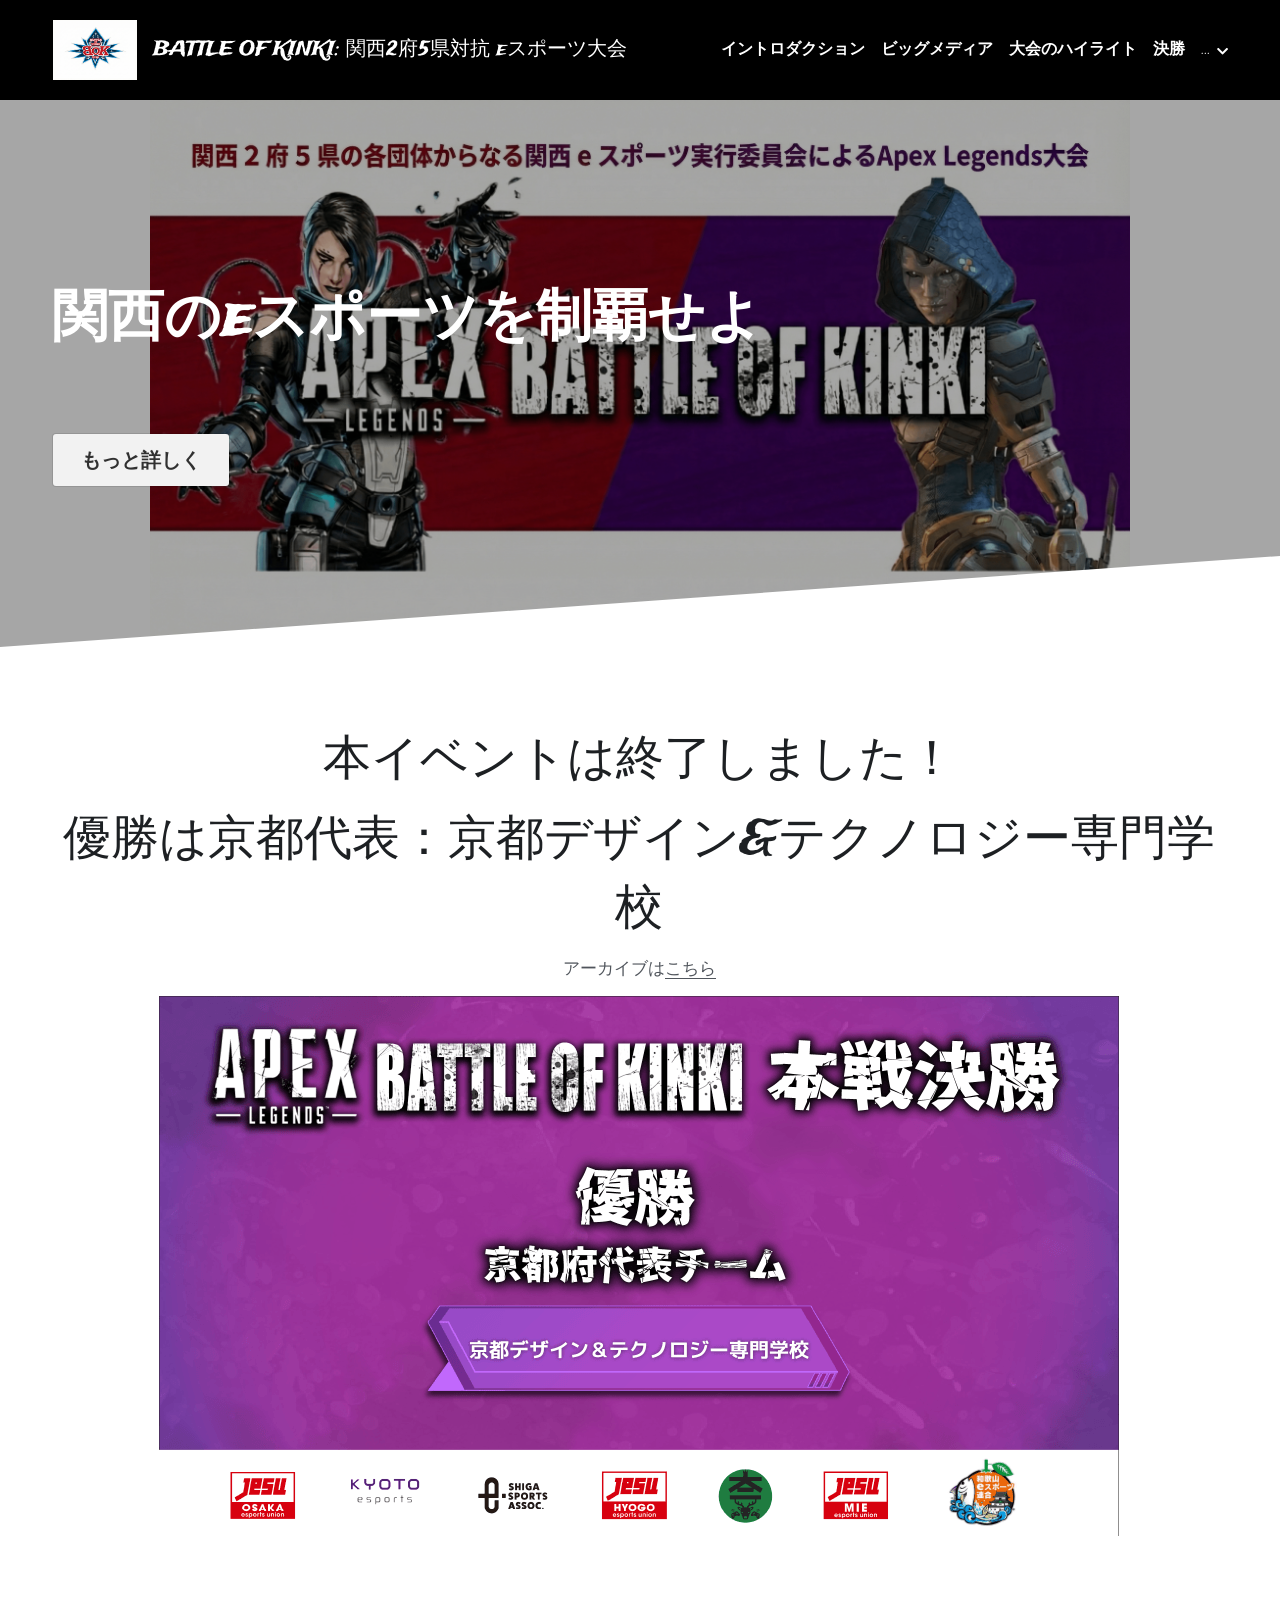
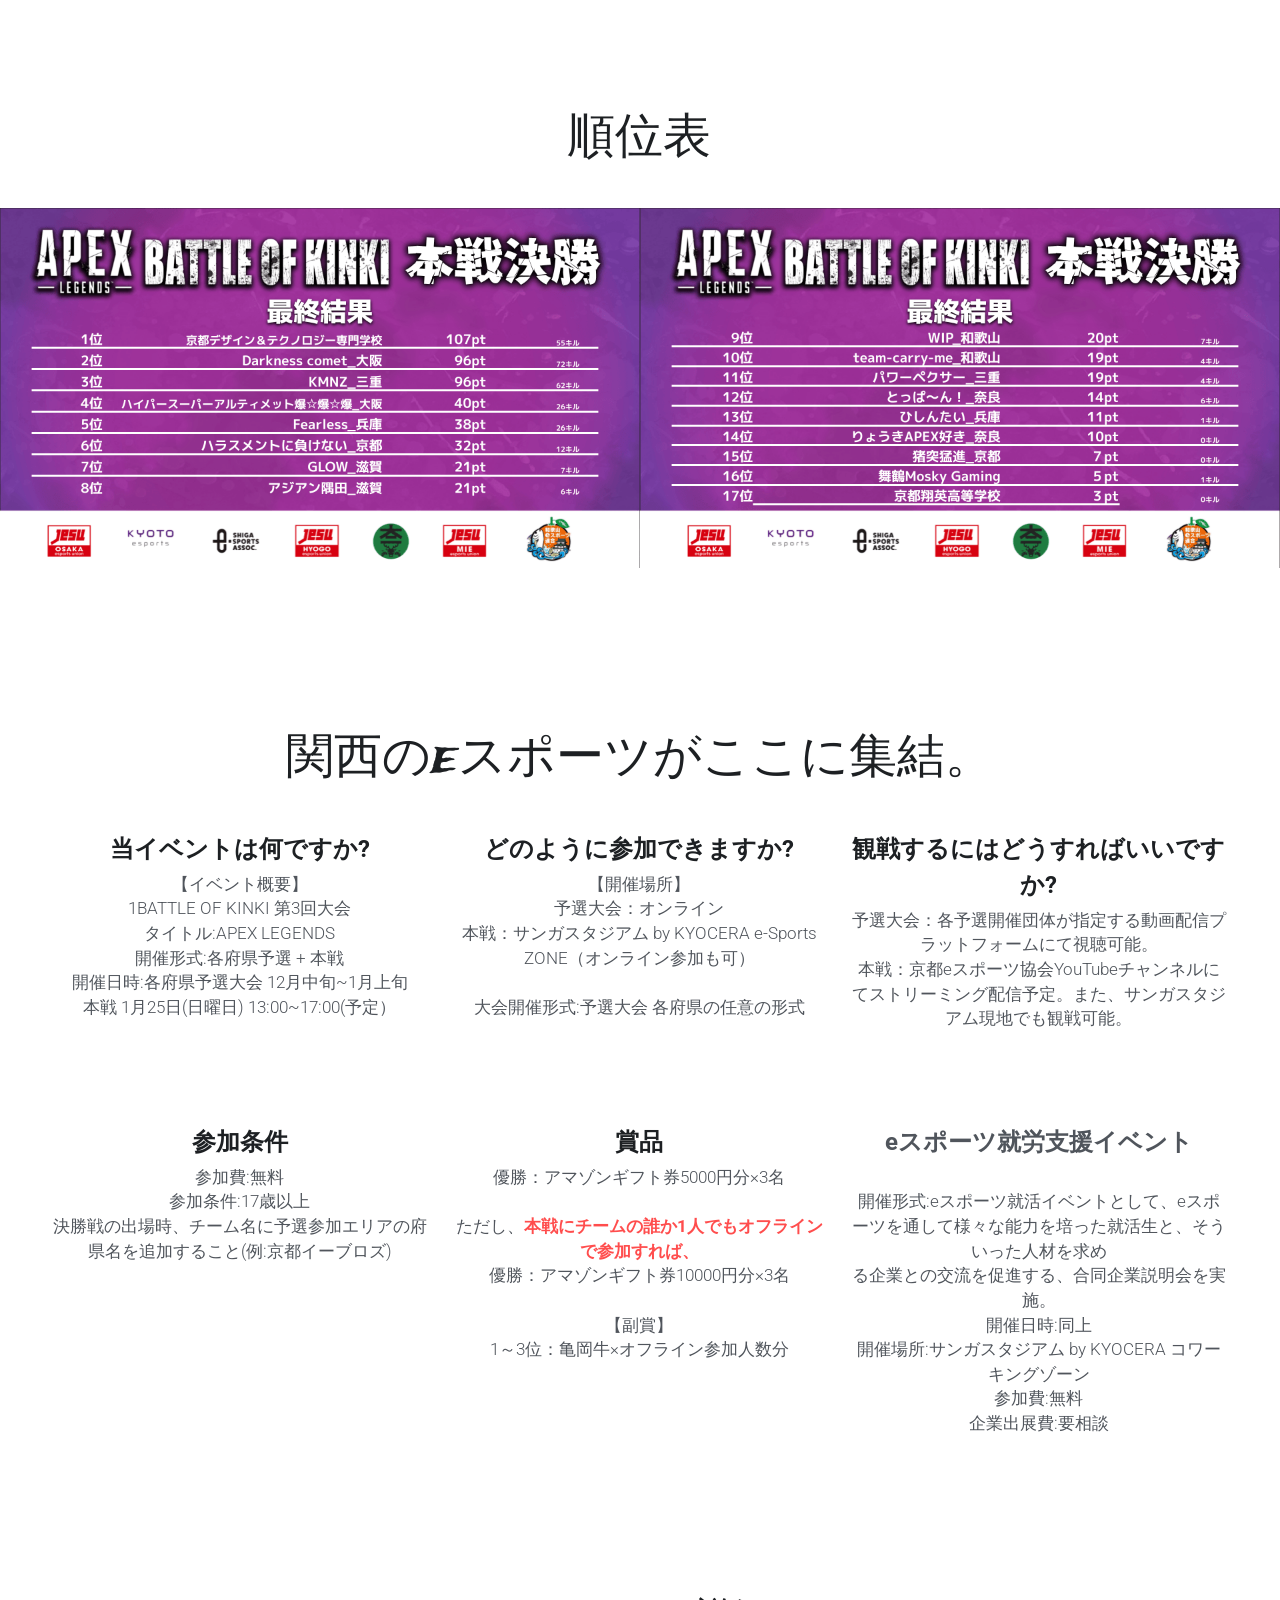
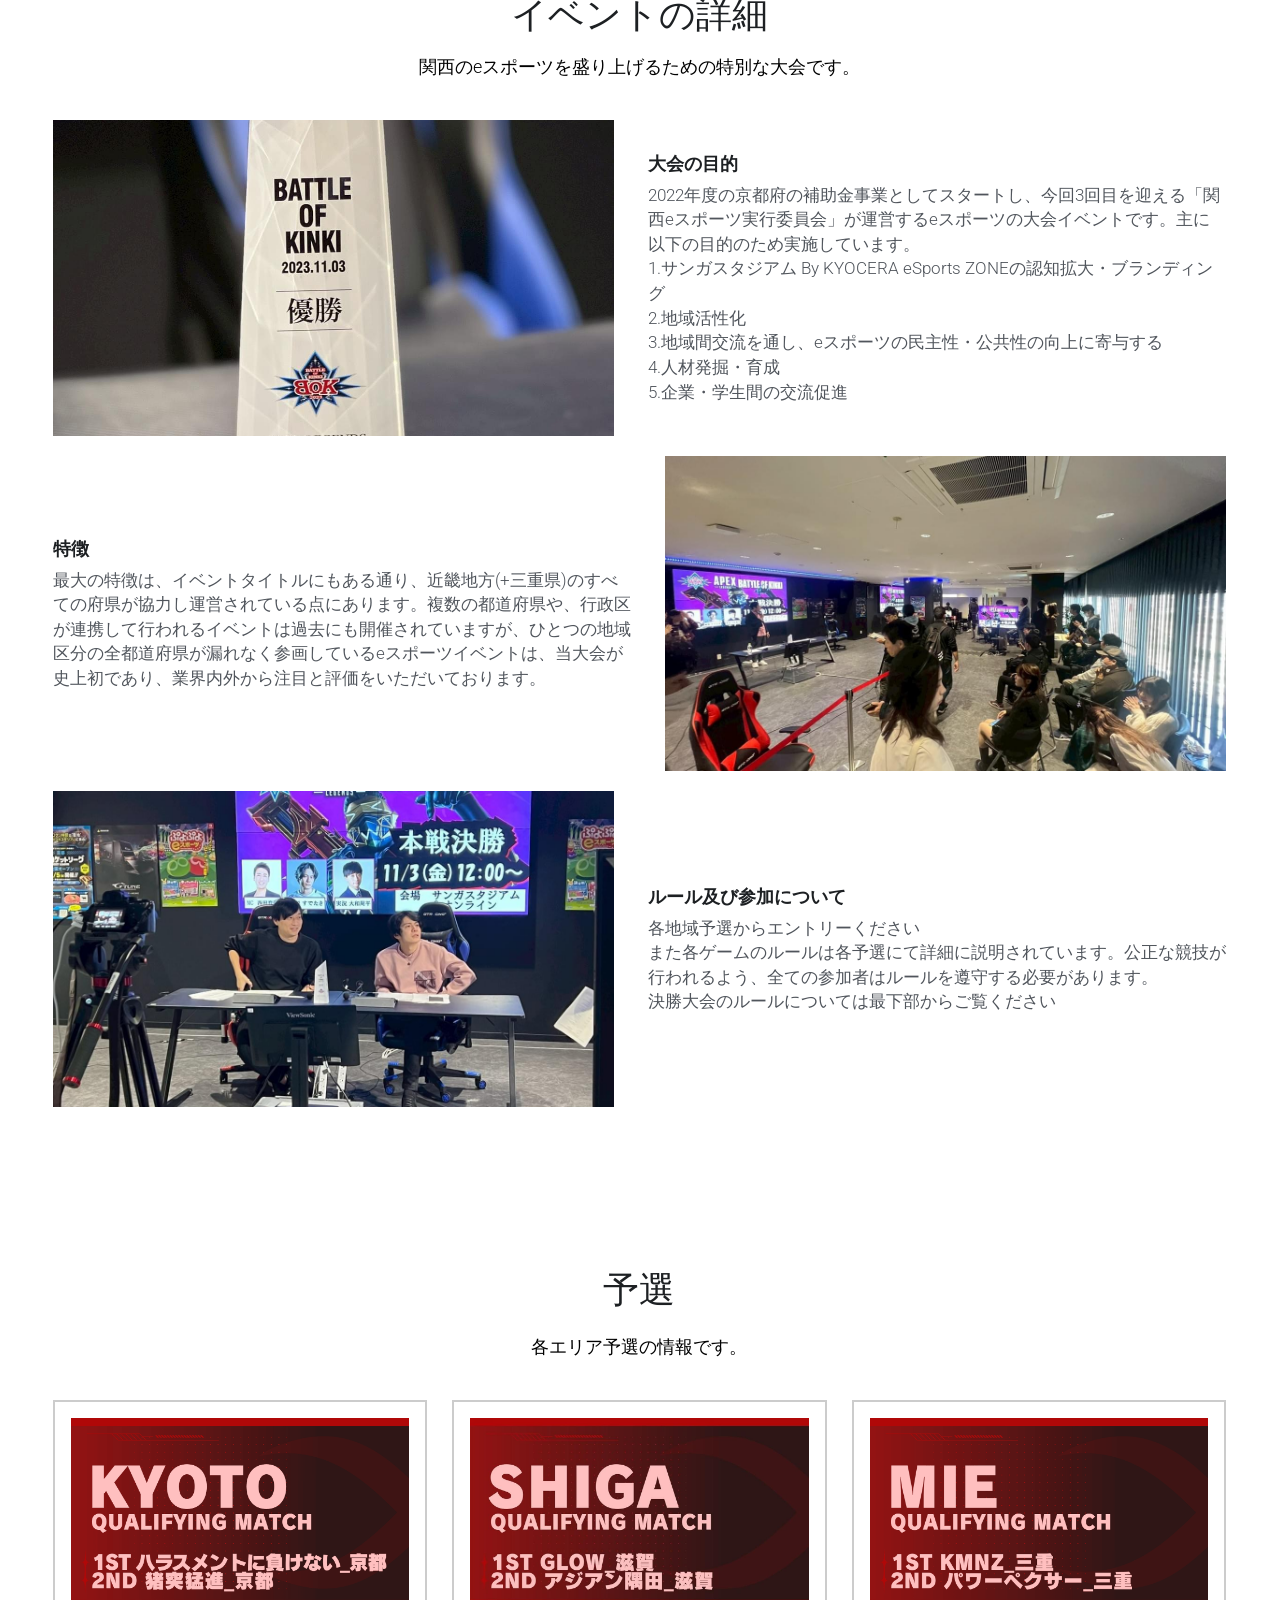
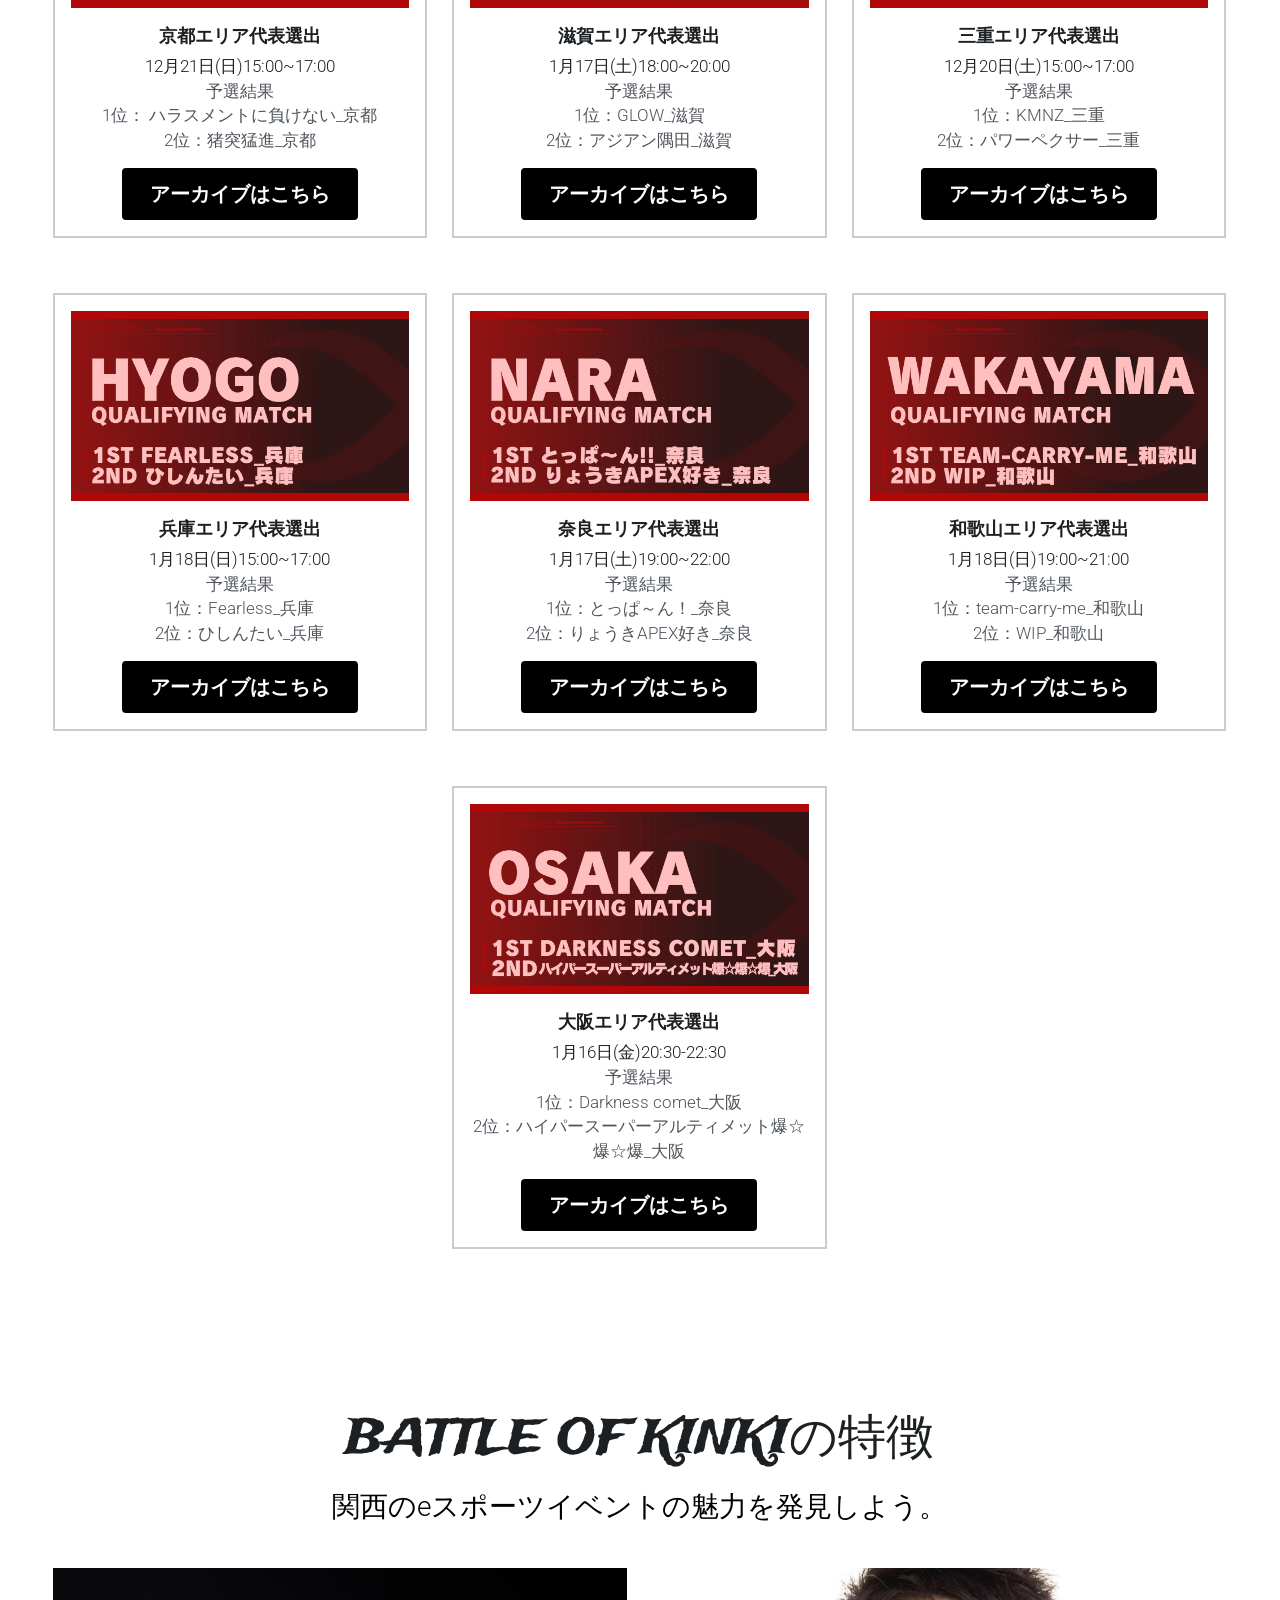
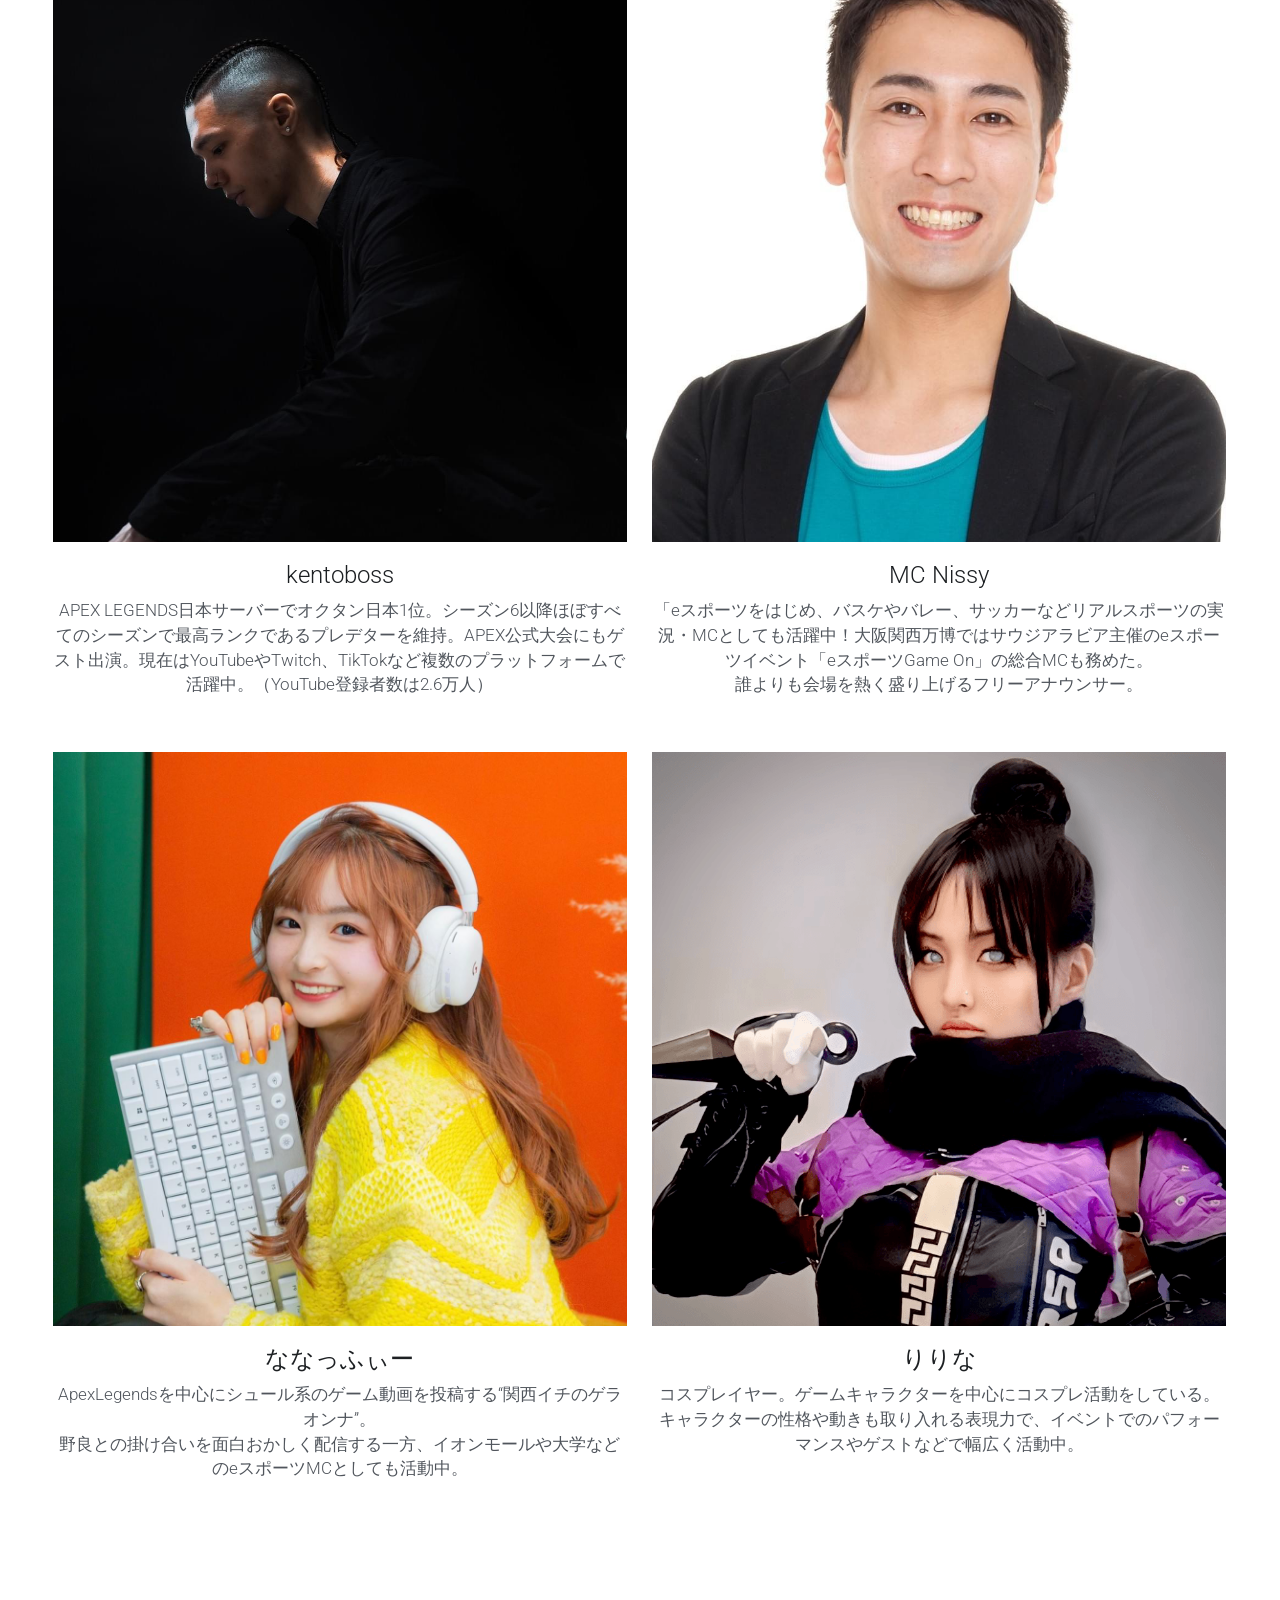
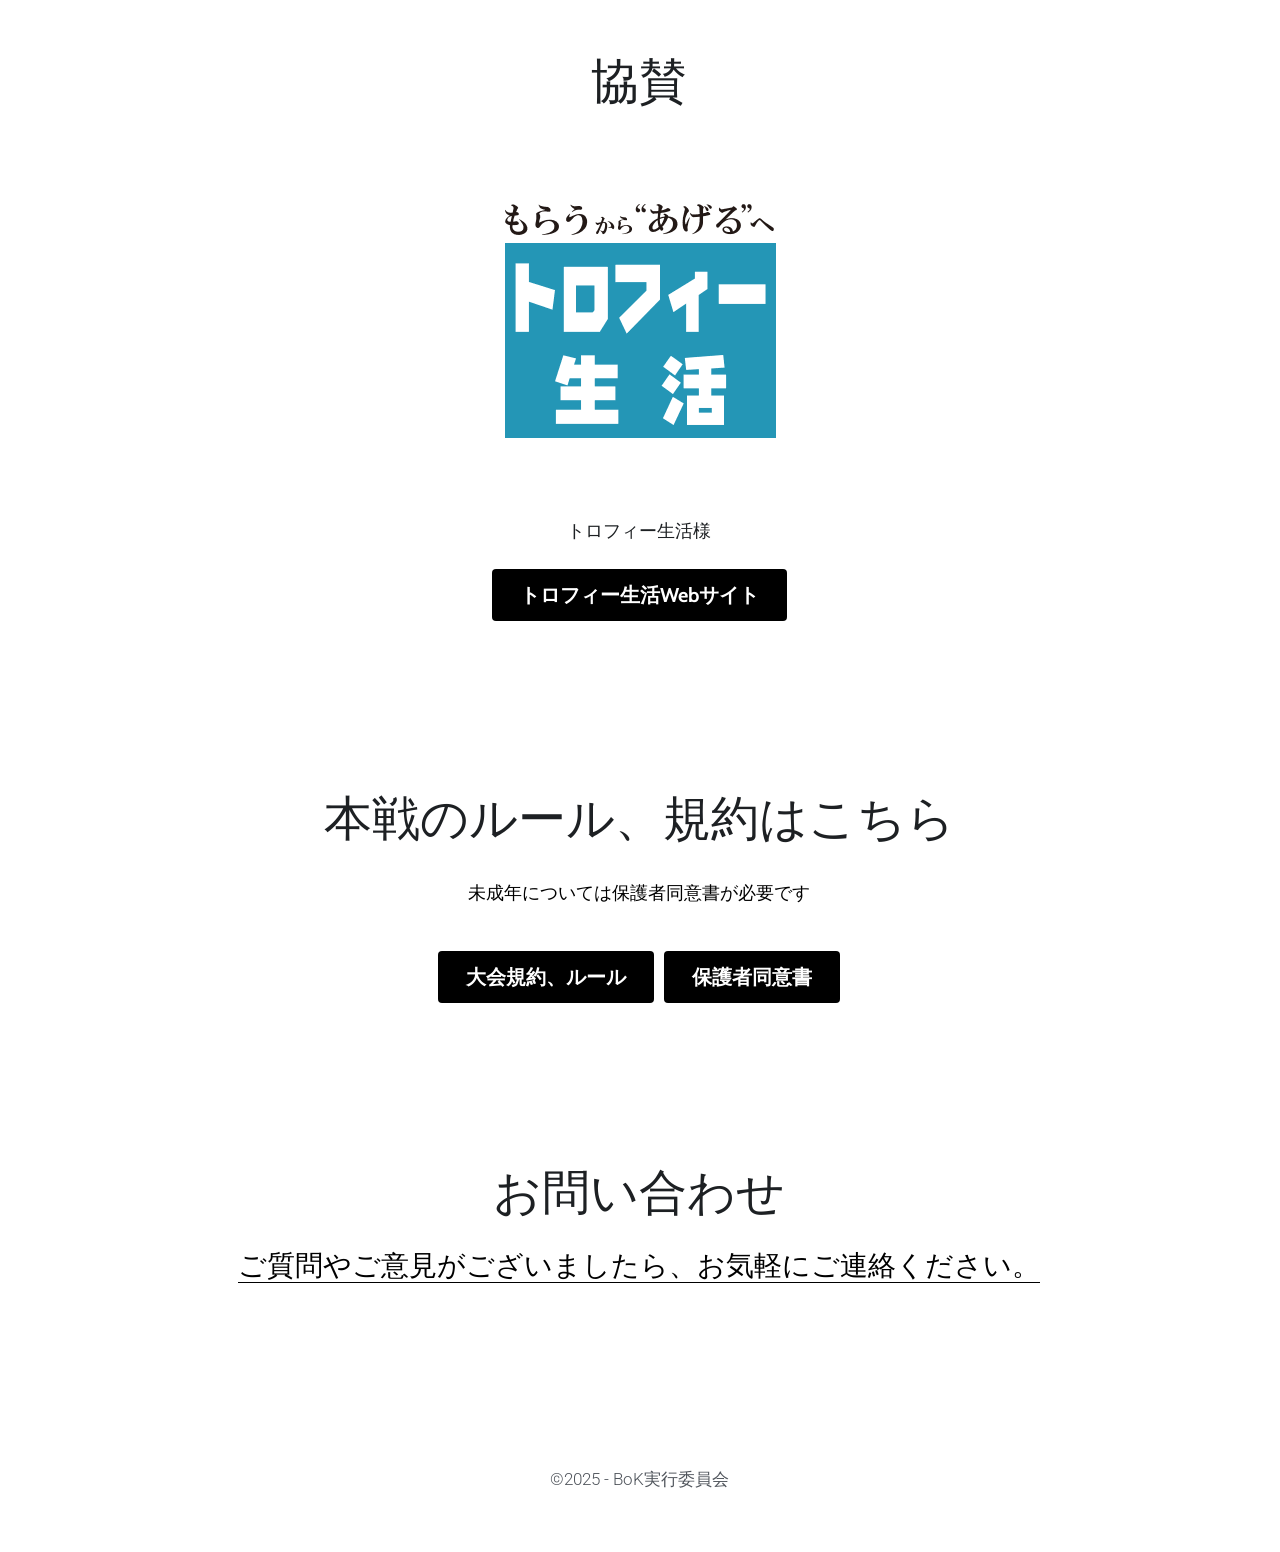
==== index.html @ 393a823f "Publish faithful BoK reproduction with local assets" ====
<!doctype html>
<html itemscope="" itemtype="http://schema.org/WebPage" lang="ja" xmlns="http://www.w3.org/1999/xhtml" xmlns:og="http://ogp.me/ns#">
<head><meta charset="utf-8"/><meta content="width=device-width,initial-scale=1" name="viewport"/><meta content="#000000" name="theme-color"/><title>BATTLE OF KINKI: 関西2府5県対抗eスポーツ大会</title><meta content="関西2府5県対抗eスポーツ大会 BATTLE OF KINKI。大会結果・各エリア予選・出演者・規約のご案内。" name="description"/><link href="theme.css" rel="stylesheet"/><link href="fonts.css" rel="stylesheet"/><style>
  html,body{margin:0;padding:0}h1,h2,h3,h4,h5,h6,p,blockquote,pre,a,abbr,acronym,address,cite,code,del,dfn,em,img,q,s,samp,small,strike,strong,sub,sup,tt,var,dd,dl,dt,li,ol,ul,fieldset,form,label,input,textarea,legend,button,table,caption,tbody,tfoot,thead,tr,th,td{margin:0;padding:0;border:0;font-weight:normal;font-style:normal;font-size:100%;line-height:1;font-family:inherit}table{border-collapse:collapse;border-spacing:0}ol,ul{list-style:none}q:before,q:after,blockquote:before,blockquote:after{content:""}html{font-size:100%;-webkit-text-size-adjust:100%;-ms-text-size-adjust:100%}a:focus{outline:thin dotted}article,aside,details,figcaption,figure,footer,header,hgroup,nav,section{display:block}audio,canvas,video{display:inline-block}audio:not([controls]){display:none}sub,sup{font-size:75%;line-height:0;position:relative;vertical-align:baseline}sup{top:-0.5em}sub{bottom:-0.25em}img{border:0;-ms-interpolation-mode:bicubic}nav,section,aside,article,figure,header,footer,hgroup{display:block;clear:both}a{text-decoration:none}nav ul,footer ul{list-style-type:none}html{font-size:14px;line-height:1}input::-webkit-input-placeholder{color:#c0c4c8}
</style><link href="assets/0c5a7caac809eb7e.png" rel="icon"/><meta content="https://www.bok-esports.jp/assets/f2b0a839b07bee0c.png" property="og:image"/><meta content="https://www.bok-esports.jp/assets/f2b0a839b07bee0c.png" name="twitter:image"/><link href="site.css" rel="stylesheet"/><meta name="robots" content="index,follow"><link rel="canonical" href="https://www.bok-esports.jp/"><meta property="og:url" content="https://www.bok-esports.jp/"><meta property="og:type" content="website"><meta property="og:title" content="BATTLE OF KINKI: 関西2府5県対抗eスポーツ大会"></head>
<body class="show locale-ja" data-mobile-new-breakpoint-stage="1" id="user_sites" theme_name="s5-theme"><span aria-hidden="true" id="_1" style="position:absolute;top:0;left:0"></span>
<div class="" data-id="33650639" id="s-page-container">
<style>#nav-popover-panel.nav-dropdown-popover{z-index:999999;padding:0 0;width:-webkit-max-content;width:-moz-max-content;width:max-content;}#nav-popover-panel.nav-dropdown-popover .inner-content{background-color:white;border:none;border-radius:0;padding:unset;}#nav-popover-panel.nav-dropdown-popover .inner-content .panel-container{background-color:white;display:-webkit-box;display:-webkit-flex;display:-ms-flexbox;display:flex;}#nav-popover-panel.nav-dropdown-popover .inner-content .panel-container .sub-panel{border-left:solid 1px white;}#nav-popover-panel.nav-dropdown-popover .inner-content .panel-container .main-panel,#nav-popover-panel.nav-dropdown-popover .inner-content .panel-container .sub-panel{max-height:46vh;overflow-y:auto;}#nav-popover-panel.nav-dropdown-popover .inner-content .panel-container .main-panel .inner-container,#nav-popover-panel.nav-dropdown-popover .inner-content .panel-container .sub-panel .inner-container{display:-webkit-box;display:-webkit-flex;display:-ms-flexbox;display:flex;}#nav-popover-panel.nav-dropdown-popover .inner-content .panel-container .main-panel ul,#nav-popover-panel.nav-dropdown-popover .inner-content .panel-container .sub-panel ul{background-color:white;padding:0 0;display:-webkit-box;display:-webkit-flex;display:-ms-flexbox;display:flex;-webkit-flex-direction:column;-ms-flex-direction:column;flex-direction:column;text-align:left;box-shadow:none;margin:0;}#nav-popover-panel.nav-dropdown-popover .inner-content .panel-container .main-panel ul li,#nav-popover-panel.nav-dropdown-popover .inner-content .panel-container .sub-panel ul li{width:100%;padding:0 0;margin-left:0;margin-right:0;}#nav-popover-panel.nav-dropdown-popover .inner-content .panel-container .main-panel ul li a,#nav-popover-panel.nav-dropdown-popover .inner-content .panel-container .sub-panel ul li a,#nav-popover-panel.nav-dropdown-popover .inner-content .panel-container .main-panel ul li .s-nav-dropdown-item,#nav-popover-panel.nav-dropdown-popover .inner-content .panel-container .sub-panel ul li .s-nav-dropdown-item{display:-webkit-box;display:-webkit-flex;display:-ms-flexbox;display:flex;-webkit-align-items:center;-webkit-box-align:center;-ms-flex-align:center;align-items:center;outline:none;padding:15px;max-width:300px;box-sizing:border-box;cursor:pointer;word-break:break-word;left:0;border:none;background-color:inherit;}#nav-popover-panel.nav-dropdown-popover .inner-content .panel-container .main-panel ul li a:hover,#nav-popover-panel.nav-dropdown-popover .inner-content .panel-container .sub-panel ul li a:hover,#nav-popover-panel.nav-dropdown-popover .inner-content .panel-container .main-panel ul li .s-nav-dropdown-item:hover,#nav-popover-panel.nav-dropdown-popover .inner-content .panel-container .sub-panel ul li .s-nav-dropdown-item:hover,#nav-popover-panel.nav-dropdown-popover .inner-content .panel-container .main-panel ul li a.selected,#nav-popover-panel.nav-dropdown-popover .inner-content .panel-container .sub-panel ul li a.selected,#nav-popover-panel.nav-dropdown-popover .inner-content .panel-container .main-panel ul li .s-nav-dropdown-item.selected,#nav-popover-panel.nav-dropdown-popover .inner-content .panel-container .sub-panel ul li .s-nav-dropdown-item.selected{background-color:inherit;}#nav-popover-panel.nav-dropdown-popover .inner-content .panel-container .main-panel ul li a:hover,#nav-popover-panel.nav-dropdown-popover .inner-content .panel-container .sub-panel ul li a:hover,#nav-popover-panel.nav-dropdown-popover .inner-content .panel-container .main-panel ul li .s-nav-dropdown-item:hover,#nav-popover-panel.nav-dropdown-popover .inner-content .panel-container .sub-panel ul li .s-nav-dropdown-item:hover{background-color:white;}#nav-popover-panel.nav-dropdown-popover .inner-content .panel-container .main-panel ul li a:before,#nav-popover-panel.nav-dropdown-popover .inner-content .panel-container .sub-panel ul li a:before,#nav-popover-panel.nav-dropdown-popover .inner-content .panel-container .main-panel ul li .s-nav-dropdown-item:before,#nav-popover-panel.nav-dropdown-popover .inner-content .panel-container .sub-panel ul li .s-nav-dropdown-item:before,#nav-popover-panel.nav-dropdown-popover .inner-content .panel-container .main-panel ul li a:after,#nav-popover-panel.nav-dropdown-popover .inner-content .panel-container .sub-panel ul li a:after,#nav-popover-panel.nav-dropdown-popover .inner-content .panel-container .main-panel ul li .s-nav-dropdown-item:after,#nav-popover-panel.nav-dropdown-popover .inner-content .panel-container .sub-panel ul li .s-nav-dropdown-item:after{content:none;}#nav-popover-panel.nav-dropdown-popover .inner-content .panel-container .main-panel ul li a .s-nav-text,#nav-popover-panel.nav-dropdown-popover .inner-content .panel-container .sub-panel ul li a .s-nav-text,#nav-popover-panel.nav-dropdown-popover .inner-content .panel-container .main-panel ul li .s-nav-dropdown-item .s-nav-text,#nav-popover-panel.nav-dropdown-popover .inner-content .panel-container .sub-panel ul li .s-nav-dropdown-item .s-nav-text,#nav-popover-panel.nav-dropdown-popover .inner-content .panel-container .main-panel ul li a .s-nav-dropdown-text,#nav-popover-panel.nav-dropdown-popover .inner-content .panel-container .sub-panel ul li a .s-nav-dropdown-text,#nav-popover-panel.nav-dropdown-popover .inner-content .panel-container .main-panel ul li .s-nav-dropdown-item .s-nav-dropdown-text,#nav-popover-panel.nav-dropdown-popover .inner-content .panel-container .sub-panel ul li .s-nav-dropdown-item .s-nav-dropdown-text{line-height:1.5;background:inherit;color:inherit;word-break:break-word;overflow :hidden;text-overflow:ellipsis;display:-webkit-box;-webkit-line-clamp:2;-webkit-box-orient:vertical;}#nav-popover-panel.nav-dropdown-popover .inner-content .panel-container .main-panel ul li a:not(.selected),#nav-popover-panel.nav-dropdown-popover .inner-content .panel-container .sub-panel ul li a:not(.selected),#nav-popover-panel.nav-dropdown-popover .inner-content .panel-container .main-panel ul li .s-nav-dropdown-item:not(.selected),#nav-popover-panel.nav-dropdown-popover .inner-content .panel-container .sub-panel ul li .s-nav-dropdown-item:not(.selected){color:#2e2e2f;}.css-asma2j .s-section:not(.s-slider-section):not(.s-grid-section):not(.s-new-gallery-section):not(.s-blog-section):not(.s-store-section):not(.s-new-media-section):not(.s-accordion-section){display:-webkit-box;display:-webkit-flex;display:-ms-flexbox;display:flex;-webkit-box-pack:center;-webkit-justify-content:center;-ms-flex-pack:center;justify-content:center;-webkit-align-items:center;-webkit-box-align:center;-ms-flex-align:center;align-items:center;}.css-asma2j .s-section:not(.s-slider-section):not(.s-grid-section):not(.s-new-gallery-section):not(.s-blog-section):not(.s-store-section):not(.s-new-media-section):not(.s-accordion-section) .container{margin:0 3%;max-width:94%;box-sizing:border-box;width:1200px !important;}.css-1imsf2q.s-bg-dark,.css-1imsf2q.s-section.s-bg-dark,.css-1imsf2q.s-bg-light-text,.css-1imsf2q.s-bg-image.s-bg-light-text{color:#40404c;}.css-1imsf2q.s-bg-dark .inner-container .s-item-text,.css-1imsf2q.s-section.s-bg-dark .inner-container .s-item-text,.css-1imsf2q.s-bg-light-text .inner-container .s-item-text,.css-1imsf2q.s-bg-image.s-bg-light-text .inner-container .s-item-text,.css-1imsf2q.s-bg-dark .inner-container .s-item-title,.css-1imsf2q.s-section.s-bg-dark .inner-container .s-item-title,.css-1imsf2q.s-bg-light-text .inner-container .s-item-title,.css-1imsf2q.s-bg-image.s-bg-light-text .inner-container .s-item-title,.css-1imsf2q.s-bg-dark .inner-container .s-item-subtitle,.css-1imsf2q.s-section.s-bg-dark .inner-container .s-item-subtitle,.css-1imsf2q.s-bg-light-text .inner-container .s-item-subtitle,.css-1imsf2q.s-bg-image.s-bg-light-text .inner-container .s-item-subtitle{color:#40404c;}.css-1imsf2q.s-bg-dark .inner-container .s-item-text .s-subtitle,.css-1imsf2q.s-section.s-bg-dark .inner-container .s-item-text .s-subtitle,.css-1imsf2q.s-bg-light-text .inner-container .s-item-text .s-subtitle,.css-1imsf2q.s-bg-image.s-bg-light-text .inner-container .s-item-text .s-subtitle,.css-1imsf2q.s-bg-dark .inner-container .s-item-title .s-subtitle,.css-1imsf2q.s-section.s-bg-dark .inner-container .s-item-title .s-subtitle,.css-1imsf2q.s-bg-light-text .inner-container .s-item-title .s-subtitle,.css-1imsf2q.s-bg-image.s-bg-light-text .inner-container .s-item-title .s-subtitle,.css-1imsf2q.s-bg-dark .inner-container .s-item-subtitle .s-subtitle,.css-1imsf2q.s-section.s-bg-dark .inner-container .s-item-subtitle .s-subtitle,.css-1imsf2q.s-bg-light-text .inner-container .s-item-subtitle .s-subtitle,.css-1imsf2q.s-bg-image.s-bg-light-text .inner-container .s-item-subtitle .s-subtitle{color:#40404c;}.css-1imsf2q.s-bg-dark .s-button,.css-1imsf2q.s-section.s-bg-dark .s-button,.css-1imsf2q.s-bg-light-text .s-button,.css-1imsf2q.s-bg-image.s-bg-light-text .s-button{color:#ffffff;}.css-1imsf2q .inner-container{text-shadow:none;}.css-1imsf2q.s-bg-dark .s-border-theme-color-1,.css-1imsf2q.s-section.s-bg-dark .s-border-theme-color-1{border-color:#333;}.css-45gbxi{display:-webkit-box;display:-webkit-flex;display:-ms-flexbox;display:flex;-webkit-box-pack:start;-webkit-justify-content:flex-start;-ms-flex-pack:start;justify-content:flex-start;}.css-45gbxi > a{margin:unset;}.css-vtybll.s-footer-section .s-footer-text a{color:#a9aeb2;}.css-1a8eq1l .s-logo-title{color:#ffffff;}.css-1a8eq1l .s-logo-subtitle{color:#ffffff;}.css-d7m86z .s-top-padding-large.s-section:not(.s-slider-section):not(.s-grid-section),.css-d7m86z .s-top-padding-large.s-grid-section:not(._wide),.css-d7m86z .s-top-padding-large.s-new-grid-section:not(.padding-adjust),.css-d7m86z .s-top-padding-large.s-section.s-new-grid-section.padding-adjust{padding-top:150px !important;}.css-d7m86z .s-bottom-padding-large.s-section:not(.s-slider-section):not(.s-grid-section),.css-d7m86z .s-bottom-padding-large.s-grid-section:not(._wide):not(.padding-adjust),.css-d7m86z .s-bottom-padding-large.s-new-grid-section:not(.padding-adjust),.css-d7m86z .s-bottom-padding-large.s-section.s-new-grid-section.padding-adjust{padding-bottom:150px !important;}.css-d7m86z .s-top-padding-half.s-section:not(.s-slider-section):not(.s-grid-section),.css-d7m86z .s-top-padding-half.s-grid-section:not(._wide):not(.padding-adjust),.css-d7m86z .s-top-padding-half.s-new-grid-section:not(.padding-adjust),.css-d7m86z .s-top-padding-half.s-section.s-new-grid-section.padding-adjust{padding-top:40px;}@media screen and (max-width:767px){.css-d7m86z .s-top-padding-half.s-section:not(.s-slider-section):not(.s-grid-section),.css-d7m86z .s-top-padding-half.s-grid-section:not(._wide):not(.padding-adjust),.css-d7m86z .s-top-padding-half.s-new-grid-section:not(.padding-adjust),.css-d7m86z .s-top-padding-half.s-section.s-new-grid-section.padding-adjust{padding-top:27px;}}.css-d7m86z .s-bottom-padding-half.s-section:not(.s-slider-section):not(.s-grid-section),.css-d7m86z .s-bottom-padding-half.s-grid-section:not(._wide):not(.padding-adjust),.css-d7m86z .s-bottom-padding-half.s-new-grid-section:not(.padding-adjust),.css-d7m86z .s-bottom-padding-half.s-section.s-new-grid-section.padding-adjust{padding-bottom:calc( 40px + 15px );}@media screen and (max-width:767px){.css-d7m86z .s-bottom-padding-half.s-section:not(.s-slider-section):not(.s-grid-section),.css-d7m86z .s-bottom-padding-half.s-grid-section:not(._wide):not(.padding-adjust),.css-d7m86z .s-bottom-padding-half.s-new-grid-section:not(.padding-adjust),.css-d7m86z .s-bottom-padding-half.s-section.s-new-grid-section.padding-adjust{padding-bottom:calc( 27px + 15px );}}.css-d7m86z .s-top-padding-none.s-section:not(.s-slider-section):not(.s-grid-section),.css-d7m86z .s-top-padding-none.s-grid-section:not(._wide):not(.padding-adjust),.css-d7m86z .s-top-padding-none.s-new-grid-section:not(.padding-adjust),.css-d7m86z .s-top-padding-none.s-section.s-new-grid-section.padding-adjust{padding-top:0px;}.css-d7m86z .s-bottom-padding-none.s-section:not(.s-slider-section):not(.s-grid-section),.css-d7m86z .s-bottom-padding-none.s-grid-section:not(._wide):not(.padding-adjust),.css-d7m86z .s-bottom-padding-none.s-new-grid-section:not(.padding-adjust),.css-d7m86z .s-bottom-padding-none.s-section.s-new-grid-section.padding-adjust{padding-bottom:30px;}.css-d7m86z .s-section:not(.s-slider-section):not(.s-grid-section),.css-d7m86z .s-grid-section:not(._wide):not(.padding-adjust),.css-d7m86z .s-new-grid-section:not(.padding-adjust),.css-d7m86z .s-section.s-new-grid-section.padding-adjust{padding-top:80px;padding-bottom:80px;}@media screen and (max-width:767px){.css-d7m86z .s-section:not(.s-slider-section):not(.s-grid-section),.css-d7m86z .s-grid-section:not(._wide):not(.padding-adjust),.css-d7m86z .s-new-grid-section:not(.padding-adjust),.css-d7m86z .s-section.s-new-grid-section.padding-adjust{padding-top:53px;padding-bottom:53px;}}@media screen and (max-width:767px){.css-d7m86z .s-section:not(.s-slider-section):not(.s-grid-section).s-section-mobile-height-full,.css-d7m86z .s-grid-section:not(._wide):not(.padding-adjust).s-section-mobile-height-full,.css-d7m86z .s-new-grid-section:not(.padding-adjust).s-section-mobile-height-full,.css-d7m86z .s-section.s-new-grid-section.padding-adjust.s-section-mobile-height-full{min-height:calc( 100vh - var(--s-mobile-nav-height) - var(--s-mobile-actions-height) );}}.css-d7m86z .s-section.s-slider-section .iosslider.with-adjust .slider .inner{padding-top:80px;padding-bottom:80px;}@media screen and (max-width:767px){.css-d7m86z .s-section.s-slider-section .iosslider.with-adjust .slider .inner{padding-top:53px;padding-bottom:53px;}}#s-content .css-1nfohmp.s-common-button.s-custom-btn,#section-selector-wrapper .css-1nfohmp.s-common-button.s-custom-btn,#s-use-site-style-config-container .css-1nfohmp.s-common-button.s-custom-btn{color:rgba(0,0,0,0.8);background:#f2f2f2;border:1px solid rgba(0,0,0,0.1);background-clip:padding-box;}.css-1qxooei.s-section-shape.s-first-section-round{position:absolute;left:50%;top:100%;width:100%;height:0;}.css-1qxooei.s-section-shape.s-first-section-round .shape1,.css-1qxooei.s-section-shape.s-first-section-round .shape2{display:block;position:absolute;width:100vw;left:-50vw;height:5vw;}.css-1qxooei.s-section-shape.s-first-section-round .s-first-section-svg{position:absolute;left:-50vw;width:100vw;bottom:-1px;z-index:2;height:5vw;}.css-1qxooei.s-section-shape.s-first-section-round._on-top-of-second-section .s-first-section-svg{top:calc(100% - 1px);bottom:unset;z-index:100;}.css-1qxooei.s-section-shape.s-first-section-slant,.css-1qxooei.s-section-shape.s-first-section-right-slant,.css-1qxooei.s-section-shape.s-first-section-left-slant{position:absolute;top:100%;z-index:2;}.css-1qxooei.s-section-shape.s-first-section-slant .shape1,.css-1qxooei.s-section-shape.s-first-section-right-slant .shape1,.css-1qxooei.s-section-shape.s-first-section-left-slant .shape1{display:block;position:absolute;}.css-1qxooei.s-section-shape.s-first-section-slant:not(._on-top-of-second-section) .shape1,.css-1qxooei.s-section-shape.s-first-section-right-slant:not(._on-top-of-second-section) .shape1,.css-1qxooei.s-section-shape.s-first-section-left-slant:not(._on-top-of-second-section) .shape1{bottom:-100%;border-top:calc(40px + 4vw) solid transparent;}.css-1qxooei.s-section-shape.s-first-section-slant._on-top-of-second-section .shape1,.css-1qxooei.s-section-shape.s-first-section-right-slant._on-top-of-second-section .shape1,.css-1qxooei.s-section-shape.s-first-section-left-slant._on-top-of-second-section .shape1{border-bottom:8vw solid transparent;}.css-1qxooei.s-section-shape.s-first-section-slant,.css-1qxooei.s-section-shape.s-first-section-right-slant{left:50%;}.css-1qxooei.s-section-shape.s-first-section-slant .shape1,.css-1qxooei.s-section-shape.s-first-section-right-slant .shape1{left:-50vw;}.css-1qxooei.s-section-shape.s-first-section-slant:not(._on-top-of-second-section) .shape1,.css-1qxooei.s-section-shape.s-first-section-right-slant:not(._on-top-of-second-section) .shape1{border-right:100vw solid #ffffff;}.css-1qxooei.s-section-shape.s-first-section-slant._on-top-of-second-section .shape1,.css-1qxooei.s-section-shape.s-first-section-right-slant._on-top-of-second-section .shape1{border-right:100vw solid #ffffff;}.css-1qxooei.s-section-shape.s-first-section-left-slant{right:50%;}.css-1qxooei.s-section-shape.s-first-section-left-slant .shape1{right:-50vw;}.css-1qxooei.s-section-shape.s-first-section-left-slant:not(._on-top-of-second-section) .shape1{border-left:100vw solid #ffffff;}.css-1qxooei.s-section-shape.s-first-section-left-slant._on-top-of-second-section .shape1{border-left:100vw solid #ffffff;}.css-1qxooei.s-section-shape.s-first-section-big-arrow:not(._on-top-of-second-section){position:absolute;left:50%;top:100%;}.css-1qxooei.s-section-shape.s-first-section-big-arrow:not(._on-top-of-second-section) .shape1,.css-1qxooei.s-section-shape.s-first-section-big-arrow:not(._on-top-of-second-section) .shape2{content:' ';display:block;position:absolute;}.css-1qxooei.s-section-shape.s-first-section-big-arrow._on-top-of-second-section{position:absolute;left:50%;border-left:50vw solid transparent;border-right:50vw solid transparent;margin-left:-50vw;}.css-1qxooei.s-section-shape.s-first-section-big-arrow:not(._on-top-of-second-section) .shape1,.css-1qxooei.s-section-shape.s-first-section-big-arrow:not(._on-top-of-second-section) .shape2{bottom:-100%;}.css-1qxooei.s-section-shape.s-first-section-big-arrow:not(._on-top-of-second-section) .shape1{left:0;border-right:51vw solid #ffffff;border-top:calc(0.1227845609029046 * 50vw) solid transparent;}.css-1qxooei.s-section-shape.s-first-section-big-arrow:not(._on-top-of-second-section) .shape2{right:0;border-left:51vw solid #ffffff;border-top:calc(0.1227845609029046 * 50vw) solid transparent;}.css-1qxooei.s-section-shape.s-first-section-big-arrow._on-top-of-second-section{z-index:100;border-top:calc(0.1227845609029046 * 50vw) solid #ffffff;}.css-1qxooei.s-section-shape.s-first-section-arrow:not(._on-top-of-second-section){position:absolute;bottom:0;width:100%;left:0;}.css-1qxooei.s-section-shape.s-first-section-arrow:not(._on-top-of-second-section) .shape1,.css-1qxooei.s-section-shape.s-first-section-arrow:not(._on-top-of-second-section) .shape2{position:absolute;bottom:0;width:50%;height:0;box-sizing:border-box;}.css-1qxooei.s-section-shape.s-first-section-arrow:not(._on-top-of-second-section) .shape1{left:0;border-right-color:transparent !important;}.css-1qxooei.s-section-shape.s-first-section-arrow:not(._on-top-of-second-section) .shape2{right:0;border-left-color:transparent !important;}.css-1qxooei.s-section-shape.s-first-section-arrow._on-top-of-second-section{position:absolute;left:50%;}.css-1qxooei.s-section-shape.s-first-section-arrow:not(._on-top-of-second-section){height:25px;width:100%;z-index:100;}.css-1qxooei.s-section-shape.s-first-section-arrow:not(._on-top-of-second-section) .shape1,.css-1qxooei.s-section-shape.s-first-section-arrow:not(._on-top-of-second-section) .shape2{border-width:0 25px 25px 25px;border-color:#ffffff;border-style:solid;}.css-1qxooei.s-section-shape.s-first-section-arrow._on-top-of-second-section{margin-left:-25px;z-index:100;border-left:25px solid transparent;border-right:25px solid transparent;border-top:25px solid #ffffff;}.css-11lyplm.slide{false;}.css-11lyplm.slide .s-title{color:#1d2023;}.css-11lyplm.slide .s-subtitle{color:#000000;}.css-11lyplm.slide  .s-item-title,.css-11lyplm.slide .s-ecommerce-card-view-card-name{color:#1d2023;}.css-11lyplm.slide  .s-item-subtitle,.css-11lyplm.slide .s-ecommerce-card-view-wrapper .s-ecommerce-card-view-cards .s-ecommerce-card-view-card .s-ecommerce-card-view-card-price span,.css-11lyplm.slide .s-section-selector-group .s-ecommerce-card-view-card-price span,.css-11lyplm.slide .s-blog-info{color:#000000;}.css-11lyplm.slide  .s-item-text,.css-11lyplm.slide .s-footer-text,.css-11lyplm.slide .s-blog-details-blurb{color:#50555c;}.css-11lyplm.slide .s-map-loading{border:1px solid rgba(0,0,0,0.1);}.css-11lyplm.slide .s-map-loading .fa.fill-spinner-big{background-color:rgba(0,0,0,0.3);}.css-11lyplm .s-top-padding-large.s-section:not(.s-slider-section):not(.s-grid-section),.css-11lyplm .s-top-padding-large.s-grid-section:not(._wide),.css-11lyplm .s-top-padding-large.s-new-grid-section:not(.padding-adjust),.css-11lyplm .s-top-padding-large.s-section.s-new-grid-section.padding-adjust{padding-top:150px !important;}.css-11lyplm .s-bottom-padding-large.s-section:not(.s-slider-section):not(.s-grid-section),.css-11lyplm .s-bottom-padding-large.s-grid-section:not(._wide):not(.padding-adjust),.css-11lyplm .s-bottom-padding-large.s-new-grid-section:not(.padding-adjust),.css-11lyplm .s-bottom-padding-large.s-section.s-new-grid-section.padding-adjust{padding-bottom:150px !important;}.css-11lyplm .s-top-padding-half.s-section:not(.s-slider-section):not(.s-grid-section),.css-11lyplm .s-top-padding-half.s-grid-section:not(._wide):not(.padding-adjust),.css-11lyplm .s-top-padding-half.s-new-grid-section:not(.padding-adjust),.css-11lyplm .s-top-padding-half.s-section.s-new-grid-section.padding-adjust{padding-top:40px;}@media screen and (max-width:767px){.css-11lyplm .s-top-padding-half.s-section:not(.s-slider-section):not(.s-grid-section),.css-11lyplm .s-top-padding-half.s-grid-section:not(._wide):not(.padding-adjust),.css-11lyplm .s-top-padding-half.s-new-grid-section:not(.padding-adjust),.css-11lyplm .s-top-padding-half.s-section.s-new-grid-section.padding-adjust{padding-top:27px;}}.css-11lyplm .s-bottom-padding-half.s-section:not(.s-slider-section):not(.s-grid-section),.css-11lyplm .s-bottom-padding-half.s-grid-section:not(._wide):not(.padding-adjust),.css-11lyplm .s-bottom-padding-half.s-new-grid-section:not(.padding-adjust),.css-11lyplm .s-bottom-padding-half.s-section.s-new-grid-section.padding-adjust{padding-bottom:calc( 40px + 0px );}@media screen and (max-width:767px){.css-11lyplm .s-bottom-padding-half.s-section:not(.s-slider-section):not(.s-grid-section),.css-11lyplm .s-bottom-padding-half.s-grid-section:not(._wide):not(.padding-adjust),.css-11lyplm .s-bottom-padding-half.s-new-grid-section:not(.padding-adjust),.css-11lyplm .s-bottom-padding-half.s-section.s-new-grid-section.padding-adjust{padding-bottom:calc( 27px + 0px );}}.css-11lyplm .s-top-padding-none.s-section:not(.s-slider-section):not(.s-grid-section),.css-11lyplm .s-top-padding-none.s-grid-section:not(._wide):not(.padding-adjust),.css-11lyplm .s-top-padding-none.s-new-grid-section:not(.padding-adjust),.css-11lyplm .s-top-padding-none.s-section.s-new-grid-section.padding-adjust{padding-top:0px;}.css-11lyplm .s-bottom-padding-none.s-section:not(.s-slider-section):not(.s-grid-section),.css-11lyplm .s-bottom-padding-none.s-grid-section:not(._wide):not(.padding-adjust),.css-11lyplm .s-bottom-padding-none.s-new-grid-section:not(.padding-adjust),.css-11lyplm .s-bottom-padding-none.s-section.s-new-grid-section.padding-adjust{padding-bottom:0;}.css-11lyplm .s-section:not(.s-slider-section):not(.s-grid-section),.css-11lyplm .s-grid-section:not(._wide):not(.padding-adjust),.css-11lyplm .s-new-grid-section:not(.padding-adjust),.css-11lyplm .s-section.s-new-grid-section.padding-adjust{padding-top:80px;padding-bottom:80px;}@media screen and (max-width:767px){.css-11lyplm .s-section:not(.s-slider-section):not(.s-grid-section),.css-11lyplm .s-grid-section:not(._wide):not(.padding-adjust),.css-11lyplm .s-new-grid-section:not(.padding-adjust),.css-11lyplm .s-section.s-new-grid-section.padding-adjust{padding-top:53px;padding-bottom:53px;}}@media screen and (max-width:767px){.css-11lyplm .s-section:not(.s-slider-section):not(.s-grid-section).s-section-mobile-height-full,.css-11lyplm .s-grid-section:not(._wide):not(.padding-adjust).s-section-mobile-height-full,.css-11lyplm .s-new-grid-section:not(.padding-adjust).s-section-mobile-height-full,.css-11lyplm .s-section.s-new-grid-section.padding-adjust.s-section-mobile-height-full{min-height:calc( 100vh - var(--s-mobile-nav-height) - var(--s-mobile-actions-height) );}}.css-11lyplm .s-section.s-slider-section .iosslider.with-adjust .slider .inner{padding-top:80px;padding-bottom:80px;}@media screen and (max-width:767px){.css-11lyplm .s-section.s-slider-section .iosslider.with-adjust .slider .inner{padding-top:53px;padding-bottom:53px;}}.css-pd5723.s-repeatable.new-text-color-logic .s-item-title{color:#1d2023;}.css-pd5723.s-repeatable.new-text-color-logic .s-item-subtitle{color:#000000;}.css-pd5723.s-repeatable.new-text-color-logic .s-item-text{color:#50555c;}#s-content .css-33n9n5.s-common-button.s-custom-btn,#section-selector-wrapper .css-33n9n5.s-common-button.s-custom-btn,#s-use-site-style-config-container .css-33n9n5.s-common-button.s-custom-btn{color:#fff;background:#000000;border:none;background-clip:border-box;}.css-owv3vc{display:-webkit-box;display:-webkit-flex;display:-ms-flexbox;display:flex;-webkit-box-pack:center;-webkit-justify-content:center;-ms-flex-pack:center;justify-content:center;}.css-owv3vc > a{margin:unset;}.css-1enudqi.s-footer-section .s-component.s-social-media ul.s-social-media-buttons .s-social-icon{background:rgba(0,0,0,0.5);}</style><div><div id="s-page-client-container"><div><div class="s-variation-default s-custom-colors s-font-body-roboto s-font-title-trade-winds s-font-heading-roboto s-font-button-cabin s-font-nav_item-roboto s-font-nav_dropdown-roboto s-font-weight-body-default s-font-weight-title-default s-font-weight-heading-default s-font-weight-button-default s-font-weight-nav_item-default s-font-weight-nav_dropdown-default s-template-s5-theme s-theme-alignment-center s-site-page-content" id="s-content" lang="ja" style="--s-mobile-nav-height:60px;--s-mobile-actions-height:56px"><div style="margin:auto"><div><style id="color-style-tag">.s-custom-colors .s-bg-overlay:before{background:rgba(0,0,0,0.35);}.s-custom-colors .s-component.s-social-media ul.s-social-media-buttons .s-social-icon{background:rgba(0,0,0,0.5);}.s-custom-colors .fixed-login-container .login-container{background: #000000;}.s-custom-colors .s-ecommerce-row-view-product .s-ecommerce-row-view-product-thumbnail-list ul li.current{border: 2px solid #000000}.s-custom-colors .s-ecommerce-card-view-wrapper .s-ecommerce-card-view-card .s-ecommerce-card-view-card-stock-warning{background: #000000;}.s-custom-colors .s-ecommerce-shopping-cart-wrapper .s-ecommerce-shopping-cart{background: #000000;}.s-custom-colors .s-ecommerce-shopping-cart-wrapper .s-ecommerce-shopping-cart.hovered{background: #000000;}.s-custom-colors .s-ecommerce-shopping-cart-wrapper .s-ecommerce-shopping-cart-mobile{
        background: #dbdbdb;
        border-top: 1px solid #afafaf;}.s-custom-colors .s-ecommerce-shopping-cart-wrapper .s-ecommerce-shopping-cart-mobile .check-btn{background: #000000;}.s-custom-colors .s-ecommerce-animation-item{
        border: 2px solid #000000;
        color: #000000;}.s-custom-colors .s-ecommerce-row-view-product .mobile-select .price-label{color: #000000}.s-custom-colors .s-ecommerce-row-view-product .mobile-select .variation-item.selected{border: 1px solid #000000; background: #000000;}.s-custom-colors .s-ecommerce-row-view-product .mobile-select .add-btn{background: #000000;}.s-custom-colors .s-ecommerce-row-view-product .slider-wrapper .slider-dot-wrapper .slider-dot{border: 1px solid #000000}.s-custom-colors .s-ecommerce-row-view-product .slider-wrapper .slider-dot-wrapper .slider-dot.selected{background: #000000}.s-custom-colors .s-section .category-link-item.selected{color: #000000;}.s-custom-colors .s-section .category-link-item.selected:after{background: #000000}.s-custom-colors .s-section .category-link-item-wrapper:hover .category-link-item:not(.no-hover){color: #000000;}.s-custom-colors .s-ecommerce .s-ecommerce-products-wrapper .s-ecommerce-card-view-wrapper .s-ecommerce-card-view-detail .s-ecommerce-card-view-detail-header .next-product-btn{color: #000000;}.s-custom-colors .s-ecommerce .s-ecommerce-products-wrapper .s-ecommerce-card-view-wrapper .s-ecommerce-card-view-detail .s-ecommerce-card-view-detail-header .prev-product-btn{color: #000000;}.s-custom-colors .s-ecommerce .s-ecommerce-products-wrapper .s-ecommerce-card-view-wrapper .s-ecommerce-card-view-detail .s-ecommerce-card-view-detail-header .back-btn{color: #000000;}.s-custom-colors .s-ecommerce .s-ecommerce-products-wrapper .s-ecommerce-card-view-wrapper .s-ecommerce-card-view-detail .s-ecommerce-card-view-detail-header .next-product-btn:hover{color: #333333;}.s-custom-colors .s-ecommerce .s-ecommerce-products-wrapper .s-ecommerce-card-view-wrapper .s-ecommerce-card-view-detail .s-ecommerce-card-view-detail-header .prev-product-btn:hover{color: #333333;}.s-custom-colors .s-ecommerce .s-ecommerce-products-wrapper .s-ecommerce-card-view-wrapper .s-ecommerce-card-view-detail .s-ecommerce-card-view-detail-header .back-btn:hover{color: #333333;}.s-custom-colors .s-donation-section .s-component.s-donation .s-donation-progress .progress-bar .progress{background: #000000}.s-custom-colors .s-donation-section .s-component.s-donation .s-donation-progress .progress-bar .indicator:before{background: #000000}.s-custom-colors .s-donation-section .s-component.s-donation .s-donation-progress .progress-bar .indicator:after{border-top-color: #000000}.s-custom-colors {--main-color: #000000}.s-custom-colors .s-theme-color-1{color: #000000}.s-custom-colors .s-bg-theme-color-1{background-color: #000000}.s-custom-colors .s-bg-theme-color-fade-1{background-color: rgba(0,0,0,0.07)}.s-custom-colors .s-bg-theme-color-fade-2{background-color: rgba(0,0,0,0.2)}.s-custom-colors .s-border-theme-color-1{border-color: #000000}.s-custom-colors .s-button-theme-style{background-color: rgba(0,0,0,0.2); color: #000000}.s-custom-colors .s-button-theme-style-shadow{background-color: rgba(0,0,0,0.2); box-shadow: 0px 3px 0 rgba(0,0,0,0.2); color: #000000}.s-custom-colors .s-button-theme-style-border{background-color: rgba(0,0,0,0.2); border: 2px solid rgba(0,0,0,0.2); color: #000000}.s-custom-colors .s-button-theme-style-important{background-color: rgba(0,0,0,0.2) !important; color: #000000 !important}
.s-custom-colors .navigator .nav-container .nav ul li a:hover,
.s-custom-colors .navigator .nav-container .nav ul li a.selected {
  background: #ededed;
}
.s-custom-colors .navigator .nav-container .nav ul.items li,
.s-custom-colors .navigator .nav-container .nav ul.items,
.s-custom-colors .navigator {
  border-color: #c9c9c9;
}

.s-custom-colors .dummy-shadow {
  box-shadow: #dbdbdb 0 0 10px 0 inset;
}
.navbar-drawer.strikingly-drawer ul#nav-drawer-list {
  border-right: 1px solid #ededed;
}
.navbar-drawer.strikingly-drawer ul#nav-drawer-list li a.selected {
  background: #ededed;
  box-shadow: 5px 0 0 0 #c9c9c9 inset;
}
.navbar-drawer.strikingly-drawer ul#nav-drawer-list li {
  a:not(.social-media-link):not(.mobile-nav-button .s-common-button), .s-mobile-nav-dropdown-item, .s-mobile-membership-login-nav-item, .s-mobile-multi-lang, .s-mobile-nav-btn {
    border-bottom: 1px solid #c9c9c9;
  }
}.s-custom-colors .s-text-color-custom1{ color: #000000; }
</style><style id="font-style-tag">
    #s-content.s-font-body-roboto .s-font-body {
      font-family: roboto, helvetica, sans-serif;
    }
    #s-content.s-font-body-roboto .s-font-body:lang(ja) {
      font-family: roboto, helvetica, "ヒラギノ角ゴ Pro W3","Hiragino Kaku Gothic Pro",Osaka,"メイリオ",Meiryo,"ＭＳ Ｐゴシック","MS PGothic", sans-serif
    }
    #s-content.s-font-body-roboto .s-font-body:lang(zh-cn),
    #s-content.s-font-body-roboto .s-font-body:lang(sxl),
    #s-content.s-font-body-roboto .s-font-body:lang(zh) {
      font-family: roboto, helvetica, 'PingFang SC',"Microsoft YaHei","微软雅黑",STXihei,"华文细黑", sans-serif
    }
    #s-content.s-font-body-roboto .s-font-body:lang(zh-tw) {
      font-family: roboto, helvetica, 'Lisong Pro', 'PMingLiU', 'PingFang TC','Microsoft JhengHei',"微軟正黑體",STXihei, sans-serif;
    }

    #s-content.s-font-title-trade-winds .s-font-title {
      font-family: "trade winds", sans-serif;
    }
    #s-content.s-font-title-trade-winds .s-font-title:lang(ja) {
      font-family: "trade winds", "ヒラギノ角ゴ Pro W3","Hiragino Kaku Gothic Pro",Osaka,"メイリオ",Meiryo,"ＭＳ Ｐゴシック","MS PGothic", sans-serif
    }
    #s-content.s-font-title-trade-winds .s-font-title:lang(zh-cn),
    #s-content.s-font-title-trade-winds .s-font-title:lang(sxl),
    #s-content.s-font-title-trade-winds .s-font-title:lang(zh) {
      font-family: "trade winds", 'PingFang SC',"Microsoft YaHei","微软雅黑",STXihei,"华文细黑", sans-serif
    }
    #s-content.s-font-title-trade-winds .s-font-title:lang(zh-tw) {
      font-family: "trade winds", 'Lisong Pro', 'PMingLiU', 'PingFang TC','Microsoft JhengHei',"微軟正黑體",STXihei, sans-serif;
    }

    #s-content.s-font-heading-roboto .s-font-heading {
      font-family: roboto, helvetica, sans-serif;
    }
    #s-content.s-font-heading-roboto .s-font-heading:lang(ja) {
      font-family: roboto, helvetica, "ヒラギノ角ゴ Pro W3","Hiragino Kaku Gothic Pro",Osaka,"メイリオ",Meiryo,"ＭＳ Ｐゴシック","MS PGothic", sans-serif
    }
    #s-content.s-font-heading-roboto .s-font-heading:lang(zh-cn),
    #s-content.s-font-heading-roboto .s-font-heading:lang(sxl),
    #s-content.s-font-heading-roboto .s-font-heading:lang(zh) {
      font-family: roboto, helvetica, 'PingFang SC',"Microsoft YaHei","微软雅黑",STXihei,"华文细黑", sans-serif
    }
    #s-content.s-font-heading-roboto .s-font-heading:lang(zh-tw) {
      font-family: roboto, helvetica, 'Lisong Pro', 'PMingLiU', 'PingFang TC','Microsoft JhengHei',"微軟正黑體",STXihei, sans-serif;
    }

    #s-content.s-font-button-cabin .s-font-button {
      font-family: "cabin", sans-serif;
    }
    #s-content.s-font-button-cabin .s-font-button:lang(ja) {
      font-family: "cabin", "ヒラギノ角ゴ Pro W3","Hiragino Kaku Gothic Pro",Osaka,"メイリオ",Meiryo,"ＭＳ Ｐゴシック","MS PGothic", sans-serif
    }
    #s-content.s-font-button-cabin .s-font-button:lang(zh-cn),
    #s-content.s-font-button-cabin .s-font-button:lang(sxl),
    #s-content.s-font-button-cabin .s-font-button:lang(zh) {
      font-family: "cabin", 'PingFang SC',"Microsoft YaHei","微软雅黑",STXihei,"华文细黑", sans-serif
    }
    #s-content.s-font-button-cabin .s-font-button:lang(zh-tw) {
      font-family: "cabin", 'Lisong Pro', 'PMingLiU', 'PingFang TC','Microsoft JhengHei',"微軟正黑體",STXihei, sans-serif;
    }

    #s-content.s-font-nav_item-roboto .s-font-nav_item {
      font-family: roboto, helvetica, sans-serif;
    }
    #s-content.s-font-nav_item-roboto .s-font-nav_item:lang(ja) {
      font-family: roboto, helvetica, "ヒラギノ角ゴ Pro W3","Hiragino Kaku Gothic Pro",Osaka,"メイリオ",Meiryo,"ＭＳ Ｐゴシック","MS PGothic", sans-serif
    }
    #s-content.s-font-nav_item-roboto .s-font-nav_item:lang(zh-cn),
    #s-content.s-font-nav_item-roboto .s-font-nav_item:lang(sxl),
    #s-content.s-font-nav_item-roboto .s-font-nav_item:lang(zh) {
      font-family: roboto, helvetica, 'PingFang SC',"Microsoft YaHei","微软雅黑",STXihei,"华文细黑", sans-serif
    }
    #s-content.s-font-nav_item-roboto .s-font-nav_item:lang(zh-tw) {
      font-family: roboto, helvetica, 'Lisong Pro', 'PMingLiU', 'PingFang TC','Microsoft JhengHei',"微軟正黑體",STXihei, sans-serif;
    }

    #s-content.s-font-nav_dropdown-roboto .s-font-nav_dropdown {
      font-family: roboto, helvetica, sans-serif;
    }
    #s-content.s-font-nav_dropdown-roboto .s-font-nav_dropdown:lang(ja) {
      font-family: roboto, helvetica, "ヒラギノ角ゴ Pro W3","Hiragino Kaku Gothic Pro",Osaka,"メイリオ",Meiryo,"ＭＳ Ｐゴシック","MS PGothic", sans-serif
    }
    #s-content.s-font-nav_dropdown-roboto .s-font-nav_dropdown:lang(zh-cn),
    #s-content.s-font-nav_dropdown-roboto .s-font-nav_dropdown:lang(sxl),
    #s-content.s-font-nav_dropdown-roboto .s-font-nav_dropdown:lang(zh) {
      font-family: roboto, helvetica, 'PingFang SC',"Microsoft YaHei","微软雅黑",STXihei,"华文细黑", sans-serif
    }
    #s-content.s-font-nav_dropdown-roboto .s-font-nav_dropdown:lang(zh-tw) {
      font-family: roboto, helvetica, 'Lisong Pro', 'PMingLiU', 'PingFang TC','Microsoft JhengHei',"微軟正黑體",STXihei, sans-serif;
    }
  </style></div><style data-emotion="css 1fgzsc">.css-1fgzsc{--s-pre-color0:#333333;--s-pre-color0-rgb:51,51,51;--s-pre-color1:#666666;--s-pre-color1-rgb:102,102,102;--s-pre-color2:#999999;--s-pre-color2-rgb:153,153,153;--s-pre-color3:#cccccc;--s-pre-color3-rgb:204,204,204;--s-pre-color4:#f2f2f2;--s-pre-color4-rgb:242,242,242;--s-pre-color5:#333333;--s-pre-color5-rgb:51,51,51;--s-pre-color6:#666666;--s-pre-color6-rgb:102,102,102;--s-pre-color7:#999999;--s-pre-color7-rgb:153,153,153;--s-pre-color8:#cccccc;--s-pre-color8-rgb:204,204,204;--s-pre-color9:#f2f2f2;--s-pre-color9-rgb:242,242,242;--s-pre-color10:#ffffff;--s-pre-color10-rgb:255,255,255;--s-pre-color11:#555555;--s-pre-color11-rgb:85,85,85;--s-pre-color12:#000000;--s-pre-color12-rgb:0,0,0;--s-pre-color13:#816354;--s-pre-color13-rgb:129,99,84;--s-pre-color14:#ff4d4d;--s-pre-color14-rgb:255,77,77;--s-pre-color15:#ffa64d;--s-pre-color15-rgb:255,166,77;--s-pre-color16:#9cce06;--s-pre-color16-rgb:156,206,6;--s-pre-color17:#26c9ff;--s-pre-color17-rgb:38,201,255;}.css-1fgzsc.s-nav.navigator .s-navbar-desktop{background:#000;box-sizing:border-box;}.css-1fgzsc.s-nav.navigator .s-navbar-desktop:not(.s-new-layout-g) .s-nav-social-media.has-social-media-contact-list{background-color:rgba(255, 255, 255, 0.1);}.css-1fgzsc.s-nav.navigator .s-navbar-desktop.s-new-layout-i .s-kit-drawer-content{background:rgba(0, 0, 0, 1);}.css-1fgzsc.s-nav.navigator .s-navbar-desktop .s-nav-icons>.s-nav-li,.css-1fgzsc.s-nav.navigator .s-navbar-desktop .s-uncollapsed-nav>.s-nav-li,.css-1fgzsc.s-nav.navigator .s-navbar-desktop .s-nav-icons>div>.s-nav-li:not(.multi-lang-nav-container),.css-1fgzsc.s-nav.navigator .s-navbar-desktop .s-common-button{font-size:100%;}.css-1fgzsc.s-nav.navigator .s-navbar-desktop .s-common-button{padding:12px 20px;}.css-1fgzsc.s-nav.navigator .s-navbar-desktop .s-navbar-dropdown ul li{text-align:left;}.css-1fgzsc.s-nav.navigator .s-navbar-desktop .s-nav-items-and-links .s-nav-li.s-navbar-dropdown li.selected>.s-nav-link-container,.css-1fgzsc.s-nav.navigator .s-navbar-desktop .s-nav-items-and-links .s-nav-li.s-navbar-dropdown li>.s-nav-link-container:hover{background:#333333;}.css-1fgzsc.s-nav.navigator .s-navbar-desktop .s-navbar-dropdown .social-medial-li:hover{background:#333333;}.css-1fgzsc.s-nav.navigator .s-navbar-desktop .s-navbar-dropdown>ul{background:#000;border-bottom-right-radius:4px;border-bottom-left-radius:4px;}.css-1fgzsc.s-nav.navigator .s-navbar-desktop .s-ecommerce-shopping-cart .fa{margin:0 5px 0 0;}.css-1fgzsc.s-nav.navigator .s-navbar-desktop.s-navbar-desktop-fixed:not(.is-not-sticky-navbar){top:0;left:0px;width:calc(100% - 0px);}.css-1fgzsc.s-nav.navigator .s-navbar-desktop.s-new-layout.has-new-layout .s-logo-image.image2{box-shadow:none;}.css-1fgzsc.s-nav.navigator .s-navbar-desktop.s-new-layout.s-new-layout-f.inline-layout{background:#000;}.css-1fgzsc.s-nav.navigator .s-navbar-desktop.s-new-layout.s-new-layout-g .s-nav-icons .fa-search,.css-1fgzsc.s-nav.navigator .s-navbar-desktop.s-new-layout.s-new-layout-g .s-nav-icons .fa-shopping-cart,.css-1fgzsc.s-nav.navigator .s-navbar-desktop.s-new-layout.s-new-layout-g .s-nav-icons .entypo-user{margin:0 10px 0 0;}.css-1fgzsc.s-nav.navigator .s-navbar-desktop.s-new-layout.s-new-layout-g .s-nav-icons .fa-search{margin:0 8px 0 0;}.css-1fgzsc.s-nav.navigator .s-navbar-desktop.s-new-layout.s-new-layout-g .s-nav-icons >div.s-nav-li:last-child{left:calc(50% - 18px);}.css-1fgzsc.s-nav.navigator .s-navbar-desktop.s-new-layout.s-new-layout-h .s-nav-li:not(.selected):not(:hover) .s-nav-link-container>a,.css-1fgzsc.s-nav.navigator .s-navbar-desktop.s-new-layout.topBlock .s-nav-li:not(.selected):not(:hover) .s-nav-link-container>a,.css-1fgzsc.s-nav.navigator .s-navbar-desktop.s-new-layout.s-new-layout-h .s-nav-li:not(.selected):not(:hover) .s-nav-link-container>.s-font-body,.css-1fgzsc.s-nav.navigator .s-navbar-desktop.s-new-layout.topBlock .s-nav-li:not(.selected):not(:hover) .s-nav-link-container>.s-font-body,.css-1fgzsc.s-nav.navigator .s-navbar-desktop.s-new-layout.s-new-layout-h .s-nav-li:not(.selected):not(:hover) .s-nav-link-container>div:not(.nav-dropdown-popover) a,.css-1fgzsc.s-nav.navigator .s-navbar-desktop.s-new-layout.topBlock .s-nav-li:not(.selected):not(:hover) .s-nav-link-container>div:not(.nav-dropdown-popover) a,.css-1fgzsc.s-nav.navigator .s-navbar-desktop.s-new-layout.s-new-layout-h .s-nav-li:not(.selected):not(:hover) .s-nav-link-container>div:not(.nav-dropdown-popover) .s-font-body,.css-1fgzsc.s-nav.navigator .s-navbar-desktop.s-new-layout.topBlock .s-nav-li:not(.selected):not(:hover) .s-nav-link-container>div:not(.nav-dropdown-popover) .s-font-body,.css-1fgzsc.s-nav.navigator .s-navbar-desktop.s-new-layout.s-new-layout-h .s-nav-li:not(.selected):not(:hover) .s-nav-icons i,.css-1fgzsc.s-nav.navigator .s-navbar-desktop.s-new-layout.topBlock .s-nav-li:not(.selected):not(:hover) .s-nav-icons i,.css-1fgzsc.s-nav.navigator .s-navbar-desktop.s-new-layout.s-new-layout-h .s-nav-li:not(.selected):not(:hover) .s-nav-icons span,.css-1fgzsc.s-nav.navigator .s-navbar-desktop.s-new-layout.topBlock .s-nav-li:not(.selected):not(:hover) .s-nav-icons span{color:var(--itemColor, #ffffff);}.css-1fgzsc.s-nav.navigator .s-navbar-desktop.s-new-layout-a .s-nav-items-and-links{margin-left:44px;}.css-1fgzsc.s-nav.navigator .s-navbar-desktop.s-new-layout-b .s-nav-items-and-links{margin-right:44px;}.css-1fgzsc.s-nav.navigator .s-navbar-desktop.s-new-layout-c .s-nav-items-and-links{margin:0 44px;}.css-1fgzsc.s-nav.navigator .s-navbar-desktop .s-nav-items-and-links{-webkit-box-flex:1;-webkit-flex-grow:1;-ms-flex-positive:1;flex-grow:1;}.css-1fgzsc.s-nav.navigator .s-navbar-desktop .s-nav-items-and-links li{display:inline-block;}.css-1fgzsc.s-nav.navigator .s-navbar-desktop .s-nav-items-and-links li a,.css-1fgzsc.s-nav.navigator .s-navbar-desktop .s-nav-items-and-links li .s-nav-dropdown-item,.css-1fgzsc.s-nav.navigator .s-navbar-desktop .s-nav-items-and-links li .login-nav-item{font-weight:bold;}.css-1fgzsc.s-nav.navigator .s-navbar-desktop .s-navbar-dropdown li{display:block;}.css-1fgzsc.s-nav.navigator .s-navbar-desktop.topBar .s-nav-social-media.has-social-media-contact-list{margin:0 auto;padding:8px calc((100% - 1200px) / 2);}.css-1fgzsc.s-nav.navigator .s-navbar-desktop.topBar .s-nav-social-media.has-social-media-contact-list .social-media-contact-list-wrapper{margin-left:1.04166666%;margin-right:1.04166666%;}.css-1fgzsc.s-nav.navigator .s-navbar-desktop.topBar .s-nav-inner{width:1200px;max-width:94%;}.css-1fgzsc.s-nav.navigator .s-navbar-desktop.topBar .s-nav-inner .s-nav-inner-wrap{display:-webkit-box;display:-webkit-flex;display:-ms-flexbox;display:flex;position:relative;-webkit-align-items:center;-webkit-box-align:center;-ms-flex-align:center;align-items:center;margin-left:1.04166666%;margin-right:1.04166666%;}.css-1fgzsc.s-nav.navigator .s-navbar-desktop .s-logo-title{max-width:70%;font-size:20px;}.css-1fgzsc.s-nav.navigator .s-navbar-desktop .s-logo .s-image{max-width:240px;}.css-1fgzsc.s-nav.navigator .s-navbar-desktop .s-logo-image img{max-height:60px;}.css-1fgzsc.s-nav.navigator .s-navbar-desktop .s-common-button{padding:12px 20px;}.css-1fgzsc.s-nav.navigator .s-navbar-desktop.s-new-layout-c:not(.in-editor) .s-logo-title{min-width:auto;}.css-1fgzsc.s-nav.navigator .s-navbar-desktop.s-new-layout-c:not(.in-editor):not(.has-button) .s-nav-btn{display:none;width:0;}.css-1fgzsc.s-nav.navigator .s-navbar-desktop.s-new-layout-c:not(.in-editor):not(.has-title) .s-logo-title{display:none;width:0;}.css-1fgzsc.s-nav.navigator .s-navbar-desktop.s-navbar-desktop-normal .s-nav-inner{visibility:hidden;opacity:0;}@media screen and (min-width: 768px){.css-1fgzsc.s-nav.navigator .s-navbar-desktop.s-navbar-desktop-fixed{display:block;}}false .css-1fgzsc.s-nav.navigator .s-navbar-desktop.s-navbar-desktop-fixed .s-logo-image-1{display:inline-block;}.css-1fgzsc.s-nav.navigator .s-navbar-desktop.s-navbar-desktop-fixed .s-logo-image-2{display:none;}.css-1fgzsc.s-nav.navigator .s-navbar-desktop .s-nav-inner-wrap>:first-child{margin-left:0;padding-left:0;}.css-1fgzsc.s-nav.navigator .s-navbar-desktop .s-nav-inner-wrap>:last-child{margin-right:0;padding-right:0;}.css-1fgzsc.s-nav.navigator .s-navbar-desktop .s-nav-inner,.css-1fgzsc.s-nav.navigator .s-navbar-desktop .s-nav-inner-wrap{margin:auto;}.css-1fgzsc.s-nav.navigator .s-navbar-desktop .s-nav-inner-wrap>:last-child.s-nav-items-and-links .s-uncollapsed-nav li:nth-last-child(1) .s-nav-link-container,.css-1fgzsc.s-nav.navigator .s-navbar-desktop .s-nav-inner-wrap>:last-child.s-nav-items-and-links .s-uncollapsed-nav li:nth-last-child(2) .s-nav-link-container{padding-right:0;}.css-1fgzsc.s-nav.navigator .s-navbar-desktop .s-nav-inner-wrap>:last-child.s-icons>:last-child.s-nav-icons>:last-child.site-search .s-nav-link-container{padding-right:0;}.css-1fgzsc.s-nav.navigator .s-navbar-desktop .s-nav-inner-wrap>:last-child.s-icons>:last-child.s-nav-icons>:last-child.membership-nav-container>.s-nav-li>:last-child.s-nav-li .s-nav-link-container{padding-right:0;}.css-1fgzsc.s-nav.navigator .s-navbar-desktop .s-nav-inner-wrap>:last-child.s-icons>:last-child.s-nav-icons>:last-child.shopping-cart-nav-container>.s-nav-link-container{padding-right:0;}.css-1fgzsc.s-nav.navigator .s-navbar-desktop .s-nav-inner-wrap>:last-child.s-icons>:last-child.s-nav-icons>:last-child.multi-lang-nav-container>.multi-lang-nav>.s-nav-dropdown>.s-nav-link-container{padding-right:0;}.css-1fgzsc.s-nav.navigator .s-navbar-desktop .s-nav-inner-wrap>:last-child.s-icons>:last-child.s-nav-social-media{padding-right:0;}.css-1fgzsc.s-nav.navigator .s-navbar-desktop .s-nav-inner-wrap>:last-child.s-icons>:last-child.s-nav-social-media .s-social-media-buttons-wrap>:last-child.s-social-media-button{margin-right:0;}.css-1fgzsc.s-nav.navigator .s-navbar-desktop .s-nav-inner-wrap>:last-child.s-icons>:last-child.s-nav-social-media .social-media-link-wrap{margin-right:0;}.css-1fgzsc.s-nav.navigator .s-navbar-desktop .s-nav-social-media.has-social-media-contact-list>.social-media-contact-list-wrapper>:last-child.social-media-link-wrap{margin-right:0;}.css-1fgzsc.s-nav.navigator .s-navbar-desktop .s-nav-social-media.has-social-media-contact-list>.social-media-contact-list-wrapper>:last-child.social-media-contact-list-wrap{margin-right:0;}.css-1fgzsc.navigator .s-new-layout:not(.s-new-layout-g):not(.topBlock) .s-nav-inner{padding:20px;}.css-1fgzsc.navigator .s-new-layout:not(.s-new-layout-g) .s-nav-social-media.has-social-media-contact-list{padding:8px 20px 8px;}.css-1fgzsc.navigator .s-new-layout:not(.s-new-layout-g) .s-nav-social-media.has-social-media-contact-list .social-media-contact-item{margin:0;}.css-1fgzsc.navigator .s-new-layout:not(.s-new-layout-g) .s-nav-social-media.has-social-media-contact-list .s-social-media-button{margin:0;margin-left:20px;}.css-1fgzsc.navigator .s-new-layout:not(.s-new-layout-g) .s-nav-social-media.has-social-media-contact-list .social-media-link:last-child{margin-right:0;}.css-1fgzsc.navigator .s-new-layout:not(.s-new-layout-g) .s-nav-social-media.has-social-media-contact-list .fb-counter{margin:0 -15px;}.css-1fgzsc.navigator .s-new-layout .social-contact-icon{margin-right:10px;}.css-1fgzsc .s-navbar-mobile-header{background:#000;padding:5px;min-height:50px;}@media screen and (max-width:767px){.css-1fgzsc.s-nav.navigator .s-navbar-desktop{display:none;}}</style><div class="s-nav navigator css-1fgzsc css-1ove99u0" font-size="100%" id="f_a7eefaef-c78a-4fe1-925d-f515062961c4" name="topBar" style="--borderColor:#000;--itemColor:#ffffff;--textColor:#000000;--blockTextColor:#000000;--blockBackgroundColor:#cccccc" type="NavTheme"><div class="s-navbar-desktop s-navbar-desktop-normal s-bg-light-text s-new-layout topBar s-new-layout-a s-layout-version-a-v2 s-nav-spacing-compact s-nav-highlight-underline s-nav-drop-shadow-no css-1a8eq1l has-new-layout is-not-sticky-navbar has-title remaining-text-color-logic"><div class="s-nav-inner nav-item-loaded"><div class="s-nav-inner-wrap"><div class="s-logo"><style data-emotion="css xrvj87">.css-xrvj87{position:relative;}.s-navbar-desktop-normal .css-xrvj87 .s-logo-image-alternative{display:none;}.s-navbar-desktop-fixed .css-xrvj87{position:relative;}.s-navbar-desktop-fixed .css-xrvj87 .s-logo-image-alternative>.s-logo-image.image2{position:absolute;top:0;bottom:0;left:0;right:0;z-index:200;}.s-navbar-desktop-fixed .css-xrvj87 .s-logo-image-alternative>.s-logo-image.image2 .s-component-empty{opacity:0;}.s-navbar-desktop-fixed .css-xrvj87 .s-logo-image-alternative>.s-logo-image.image2 .s-image{height:100%;}</style><div class="css-xrvj87 css-1gkwa1p0"><div class="s-logo-image-normal"><div class="s-logo-image image1"><div class="s-component s-image"><div><div class="s-component-content"><div class="s-img-wrapper"><a aria-label="BATTLE OF KINKI ホーム" href="#_1"><img alt="BoK" class="crop-default" decoding="async" height="300" src="assets/05b895bba8e0306a.png" style="width:auto;height:auto" width="300"/></a></div></div></div></div></div></div><div class="s-logo-image-alternative"><div class="s-logo-image image1"><div class="s-component s-image"><div><div class="s-component-content"><div class="s-img-wrapper"><a aria-label="BATTLE OF KINKI ホーム" href="#_1"><img alt="BoK" class="crop-default" decoding="async" height="300" src="assets/05b895bba8e0306a.png" style="width:auto;height:auto" width="300"/></a></div></div></div></div></div></div></div></div><div class="s-logo-title"><div class="s-component s-text"><div class=""><div class="s-component-content s-font-title" style="white-space:pre-wrap"><div class="s-rich-text-wrapper" style="display: block; "><p>BATTLE OF KINKI: 関西2府5県対抗 eスポーツ大会</p></div></div></div></div></div><div class="s-nav-items-and-links"><ul class="s-uncollapsed-nav"><li class="s-nav-li"><div class="s-nav-link-container"><a class="s-font-nav_item s-nav-text" href="#_1"><span>イントロダクション</span></a></div></li><li class="s-nav-li"><div class="s-nav-link-container"><a class="s-font-nav_item s-nav-text" href="#_2"><span>ビッグメディア</span></a></div></li><li class="s-nav-li"><div class="s-nav-link-container"><a class="s-font-nav_item s-nav-text" href="#_3"><span>大会のハイライト</span></a></div></li><li class="s-nav-li"><div class="s-nav-link-container"><a class="s-font-nav_item s-nav-text" href="#_4"><span>決勝</span></a></div></li><li class="s-nav-li"><div class="s-nav-link-container"><a class="s-font-nav_item s-nav-text" href="#_5"><span>イベント概要</span></a></div></li><li class="s-nav-li"><div class="s-nav-link-container"><a class="s-font-nav_item s-nav-text" href="#_6"><span>予選</span></a></div></li><li class="s-nav-li"><div class="s-nav-link-container"><a class="s-font-nav_item s-nav-text" href="#_7"><span>決勝キャスター</span></a></div></li><li class="s-nav-li"><div class="s-nav-link-container"><a class="s-font-nav_item s-nav-text" href="#_8"><span>協賛</span></a></div></li><li class="s-nav-li"><div class="s-nav-link-container"><a class="s-font-nav_item s-nav-text" href="#_9"><span>規約</span></a></div></li><li class="s-nav-li"><div class="s-nav-link-container"><a class="s-font-nav_item s-nav-text" href="#_10"><span>お問い合わせフォーム</span></a></div></li><li class="s-nav-li s-nav-ellipsis hidden s-navbar-dropdown _down"><div class="s-nav-link-container"><span class="s-font-body s-nav-dropdown-text" style="display:flex;align-items:center"><i class="ellipsis-icon">… </i> <i class="fa drop-down-icon-bold fas fa-chevron-down" style="display:inline"></i></span></div><ul class="s-collapsed-nav"><li class="s-nav-li"><div class="s-nav-link-container"><a class="s-font-nav_item s-nav-text" href="#_1"><span>イントロダクション</span></a></div></li><li class="s-nav-li"><div class="s-nav-link-container"><a class="s-font-nav_item s-nav-text" href="#_2"><span>ビッグメディア</span></a></div></li><li class="s-nav-li"><div class="s-nav-link-container"><a class="s-font-nav_item s-nav-text" href="#_3"><span>大会のハイライト</span></a></div></li><li class="s-nav-li"><div class="s-nav-link-container"><a class="s-font-nav_item s-nav-text" href="#_4"><span>決勝</span></a></div></li><li class="s-nav-li"><div class="s-nav-link-container"><a class="s-font-nav_item s-nav-text" href="#_5"><span>イベント概要</span></a></div></li><li class="s-nav-li"><div class="s-nav-link-container"><a class="s-font-nav_item s-nav-text" href="#_6"><span>予選</span></a></div></li><li class="s-nav-li"><div class="s-nav-link-container"><a class="s-font-nav_item s-nav-text" href="#_7"><span>決勝キャスター</span></a></div></li><li class="s-nav-li"><div class="s-nav-link-container"><a class="s-font-nav_item s-nav-text" href="#_8"><span>協賛</span></a></div></li><li class="s-nav-li"><div class="s-nav-link-container"><a class="s-font-nav_item s-nav-text" href="#_9"><span>規約</span></a></div></li><li class="s-nav-li"><div class="s-nav-link-container"><a class="s-font-nav_item s-nav-text" href="#_10"><span>お問い合わせフォーム</span></a></div></li></ul></li></ul></div></div></div></div><div class="s-navbar-mobile-header css-1a8eq1l s-nav-title-adjust"><div class="s-logo-image image1"><div class="s-component s-image"><div><div class="s-component-content"><div class="s-img-wrapper"><a aria-label="BATTLE OF KINKI ホーム" href="#_1"><img alt="BoK" class="crop-default" decoding="async" height="300" src="assets/05b895bba8e0306a.png" style="width:auto;height:auto" width="300"/></a></div></div></div></div></div><button aria-controls="bok-mobile-menu" aria-expanded="false" aria-label="メニューを開く" class="bok-menu-toggle" type="button"><span></span><span></span><span></span></button></div><nav aria-label="ページ内メニュー" class="bok-mobile-menu" hidden="" id="bok-mobile-menu"><a href="#_1">イントロダクション</a><a href="#_2">ビッグメディア</a><a href="#_3">大会のハイライト</a><a href="#_4">決勝</a><a href="#_5">イベント概要</a><a href="#_6">予選</a><a href="#_7">決勝キャスター</a><a href="#_8">協賛</a><a href="#_9">規約</a><a href="#_10">お問い合わせフォーム</a></nav></div><style data-emotion="css 20os79">.css-20os79{font-size:17px;line-height:1.5;--s-pre-color0:#333333;--s-pre-color0-rgb:51,51,51;--s-pre-color1:#666666;--s-pre-color1-rgb:102,102,102;--s-pre-color2:#999999;--s-pre-color2-rgb:153,153,153;--s-pre-color3:#cccccc;--s-pre-color3-rgb:204,204,204;--s-pre-color4:#f2f2f2;--s-pre-color4-rgb:242,242,242;--s-pre-color5:#333333;--s-pre-color5-rgb:51,51,51;--s-pre-color6:#666666;--s-pre-color6-rgb:102,102,102;--s-pre-color7:#999999;--s-pre-color7-rgb:153,153,153;--s-pre-color8:#cccccc;--s-pre-color8-rgb:204,204,204;--s-pre-color9:#f2f2f2;--s-pre-color9-rgb:242,242,242;--s-pre-color10:#ffffff;--s-pre-color10-rgb:255,255,255;--s-pre-color11:#555555;--s-pre-color11-rgb:85,85,85;--s-pre-color12:#000000;--s-pre-color12-rgb:0,0,0;--s-pre-color13:#816354;--s-pre-color13-rgb:129,99,84;--s-pre-color14:#ff4d4d;--s-pre-color14-rgb:255,77,77;--s-pre-color15:#ffa64d;--s-pre-color15-rgb:255,166,77;--s-pre-color16:#9cce06;--s-pre-color16-rgb:156,206,6;--s-pre-color17:#26c9ff;--s-pre-color17-rgb:38,201,255;}.css-20os79 .s-section:not(.s-grid-section):not(.s-store-section) .container{z-index:4;}body #s-content .css-20os79 .s-section:not(.s-slider-section) .container{width:1200px;}body .css-20os79 .s-section.s-slider-section .container{width:1200px;}.css-20os79 .s-email-form .s-email-form-field div:not(.s-kit-range-phone-code-picker-wrapper)>input[type='text'],.css-20os79 .s-signup-form .s-email-form-fields-group .s-email-form-field input[type='text'],.css-20os79 .s-email-form .s-email-form-fields-group .s-email-form-field textarea,.css-20os79 .s-signup-form .s-email-form-fields-group .s-email-form-field textarea{border-radius:4px;}.css-20os79 .s-email-form .s-email-form-field .s-kit-range-phone-code-picker-wrapper .ant-select{border-radius:4px 0 0 4px;}.css-20os79 .s-email-form .s-email-form-field .s-kit-range-phone-code-picker-wrapper .s-kit-input{border-radius:0 4px 4px 0;}.rtl-layout .css-20os79 .s-email-form .s-email-form-field .s-kit-range-phone-code-picker-wrapper .ant-select,.dashboard-rtl-layout .css-20os79 .s-email-form .s-email-form-field .s-kit-range-phone-code-picker-wrapper .ant-select{border-radius:0 4px 4px 0;}.rtl-layout .css-20os79 .s-email-form .s-email-form-field .s-kit-range-phone-code-picker-wrapper .s-kit-input,.dashboard-rtl-layout .css-20os79 .s-email-form .s-email-form-field .s-kit-range-phone-code-picker-wrapper .s-kit-input{border-radius:4px 0 0 4px;}#s-content .css-20os79 h1,.css-20os79#s-use-site-style-config-container h1,.css-20os79 #cro-section-selector-container .s-section-selector-group h1,#s-content .css-20os79 h2,.css-20os79#s-use-site-style-config-container h2,.css-20os79 #cro-section-selector-container .s-section-selector-group h2{font-size:36px;}false #s-content .css-20os79 h1,false .css-20os79#s-use-site-style-config-container h1,false .css-20os79 #cro-section-selector-container .s-section-selector-group h1,false #s-content .css-20os79 h2,false .css-20os79#s-use-site-style-config-container h2,false .css-20os79 #cro-section-selector-container .s-section-selector-group h2,#s-content .css-20os79 h1 p,.css-20os79#s-use-site-style-config-container h1 p,.css-20os79 #cro-section-selector-container .s-section-selector-group h1 p,#s-content .css-20os79 h2 p,.css-20os79#s-use-site-style-config-container h2 p,.css-20os79 #cro-section-selector-container .s-section-selector-group h2 p,#s-content .css-20os79 h1 span,.css-20os79#s-use-site-style-config-container h1 span,.css-20os79 #cro-section-selector-container .s-section-selector-group h1 span,#s-content .css-20os79 h2 span,.css-20os79#s-use-site-style-config-container h2 span,.css-20os79 #cro-section-selector-container .s-section-selector-group h2 span{line-height:1.4;}#s-content .css-20os79 h4,.css-20os79#s-use-site-style-config-container h4,.css-20os79 #cro-section-selector-container .s-section-selector-group h4{font-size:18px;}false #s-content .css-20os79 h4,false .css-20os79#s-use-site-style-config-container h4,false .css-20os79 #cro-section-selector-container .s-section-selector-group h4,#s-content .css-20os79 h4 p,.css-20os79#s-use-site-style-config-container h4 p,.css-20os79 #cro-section-selector-container .s-section-selector-group h4 p,#s-content .css-20os79 h4 span,.css-20os79#s-use-site-style-config-container h4 span,.css-20os79 #cro-section-selector-container .s-section-selector-group h4 span{line-height:1.5;}#s-content .css-20os79 h3,.css-20os79#s-use-site-style-config-container h3,.css-20os79 #cro-section-selector-container .s-section-selector-group h3,#s-content .css-20os79 .s-blog-title,.css-20os79#s-use-site-style-config-container .s-blog-title,.css-20os79 #cro-section-selector-container .s-section-selector-group .s-blog-title,#s-content .css-20os79 .s-ecommerce-card-view-card-name,.css-20os79#s-use-site-style-config-container .s-ecommerce-card-view-card-name,.css-20os79 #cro-section-selector-container .s-section-selector-group .s-ecommerce-card-view-card-name{font-size:18px;}false #s-content .css-20os79 h3,false .css-20os79#s-use-site-style-config-container h3,false .css-20os79 #cro-section-selector-container .s-section-selector-group h3,false #s-content .css-20os79 .s-blog-title,false .css-20os79#s-use-site-style-config-container .s-blog-title,false .css-20os79 #cro-section-selector-container .s-section-selector-group .s-blog-title,false #s-content .css-20os79 .s-ecommerce-card-view-card-name,false .css-20os79#s-use-site-style-config-container .s-ecommerce-card-view-card-name,false .css-20os79 #cro-section-selector-container .s-section-selector-group .s-ecommerce-card-view-card-name,#s-content .css-20os79 h3 p,.css-20os79#s-use-site-style-config-container h3 p,.css-20os79 #cro-section-selector-container .s-section-selector-group h3 p,#s-content .css-20os79 .s-blog-title p,.css-20os79#s-use-site-style-config-container .s-blog-title p,.css-20os79 #cro-section-selector-container .s-section-selector-group .s-blog-title p,#s-content .css-20os79 .s-ecommerce-card-view-card-name p,.css-20os79#s-use-site-style-config-container .s-ecommerce-card-view-card-name p,.css-20os79 #cro-section-selector-container .s-section-selector-group .s-ecommerce-card-view-card-name p,#s-content .css-20os79 h3 span,.css-20os79#s-use-site-style-config-container h3 span,.css-20os79 #cro-section-selector-container .s-section-selector-group h3 span,#s-content .css-20os79 .s-blog-title span,.css-20os79#s-use-site-style-config-container .s-blog-title span,.css-20os79 #cro-section-selector-container .s-section-selector-group .s-blog-title span,#s-content .css-20os79 .s-ecommerce-card-view-card-name span,.css-20os79#s-use-site-style-config-container .s-ecommerce-card-view-card-name span,.css-20os79 #cro-section-selector-container .s-section-selector-group .s-ecommerce-card-view-card-name span{line-height:1.5;}#s-content .css-20os79 h6,.css-20os79#s-use-site-style-config-container h6,.css-20os79 #cro-section-selector-container .s-section-selector-group h6,#s-content .css-20os79 .s-blog-info,.css-20os79#s-use-site-style-config-container .s-blog-info,.css-20os79 #cro-section-selector-container .s-section-selector-group .s-blog-info,#s-content .css-20os79 .s-ecommerce-card-view-card-price,.css-20os79#s-use-site-style-config-container .s-ecommerce-card-view-card-price,.css-20os79 #cro-section-selector-container .s-section-selector-group .s-ecommerce-card-view-card-price{font-size:18px;}false #s-content .css-20os79 h6,false .css-20os79#s-use-site-style-config-container h6,false .css-20os79 #cro-section-selector-container .s-section-selector-group h6,false #s-content .css-20os79 .s-blog-info,false .css-20os79#s-use-site-style-config-container .s-blog-info,false .css-20os79 #cro-section-selector-container .s-section-selector-group .s-blog-info,false #s-content .css-20os79 .s-ecommerce-card-view-card-price,false .css-20os79#s-use-site-style-config-container .s-ecommerce-card-view-card-price,false .css-20os79 #cro-section-selector-container .s-section-selector-group .s-ecommerce-card-view-card-price,#s-content .css-20os79 h6 p,.css-20os79#s-use-site-style-config-container h6 p,.css-20os79 #cro-section-selector-container .s-section-selector-group h6 p,#s-content .css-20os79 .s-blog-info p,.css-20os79#s-use-site-style-config-container .s-blog-info p,.css-20os79 #cro-section-selector-container .s-section-selector-group .s-blog-info p,#s-content .css-20os79 .s-ecommerce-card-view-card-price p,.css-20os79#s-use-site-style-config-container .s-ecommerce-card-view-card-price p,.css-20os79 #cro-section-selector-container .s-section-selector-group .s-ecommerce-card-view-card-price p,#s-content .css-20os79 h6 span,.css-20os79#s-use-site-style-config-container h6 span,.css-20os79 #cro-section-selector-container .s-section-selector-group h6 span,#s-content .css-20os79 .s-blog-info span,.css-20os79#s-use-site-style-config-container .s-blog-info span,.css-20os79 #cro-section-selector-container .s-section-selector-group .s-blog-info span,#s-content .css-20os79 .s-ecommerce-card-view-card-price span,.css-20os79#s-use-site-style-config-container .s-ecommerce-card-view-card-price span,.css-20os79 #cro-section-selector-container .s-section-selector-group .s-ecommerce-card-view-card-price span{line-height:1.5;}.css-20os79 h6,.css-20os79 .s-section,.css-20os79 .s-contact-info-form .s-contact-info-item,.css-20os79 .s-blog .s-blog-details-blurb,.css-20os79 .s-footer-section .s-footer-text,.css-20os79 .s-item-text{font-size:17px;line-height:1.5;}.css-20os79 .s-footer-section.s-bg-dark:not(.new-text-color-logic) .s-footer-text{color:#fff;}.css-20os79 .navbar-drawer-bar .mobile,.css-20os79 .navbar-drawer-bar .navbar{box-shadow:none;}.css-20os79 .navbar-drawer-bar:not(.drawer-open) .navbar{background:#000000;border-radius:4px;}.css-20os79 .navbar-drawer-bar:not(.drawer-open) .navbar .navbar-icons span{background-color:#ffffff;}.css-20os79 .navbar-drawer-bar:not(.drawer-open) .mobile-cart-icon .navbar-cart{background:#000000;border-radius:4px;}.css-20os79 .navbar-drawer-bar:not(.drawer-open) .mobile-cart-icon .navbar-cart i.fa-shopping-cart{color:#ffffff;}.css-20os79 .navbar-drawer-bar.drawer-open .navbar .navbar-icons span{background-color:#000000;}.css-20os79 .navbar-drawer-bar.drawer-open .mobile-cart-icon .navbar-cart i.fa-shopping-cart{color:#000000;}.css-20os79 .s-title{color:#1D2023;}.css-20os79 .s-subtitle{color:#000000;}.css-20os79 .s-item-title,.css-20os79 .s-ecommerce-card-view-card-name{color:#1D2023;}.css-20os79 .s-item-subtitle,.css-20os79 .s-page-product .s-section .s-ecommerce .s-ecommerce-row-view-product .s-ecommerce-row-view-product-detail-panel .s-ecommerce-row-view-product-pricing,.css-20os79 .s-ecommerce-card-view-card-price,.css-20os79 .s-section-selector-group .s-ecommerce-card-view-card-price,.css-20os79 .s-blog-info{color:#000000;}.css-20os79 .s-item-text,.css-20os79 .s-footer-text,.css-20os79 .s-blog-details-blurb{color:#50555c;}</style><div class="css-20os79 css-1u4bugx0"><div class="page-wrapper"><div></div><ul class="slides s-page-1 remain-new-text-color-logic" style="display:block"><li class="slide s-section-1 s-first-visible-section css-d7m86z s-s6-wrapper css-asma2j" data-section-number="1" id="section-f_8f9126ae-293a-4fbf-816e-f0f7e4d747d6"><div class="waypoint"></div><div class="section-anchor" id="section-start-1"></div><div><div class="s-section s6-section s-top-padding-large s-bottom-padding-large s-bg-image s-bg-blurred s-bg-light-text s-bg-overlay s-block-section s6-section-width-auto background-image" style='background-repeat:no-repeat;background-size:contain;background-color:transparent;background-position:50% 50%;;background-image:url("assets/989b80cfd3b4b36e.png")'><style data-emotion="css 1tnf9eu">.css-1tnf9eu{position:absolute;top:0;left:0;width:100%;height:100%;line-height:1;-webkit-backdrop-filter:blur(10px);-webkit-backdrop-filter:blur(10px);backdrop-filter:blur(10px);-webkit-transition:all ease-in 0.2s;transition:all ease-in 0.2s;}.css-1tnf9eu.loaded{-webkit-backdrop-filter:blur(0px);-webkit-backdrop-filter:blur(0px);backdrop-filter:blur(0px);visibility:hidden;}</style><div class="container"><div class="columns sixteen"><div class="s-row" id="f_514b69e5-5df3-47ac-a520-c1eecb524704" position="0,0"><div class="s-row-content"><div class="s-col col-12" id="bc436efe-b698-4436-8809-53272c8fa3af" position="0,0,0"><div class="col-list col-align-undefined"><div class="s-element-blockcomponentitem" id="f_a5dd19d6-c108-4b73-9b11-f4d2331a05f0" position="0,0,0,0"><div class="s-element" columnssize="1" elementssize="2" position="0,0,0,0"><div class="s-element-content"><div class="s-component s-block s-block-title s-block-blockcomponentitem"> <div><div><div class="s-block-item-inner clearfix" style="position:relative"><div class=""><div class="s-item-title"><div class="s-component s-text"><div class=""><div class="s-component-content s-font-heading" style="white-space:pre-wrap"><h3><div class="s-rich-text-wrapper" style="display: block; "><p class="s-rich-text-wrapper font-size-tag-custom s-text-font-size-over-default" style="text-align: left; font-size: 18px;"> </p><p class="s-title s-font-title s-rich-text-wrapper font-size-tag-custom s-text-font-size-over-50" style="text-align: left; font-size: 56px;"><strong>関西のeスポーツを制覇せよ</strong></p><p class="font-size-tag-custom s-text-font-size-over-default" style="text-align: left; font-size: 18px;"><span style="display: inline-block"></span></p><p class="font-size-tag-custom s-text-font-size-over-default" style="text-align: left; font-size: 18px;"> </p></div></h3></div></div></div></div></div></div></div></div></div></div></div></div><div class="s-element-button" id="4e9bc768-b46a-4aec-b25c-c7f42e7127bf" position="0,0,0,1"><div class="s-element" columnssize="1" elementssize="2" position="0,0,0,1"><div class="s-element-content"><div class="s-component s-block s-block-button"> <div><div><div class="s-block-item-inner clearfix" style="position:relative"><div class=""><style data-emotion="css 1o1c9ah">.css-1o1c9ah .s-common-button{border-radius:4px;border:none;background:#000000;color:#fff;-webkit-transition:all 0.15s;transition:all 0.15s;-webkit-background-clip:border-box;background-clip:border-box;}.css-1o1c9ah .s-common-button:hover{opacity:1;background:#000000;}.s-section.s-bg-light-text .css-1o1c9ah .s-common-button.ghost{color:#fff;}.s-section.s-bg-dark-text .css-1o1c9ah .s-common-button.ghost{color:#222;}</style><div class="s-button-package button-fill-solid full-width-on-mobile css-1o1c9ah css-1yu7i40"><div class="s-button s-component"><div><div class="s-component-content css-45gbxi"><a class="s-common-button s-custom-btn css-1nfohmp s-font-button mobile-automatic pc-medium solid" data-component="button" data-is-nav-btn="false" data-type="Section" href="#_2" target="_self">もっと詳しく</a></div></div></div></div></div></div></div></div></div></div></div></div></div></div></div></div></div></div></div></div><div class="s-first-section-slant s-section-shape css-1qxooei"><div class="shape1"></div><div class="shape2"></div></div></li><li class="slide s-section-2 css-11lyplm" data-section-number="2" id="section-f_29d70d29-6b63-48ef-ab6d-f9b9dff18ef6"><div class="waypoint"></div><div class="section-anchor" id="_2"></div><div>
<div class="s-new-media-section s-section s-media-section s-media-new-mobile-layout background-image"><div class="container"><div class="columns sixteen"></div>
<div class="s-mh s-layout-normal s-repeatable"><div class="s-section-item-wrapper"><div class="columns sixteen s-repeatable-item" data-sorting-index="0"><div class="clearfix"><div class="new-media-item-wrapper"><div class="media-top-text"><div class="s-item-text-group"><div class="s-title"><div class="s-component s-text"><div class=""><div class="s-component-content s-font-title" style="white-space:pre-wrap"><div class="s-rich-text-wrapper" style="display: block; "><h1 class="s-text-color-default s-rich-text-wrapper font-size-tag-header-one" style="font-size: 48px;">本イベントは終了しました！</h1><h1 class="s-text-color-default s-rich-text-wrapper font-size-tag-header-one" style="font-size: 48px;">優勝は京都代表：京都デザイン&amp;テクノロジー専門学校</h1></div></div></div></div></div><div class="s-item-text"><div class="s-component s-text"><div class=""><div class="s-component-content s-font-body" style="white-space:pre-wrap"><div class="s-rich-text-wrapper" style="display: block; "><p>アーカイブは<a data-type="undefined" href="https://www.youtube.com/live/mLBJqql1n8Q?si=7rJtmY4Pj-G9BxDj" rel="noopener noreferrer" target="_blank">こちら</a></p></div></div></div></div></div></div></div><div class="s-item-media-wrapper s-mhi"><div class="s-item-media-group"><div class="s-component s-media center-alignment has-custom-align"><div><div class="s-component-content"><div class="s-img-wrapper"><img alt="京都代表 京都デザイン&amp;テクノロジー専門学校 優勝" class="crop-default" decoding="async" loading="lazy" src="assets/b5515e3813d2e40d.png"/></div></div></div></div></div></div></div></div></div></div></div>
</div></div>
</div></li><li class="slide s-section-3 css-11lyplm" data-section-number="3" id="section-f_c668f2d7-fc10-46c5-b9bc-41224997cda4"><div class="waypoint"></div><div class="section-anchor" id="_3"></div><div class="s-section s-gallery-section s-new-gallery-section background-image"><div class="s-new-gallery-wrapper"><div class="container s-gallery-title-container"><div class="columns sixteen"><div class="s-title-group s-new-gallery-title"><div class="s-title"><div class="s-component s-text"><div class=""><div class="s-component-content s-font-title" style="white-space:pre-wrap"><div class="s-rich-text-wrapper" style="display: block; "><h1 class="s-text-color-default s-rich-text-wrapper font-size-tag-header-one" style="font-size: 48px;">順位表</h1></div></div></div></div></div></div></div></div><style data-emotion="css 9zdvpy">.css-9zdvpy{width:100%!important;}.css-9zdvpy.container .sixteen.columns{width:100%!important;margin-left:0;margin-right:0;text-align:center;display:-webkit-box;display:-webkit-flex;display:-ms-flexbox;display:flex;-webkit-flex-direction:column;-ms-flex-direction:column;flex-direction:column;}.css-9zdvpy .s-component-new-gallery-list{margin:0 auto;display:inline-block;max-width:100%;width:100%;}.css-9zdvpy .s-new-gallery{width:100%;}@media (max-width:767px){.css-9zdvpy .s-component-new-gallery-list{width:100%;}}</style><div class="container css-9zdvpy css-1j3a7zy0"><div class="columns sixteen"><div class="s-component s-component-new-gallery-list"><div class="s-gallery s-new-gallery s-new-gallery-rtl-style"><div class="s-new-gallery-content"><style data-emotion="css glyv2k">.css-glyv2k .image-wrapper{background:url("assets/d708b03033fc0e77.png");}.css-glyv2k .s-component-content{padding-bottom:56.25%;}.css-glyv2k.s-new-gallery-grid-item{padding:0px;padding-left:unset;padding-right:0px;width:calc(50% - 0px);}.css-glyv2k.s-new-gallery-grid-item:nth-of-type(2n){padding-right:0px;padding-left:unset;}@media (max-width:767px){.css-glyv2k.s-new-gallery-grid-item{width:100%;}}@media (max-width:767px){.container.with-section-margin .s-new-gallery-content .css-glyv2k.s-new-gallery-grid-item{padding-top:0px;padding-bottom:0px;}}.css-glyv2k.s-new-gallery-tiled-item{width:100%;padding:0px 0px;}@media (max-width: 767px){.css-glyv2k.s-new-gallery-tiled-item{padding:0px 0px;}}</style><div class="s-new-gallery-item s-new-gallery-grid-item two css-glyv2k css-11mg9r10" spacing="0"><div class="s-component s-gallery-item" data-sorting-index="0"><div><div class="s-component-content"><div class="image-wrapper"><a aria-label="順位表 1 を拡大" class="item" data-caption="" data-gallery-index="0" data-new-gallery="true" data-type="image" href="assets/feb5728e53d602f5.png"><div class="s-img-wrapper"><img alt="順位表 1" class="crop-default" decoding="async" loading="lazy" src="assets/a024c44954f981e8.png"/></div></a></div></div></div></div></div><style data-emotion="css 139iq0e">.css-139iq0e .image-wrapper{background:url("assets/52f7f274d6d713de.png");}.css-139iq0e .s-component-content{padding-bottom:56.25%;}.css-139iq0e.s-new-gallery-grid-item{padding:0px;padding-left:unset;padding-right:0px;width:calc(50% - 0px);}.css-139iq0e.s-new-gallery-grid-item:nth-of-type(2n){padding-right:0px;padding-left:unset;}@media (max-width:767px){.css-139iq0e.s-new-gallery-grid-item{width:100%;}}@media (max-width:767px){.container.with-section-margin .s-new-gallery-content .css-139iq0e.s-new-gallery-grid-item{padding-top:0px;padding-bottom:0px;}}.css-139iq0e.s-new-gallery-tiled-item{width:100%;padding:0px 0px;}@media (max-width: 767px){.css-139iq0e.s-new-gallery-tiled-item{padding:0px 0px;}}</style><div class="s-new-gallery-item s-new-gallery-grid-item two css-139iq0e css-11mg9r10" spacing="0"><div class="s-component s-gallery-item" data-sorting-index="1"><div><div class="s-component-content"><div class="image-wrapper"><a aria-label="順位表 2 を拡大" class="item" data-caption="" data-gallery-index="1" data-new-gallery="true" data-type="image" href="assets/d5be2bd95c18d9d6.png"><div class="s-img-wrapper"><img alt="順位表 2" class="crop-default" decoding="async" loading="lazy" src="assets/dc09846719ffb2e1.png"/></div></a></div></div></div></div></div></div></div></div></div></div></div></div></li><li class="slide s-section-4 css-11lyplm" data-section-number="4" id="section-f_40764f43-c15b-4667-9bea-9fc8e4dafe61"><div class="waypoint"></div><div class="section-anchor" id="_4"></div><div class="s-section s-new-media-section s-new-feature-list-section s-columns-section list-layout-E css-1imsf2q s-no-bg s-bg-white new-text-color-logic s-new-mobile-layout background-image" style="background-color:#FFFFFF"><div class="container with-adjust" style="--cardColor:#ffffff;--borderColor:#cccccc;--gridSpacing:12.5px"><div class="columns sixteen"><div class="s-title-group"><div class="s-title"><div class="s-component s-text"><div class=""><div class="s-component-content s-font-title" style="white-space:pre-wrap"><div class="s-rich-text-wrapper" style="display: block;"><h1 class="s-text-color-default font-size-tag-header-one s-text-font-size-over-40 s-rich-text-wrapper" style="font-size: 48px;"><span class="s-text-color-default">関西のeスポーツがここに集結。</span></h1></div></div></div></div></div></div></div><div class="s-mh s-feature-list-item-grid-media-position-top s-feature-list-item-horizontal-alignment-auto sixteen columns s-feature-list-item-grid-wrapper s-repeatable"><div class="s-section-item-wrapper"><div class="third columns no-float no-margin s-repeatable-item" data-sorting-index="0"><div class="clearfix"><div class="s-feature-structure-grid s-feature-list-item-wrapper new-feature-list-item"><div class="s-item-text-wrapper"><div class="s-item-text-group"><div class="s-item-title"><div class="s-component s-text"><div class=""><div class="s-component-content s-font-heading" style="white-space:pre-wrap"><div class="s-rich-text-wrapper" style="display: block; "><h3 class="s-rich-text-wrapper font-size-tag-header-three s-text-font-size-over-default" style="font-size: 24px;"><strong>当イベントは何ですか?</strong></h3></div></div></div></div></div><div class="s-item-text"><div class="s-component s-text"><div class=""><div class="s-component-content s-font-body" style="white-space:pre-wrap"><div class="s-rich-text-wrapper" style="display: block; "><p class="s-rich-text-wrapper">【イベント概要】</p><p class="style=">1BATTLE OF KINKI 第3回大会</p><p class="style=">タイトル:APEX LEGENDS</p><p class="style=">開催形式:各府県予選 + 本戦</p><p class="style=">開催日時:各府県予選大会 12月中旬~1月上旬</p><p class="style="><span style="color: #50555c;">本戦 1月25日(日曜日) 13:00~17:00(予定）</span></p><p class="style="><span style="display: inline-block"></span></p><p class="style="><span style="display: inline-block"></span></p></div></div></div></div></div></div></div></div></div></div><div class="third columns no-float no-margin s-repeatable-item" data-sorting-index="1"><div class="clearfix"><div class="s-feature-structure-grid s-feature-list-item-wrapper new-feature-list-item"><div class="s-item-text-wrapper"><div class="s-item-text-group"><div class="s-item-title"><div class="s-component s-text"><div class=""><div class="s-component-content s-font-heading" style="white-space:pre-wrap"><div class="s-rich-text-wrapper" style="display: block; "><h3 class="s-rich-text-wrapper font-size-tag-header-three s-text-font-size-over-default" style="font-size: 24px;"><strong>どのように参加できますか?</strong></h3></div></div></div></div></div><div class="s-item-text"><div class="s-component s-text"><div class=""><div class="s-component-content s-font-body" style="white-space:pre-wrap"><div class="s-rich-text-wrapper" style="display: block; "><p class="style= s-rich-text-wrapper" style="text-align: center; font-size: 17px;"><span style="color: #50555c;">【開催場所】</span></p><p class="style= s-rich-text-wrapper" style="text-align: center; font-size: 17px;"><span style="color: #50555c;">予選大会：オンライン</span><br/><span style="color: #50555c;">本戦：サンガスタジアム by KYOCERA e-Sports ZONE（オンライン参加も可）</span></p><p><span style="display: inline-block"></span></p><p><span style="color: #50555c;">大会開催形式:予選大会 各府県の任意の形式</span><br/></p></div></div></div></div></div></div></div></div></div></div><div class="third columns no-float no-margin s-repeatable-item" data-sorting-index="2"><div class="clearfix"><div class="s-feature-structure-grid s-feature-list-item-wrapper new-feature-list-item"><div class="s-item-text-wrapper"><div class="s-item-text-group"><div class="s-item-title"><div class="s-component s-text"><div class=""><div class="s-component-content s-font-heading" style="white-space:pre-wrap"><div class="s-rich-text-wrapper" style="display: block; "><h3 class="s-rich-text-wrapper font-size-tag-header-three s-text-font-size-over-default" style="font-size: 24px;"><strong>観戦するにはどうすればいいですか?</strong></h3></div></div></div></div></div><div class="s-item-text"><div class="s-component s-text"><div class=""><div class="s-component-content s-font-body" style="white-space:pre-wrap"><div class="s-rich-text-wrapper" style="display: block; "><p class="style= s-rich-text-wrapper" style="text-align: center; font-size: 17px;">予選大会：各予選開催団体が指定する動画配信プラットフォームにて視聴可能。</p><p class="style= s-rich-text-wrapper" style="text-align: center; font-size: 17px;">本戦：京都eスポーツ協会YouTubeチャンネルにてストリーミング配信予定。また、サンガスタジアム現地でも観戦可能。</p></div></div></div></div></div></div></div></div></div></div><div class="third columns no-float no-margin s-repeatable-item" data-sorting-index="3"><div class="clearfix"><div class="s-feature-structure-grid s-feature-list-item-wrapper new-feature-list-item"><div class="s-item-text-wrapper"><div class="s-item-text-group"><div class="s-item-title"><div class="s-component s-text"><div class=""><div class="s-component-content s-font-heading" style="white-space:pre-wrap"><div class="s-rich-text-wrapper" style="display: block; "><h3 class="s-rich-text-wrapper font-size-tag-header-three s-text-font-size-over-default" style="font-size: 24px;"><strong>参加条件</strong></h3></div></div></div></div></div><div class="s-item-text"><div class="s-component s-text"><div class=""><div class="s-component-content s-font-body" style="white-space:pre-wrap"><div class="s-rich-text-wrapper" style="display: block; "><p class="s-rich-text-wrapper"><span style="color: #50555c;">参加費:無料</span></p><p class="style=" style="text-align: center; font-size: 17px;"><span style="color: #50555c;">参加条件:17歳以上</span><br/></p><p><span style="color: #50555c;">決勝戦の出場時、チーム名に予選参加エリアの府県名を追加すること(例:京都イーブロズ)</span></p></div></div></div></div></div></div></div></div></div></div><div class="third columns no-float no-margin s-repeatable-item" data-sorting-index="4"><div class="clearfix"><div class="s-feature-structure-grid s-feature-list-item-wrapper new-feature-list-item"><div class="s-item-text-wrapper"><div class="s-item-text-group"><div class="s-item-title"><div class="s-component s-text"><div class=""><div class="s-component-content s-font-heading" style="white-space:pre-wrap"><div class="s-rich-text-wrapper" style="display: block; "><h3 class="s-rich-text-wrapper font-size-tag-header-three s-text-font-size-over-default" style="font-size: 24px;"><strong>賞品</strong></h3></div></div></div></div></div><div class="s-item-text"><div class="s-component s-text"><div class=""><div class="s-component-content s-font-body" style="white-space:pre-wrap"><div class="s-rich-text-wrapper" style="display: block; "><p class="s-rich-text-wrapper">優勝：アマゾンギフト券5000円分×3名</p><p><span style="display: inline-block"></span></p><p>ただし、<span style="color: var(--s-pre-color14);"><strong>本戦にチームの誰か1人でもオフラインで参加すれば、</strong></span></p><p>優勝：アマゾンギフト券10000円分×3名</p><p><span style="display: inline-block"></span></p><p>【副賞】</p><p>1～3位：亀岡牛×オフライン参加人数分</p></div></div></div></div></div></div></div></div></div></div><div class="third columns no-float no-margin s-repeatable-item" data-sorting-index="5"><div class="clearfix"><div class="s-feature-structure-grid s-feature-list-item-wrapper new-feature-list-item"><div class="s-item-text-wrapper"><div class="s-item-text-group"><div class="s-item-title"><div class="s-component s-text"><div class=""><div class="s-component-content s-font-heading" style="white-space:pre-wrap"><div class="s-rich-text-wrapper" style="display: block; "><h3 class="s-rich-text-wrapper font-size-tag-header-three s-text-font-size-over-default" style="font-size: 24px;"><span style="color: #50555c;"><strong>eスポーツ就労支援イベント</strong></span></h3></div></div></div></div></div><div class="s-item-text"><div class="s-component s-text"><div class=""><div class="s-component-content s-font-body" style="white-space:pre-wrap"><div class="s-rich-text-wrapper" style="display: block; "><p><span style="display: inline-block"></span></p><p class="style=" style="text-align: center; font-size: 17px;"><span style="color: #50555c;">開催形式:eスポーツ就活イベントとして、eスポーツを通して様々な能力を培った就活生と、そういった人材を求め</span></p><p><span style="color: #50555c;">る企業との交流を促進する、合同企業説明会を実施。</span></p><p><span style="color: #50555c;">開催日時:同上</span></p><p class="style=" style="text-align: center; font-size: 17px;"><span style="color: #50555c;">開催場所:サンガスタジアム by KYOCERA コワーキングゾーン</span></p><p class="style=" style="text-align: center; font-size: 17px;"><span style="color: #50555c;">参加費:無料</span></p><p><span style="color: #50555c;">企業出展費:要相談</span></p></div></div></div></div></div></div></div></div></div></div></div></div></div></div></li><li class="slide s-section-5 css-11lyplm" data-section-number="5" id="section-a0711642-bf45-057e-2c26-5742f66254e6"><div class="waypoint"></div><div class="section-anchor" id="_5"></div><div class="s-section s-new-media-section s-new-feature-list-section s-rows-section list-layout-E css-1imsf2q s-no-bg s-bg-white new-text-color-logic s-new-mobile-layout background-image" style="background-color:#ffffff"><div class="container with-adjust" style="--cardColor:#f2f2f2;--borderColor:#000000"><div class="columns sixteen"><div class="s-title-group"><div class="s-title"><div class="s-component s-text"><div class=""><div class="s-component-content s-font-title" style="white-space:pre-wrap"><h2>イベントの詳細</h2></div></div></div></div><div class="s-subtitle"><div class="s-component s-text"><div class=""><div class="s-component-content s-font-heading" style="white-space:pre-wrap"><h4>関西のeスポーツを盛り上げるための特別な大会です。</h4></div></div></div></div></div></div><div class="s-media-alt s-layout-alt s-feature-list-item-mediaSize-m s-feature-list-item-mediaPosition-alternating s-feature-list-item-vertical-alignment-middle sixteen columns s-feature-list-item-list-wrapper s-repeatable"><div class="s-section-item-wrapper"><div class="no-margin s-repeatable-item" data-sorting-index="0"><div class="clearfix"><div class="s-rva vertical-align-middle s-feature-structure-list s-feature-list-item-wrapper new-feature-list-item"><div class="s-item-media-wrapper eight columns s-left-in-row alpha s-rva-media"><div class="s-item-media-group"><div class="s-component s-media auto"><div><div class="s-component-content"><div class="s-img-wrapper"><div class="s-ratio-box" style="width:100%"><div class="s-ratio-fill" style="padding-bottom:56.25%"></div><div class="s-img-wrapper"><img alt="大会の目的" aspectratio="16/9" class="crop-default" decoding="async" height="1477" loading="lazy" src="assets/160f189f23c5a769.jpeg" style="width:100%;object-fit:cover;aspect-ratio:16/9" width="1108"/></div></div></div></div></div></div></div></div><div class="eight columns s-right-in-row omega quarter-offset-left s-rva-text ten s-item-text-wrapper"><div class="s-item-text-group"><div class="s-item-title"><div class="s-component s-text"><div class=""><div class="s-component-content s-font-heading" style="white-space:pre-wrap"><div class="s-rich-text-wrapper" style="display: block; "><h3><strong>大会の目的</strong></h3></div></div></div></div></div><div class="s-item-text"><div class="s-component s-text"><div class=""><div class="s-component-content s-font-body" style="white-space:pre-wrap"><div class="s-rich-text-wrapper" style="display: block; "><p class="style= s-rich-text-wrapper">2022年度の京都府の補助金事業としてスタートし、今回3回目を迎える「関西eスポーツ実行委員会」が運営するeスポーツの大会イベントです。主に以下の目的のため実施しています。</p><p class="style=">1.サンガスタジアム By KYOCERA eSports ZONEの認知拡大・ブランディング</p><p class="style=">2.地域活性化</p><p class="style=">3.地域間交流を通し、eスポーツの民主性・公共性の向上に寄与する</p><p class="style=">4.人材発掘・育成</p><p>5.企業・学生間の交流促進</p></div></div></div></div></div></div></div></div></div></div><div class="no-margin s-repeatable-item" data-sorting-index="1"><div class="clearfix"><div class="s-rva vertical-align-middle s-feature-structure-list s-feature-list-item-wrapper new-feature-list-item"><div class="s-item-media-wrapper eight columns s-right-in-row right omega s-rva-media"><div class="s-item-media-group"><div class="s-component s-media auto"><div><div class="s-component-content"><div class="s-img-wrapper"><div class="s-ratio-box" style="width:100%"><div class="s-ratio-fill" style="padding-bottom:56.25%"></div><div class="s-img-wrapper"><img alt="特徴" aspectratio="16/9" class="crop-default" decoding="async" height="1108" loading="lazy" src="assets/9ee9cc7f08f008d9.jpeg" style="width:100%;object-fit:cover;aspect-ratio:16/9" width="1477"/></div></div></div></div></div></div></div></div><div class="eight columns s-left-in-row right alpha quarter-offset-right s-rva-text ten s-item-text-wrapper"><div class="s-item-text-group"><div class="s-item-title"><div class="s-component s-text"><div class=""><div class="s-component-content s-font-heading" style="white-space:pre-wrap"><div class="s-rich-text-wrapper" style="display: block; "><h3><strong>特徴</strong></h3></div></div></div></div></div><div class="s-item-text"><div class="s-component s-text"><div class=""><div class="s-component-content s-font-body" style="white-space:pre-wrap"><div class="s-rich-text-wrapper" style="display: block; "><p class="s-rich-text-wrapper">最大の特徴は、イベントタイトルにもある通り、近畿地方(+三重県)のすべての府県が協力し運営されている点にあります。複数の都道府県や、行政区が連携して行われるイベントは過去にも開催されていますが、ひとつの地域区分の全都道府県が漏れなく参画しているeスポーツイベントは、当大会が史上初であり、業界内外から注目と評価をいただいております。</p></div></div></div></div></div></div></div></div></div></div><div class="no-margin s-repeatable-item" data-sorting-index="2"><div class="clearfix"><div class="s-rva vertical-align-middle s-feature-structure-list s-feature-list-item-wrapper new-feature-list-item"><div class="s-item-media-wrapper eight columns s-left-in-row alpha s-rva-media"><div class="s-item-media-group"><div class="s-component s-media auto"><div><div class="s-component-content"><div class="s-img-wrapper"><div class="s-ratio-box" style="width:100%"><div class="s-ratio-fill" style="padding-bottom:56.25%"></div><div class="s-img-wrapper"><img alt="ルール及び参加について" aspectratio="16/9" class="crop-default" decoding="async" height="1108" loading="lazy" src="assets/fc3874b2adc0ff92.jpeg" style="width:100%;object-fit:cover;aspect-ratio:16/9" width="1477"/></div></div></div></div></div></div></div></div><div class="eight columns s-right-in-row omega quarter-offset-left s-rva-text ten s-item-text-wrapper"><div class="s-item-text-group"><div class="s-item-title"><div class="s-component s-text"><div class=""><div class="s-component-content s-font-heading" style="white-space:pre-wrap"><div class="s-rich-text-wrapper" style="display: block; "><h3><strong>ルール及び参加について</strong></h3></div></div></div></div></div><div class="s-item-text"><div class="s-component s-text"><div class=""><div class="s-component-content s-font-body" style="white-space:pre-wrap"><div class="s-rich-text-wrapper" style="display: block; "><p>各地域予選からエントリーください</p><p>また各ゲームのルールは各予選にて詳細に説明されています。公正な競技が行われるよう、全ての参加者はルールを遵守する必要があります。</p><p>決勝大会のルールについては最下部からご覧ください</p></div></div></div></div></div></div></div></div></div></div></div></div></div></div></li><li class="slide s-section-6 css-11lyplm" data-section-number="6" id="section-458ff84e-ccdd-c721-c766-03a43860fef6"><div class="waypoint"></div><div class="section-anchor" id="_6"></div><div class="s-section s-new-media-section s-new-feature-list-section s-columns-section list-layout-E css-1imsf2q s-no-bg s-bg-white new-text-color-logic s-new-mobile-layout background-image" style="background-color:#ffffff"><div class="container with-adjust" style="--cardColor:#ffffff;--borderColor:#CCCCCC;--gridSpacing:12.5px"><div class="columns sixteen"><div class="s-title-group"><div class="s-title"><div class="s-component s-text"><div class=""><div class="s-component-content s-font-title" style="white-space:pre-wrap"><h2><div class="s-rich-text-wrapper" style="display: block; "><p class="s-rich-text-wrapper">予選</p></div></h2></div></div></div></div><div class="s-subtitle"><div class="s-component s-text"><div class=""><div class="s-component-content s-font-heading" style="white-space:pre-wrap"><h4><div class="s-rich-text-wrapper" style="display: block; "><p>各エリア予選の情報です。</p></div></h4></div></div></div></div></div></div><div class="s-mh s-feature-list-item-grid-media-position-top s-feature-list-item-horizontal-alignment-auto s-feature-list-item-card-radius-square s-feature-list-item-card-padding-medium s-feature-list-item-border-thickness-small dark-text new-text-color-logic css-pd5723 sixteen columns match-height-wrapper s-feature-list-item-grid-wrapper s-repeatable"><div class="s-section-item-wrapper"><div class="third columns no-float no-margin s-repeatable-item" data-sorting-index="0"><div class="clearfix"><div class="s-feature-structure-grid s-feature-list-item-wrapper new-feature-list-item"><div class="s-item-media-wrapper s-mhi"><div class="s-item-media-group"><div class="s-component s-media center-alignment has-custom-align"><div><div class="s-component-content"><div class="s-img-wrapper"><div class="s-ratio-box" style="width:100%"><div class="s-ratio-fill" style="padding-bottom:56.25%"></div><div class="s-img-wrapper"><img alt="京都エリア代表選出" aspectratio="16/9" class="crop-default" decoding="async" height="720" loading="lazy" src="assets/58a0bac4831a8122.png" style="width:100%;object-fit:cover;aspect-ratio:16/9" width="1280"/></div></div></div></div></div></div></div></div><div class="s-item-text-wrapper"><div class="s-item-text-group"><div class="s-item-title"><div class="s-component s-text"><div class=""><div class="s-component-content s-font-heading" style="white-space:pre-wrap"><div class="s-rich-text-wrapper" style="display: block; "><h3 class="s-rich-text-wrapper"><strong>京都エリア代表選出</strong></h3></div></div></div></div></div><div class="s-item-text"><div class="s-component s-text"><div class=""><div class="s-component-content s-font-body" style="white-space:pre-wrap"><div class="s-rich-text-wrapper" style="display: block; "><p class="s-rich-text-wrapper"><span style="color: #202124;">12月21日(日)15:00~17:00</span></p><p class="s-rich-text-wrapper">予選結果</p><p class="s-rich-text-wrapper">1位： ハラスメントに負けない_京都</p><p class="s-rich-text-wrapper">2位：猪突猛進_京都</p></div></div></div></div></div></div><div class="s-text-button ignore-alignment"><div class="s-common-button-group row-layout flex-center-alignment new-smart-binding mobile-full"><div class="s-button-package button-fill-solid full-width-on-mobile css-1o1c9ah css-1yu7i40"><div class="s-button s-component"><div><div class="s-component-content auto"><a class="s-common-button s-custom-btn css-33n9n5 s-font-button mobile-automatic pc-medium" data-component="button" data-is-nav-btn="false" data-type="Web" href="https://www.youtube.com/watch?v=sbZ2XGecHsw" rel="noopener noreferrer" target="_blank">アーカイブはこちら</a></div></div></div></div></div></div></div></div></div></div><div class="third columns no-float no-margin s-repeatable-item" data-sorting-index="1"><div class="clearfix"><div class="s-feature-structure-grid s-feature-list-item-wrapper new-feature-list-item"><div class="s-item-media-wrapper s-mhi"><div class="s-item-media-group"><div class="s-component s-media center-alignment has-custom-align"><div><div class="s-component-content"><div class="s-img-wrapper"><div class="s-ratio-box" style="width:100%"><div class="s-ratio-fill" style="padding-bottom:56.25%"></div><div class="s-img-wrapper"><img alt="滋賀エリア代表選出" aspectratio="16/9" class="crop-default" decoding="async" height="720" loading="lazy" src="assets/5c99efb440a60d71.jpeg" style="width:100%;object-fit:cover;aspect-ratio:16/9" width="1280"/></div></div></div></div></div></div></div></div><div class="s-item-text-wrapper"><div class="s-item-text-group"><div class="s-item-title"><div class="s-component s-text"><div class=""><div class="s-component-content s-font-heading" style="white-space:pre-wrap"><div class="s-rich-text-wrapper" style="display: block; "><h3 class="s-rich-text-wrapper"><strong>滋賀エリア代表選出</strong></h3></div></div></div></div></div><div class="s-item-text"><div class="s-component s-text"><div class=""><div class="s-component-content s-font-body" style="white-space:pre-wrap"><div class="s-rich-text-wrapper" style="display: block; "><p class="s-rich-text-wrapper"><span style="color: #202124;">1月17日(土)18:00~20:00</span></p><p class="s-rich-text-wrapper">予選結果</p><p class="s-rich-text-wrapper">1位：GLOW_滋賀</p><p class="s-rich-text-wrapper">2位：<span style="color: #50555c;">アジアン隅田_滋賀</span></p></div></div></div></div></div></div><div class="s-text-button ignore-alignment"><div class="s-button-package button-fill-solid full-width-on-mobile css-1o1c9ah css-1yu7i40"><div class="s-button s-component"><div><div class="s-component-content css-owv3vc"><a class="s-common-button s-custom-btn css-33n9n5 s-font-button mobile-automatic pc-medium" data-component="button" data-is-nav-btn="false" data-type="Web" href="https://www.youtube.com/watch?v=INv2AWJDywY&amp;pp=ygUFUkVERUU=" rel="noopener noreferrer" target="_blank">アーカイブはこちら</a></div></div></div></div></div></div></div></div></div><div class="third columns no-float no-margin s-repeatable-item" data-sorting-index="2"><div class="clearfix"><div class="s-feature-structure-grid s-feature-list-item-wrapper new-feature-list-item"><div class="s-item-media-wrapper s-mhi"><div class="s-item-media-group"><div class="s-component s-media center-alignment has-custom-align"><div><div class="s-component-content"><div class="s-img-wrapper"><div class="s-ratio-box" style="width:100%"><div class="s-ratio-fill" style="padding-bottom:56.25%"></div><div class="s-img-wrapper"><img alt="三重エリア代表選出" aspectratio="16/9" class="crop-default" decoding="async" height="720" loading="lazy" src="assets/d9182e753dc13a8d.png" style="width:100%;object-fit:cover;aspect-ratio:16/9" width="1280"/></div></div></div></div></div></div></div></div><div class="s-item-text-wrapper"><div class="s-item-text-group"><div class="s-item-title"><div class="s-component s-text"><div class=""><div class="s-component-content s-font-heading" style="white-space:pre-wrap"><div class="s-rich-text-wrapper" style="display: block; "><h3 class="s-rich-text-wrapper"><strong>三重エリア代表選出</strong></h3></div></div></div></div></div><div class="s-item-text"><div class="s-component s-text"><div class=""><div class="s-component-content s-font-body" style="white-space:pre-wrap"><div class="s-rich-text-wrapper" style="display: block; "><p class="s-rich-text-wrapper"><span style="color: #202124;">12月20日(土)15:00~17:00</span></p><p class="s-rich-text-wrapper">予選結果</p><p class="s-rich-text-wrapper">1位：KMNZ_三重</p><p class="s-rich-text-wrapper">2位：パワーペクサー_三重</p></div></div></div></div></div></div><div class="s-text-button ignore-alignment"><div class="s-button-package button-fill-solid full-width-on-mobile css-1o1c9ah css-1yu7i40"><div class="s-button s-component"><div><div class="s-component-content css-owv3vc"><a class="s-common-button s-custom-btn css-33n9n5 s-font-button mobile-automatic pc-medium" data-component="button" data-is-nav-btn="false" data-type="Web" href="https://www.youtube.com/watch?v=T6jPtBxI4i8&amp;t=1094s" rel="noopener noreferrer" target="_blank">アーカイブはこちら</a></div></div></div></div></div></div></div></div></div><div class="third columns no-float no-margin s-repeatable-item" data-sorting-index="3"><div class="clearfix"><div class="s-feature-structure-grid s-feature-list-item-wrapper new-feature-list-item"><div class="s-item-media-wrapper s-mhi"><div class="s-item-media-group"><div class="s-component s-media center-alignment has-custom-align"><div><div class="s-component-content"><div class="s-img-wrapper"><div class="s-ratio-box" style="width:100%"><div class="s-ratio-fill" style="padding-bottom:56.25%"></div><div class="s-img-wrapper"><img alt="兵庫エリア代表選出" aspectratio="16/9" class="crop-default" decoding="async" height="720" loading="lazy" src="assets/7010291f80757939.png" style="width:100%;object-fit:cover;aspect-ratio:16/9" width="1280"/></div></div></div></div></div></div></div></div><div class="s-item-text-wrapper"><div class="s-item-text-group"><div class="s-item-title"><div class="s-component s-text"><div class=""><div class="s-component-content s-font-heading" style="white-space:pre-wrap"><div class="s-rich-text-wrapper" style="display: block; "><h3><strong>兵庫エリア代表選出</strong></h3></div></div></div></div></div><div class="s-item-text"><div class="s-component s-text"><div class=""><div class="s-component-content s-font-body" style="white-space:pre-wrap"><div class="s-rich-text-wrapper" style="display: block; "><p class="s-rich-text-wrapper"><span style="color: #202124;">1月18日(日)15:00~17:00</span></p><p class="s-rich-text-wrapper">予選結果</p><p class="s-rich-text-wrapper">1位：Fearless_兵庫</p><p class="s-rich-text-wrapper">2位：ひしんたい_兵庫</p></div></div></div></div></div></div><div class="s-text-button ignore-alignment"><div class="s-common-button-group row-layout flex-center-alignment new-smart-binding mobile-full"><div class="s-button-package button-fill-solid full-width-on-mobile css-1o1c9ah css-1yu7i40"><div class="s-button s-component"><div><div class="s-component-content auto"><a class="s-common-button s-custom-btn css-33n9n5 s-font-button mobile-automatic pc-medium" data-component="button" data-is-nav-btn="false" data-type="Web" href="https://www.youtube.com/watch?v=BUw3QWO8RQ0&amp;pp=ygUFUkVERUU=" rel="noopener noreferrer" target="_blank">アーカイブはこちら</a></div></div></div></div></div></div></div></div></div></div><div class="third columns no-float no-margin s-repeatable-item" data-sorting-index="4"><div class="clearfix"><div class="s-feature-structure-grid s-feature-list-item-wrapper new-feature-list-item"><div class="s-item-media-wrapper s-mhi"><div class="s-item-media-group"><div class="s-component s-media center-alignment has-custom-align"><div><div class="s-component-content"><div class="s-img-wrapper"><div class="s-ratio-box" style="width:100%"><div class="s-ratio-fill" style="padding-bottom:56.25%"></div><div class="s-img-wrapper"><img alt="奈良エリア代表選出" aspectratio="16/9" class="crop-default" decoding="async" height="720" loading="lazy" src="assets/ef2b8995fb9f96a0.jpeg" style="width:100%;object-fit:cover;aspect-ratio:16/9" width="1280"/></div></div></div></div></div></div></div></div><div class="s-item-text-wrapper"><div class="s-item-text-group"><div class="s-item-title"><div class="s-component s-text"><div class=""><div class="s-component-content s-font-heading" style="white-space:pre-wrap"><div class="s-rich-text-wrapper" style="display: block; "><h3 class="s-rich-text-wrapper"><strong>奈良エリア代表選出</strong></h3></div></div></div></div></div><div class="s-item-text"><div class="s-component s-text"><div class=""><div class="s-component-content s-font-body" style="white-space:pre-wrap"><div class="s-rich-text-wrapper" style="display: block; "><p class="s-rich-text-wrapper"><span style="color: #202124;">1月17日(土)19:00~22:00</span></p><p class="s-rich-text-wrapper">予選結果</p><p class="s-rich-text-wrapper">1位：とっぱ～ん！_奈良</p><p class="s-rich-text-wrapper">2位：りょうきAPEX好き_奈良</p></div></div></div></div></div></div><div class="s-text-button ignore-alignment"><div class="s-button-package button-fill-solid full-width-on-mobile css-1o1c9ah css-1yu7i40"><div class="s-button s-component"><div><div class="s-component-content css-owv3vc"><a class="s-common-button s-custom-btn css-33n9n5 s-font-button mobile-automatic pc-medium" data-component="button" data-is-nav-btn="false" data-type="Web" href="https://www.google.com/search?q=BATTLE+OF+KINKI+奈良予選&amp;rlz=1C1QABZ_jaJP924JP924&amp;oq=BATTLE+OF+KINKI+奈良予選&amp;gs_lcrp=EgZjaHJvbWUyBggAEEUYOTIKCAEQABiABBiiBDIHCAIQABjvBTIHCAMQABjvBTIHCAQQABjvBdIBCjE0NDkzajBqMTWoAgiwAgHxBY9cghFADxFS&amp;sourceid=chrome&amp;ie=UTF-8#fpstate=ive&amp;vld=cid:52b02bb3,vid:O81AVAtbJqw,st:0" rel="noopener noreferrer" target="_blank">アーカイブはこちら</a></div></div></div></div></div></div></div></div></div><div class="third columns no-float no-margin s-repeatable-item" data-sorting-index="5"><div class="clearfix"><div class="s-feature-structure-grid s-feature-list-item-wrapper new-feature-list-item"><div class="s-item-media-wrapper s-mhi"><div class="s-item-media-group"><div class="s-component s-media center-alignment has-custom-align"><div><div class="s-component-content"><div class="s-img-wrapper"><div class="s-ratio-box" style="width:100%"><div class="s-ratio-fill" style="padding-bottom:56.25%"></div><div class="s-img-wrapper"><img alt="和歌山エリア代表選出" aspectratio="16/9" class="crop-default" decoding="async" height="720" loading="lazy" src="assets/4450aa1a7b82eae9.png" style="width:100%;object-fit:cover;aspect-ratio:16/9" width="1280"/></div></div></div></div></div></div></div></div><div class="s-item-text-wrapper"><div class="s-item-text-group"><div class="s-item-title"><div class="s-component s-text"><div class=""><div class="s-component-content s-font-heading" style="white-space:pre-wrap"><div class="s-rich-text-wrapper" style="display: block; "><h3 class="s-rich-text-wrapper"><strong>和歌山エリア代表選出</strong></h3></div></div></div></div></div><div class="s-item-text"><div class="s-component s-text"><div class=""><div class="s-component-content s-font-body" style="white-space:pre-wrap"><div class="s-rich-text-wrapper" style="display: block; "><p class="s-rich-text-wrapper"><span style="color: #202124;">1月18日(日)19:00~21:00</span></p><p class="s-rich-text-wrapper">予選結果</p><p class="s-rich-text-wrapper">1位：team-carry-me_和歌山</p><p class="s-rich-text-wrapper">2位：WIP_和歌山</p></div></div></div></div></div></div><div class="s-text-button ignore-alignment"><div class="s-button-package button-fill-solid full-width-on-mobile css-1o1c9ah css-1yu7i40"><div class="s-button s-component"><div><div class="s-component-content css-owv3vc"><a class="s-common-button s-custom-btn css-33n9n5 s-font-button mobile-automatic pc-medium" data-component="button" data-is-nav-btn="false" data-type="Web" href="https://youtube.com/watch?reload=9&amp;v=Rd8G4sRj6xA" rel="noopener noreferrer" target="_blank">アーカイブはこちら</a></div></div></div></div></div></div></div></div></div><div class="third columns no-float no-margin s-repeatable-item" data-sorting-index="6"><div class="clearfix"><div class="s-feature-structure-grid s-feature-list-item-wrapper new-feature-list-item"><div class="s-item-media-wrapper s-mhi"><div class="s-item-media-group"><div class="s-component s-media center-alignment has-custom-align"><div><div class="s-component-content"><div class="s-img-wrapper"><div class="s-ratio-box" style="width:100%"><div class="s-ratio-fill" style="padding-bottom:56.25%"></div><div class="s-img-wrapper"><img alt="大阪エリア代表選出" aspectratio="16/9" class="crop-default" decoding="async" height="720" loading="lazy" src="assets/62b235a75d23537c.png" style="width:100%;object-fit:cover;aspect-ratio:16/9" width="1280"/></div></div></div></div></div></div></div></div><div class="s-item-text-wrapper"><div class="s-item-text-group"><div class="s-item-title"><div class="s-component s-text"><div class=""><div class="s-component-content s-font-heading" style="white-space:pre-wrap"><div class="s-rich-text-wrapper" style="display: block; "><h3 class="s-rich-text-wrapper"><strong>大阪エリア代表選出</strong></h3></div></div></div></div></div><div class="s-item-text"><div class="s-component s-text"><div class=""><div class="s-component-content s-font-body" style="white-space:pre-wrap"><div class="s-rich-text-wrapper" style="display: block; "><p class="s-rich-text-wrapper"><span style="color: #202124;">1月16日(金)20:30-22:30</span></p><p class="s-rich-text-wrapper">予選結果</p><p class="s-rich-text-wrapper">1位：Darkness comet_大阪</p><p class="s-rich-text-wrapper">2位：ハイパースーパーアルティメット爆☆爆☆爆_大阪</p></div></div></div></div></div></div><div class="s-text-button ignore-alignment"><div class="s-button-package button-fill-solid full-width-on-mobile css-1o1c9ah css-1yu7i40"><div class="s-button s-component"><div><div class="s-component-content css-owv3vc"><a class="s-common-button s-custom-btn css-33n9n5 s-font-button mobile-automatic pc-medium" data-component="button" data-is-nav-btn="false" data-type="Web" href="https://forms.gle/mCVbrdZrsg8hE4y2A" rel="noopener noreferrer" target="_blank">アーカイブはこちら</a></div></div></div></div></div></div></div></div></div></div></div></div></div></li><li class="slide s-section-7 css-11lyplm" data-section-number="7" id="section-f_39ae8c5f-69e1-45d1-8376-55d28a96e8ab"><div class="waypoint"></div><div class="section-anchor" id="_7"></div><div class="s-section s-new-media-section s-new-feature-list-section s-columns-section list-layout-E css-1imsf2q s-no-bg new-text-color-logic s-new-mobile-layout background-image"><div class="container with-adjust" style="--cardColor:#ffffff;--borderColor:#cccccc;--gridSpacing:12.5px"><div class="columns sixteen"><div class="s-title-group"><div class="s-title"><div class="s-component s-text"><div class=""><div class="s-component-content s-font-title" style="white-space:pre-wrap"><div class="s-rich-text-wrapper" style="display: block;"><h1 class="font-size-tag-header-one s-text-font-size-over-40 s-rich-text-wrapper" style="font-size: 48px;">BATTLE OF KINKIの特徴</h1></div></div></div></div></div><div class="s-subtitle"><div class="s-component s-text"><div class=""><div class="s-component-content s-font-heading" style="white-space:pre-wrap"><div class="s-rich-text-wrapper" style="display: block;"><h2 class="font-size-tag-header-two s-text-font-size-over-default s-rich-text-wrapper" style="font-size: 28px;">関西のeスポーツイベントの魅力を発見しよう。</h2></div></div></div></div></div></div></div><div class="s-mh s-feature-list-item-grid-media-position-top s-feature-list-item-horizontal-alignment-auto sixteen columns s-feature-list-item-grid-wrapper s-repeatable"><div class="s-section-item-wrapper"><div class="eight columns no-float no-margin s-repeatable-item" data-sorting-index="0"><div class="clearfix"><div class="s-feature-structure-grid s-feature-list-item-wrapper new-feature-list-item"><div class="s-item-media-wrapper s-mhi"><div class="s-item-media-group"><div class="s-component s-media center-alignment has-custom-align"><div><div class="s-component-content"><div class="s-img-wrapper"><div class="s-ratio-box" style="width:100%"><div class="s-ratio-fill" style="padding-bottom:100.00%"></div><div class="s-img-wrapper"><img alt="kentoboss" aspectratio="1/1" class="crop-default" decoding="async" height="1566" loading="lazy" src="assets/3db70c5215035944.jpeg" style="width:100%;object-fit:cover;aspect-ratio:1/1" width="1046"/></div></div></div></div></div></div></div></div><div class="s-item-text-wrapper"><div class="s-item-text-group"><div class="s-item-title"><div class="s-component s-text"><div class=""><div class="s-component-content s-font-heading" style="white-space:pre-wrap"><div class="s-rich-text-wrapper" style="display: block; "><h3 class="s-rich-text-wrapper font-size-tag-header-three s-text-font-size-over-default" style="font-size: 24px;">kentoboss</h3></div></div></div></div></div><div class="s-item-text"><div class="s-component s-text"><div class=""><div class="s-component-content s-font-body" style="white-space:pre-wrap"><div class="s-rich-text-wrapper" style="display: block; "><p class="s-rich-text-wrapper">APEX LEGENDS日本サーバーでオクタン日本1位。シーズン6以降ほぼすべてのシーズンで最高ランクであるプレデターを維持。APEX公式大会にもゲスト出演。現在はYouTubeやTwitch、TikTokなど複数のプラットフォームで活躍中。（YouTube登録者数は2.6万人）</p></div></div></div></div></div></div></div></div></div></div><div class="eight columns no-float no-margin s-repeatable-item" data-sorting-index="1"><div class="clearfix"><div class="s-feature-structure-grid s-feature-list-item-wrapper new-feature-list-item"><div class="s-item-media-wrapper s-mhi"><div class="s-item-media-group"><div class="s-component s-media center-alignment has-custom-align"><div><div class="s-component-content"><div class="s-img-wrapper"><div class="s-ratio-box" style="width:100%"><div class="s-ratio-fill" style="padding-bottom:100.00%"></div><div class="s-img-wrapper"><img alt="MC Nissy" aspectratio="1/1" class="crop-default" decoding="async" height="1260" loading="lazy" src="assets/96edcbec2ed1a909.jpeg" style="width:100%;object-fit:cover;aspect-ratio:1/1" width="928"/></div></div></div></div></div></div></div></div><div class="s-item-text-wrapper"><div class="s-item-text-group"><div class="s-item-title"><div class="s-component s-text"><div class=""><div class="s-component-content s-font-heading" style="white-space:pre-wrap"><div class="s-rich-text-wrapper" style="display: block; "><h3 class="s-rich-text-wrapper font-size-tag-header-three s-text-font-size-over-default" style="font-size: 24px;">MC Nissy</h3></div></div></div></div></div><div class="s-item-text"><div class="s-component s-text"><div class=""><div class="s-component-content s-font-body" style="white-space:pre-wrap"><div class="s-rich-text-wrapper" style="display: block; "><p class="s-rich-text-wrapper">「eスポーツをはじめ、バスケやバレー、サッカーなどリアルスポーツの実況・MCとしても活躍中！大阪関西万博ではサウジアラビア主催のeスポーツイベント「eスポーツGame On」の総合MCも務めた。</p><p class="s-rich-text-wrapper">誰よりも会場を熱く盛り上げるフリーアナウンサー。</p></div></div></div></div></div></div></div></div></div></div><div class="eight columns no-float no-margin s-repeatable-item" data-sorting-index="2"><div class="clearfix"><div class="s-feature-structure-grid s-feature-list-item-wrapper new-feature-list-item"><div class="s-item-media-wrapper s-mhi"><div class="s-item-media-group"><div class="s-component s-media center-alignment has-custom-align"><div><div class="s-component-content"><div class="s-img-wrapper"><div class="s-ratio-box" style="width:100%"><div class="s-ratio-fill" style="padding-bottom:100.00%"></div><div class="s-img-wrapper"><img alt="ななっふぃー" aspectratio="1/1" class="crop-default" decoding="async" height="1280" loading="lazy" src="assets/88e7597d26630e09.jpeg" style="width:100%;object-fit:cover;aspect-ratio:1/1" width="1280"/></div></div></div></div></div></div></div></div><div class="s-item-text-wrapper"><div class="s-item-text-group"><div class="s-item-title"><div class="s-component s-text"><div class=""><div class="s-component-content s-font-heading" style="white-space:pre-wrap"><div class="s-rich-text-wrapper" style="display: block; "><h3 class="s-rich-text-wrapper font-size-tag-header-three s-text-font-size-over-default" style="font-size: 24px;">ななっふぃー</h3></div></div></div></div></div><div class="s-item-text"><div class="s-component s-text"><div class=""><div class="s-component-content s-font-body" style="white-space:pre-wrap"><div class="s-rich-text-wrapper" style="display: block; "><p>ApexLegendsを中心にシュール系のゲーム動画を投稿する“関西イチのゲラオンナ”。<br/>野良との掛け合いを面白おかしく配信する一方、イオンモールや大学などのeスポーツMCとしても活動中。</p></div></div></div></div></div></div></div></div></div></div><div class="eight columns no-float no-margin s-repeatable-item" data-sorting-index="3"><div class="clearfix"><div class="s-feature-structure-grid s-feature-list-item-wrapper new-feature-list-item"><div class="s-item-media-wrapper s-mhi"><div class="s-item-media-group"><div class="s-component s-media center-alignment has-custom-align"><div><div class="s-component-content"><div class="s-img-wrapper"><div class="s-ratio-box" style="width:100%"><div class="s-ratio-fill" style="padding-bottom:100.00%"></div><div class="s-img-wrapper"><img alt="りりな" aspectratio="1/1" class="crop-default" decoding="async" height="891" loading="lazy" src="assets/b10e07d88bba5cfc.png" style="width:100%;object-fit:cover;aspect-ratio:1/1" width="891"/></div></div></div></div></div></div></div></div><div class="s-item-text-wrapper"><div class="s-item-text-group"><div class="s-item-title"><div class="s-component s-text"><div class=""><div class="s-component-content s-font-heading" style="white-space:pre-wrap"><div class="s-rich-text-wrapper" style="display: block; "><h3 class="s-rich-text-wrapper font-size-tag-header-three s-text-font-size-over-default" style="font-size: 24px;">りりな</h3></div></div></div></div></div><div class="s-item-text"><div class="s-component s-text"><div class=""><div class="s-component-content s-font-body" style="white-space:pre-wrap"><div class="s-rich-text-wrapper" style="display: block; "><p>コスプレイヤー。ゲームキャラクターを中心にコスプレ活動をしている。キャラクターの性格や動きも取り入れる表現力で、イベントでのパフォーマンスやゲストなどで幅広く活動中。</p></div></div></div></div></div></div></div></div></div></div></div></div></div></div></li><li class="slide s-section-8 css-11lyplm s-s6-wrapper css-asma2j" data-section-number="8" id="section-f_6a3a8193-afa5-4b65-9c87-ac613a717140"><div class="waypoint"></div><div class="section-anchor" id="_8"></div><div><div class="s-section s6-section css-73zjed s-no-bg new-text-color-logic s-block-section s6-section-width-auto background-image"><div class="container"><div class="columns sixteen"><div class="s-row" id="f_dfcf759b-bfbb-4fa3-bc19-2524370455b4" position="7,0"><div class="s-row-content"><div class="s-col col-12" id="f_0480eedd-822a-4c62-89f5-894d5651b479" position="7,0,0"><div class="col-list col-align-null"><div class="s-element-blockcomponentitem" id="f_a17a9fed-d97c-4a7b-9300-f5efdca504b3" position="7,0,0,0"><div class="s-element" columnssize="1" elementssize="1" position="7,0,0,0"><div class="s-element-content"><div class="s-component s-block s-block-title s-block-blockcomponentitem"> <div><div><div class="s-block-item-inner clearfix" style="position:relative"><div class=""><div class="s-item-title"><div class="s-component s-text"><div class=""><div class="s-component-content s-font-heading" style="white-space:pre-wrap"><div><div class="s-rich-text-wrapper" style="display: block; "><h1 class="s-title s-font-title font-size-tag-header-one s-rich-text-wrapper" style="font-size: 48px;">協賛</h1></div></div></div></div></div></div></div></div></div></div></div></div></div></div></div></div></div></div><div class="s-row" id="f_697dbdce-b6b6-4c06-b061-50ddff212137" position="7,1"><div class="s-row-content"><div class="s-col col-12" id="f_3a382a53-825b-413a-9bf3-7301055e0b4d" position="7,1,0"><div class="col-list col-align-null"><div class="s-element-image" id="f_5a78ad3e-9fa2-476c-9036-591093ad2430" position="7,1,0,0"><div class="s-element" columnssize="1" elementssize="2" position="7,1,0,0"><div class="s-element-content"><div class="s-component s-block s-block-image"> <div><div><div class="s-block-item-inner clearfix" style="position:relative"><div class=""><div class="s-component s-image center-alignment has-custom-align"><div><div class="s-component-content"><div class="s-img-wrapper"><img alt="協賛" class="crop-default" decoding="async" loading="lazy" src="assets/f3669597ad4df49e.png"/></div></div></div></div></div></div></div></div></div></div></div></div><div class="s-element-blockcomponentitem" id="f_10546ac4-8dcd-4a7a-98e9-c90092d1cdb7" position="7,1,0,1"><div class="s-element" columnssize="1" elementssize="2" position="7,1,0,1"><div class="s-element-content"><div class="s-component s-block s-block-title s-block-blockcomponentitem"> <div><div><div class="s-block-item-inner clearfix" style="position:relative"><div class=""><div class="s-item-title"><div class="s-component s-text"><div class=""><div class="s-component-content s-font-heading" style="white-space:pre-wrap"><h3><div class="s-rich-text-wrapper" style="display: block; "><p>トロフィー生活様</p></div></h3></div></div></div></div></div></div></div></div></div></div></div></div></div></div></div></div><div class="s-row" id="7e1b70ba-23ce-49e1-a209-4a661794f76a" position="7,2"><div class="s-row-content"><div class="s-col col-12" id="c611775f-056e-4bca-9f14-907d54d4f0b9" position="7,2,0"><div class="col-list col-align-undefined"><div class="s-element-button" id="04abac65-4126-48fa-a833-d6b532ddaf03" position="7,2,0,0"><div class="s-element" columnssize="1" elementssize="1" position="7,2,0,0"><div class="s-element-content"><div class="s-component s-block s-block-button"> <div><div><div class="s-block-item-inner clearfix" style="position:relative"><div class=""><div class="s-button-package button-fill-solid full-width-on-mobile css-1o1c9ah css-1yu7i40"><div class="s-button s-component"><div><div class="s-component-content css-owv3vc"><a class="s-common-button s-custom-btn css-33n9n5 s-font-button mobile-automatic pc-medium" data-component="button" data-is-nav-btn="false" data-type="Web" href="https://www.trophy-seikatsu.com/" rel="noopener noreferrer" target="_blank">トロフィー生活Webサイト</a></div></div></div></div></div></div></div></div></div></div></div></div></div></div></div></div></div></div></div></div></li><li class="slide s-section-9 css-11lyplm" data-section-number="9" id="section-f_bb076884-9323-414f-8649-129913fe5d6f"><div class="waypoint"></div><div class="section-anchor" id="_9"></div><div>
<div class="s-no-bg new-text-color-logic s-new-title-section s-section background-image">
<div class="container" style="z-index:3"><div class="sixteen columns"><div class="s-title-group"><div class="s-title"><div class="s-component s-text"><div class=""><div class="s-component-content s-font-title" style="white-space:pre-wrap"><div class="s-rich-text-wrapper" style="display: block; "><h1 class="font-size-tag-header-one s-text-font-size-over-40" style="font-size: 48px;">本戦のルール、規約はこちら</h1></div></div></div></div></div><div class="s-subtitle"><div class="s-component s-text"><div class=""><div class="s-component-content s-font-heading" style="white-space:pre-wrap"><h4><div class="s-rich-text-wrapper" style="display: block; "><p>未成年については保護者同意書が必要です</p></div></h4></div></div></div></div></div><div class="s-button-group"><div class="s-common-button-group row-layout flex-center-alignment new-smart-binding mobile-full"><div class="s-button-package button-fill-solid full-width-on-mobile css-1o1c9ah css-1yu7i40"><div class="s-button s-component"><div><div class="s-component-content auto"><a class="s-common-button s-custom-btn css-33n9n5 s-font-button mobile-automatic pc-medium" data-component="button" data-is-nav-btn="false" data-type="Document" href="assets/62af71d5e47d4218.pdf" rel="noopener noreferrer" target="_blank">大会規約、ルール</a></div></div></div></div><div class="s-button-package button-fill-solid full-width-on-mobile css-1o1c9ah css-1yu7i40"><div class="s-button s-component"><div><div class="s-component-content auto"><a class="s-common-button s-custom-btn css-33n9n5 s-font-button mobile-automatic pc-medium" data-component="button" data-is-nav-btn="false" data-type="Document" href="assets/fc1cf748dcbac856.pdf" rel="noopener noreferrer" target="_blank">保護者同意書</a></div></div></div></div></div></div></div></div>
</div>
</div></li><li class="slide s-section-10 css-11lyplm" data-section-number="10" id="section-f_725a715f-fe27-4605-92e3-de125509d3cd"><div class="waypoint"></div><div class="section-anchor" id="_10"></div><div class="s-section s-contact-section s-no-bg new-text-color-logic background-image"><div class="container css-pf43yu"><div class="columns sixteen"><div class="s-email-form-container s-custom-form-container"><div class="s-title-group"><div class="s-title"><div class="s-component s-text"><div class=""><div class="s-component-content s-font-title" style="white-space:pre-wrap"><div class="s-rich-text-wrapper" style="display: block;"><h1 class="s-text-color-default font-size-tag-header-one s-rich-text-wrapper" style="font-size: 48px;"><span class="s-text-color-default">お問い合わせ</span></h1></div></div></div></div></div><div class="s-subtitle"><div class="s-component s-text"><div class=""><div class="s-component-content s-font-heading" style="white-space:pre-wrap"><div class="s-rich-text-wrapper" style="display: block;"><h2 class="s-text-color-default s-rich-text-wrapper font-size-tag-header-two s-text-font-size-over-default" style="font-size: 28px;"><a aria-label="メールで問い合わせ" class="bok-contact-link" href="mailto:entry@package-inc.com"><span class="s-text-color-default">ご質問やご意見がございましたら、お気軽にご連絡ください。</span></a></h2></div></div></div></div></div></div></div></div></div></div><div class="waypoint"></div></li></ul><div></div></div><div id="strikingly-tooltip-container"></div><div class="" id="s-footer-section-container"><div class="s-no-bg s-bg-white new-text-color-logic s-footer-section s-new-footer-section s-section has-new-mobile-actions new-text-color-logic css-inqda5 css-vtybll css-1enudqi new-footer-hyperlink-style background-image" style="background-color:#ffffff"><div class="container s-layout-vertical"><div class="columns sixteen auto"><div class="s-footer-text"><div class="s-component s-text"><div class=""><div class="s-component-content s-font-body" style="white-space:pre-wrap"><div class="s-rich-text-wrapper" style="display: block; "><p class="s-rich-text-wrapper">©2025 - BoK実行委員会</p></div></div></div></div></div><div class="s-footer-terms-policy"></div></div></div></div></div><div class="s-footer-logo-wrapper" style="position:relative;width:100%"></div><div class="s-category-drawer-wrapper" id="ecommerce-drawer"></div><div class="s-category-drawer-wrapper" id="blog-category-drawer"></div><div class="s-floated-components"><div></div><div><div class="s-ecommerce-shopping-cart-wrapper no-cart" id="s-ecommerce-shopping-cart-wrapper"></div><div id="fixedContainer"><div class="fixed-login-container" id="fixedLoginContainer"></div><div class="fixed-multi-lang-container" id="fixedMultiLangSwitcher"></div></div></div><div class="" id="s-new-mobile-actions-wrapper"><ul class="s-mobile-actions clearfix s-font-body"><a class="s-mobile-actions-item no-underline with-tweaked-style" href="#_1" style="width:25%;display:block"><div class="s-mobile-actions-item-icon"><i class="entypo-home"></i></div><div class="s-mobile-actions-item-text">ホーム</div></a><a class="s-mobile-actions-item no-underline with-tweaked-style" href="https://www.google.com/maps/search/?api=1&amp;query=サンガスタジアム+by+KYOCERA" style="width:25%;display:block" target=""><div class="s-mobile-actions-item-icon"><i class="entypo-location"></i></div><div class="s-mobile-actions-item-text">アクセス方法</div></a><a aria-disabled="true" class="s-mobile-actions-item no-underline with-tweaked-style" role="link" style="width:25%;display:block" target="" title="電話番号は掲載されていません。メールでお問い合わせください。"><div class="s-mobile-actions-item-icon"><i class="entypo-mobile"></i></div><div class="s-mobile-actions-item-text">電話する</div></a><a class="s-mobile-actions-item no-underline with-tweaked-style" href="mailto:entry@package-inc.com" style="width:25%;display:block" target=""><div class="s-mobile-actions-item-icon"><i class="entypo-mail"></i></div><div class="s-mobile-actions-item-text">メールで問い合わせ</div></a></ul></div></div></div></div></div></div></div></div>
</div>










<div id="s-support-widget-container"></div>






<dialog aria-label="順位表の拡大表示" id="bok-gallery"><button aria-label="閉じる" class="bok-gallery-close" type="button">×</button><button aria-label="前の順位表" class="bok-gallery-prev" type="button">‹</button><figure><img alt=""/><figcaption aria-live="polite"></figcaption></figure><button aria-label="次の順位表" class="bok-gallery-next" type="button">›</button></dialog><script defer="" src="site.js"></script></body>
</html>
---- theme.css ----
.clearfix{position:relative}
.clearfix:after{display:table;content:"";clear:both}
.hidden{display:none}
body{-webkit-animation-duration:.1s;-webkit-animation-name:fontfix;-webkit-animation-iteration-count:1;-webkit-animation-timing-function:linear;-webkit-animation-delay:.1s}
@-webkit-keyframes fontfix{0%{opacity:1}to{opacity:1}}
.container:after{content:" ";display:block;height:0;clear:both;visibility:hidden}
.clearfix:after,.clearfix:before{content:" ";display:block;overflow:hidden;visibility:hidden;width:0;height:0}
.clearfix:after{clear:both}
.clearfix{zoom:1}
@font-face{font-family:Inter;src:url("assets/ac13eaecf626beee.woff2");font-style:normal;font-weight:100 900;font-display:swap}
@font-face{font-family:martel-sans;src:url("assets/e6a180a2d579fb18.woff2");font-weight:400;font-display:swap}
@font-face{font-family:martel-sans;src:url("assets/a78fb19a914fa956.woff2");font-weight:600;font-display:swap}
@font-face{font-family:martel-sans;src:url("assets/eb3e5e9faf62f7a9.woff2");font-weight:700;font-display:swap}
@font-face{font-family:open_sans;src:url("assets/43368a766070cf1e.woff");src:url("assets/43368a766070cf1e.woff");font-weight:700;font-style:normal;font-display:swap}
@font-face{font-family:open_sans;src:url("assets/5304bc3be967ddb9.woff");src:url("assets/5304bc3be967ddb9.woff");font-weight:700;font-style:italic;font-display:swap}
@font-face{font-family:open_sans;src:url("assets/f24f6903151f14a9.woff");src:url("assets/f24f6903151f14a9.woff");font-weight:400;font-style:italic;font-display:swap}
@font-face{font-family:open_sans;src:url("assets/e080ae8500f3c156.woff");src:url("assets/e080ae8500f3c156.woff");font-weight:300;font-style:normal;font-display:swap}
@font-face{font-family:open_sans;src:url("assets/381d4e937b3da292.woff");src:url("assets/381d4e937b3da292.woff");font-weight:300;font-style:italic;font-display:swap}
@font-face{font-family:open_sans;src:url("assets/9b37df0c47c144ba.woff");src:url("assets/9b37df0c47c144ba.woff");font-weight:400;font-style:normal;font-display:swap}
@font-face{font-family:open_sans;src:url("assets/b49a2e9fb02c9757.woff");src:url("assets/b49a2e9fb02c9757.woff");font-weight:600;font-style:normal;font-display:swap}
@font-face{font-family:open_sans;src:url("assets/aff01b07985f3c3b.woff");src:url("assets/aff01b07985f3c3b.woff");font-weight:600;font-style:italic;font-display:swap}
@-webkit-keyframes fadein{0%{opacity:0}to{opacity:1}}
@keyframes fadein{0%{opacity:0}to{opacity:1}}
#strikingly-tooltip-container{position:fixed;top:0;left:0;z-index:10000;width:100%;font-family:open_sans,Open Sans,sans-serif}
#strikingly-tooltip-container:lang(ja){font-family:open_sans,Open Sans,ヒラギノ角ゴ Pro W3,Hiragino Kaku Gothic Pro,Osaka,メイリオ,Meiryo,ＭＳ Ｐゴシック,MS PGothic,sans-serif}
#strikingly-tooltip-container:lang(sxl),#strikingly-tooltip-container:lang(zh),#strikingly-tooltip-container:lang(zh-cn){font-family:open_sans,Open Sans,PingFang SC,Microsoft YaHei,微软雅黑,STXihei,华文细黑,sans-serif}
#strikingly-tooltip-container:lang(zh-tw){font-family:open_sans,Open Sans,PingFang TC,Microsoft JhengHei,微軟正黑體,STXihei,sans-serif}
@-webkit-keyframes ui-fade-in-up{0%{opacity:0;-webkit-transform:translateY(10px);transform:translateY(10px)}to{opacity:1;-webkit-transform:translateY(0);transform:translateY(0)}}
@keyframes ui-fade-in-up{0%{opacity:0;-webkit-transform:translateY(10px);transform:translateY(10px)}to{opacity:1;-webkit-transform:translateY(0);transform:translateY(0)}}
@-webkit-keyframes ui-fade-in-down{0%{opacity:1;-webkit-transform:translateY(0);transform:translateY(0)}to{opacity:0;-webkit-transform:translateY(10px);transform:translateY(10px)}}
@keyframes ui-fade-in-down{0%{opacity:1;-webkit-transform:translateY(0);transform:translateY(0)}to{opacity:0;-webkit-transform:translateY(10px);transform:translateY(10px)}}
input[placeholder]::-webkit-input-placeholder{color:#c6c9cd;font-weight:400}
input[placeholder]::-webkit-input-placeholder input[type=email]::-webkit-input-placeholder,input[placeholder]::-webkit-input-placeholder input[type=number]::-webkit-input-placeholder,input[placeholder]::-webkit-input-placeholder input[type=text]::-webkit-input-placeholder,input[placeholder]::-webkit-input-placeholder textarea::-webkit-input-placeholder{color:#000;opacity:1}
input[placeholder]::-webkit-input-placeholder input[type=email]::-moz-placeholder,input[placeholder]::-webkit-input-placeholder input[type=number]::-moz-placeholder,input[placeholder]::-webkit-input-placeholder input[type=text]::-moz-placeholder,input[placeholder]::-webkit-input-placeholder textarea::-moz-placeholder{color:#000;opacity:1}
input[placeholder]::-webkit-input-placeholder input[type=email]:-ms-input-placeholder,input[placeholder]::-webkit-input-placeholder input[type=number]:-ms-input-placeholder,input[placeholder]::-webkit-input-placeholder input[type=text]:-ms-input-placeholder,input[placeholder]::-webkit-input-placeholder textarea:-ms-input-placeholder{color:#000;opacity:1}
input[placeholder]::-webkit-input-placeholder input[type=email]:-moz-placeholder,input[placeholder]::-webkit-input-placeholder input[type=number]:-moz-placeholder,input[placeholder]::-webkit-input-placeholder input[type=text]:-moz-placeholder,input[placeholder]::-webkit-input-placeholder textarea:-moz-placeholder{color:#000;opacity:1}
textarea[placeholder]::-webkit-input-placeholder{color:#c6c9cd;font-weight:400}
textarea[placeholder]::-webkit-input-placeholder input[type=email]::-webkit-input-placeholder,textarea[placeholder]::-webkit-input-placeholder input[type=number]::-webkit-input-placeholder,textarea[placeholder]::-webkit-input-placeholder input[type=text]::-webkit-input-placeholder,textarea[placeholder]::-webkit-input-placeholder textarea::-webkit-input-placeholder{color:#000;opacity:1}
textarea[placeholder]::-webkit-input-placeholder input[type=email]::-moz-placeholder,textarea[placeholder]::-webkit-input-placeholder input[type=number]::-moz-placeholder,textarea[placeholder]::-webkit-input-placeholder input[type=text]::-moz-placeholder,textarea[placeholder]::-webkit-input-placeholder textarea::-moz-placeholder{color:#000;opacity:1}
textarea[placeholder]::-webkit-input-placeholder input[type=email]:-ms-input-placeholder,textarea[placeholder]::-webkit-input-placeholder input[type=number]:-ms-input-placeholder,textarea[placeholder]::-webkit-input-placeholder input[type=text]:-ms-input-placeholder,textarea[placeholder]::-webkit-input-placeholder textarea:-ms-input-placeholder{color:#000;opacity:1}
textarea[placeholder]::-webkit-input-placeholder input[type=email]:-moz-placeholder,textarea[placeholder]::-webkit-input-placeholder input[type=number]:-moz-placeholder,textarea[placeholder]::-webkit-input-placeholder input[type=text]:-moz-placeholder,textarea[placeholder]::-webkit-input-placeholder textarea:-moz-placeholder{color:#000;opacity:1}
::-webkit-input-placeholder{color:#c6c9cd;font-weight:400}
::-webkit-input-placeholder input[type=email]::-webkit-input-placeholder,::-webkit-input-placeholder input[type=number]::-webkit-input-placeholder,::-webkit-input-placeholder input[type=text]::-webkit-input-placeholder,::-webkit-input-placeholder textarea::-webkit-input-placeholder{color:#000;opacity:1}
::-webkit-input-placeholder input[type=email]::-moz-placeholder,::-webkit-input-placeholder input[type=number]::-moz-placeholder,::-webkit-input-placeholder input[type=text]::-moz-placeholder,::-webkit-input-placeholder textarea::-moz-placeholder{color:#000;opacity:1}
::-webkit-input-placeholder input[type=email]:-ms-input-placeholder,::-webkit-input-placeholder input[type=number]:-ms-input-placeholder,::-webkit-input-placeholder input[type=text]:-ms-input-placeholder,::-webkit-input-placeholder textarea:-ms-input-placeholder{color:#000;opacity:1}
::-webkit-input-placeholder input[type=email]:-moz-placeholder,::-webkit-input-placeholder input[type=number]:-moz-placeholder,::-webkit-input-placeholder input[type=text]:-moz-placeholder,::-webkit-input-placeholder textarea:-moz-placeholder{color:#000;opacity:1}
:-moz-placeholder{color:#c6c9cd;font-weight:400}
:-moz-placeholder input[type=email]::-webkit-input-placeholder,:-moz-placeholder input[type=number]::-webkit-input-placeholder,:-moz-placeholder input[type=text]::-webkit-input-placeholder,:-moz-placeholder textarea::-webkit-input-placeholder{color:#000;opacity:1}
:-moz-placeholder input[type=email]::-moz-placeholder,:-moz-placeholder input[type=number]::-moz-placeholder,:-moz-placeholder input[type=text]::-moz-placeholder,:-moz-placeholder textarea::-moz-placeholder{color:#000;opacity:1}
:-moz-placeholder input[type=email]:-ms-input-placeholder,:-moz-placeholder input[type=number]:-ms-input-placeholder,:-moz-placeholder input[type=text]:-ms-input-placeholder,:-moz-placeholder textarea:-ms-input-placeholder{color:#000;opacity:1}
:-moz-placeholder input[type=email]:-moz-placeholder,:-moz-placeholder input[type=number]:-moz-placeholder,:-moz-placeholder input[type=text]:-moz-placeholder,:-moz-placeholder textarea:-moz-placeholder{color:#000;opacity:1}
::-moz-placeholder{color:#c6c9cd;font-weight:400}
::-moz-placeholder input[type=email]::-webkit-input-placeholder,::-moz-placeholder input[type=number]::-webkit-input-placeholder,::-moz-placeholder input[type=text]::-webkit-input-placeholder,::-moz-placeholder textarea::-webkit-input-placeholder{color:#000;opacity:1}
::-moz-placeholder input[type=email]::-moz-placeholder,::-moz-placeholder input[type=number]::-moz-placeholder,::-moz-placeholder input[type=text]::-moz-placeholder,::-moz-placeholder textarea::-moz-placeholder{color:#000;opacity:1}
::-moz-placeholder input[type=email]:-ms-input-placeholder,::-moz-placeholder input[type=number]:-ms-input-placeholder,::-moz-placeholder input[type=text]:-ms-input-placeholder,::-moz-placeholder textarea:-ms-input-placeholder{color:#000;opacity:1}
::-moz-placeholder input[type=email]:-moz-placeholder,::-moz-placeholder input[type=number]:-moz-placeholder,::-moz-placeholder input[type=text]:-moz-placeholder,::-moz-placeholder textarea:-moz-placeholder{color:#000;opacity:1}
::-ms-input-placeholder{color:#c6c9cd;font-weight:400}
::-ms-input-placeholder input[type=email]::-webkit-input-placeholder,::-ms-input-placeholder input[type=number]::-webkit-input-placeholder,::-ms-input-placeholder input[type=text]::-webkit-input-placeholder,::-ms-input-placeholder textarea::-webkit-input-placeholder{color:#000;opacity:1}
::-ms-input-placeholder input[type=email]::-moz-placeholder,::-ms-input-placeholder input[type=number]::-moz-placeholder,::-ms-input-placeholder input[type=text]::-moz-placeholder,::-ms-input-placeholder textarea::-moz-placeholder{color:#000;opacity:1}
::-ms-input-placeholder input[type=email]:-ms-input-placeholder,::-ms-input-placeholder input[type=number]:-ms-input-placeholder,::-ms-input-placeholder input[type=text]:-ms-input-placeholder,::-ms-input-placeholder textarea:-ms-input-placeholder{color:#000;opacity:1}
::-ms-input-placeholder input[type=email]:-moz-placeholder,::-ms-input-placeholder input[type=number]:-moz-placeholder,::-ms-input-placeholder input[type=text]:-moz-placeholder,::-ms-input-placeholder textarea:-moz-placeholder{color:#000;opacity:1}
::input-placeholder{color:#c6c9cd;font-weight:400}
::input-placeholder input[type=email]::-webkit-input-placeholder,::input-placeholder input[type=number]::-webkit-input-placeholder,::input-placeholder input[type=text]::-webkit-input-placeholder,::input-placeholder textarea::-webkit-input-placeholder{color:#000;opacity:1}
::input-placeholder input[type=email]::-moz-placeholder,::input-placeholder input[type=number]::-moz-placeholder,::input-placeholder input[type=text]::-moz-placeholder,::input-placeholder textarea::-moz-placeholder{color:#000;opacity:1}
::input-placeholder input[type=email]:-ms-input-placeholder,::input-placeholder input[type=number]:-ms-input-placeholder,::input-placeholder input[type=text]:-ms-input-placeholder,::input-placeholder textarea:-ms-input-placeholder{color:#000;opacity:1}
::input-placeholder input[type=email]:-moz-placeholder,::input-placeholder input[type=number]:-moz-placeholder,::input-placeholder input[type=text]:-moz-placeholder,::input-placeholder textarea:-moz-placeholder{color:#000;opacity:1}
.s-s6-wrapper .s-section.s-media-section.right .s-rva-text{-webkit-align-self:auto;align-self:auto}
.s-s6-wrapper .s-section.s-columns-section .s-row .s-row-content{-webkit-justify-content:center;justify-content:center}
.s-s6-wrapper .s-section.s-block-section .s-media{margin:0}
.s-s6-wrapper .s-section .s-row{position:relative;transition:all .2s ease-in;margin-left:-16px;margin-right:-16px}
.s-s6-wrapper .s-section .s-row .s-row-content{display:-webkit-flex;display:flex}
.s-s6-wrapper .s-section .s-row .s-row-content .s-col{position:relative}
.s-s6-wrapper .s-section .s-row .s-row-content .s-col.col-12{width:100%;transition:all .2s ease-in}
.s-s6-wrapper .s-section .s-row .s-row-content .s-col .col-list{display:-webkit-flex;display:flex;height:100%;-webkit-flex-direction:column;flex-direction:column}
.s-s6-wrapper .s-section .s-row .s-row-content .s-col .col-list .s-element{padding:10px 15px;transition:all .2s ease-in;margin:0;position:relative}
.s-s6-wrapper .s-section .s-row .s-row-content .s-col .col-list .s-element .s-element-content{display:-webkit-flex;display:flex;-webkit-flex-direction:column;flex-direction:column;-webkit-justify-content:center;justify-content:center;height:100%}
.s-s6-wrapper .s-section .s-row .s-row-content .s-col .col-list .s-element .s-element-content .s-block .s-ratio-box,.s-s6-wrapper .s-section .s-row .s-row-content .s-col .col-list .s-element .s-element-content .s-component .s-ratio-box{max-width:100%}
.s-s6-wrapper .s-section .s-row .s-row-content .s-col .col-list .s-element .s-element-content .new-feature-list-item .s-item-media-group,.s-s6-wrapper .s-section .s-row .s-row-content .s-col .col-list .s-element .s-element-content .new-feature-list-item .s-item-text-group{margin-bottom:0}
.s-s6-wrapper .s-section .s-row .s-row-content .s-col .col-list .s-element .s-element-content .new-feature-list-item .s-rva-text{-webkit-flex:1;flex:1}
.s-s6-wrapper .s-section .s-row .s-row-content .s-col .col-list .s-element .s-element-content .s-feature-list-item-vertical-alignment-middle .s-rva-text{margin-bottom:0;-webkit-align-self:center;align-self:center}
.s-s6-wrapper .s-section .s-row .s-row-content .s-col .col-list .s-element .s-element-content .s-feature-list-item-vertical-alignment-middle .s-rva-text .s-item-text-group{margin-top:0}
.s-s6-wrapper .s-section .s-row .s-row-content .s-col .col-list .s-element .s-element-content .s-feature-list-item-card-radius-square.dark-text:not(.new-text-color-logic) .s-item-title{color:#1d2023}
.s-s6-wrapper .s-section .s-row .s-row-content .s-col .col-list .s-element .s-element-content .s-feature-list-item-card-radius-square.dark-text:not(.new-text-color-logic) .s-item-text{color:#50555c}
.s-s6-wrapper .s-section .s-row .s-row-content .s-col .col-list .s-element .s-element-content .s-feature-list-item-card-radius-square .new-feature-list-item{border-radius:0;background-color:var(--cardColor,inherit)}
.s-s6-wrapper .s-section .s-row .s-row-content .s-col .col-list .s-element .s-element-content .s-feature-list-item-card-padding-medium .new-feature-list-item{padding:16px}
@media only screen and (max-width:727px){body:not([data-mobile-new-breakpoint-stage="1"]) .s-s6-wrapper .s-section .s-row .s-row-content .s-col .col-list .s-element .s-element-content .s-feature-list-item-card-padding-medium .new-feature-list-item{display:-webkit-flex;display:flex;-webkit-flex-direction:column;flex-direction:column}}
@media only screen and (max-width:767px){body[data-mobile-new-breakpoint-stage="1"] .s-s6-wrapper .s-section .s-row .s-row-content .s-col .col-list .s-element .s-element-content .s-feature-list-item-card-padding-medium .new-feature-list-item{display:-webkit-flex;display:flex;-webkit-flex-direction:column;flex-direction:column}}
.s-s6-wrapper .s-section .s-row .s-row-content .s-col .col-list .s-element .s-element-content .s-feature-list-item-border-thickness-small .new-feature-list-item{border:2px solid var(--borderColor,inherit)}
@media only screen and (max-width:727px){body:not([data-mobile-new-breakpoint-stage="1"]) .s-s6-wrapper .s-section .s-row .s-row-content .s-col .col-list .s-element .s-element-content .s-feature-list-item-border-thickness-small .new-feature-list-item{display:-webkit-flex;display:flex;-webkit-flex-direction:column;flex-direction:column}}
@media only screen and (max-width:767px){body[data-mobile-new-breakpoint-stage="1"] .s-s6-wrapper .s-section .s-row .s-row-content .s-col .col-list .s-element .s-element-content .s-feature-list-item-border-thickness-small .new-feature-list-item{display:-webkit-flex;display:flex;-webkit-flex-direction:column;flex-direction:column}}
@media only screen and (max-width:727px){body:not([data-mobile-new-breakpoint-stage="1"]) .s-s6-wrapper .s-section .s-row .s-row-content{display:inline-block;width:100%}
body:not([data-mobile-new-breakpoint-stage="1"]) .s-s6-wrapper .s-section .s-row .s-row-content .s-col.col-12{width:100%}}
@media only screen and (max-width:767px){body[data-mobile-new-breakpoint-stage="1"] .s-s6-wrapper .s-section .s-row .s-row-content{display:inline-block;width:100%}
body[data-mobile-new-breakpoint-stage="1"] .s-s6-wrapper .s-section .s-row .s-row-content .s-col.col-12{width:100%}}
#s-content .s-section.s-new-feature-list-section .s-repeatable-item{margin-bottom:20px}
#s-content .s-section.s-new-feature-list-section .s-repeatable-item .s-item-text-group{margin-bottom:15px}
#s-content .s-section.s-new-feature-list-section .s-repeatable-item .s-feature-list-item-wrapper.new-feature-list-item{-webkit-justify-content:start;justify-content:start}
#s-content .s-section.s-new-feature-list-section .s-feature-list-item-mediaPosition-alternating .s-repeatable-item:nth-of-type(2n) .s-feature-list-item-wrapper.new-feature-list-item{-webkit-justify-content:end;justify-content:end}
#s-content .s-section.s-new-feature-list-section .s-feature-list-item-grid-wrapper .s-section-item-wrapper{margin-left:calc(var(--gridSpacing)*-1);margin-right:calc(var(--gridSpacing)*-1)}
#s-content .s-section.s-new-feature-list-section .new-feature-list-item{box-sizing:border-box;margin-left:var(--gridSpacing,inherit);margin-right:var(--gridSpacing,inherit)}
#s-content .s-section.s-new-feature-list-section .new-feature-list-item .s-item-text-group{margin-bottom:0}
#s-content .s-section.s-new-feature-list-section .new-feature-list-item:not(.s-rva){margin-bottom:35px}
#s-content .s-section.s-new-feature-list-section .new-feature-list-item .s-item-media-wrapper .s-item-media-group{margin-bottom:0}
#s-content .s-section.s-new-feature-list-section .new-feature-list-item.s-feature-structure-list .s-item-media-wrapper:not(.s-mh):not(.s-mhi){min-height:unset!important;line-height:unset!important}
#s-content .s-section.s-new-feature-list-section .new-feature-list-item .s-rva-text{-webkit-flex:1;flex:1}
#s-content .s-section.s-new-feature-list-section.s-columns-section .container.with-adjust .new-feature-list-item:not(.s-rva),#s-content .s-section.s-new-feature-list-section.s-columns-section .container.with-adjust .s-repeatable-item,#s-content .s-section.s-new-feature-list-section.s-rows-section .container.with-adjust .new-feature-list-item:not(.s-rva),#s-content .s-section.s-new-feature-list-section.s-rows-section .container.with-adjust .s-repeatable-item{margin-bottom:0}
#s-content .s-section.s-new-feature-list-section.s-columns-section .container.with-adjust .s-section-item-wrapper{display:-webkit-flex;display:flex;-webkit-justify-content:center;justify-content:center;-webkit-flex-wrap:wrap;flex-wrap:wrap;row-gap:55px}
@media only screen and (max-width:727px){body:not([data-mobile-new-breakpoint-stage="1"]) #s-content .s-section.s-new-feature-list-section.s-columns-section .container.with-adjust .s-section-item-wrapper{row-gap:20px}}
@media only screen and (max-width:767px){body[data-mobile-new-breakpoint-stage="1"] #s-content .s-section.s-new-feature-list-section.s-columns-section .container.with-adjust .s-section-item-wrapper{row-gap:20px}}
#s-content .s-section.s-new-feature-list-section.s-rows-section .container.with-adjust .s-section-item-wrapper{display:-webkit-flex;display:flex;-webkit-flex-direction:column;flex-direction:column;row-gap:20px}
#s-content .s-section.s-new-feature-list-section .s-feature-list-item-vertical-alignment-middle .s-rva-text{margin-bottom:0;-webkit-align-self:center;align-self:center}
#s-content .s-section.s-new-feature-list-section .s-feature-list-item-vertical-alignment-middle .s-rva-text .s-item-text-group{margin-top:0}
#s-content .s-section.s-new-feature-list-section .s-feature-list-item-grid-media-position-top .new-feature-list-item.s-feature-list-item-wrapper{display:-webkit-flex;display:flex;-webkit-flex-direction:column;flex-direction:column}
#s-content .s-section.s-new-feature-list-section .s-feature-list-item-grid-media-position-top.match-height-wrapper .s-section-item-wrapper{display:-webkit-flex;display:flex;-webkit-flex-wrap:wrap;flex-wrap:wrap;-webkit-justify-content:center;justify-content:center}
#s-content .s-section.s-new-feature-list-section .s-feature-list-item-grid-media-position-top.match-height-wrapper .clearfix,#s-content .s-section.s-new-feature-list-section .s-feature-list-item-grid-media-position-top.match-height-wrapper .s-repeatable-item{display:-webkit-flex;display:flex}
#s-content .s-section.s-new-feature-list-section .s-feature-list-item-grid-media-position-top.match-height-wrapper .s-repeatable-item>.clearfix,#s-content .s-section.s-new-feature-list-section .s-feature-list-item-grid-media-position-top.match-height-wrapper .s-repeatable-item>.clearfix .new-feature-list-item{width:100%}
#s-content .s-section.s-new-feature-list-section .s-feature-list-item-grid-media-position-top.match-height-wrapper .s-item-text-wrapper{-webkit-flex:1;flex:1;display:-webkit-flex;display:flex;-webkit-flex-direction:column;flex-direction:column;-webkit-justify-content:space-between;justify-content:space-between;word-break:break-word}
#s-content .s-section.s-new-feature-list-section .s-feature-list-item-grid-media-position-top .s-feature-structure-grid :first-child.s-item-text-wrapper>.s-item-text-group{margin-top:0}
#s-content .s-section.s-new-feature-list-section .s-feature-list-item-card-radius-square.dark-text:not(.new-text-color-logic) .s-item-title{color:#1d2023}
#s-content .s-section.s-new-feature-list-section .s-feature-list-item-card-radius-square.dark-text:not(.new-text-color-logic) .s-item-text{color:#50555c}
#s-content .s-section.s-new-feature-list-section .s-feature-list-item-card-radius-square .new-feature-list-item{border-radius:0;background-color:var(--cardColor,inherit)}
#s-content .s-section.s-new-feature-list-section .s-feature-list-item-card-padding-medium .new-feature-list-item{padding:16px}
@media only screen and (max-width:727px){body:not([data-mobile-new-breakpoint-stage="1"]) #s-content .s-section.s-new-feature-list-section .s-feature-list-item-card-padding-medium .new-feature-list-item{display:-webkit-flex;display:flex;-webkit-flex-direction:column;flex-direction:column}}
@media only screen and (max-width:767px){body[data-mobile-new-breakpoint-stage="1"] #s-content .s-section.s-new-feature-list-section .s-feature-list-item-card-padding-medium .new-feature-list-item{display:-webkit-flex;display:flex;-webkit-flex-direction:column;flex-direction:column}}
#s-content .s-section.s-new-feature-list-section .s-feature-list-item-border-thickness-small .new-feature-list-item{border:2px solid var(--borderColor,inherit)}
@media only screen and (max-width:727px){body:not([data-mobile-new-breakpoint-stage="1"]) #s-content .s-section.s-new-feature-list-section .s-feature-list-item-border-thickness-small .new-feature-list-item{display:-webkit-flex;display:flex;-webkit-flex-direction:column;flex-direction:column}}
@media only screen and (max-width:767px){body[data-mobile-new-breakpoint-stage="1"] #s-content .s-section.s-new-feature-list-section .s-feature-list-item-border-thickness-small .new-feature-list-item{display:-webkit-flex;display:flex;-webkit-flex-direction:column;flex-direction:column}}
@media only screen and (min-width:728px){body:not([data-mobile-new-breakpoint-stage="1"]) .s-section.s-new-feature-list-section .s-repeatable-item.columns.no-margin{margin:0}
body:not([data-mobile-new-breakpoint-stage="1"]) .s-section.s-new-feature-list-section .s-repeatable-item.columns.no-margin.eight{width:50%}
body:not([data-mobile-new-breakpoint-stage="1"]) .s-section.s-new-feature-list-section .s-repeatable-item.columns.no-margin.third{width:33.33333333%}}
@media only screen and (min-width:768px){body[data-mobile-new-breakpoint-stage="1"] .s-section.s-new-feature-list-section .s-repeatable-item.columns.no-margin{margin:0}
body[data-mobile-new-breakpoint-stage="1"] .s-section.s-new-feature-list-section .s-repeatable-item.columns.no-margin.eight{width:50%}
body[data-mobile-new-breakpoint-stage="1"] .s-section.s-new-feature-list-section .s-repeatable-item.columns.no-margin.third{width:33.33333333%}}
@-webkit-keyframes blink{0%{outline:2px solid transparent;-webkit-animation-timing-function:ease-out;animation-timing-function:ease-out}50%{outline:2px solid #fd0;-webkit-animation-timing-function:ease-out;animation-timing-function:ease-out}to{outline:2px solid transparent;-webkit-animation-timing-function:ease-out;animation-timing-function:ease-out}}
@keyframes blink{0%{outline:2px solid transparent;-webkit-animation-timing-function:ease-out;animation-timing-function:ease-out}50%{outline:2px solid #fd0;-webkit-animation-timing-function:ease-out;animation-timing-function:ease-out}to{outline:2px solid transparent;-webkit-animation-timing-function:ease-out;animation-timing-function:ease-out}}
@-webkit-keyframes blinkthin{0%{outline:1px solid transparent;-webkit-animation-timing-function:ease-out;animation-timing-function:ease-out}50%{outline:1px solid orange;-webkit-animation-timing-function:ease-out;animation-timing-function:ease-out}to{outline:1px solid transparent;-webkit-animation-timing-function:ease-out;animation-timing-function:ease-out}}
@keyframes blinkthin{0%{outline:1px solid transparent;-webkit-animation-timing-function:ease-out;animation-timing-function:ease-out}50%{outline:1px solid orange;-webkit-animation-timing-function:ease-out;animation-timing-function:ease-out}to{outline:1px solid transparent;-webkit-animation-timing-function:ease-out;animation-timing-function:ease-out}}
@-webkit-keyframes blink2{0%{outline:2px solid transparent;-webkit-animation-timing-function:ease-out;animation-timing-function:ease-out}50%{outline:2px solid orange;-webkit-animation-timing-function:ease-out;animation-timing-function:ease-out}to{outline:2px solid transparent;-webkit-animation-timing-function:ease-out;animation-timing-function:ease-out}}
@keyframes blink2{0%{outline:2px solid transparent;-webkit-animation-timing-function:ease-out;animation-timing-function:ease-out}50%{outline:2px solid orange;-webkit-animation-timing-function:ease-out;animation-timing-function:ease-out}to{outline:2px solid transparent;-webkit-animation-timing-function:ease-out;animation-timing-function:ease-out}}
@-webkit-keyframes blinkGreen{0%{outline:2px solid transparent;-webkit-animation-timing-function:ease-out;animation-timing-function:ease-out}50%{outline:2px solid #5cb8e6;-webkit-animation-timing-function:ease-out;animation-timing-function:ease-out}to{outline:2px solid transparent;-webkit-animation-timing-function:ease-out;animation-timing-function:ease-out}}
@keyframes blinkGreen{0%{outline:2px solid transparent;-webkit-animation-timing-function:ease-out;animation-timing-function:ease-out}50%{outline:2px solid #5cb8e6;-webkit-animation-timing-function:ease-out;animation-timing-function:ease-out}to{outline:2px solid transparent;-webkit-animation-timing-function:ease-out;animation-timing-function:ease-out}}
@-webkit-keyframes bounce{0%{margin-bottom:0;-webkit-animation-timing-function:ease-out;animation-timing-function:ease-out}28%{margin-bottom:15px;-webkit-animation-timing-function:ease-in;animation-timing-function:ease-in}52%{margin-bottom:0;-webkit-animation-timing-function:ease-out;animation-timing-function:ease-out}67%{margin-bottom:10px;-webkit-animation-timing-function:ease-in;animation-timing-function:ease-in}80%{margin-bottom:0;-webkit-animation-timing-function:ease-out;animation-timing-function:ease-out}to{margin-bottom:0}}
@keyframes bounce{0%{margin-bottom:0;-webkit-animation-timing-function:ease-out;animation-timing-function:ease-out}28%{margin-bottom:15px;-webkit-animation-timing-function:ease-in;animation-timing-function:ease-in}52%{margin-bottom:0;-webkit-animation-timing-function:ease-out;animation-timing-function:ease-out}67%{margin-bottom:10px;-webkit-animation-timing-function:ease-in;animation-timing-function:ease-in}80%{margin-bottom:0;-webkit-animation-timing-function:ease-out;animation-timing-function:ease-out}to{margin-bottom:0}}
@-webkit-keyframes bounce2{0%{-webkit-transform:translateZ(0);transform:translateZ(0);-webkit-animation-timing-function:ease-out;animation-timing-function:ease-out}28%{-webkit-transform:translate3d(0,-5px,0);transform:translate3d(0,-5px,0);-webkit-animation-timing-function:ease-in;animation-timing-function:ease-in}52%{-webkit-transform:translateZ(0);transform:translateZ(0);-webkit-animation-timing-function:ease-out;animation-timing-function:ease-out}67%{-webkit-transform:translate3d(0,-3px,0);transform:translate3d(0,-3px,0);-webkit-animation-timing-function:ease-in;animation-timing-function:ease-in}80%{-webkit-transform:translateZ(0);transform:translateZ(0);-webkit-animation-timing-function:ease-out;animation-timing-function:ease-out}to{-webkit-transform:translateZ(0);transform:translateZ(0)}}
@keyframes bounce2{0%{-webkit-transform:translateZ(0);transform:translateZ(0);-webkit-animation-timing-function:ease-out;animation-timing-function:ease-out}28%{-webkit-transform:translate3d(0,-5px,0);transform:translate3d(0,-5px,0);-webkit-animation-timing-function:ease-in;animation-timing-function:ease-in}52%{-webkit-transform:translateZ(0);transform:translateZ(0);-webkit-animation-timing-function:ease-out;animation-timing-function:ease-out}67%{-webkit-transform:translate3d(0,-3px,0);transform:translate3d(0,-3px,0);-webkit-animation-timing-function:ease-in;animation-timing-function:ease-in}80%{-webkit-transform:translateZ(0);transform:translateZ(0);-webkit-animation-timing-function:ease-out;animation-timing-function:ease-out}to{-webkit-transform:translateZ(0);transform:translateZ(0)}}
@-webkit-keyframes fadeIn{0%{opacity:0}to{opacity:1}}
@keyframes fadeIn{0%{opacity:0}to{opacity:1}}
@-webkit-keyframes slideIn{0%{-webkit-transform:translateY(25px);transform:translateY(25px);opacity:0}to{-webkit-transform:translateY(0);transform:translateY(0);opacity:1}}
@keyframes slideIn{0%{-webkit-transform:translateY(25px);transform:translateY(25px);opacity:0}to{-webkit-transform:translateY(0);transform:translateY(0);opacity:1}}
@-webkit-keyframes skeleton-pulse{0%{opacity:1}50%{opacity:.4}to{opacity:1}}
@keyframes skeleton-pulse{0%{opacity:1}50%{opacity:.4}to{opacity:1}}
@font-face{font-family:Bebas Neue;src:url("assets/6873c10ebaa6c580.woff2");font-weight:400;font-style:normal}
.fa,.fas{-moz-osx-font-smoothing:grayscale;-webkit-font-smoothing:antialiased;display:inline-block;font-style:normal;font-variant:normal;text-rendering:auto;line-height:1}
@-webkit-keyframes fa-spin{0%{-webkit-transform:rotate(0deg);transform:rotate(0deg)}to{-webkit-transform:rotate(1turn);transform:rotate(1turn)}}
@keyframes fa-spin{0%{-webkit-transform:rotate(0deg);transform:rotate(0deg)}to{-webkit-transform:rotate(1turn);transform:rotate(1turn)}}
.fa-chevron-down:before{content:""}
@font-face{font-family:Font Awesome\ 5 Free;font-style:normal;font-weight:400;font-display:block;src:url("assets/d0cd21502a7fcdd2.woff2");src:url("assets/d0cd21502a7fcdd2.woff2");}
@font-face{font-family:Font Awesome\ 5 Free;font-style:normal;font-weight:900;font-display:block;src:url("assets/f6327992966d89fd.woff2");src:url("assets/f6327992966d89fd.woff2");}
.fa,.fas{font-family:Font Awesome\ 5 Free}
.fa,.fas{font-weight:900}
@font-face{font-family:Font Awesome\ 5 Brands;font-style:normal;font-weight:400;font-display:block;src:url("assets/68a9b94b3c398330.woff2");src:url("assets/68a9b94b3c398330.woff2");}
@font-face{font-family:entypo;src:url("assets/fab0c3fc4960aa1c.woff");src:url("assets/fab0c3fc4960aa1c.woff");font-weight:400;font-style:normal;font-display:swap}
[class*=" entypo-"]:before,[class^=entypo-]:before{font-family:entypo;font-style:normal;font-weight:400;speak:none;display:inline-block;text-decoration:inherit;width:1em;text-align:center;font-variant:normal;text-transform:none;line-height:1em}
.entypo-mail:before{content:""}
.entypo-home:before{content:""}
.entypo-location:before{content:""}
.entypo-mobile:before{content:""}
@-webkit-keyframes fancybox-rotate{to{-webkit-transform:rotate(1turn);transform:rotate(1turn)}}
@keyframes fancybox-rotate{to{-webkit-transform:rotate(1turn);transform:rotate(1turn)}}
@-webkit-keyframes fancybox-dash{0%{stroke-dasharray:1,200;stroke-dashoffset:0}50%{stroke-dasharray:89,200;stroke-dashoffset:-35px}to{stroke-dasharray:89,200;stroke-dashoffset:-124px}}
@keyframes fancybox-dash{0%{stroke-dasharray:1,200;stroke-dashoffset:0}50%{stroke-dasharray:89,200;stroke-dashoffset:-35px}to{stroke-dasharray:89,200;stroke-dashoffset:-124px}}
@-webkit-keyframes fancybox-fadeIn{0%{opacity:0}to{opacity:1}}
@keyframes fancybox-fadeIn{0%{opacity:0}to{opacity:1}}
@-webkit-keyframes fancybox-fadeOut{to{opacity:0}}
@keyframes fancybox-fadeOut{to{opacity:0}}
@-webkit-keyframes fancybox-zoomInUp{0%{-webkit-transform:scale(.97) translate3d(0,16px,0);transform:scale(.97) translate3d(0,16px,0);opacity:0}to{-webkit-transform:scale(1) translateZ(0);transform:scale(1) translateZ(0);opacity:1}}
@keyframes fancybox-zoomInUp{0%{-webkit-transform:scale(.97) translate3d(0,16px,0);transform:scale(.97) translate3d(0,16px,0);opacity:0}to{-webkit-transform:scale(1) translateZ(0);transform:scale(1) translateZ(0);opacity:1}}
@-webkit-keyframes fancybox-zoomOutDown{to{-webkit-transform:scale(.97) translate3d(0,16px,0);transform:scale(.97) translate3d(0,16px,0);opacity:0}}
@keyframes fancybox-zoomOutDown{to{-webkit-transform:scale(.97) translate3d(0,16px,0);transform:scale(.97) translate3d(0,16px,0);opacity:0}}
@-webkit-keyframes fancybox-throwOutUp{to{-webkit-transform:translate3d(0,-30%,0);transform:translate3d(0,-30%,0);opacity:0}}
@keyframes fancybox-throwOutUp{to{-webkit-transform:translate3d(0,-30%,0);transform:translate3d(0,-30%,0);opacity:0}}
@-webkit-keyframes fancybox-throwOutDown{to{-webkit-transform:translate3d(0,30%,0);transform:translate3d(0,30%,0);opacity:0}}
@keyframes fancybox-throwOutDown{to{-webkit-transform:translate3d(0,30%,0);transform:translate3d(0,30%,0);opacity:0}}
#s-support-widget-container{box-sizing:border-box;position:fixed;bottom:0;right:0;z-index:100000}
#s-support-widget-container :not(.border-box){box-sizing:inherit}
#s-support-widget-container input::-webkit-input-placeholder,#s-support-widget-container textarea::-webkit-input-placeholder{color:#cdd1d4}
#s-support-widget-container input:-moz-placeholder,#s-support-widget-container input::-moz-placeholder,#s-support-widget-container textarea:-moz-placeholder,#s-support-widget-container textarea::-moz-placeholder{color:#cdd1d4}
#s-support-widget-container input:-ms-input-placeholder,#s-support-widget-container textarea:-ms-input-placeholder{color:#cdd1d4}
@-webkit-keyframes moveToLeftFade{to{opacity:.3;-webkit-transform:translateX(-100%);transform:translateX(-100%)}}
@keyframes moveToLeftFade{to{opacity:.3;-webkit-transform:translateX(-100%);transform:translateX(-100%)}}
@-webkit-keyframes moveFromRightFade{0%{opacity:.3;-webkit-transform:translateX(100%);transform:translateX(100%)}}
@keyframes moveFromRightFade{0%{opacity:.3;-webkit-transform:translateX(100%);transform:translateX(100%)}}
@-webkit-keyframes moveFromLeftFade{0%{opacity:.3;-webkit-transform:translateX(-100%);transform:translateX(-100%)}}
@keyframes moveFromLeftFade{0%{opacity:.3;-webkit-transform:translateX(-100%);transform:translateX(-100%)}}
@-webkit-keyframes moveToRightFade{to{opacity:.3;-webkit-transform:translateX(100%);transform:translateX(100%)}}
@keyframes moveToRightFade{to{opacity:.3;-webkit-transform:translateX(100%);transform:translateX(100%)}}
.s-component{position:relative}
@-webkit-keyframes icon_rotate{to{-webkit-transform:rotate(1turn);transform:rotate(1turn)}}
@keyframes icon_rotate{to{-webkit-transform:rotate(1turn);transform:rotate(1turn)}}
.s-navbar-dropdown .drop-down-icon-bold{font-size:80%;margin-top:2px;margin-left:2px}
.s-nav-ellipsis .ellipsis-icon{margin-top:-4px}
.page-wrapper{position:relative;min-height:100%}
.s-cookie-notification-bar{position:fixed;bottom:-300px;left:20px;padding:15px;width:300px;z-index:10000;font-size:12px;box-sizing:border-box;border-radius:4px}
.s-cookie-notification-bar .cookie-notification-title{font-size:14px;font-weight:600}
.s-cookie-notification-bar .cookie-notification-text{display:inline-block;padding:10px 0;line-height:15px}
@media only screen and (max-width:500px){.s-cookie-notification-bar{width:60vw;padding:10px;left:20px;bottom:-300px;z-index:2000}
.s-cookie-notification-bar .cookie-notification-text{padding:6px 0}
.s-cookie-notification-bar .s-common-button{float:right}}
.s-cookie-notification-bar{background-color:#f4f6f8;color:#555}
ul.slides li.slide{position:relative;outline:none}
.section-anchor{position:absolute;top:0;left:0}
.columns{transition:width .2s cubic-bezier(.7,0,.3,1),margin .2s cubic-bezier(.7,0,.3,1),padding .2s cubic-bezier(.7,0,.3,1)}
.s-common-button{zoom:1;padding:10px 20px;background:#eee;word-break:break-word}
#s-content .s-common-button.s-custom-btn.pc-medium{font-size:20px;padding:16px 28px}
@media only screen and (max-width:727px){body:not([data-mobile-new-breakpoint-stage="1"]) #s-content .s-common-button.s-custom-btn.mobile-automatic{width:100%;font-size:20px;padding:14px 28px;box-sizing:border-box}}
@media only screen and (max-width:767px){body[data-mobile-new-breakpoint-stage="1"] #s-content .s-common-button.s-custom-btn.mobile-automatic{width:100%;font-size:20px;padding:14px 28px;box-sizing:border-box}}
#s-content{position:relative;overflow:hidden;margin-left:0;min-height:100vh;font-size:16px}
#s-content h1{font-size:45px}
#s-content h2{font-size:36px}
#s-content h3{font-size:24px}
#s-content h4{font-size:20px}
#s-content h5{font-size:16px!important}
#s-content h6{font-size:16px}
#s-content h1,#s-content h2,#s-content h3,#s-content h4,#s-content h5,#s-content h6{line-height:inherit;font-weight:inherit}
#s-content .s-component.s-text .s-text-font-size-over-default,#s-content .s-component.s-text .s-text-font-size-over-default h2,#s-content .s-component.s-text .s-text-font-size-over-default h3,#s-content .s-component.s-text .s-text-font-size-over-default h4,#s-content .s-component.s-text .s-text-font-size-over-default h5,#s-content .s-component.s-text .s-text-font-size-over-default p,#s-content .s-component.s-text .s-text-font-size-over-default span{line-height:1.5}
#s-content .s-component.s-text .s-text-font-size-over-default div,#s-content .s-component.s-text .s-text-font-size-over-default em,#s-content .s-component.s-text .s-text-font-size-over-default h2 em,#s-content .s-component.s-text .s-text-font-size-over-default h2 strong,#s-content .s-component.s-text .s-text-font-size-over-default h3 em,#s-content .s-component.s-text .s-text-font-size-over-default h3 strong,#s-content .s-component.s-text .s-text-font-size-over-default h4 em,#s-content .s-component.s-text .s-text-font-size-over-default h4 strong,#s-content .s-component.s-text .s-text-font-size-over-default h5 em,#s-content .s-component.s-text .s-text-font-size-over-default h5 strong,#s-content .s-component.s-text .s-text-font-size-over-default p em,#s-content .s-component.s-text .s-text-font-size-over-default p strong,#s-content .s-component.s-text .s-text-font-size-over-default span em,#s-content .s-component.s-text .s-text-font-size-over-default span strong,#s-content .s-component.s-text .s-text-font-size-over-default strong{line-height:inherit}
#s-content .s-component.s-text .s-text-font-size-over-40,#s-content .s-component.s-text .s-text-font-size-over-40 h1,#s-content .s-component.s-text .s-text-font-size-over-40 h2,#s-content .s-component.s-text .s-text-font-size-over-40 h3,#s-content .s-component.s-text .s-text-font-size-over-40 h4,#s-content .s-component.s-text .s-text-font-size-over-40 h5,#s-content .s-component.s-text .s-text-font-size-over-40 p,#s-content .s-component.s-text .s-text-font-size-over-40 span{line-height:1.3}
#s-content .s-component.s-text .s-text-font-size-over-40 div,#s-content .s-component.s-text .s-text-font-size-over-40 em,#s-content .s-component.s-text .s-text-font-size-over-40 h1 em,#s-content .s-component.s-text .s-text-font-size-over-40 h1 strong,#s-content .s-component.s-text .s-text-font-size-over-40 h2 em,#s-content .s-component.s-text .s-text-font-size-over-40 h2 strong,#s-content .s-component.s-text .s-text-font-size-over-40 h3 em,#s-content .s-component.s-text .s-text-font-size-over-40 h3 strong,#s-content .s-component.s-text .s-text-font-size-over-40 h4 em,#s-content .s-component.s-text .s-text-font-size-over-40 h4 strong,#s-content .s-component.s-text .s-text-font-size-over-40 h5 em,#s-content .s-component.s-text .s-text-font-size-over-40 h5 strong,#s-content .s-component.s-text .s-text-font-size-over-40 p em,#s-content .s-component.s-text .s-text-font-size-over-40 p strong,#s-content .s-component.s-text .s-text-font-size-over-40 span em,#s-content .s-component.s-text .s-text-font-size-over-40 span strong,#s-content .s-component.s-text .s-text-font-size-over-40 strong{line-height:inherit}
#s-content .s-component.s-text .s-text-font-size-over-50,#s-content .s-component.s-text .s-text-font-size-over-50 h1,#s-content .s-component.s-text .s-text-font-size-over-50 h2,#s-content .s-component.s-text .s-text-font-size-over-50 h3,#s-content .s-component.s-text .s-text-font-size-over-50 h4,#s-content .s-component.s-text .s-text-font-size-over-50 h5,#s-content .s-component.s-text .s-text-font-size-over-50 p,#s-content .s-component.s-text .s-text-font-size-over-50 span{line-height:1.2}
#s-content .s-component.s-text .s-text-font-size-over-50 div,#s-content .s-component.s-text .s-text-font-size-over-50 em,#s-content .s-component.s-text .s-text-font-size-over-50 h1 em,#s-content .s-component.s-text .s-text-font-size-over-50 h1 strong,#s-content .s-component.s-text .s-text-font-size-over-50 h2 em,#s-content .s-component.s-text .s-text-font-size-over-50 h2 strong,#s-content .s-component.s-text .s-text-font-size-over-50 h3 em,#s-content .s-component.s-text .s-text-font-size-over-50 h3 strong,#s-content .s-component.s-text .s-text-font-size-over-50 h4 em,#s-content .s-component.s-text .s-text-font-size-over-50 h4 strong,#s-content .s-component.s-text .s-text-font-size-over-50 h5 em,#s-content .s-component.s-text .s-text-font-size-over-50 h5 strong,#s-content .s-component.s-text .s-text-font-size-over-50 p em,#s-content .s-component.s-text .s-text-font-size-over-50 p strong,#s-content .s-component.s-text .s-text-font-size-over-50 span em,#s-content .s-component.s-text .s-text-font-size-over-50 span strong,#s-content .s-component.s-text .s-text-font-size-over-50 strong{line-height:inherit}
@media only screen and (max-width:727px){body:not([data-mobile-new-breakpoint-stage="1"]) #s-content .s-component.s-text .s-text-font-size-over-40,body:not([data-mobile-new-breakpoint-stage="1"]) #s-content .s-component.s-text .s-text-font-size-over-40 p,body:not([data-mobile-new-breakpoint-stage="1"]) #s-content .s-component.s-text .s-text-font-size-over-40 span,body:not([data-mobile-new-breakpoint-stage="1"]) #s-content .s-component.s-text .s-text-font-size-over-50,body:not([data-mobile-new-breakpoint-stage="1"]) #s-content .s-component.s-text .s-text-font-size-over-50 p,body:not([data-mobile-new-breakpoint-stage="1"]) #s-content .s-component.s-text .s-text-font-size-over-50 span{font-size:40px!important;line-height:1.25}}
@media only screen and (max-width:767px){body[data-mobile-new-breakpoint-stage="1"] #s-content .s-component.s-text .s-text-font-size-over-40,body[data-mobile-new-breakpoint-stage="1"] #s-content .s-component.s-text .s-text-font-size-over-40 p,body[data-mobile-new-breakpoint-stage="1"] #s-content .s-component.s-text .s-text-font-size-over-40 span,body[data-mobile-new-breakpoint-stage="1"] #s-content .s-component.s-text .s-text-font-size-over-50,body[data-mobile-new-breakpoint-stage="1"] #s-content .s-component.s-text .s-text-font-size-over-50 p,body[data-mobile-new-breakpoint-stage="1"] #s-content .s-component.s-text .s-text-font-size-over-50 span{font-size:40px!important;line-height:1.25}}
@media only screen and (max-width:875px){#s-content h1 [style*="font-size:130%"],#s-content h1 [style*="font-size: 130%"],#s-content h1 [style*="font-size:160%"],#s-content h1 [style*="font-size: 160%"]{font-size:100%!important}}
@media only screen and (max-width:479px){#s-content h1{font-size:36px}
#s-content h2{font-size:24px}
#s-content h3{font-size:20px}
#s-content h4,#s-content h5,#s-content h6{font-size:16px}}
.s-text .s-component-content{word-wrap:break-word}
.s-text .s-component-content.hidden{display:none}
body:not(.edit) .s-text .s-component-content ol>li,body:not(.edit) .s-text .s-component-content ul>li{margin-left:2em}
body:not(.edit) .s-text .s-component-content ol ol>li,body:not(.edit) .s-text .s-component-content ol ul>li,body:not(.edit) .s-text .s-component-content ul ol>li,body:not(.edit) .s-text .s-component-content ul ul>li{margin-left:4em}
body:not(.edit) .s-text .s-component-content ol ol ol>li,body:not(.edit) .s-text .s-component-content ol ol ul>li,body:not(.edit) .s-text .s-component-content ol ul ol>li,body:not(.edit) .s-text .s-component-content ol ul ul>li,body:not(.edit) .s-text .s-component-content ul ol ol>li,body:not(.edit) .s-text .s-component-content ul ol ul>li,body:not(.edit) .s-text .s-component-content ul ul ol>li,body:not(.edit) .s-text .s-component-content ul ul ul>li{margin-left:6em}
body:not(.edit) .s-text .s-component-content ol ol ol ol>li,body:not(.edit) .s-text .s-component-content ol ol ol ul>li,body:not(.edit) .s-text .s-component-content ol ol ul ol>li,body:not(.edit) .s-text .s-component-content ol ol ul ul>li,body:not(.edit) .s-text .s-component-content ol ul ol ol>li,body:not(.edit) .s-text .s-component-content ol ul ol ul>li,body:not(.edit) .s-text .s-component-content ol ul ul ol>li,body:not(.edit) .s-text .s-component-content ol ul ul ul>li,body:not(.edit) .s-text .s-component-content ul ol ol ol>li,body:not(.edit) .s-text .s-component-content ul ol ol ul>li,body:not(.edit) .s-text .s-component-content ul ol ul ol>li,body:not(.edit) .s-text .s-component-content ul ol ul ul>li,body:not(.edit) .s-text .s-component-content ul ul ol ol>li,body:not(.edit) .s-text .s-component-content ul ul ol ul>li,body:not(.edit) .s-text .s-component-content ul ul ul ol>li,body:not(.edit) .s-text .s-component-content ul ul ul ul>li{margin-left:8em}
body:not(.edit) .s-text .s-component-content ol ol ol ol ol>li,body:not(.edit) .s-text .s-component-content ol ol ol ol ul>li,body:not(.edit) .s-text .s-component-content ol ol ol ul ol>li,body:not(.edit) .s-text .s-component-content ol ol ol ul ul>li,body:not(.edit) .s-text .s-component-content ol ol ul ol ol>li,body:not(.edit) .s-text .s-component-content ol ol ul ol ul>li,body:not(.edit) .s-text .s-component-content ol ol ul ul ol>li,body:not(.edit) .s-text .s-component-content ol ol ul ul ul>li,body:not(.edit) .s-text .s-component-content ol ul ol ol ol>li,body:not(.edit) .s-text .s-component-content ol ul ol ol ul>li,body:not(.edit) .s-text .s-component-content ol ul ol ul ol>li,body:not(.edit) .s-text .s-component-content ol ul ol ul ul>li,body:not(.edit) .s-text .s-component-content ol ul ul ol ol>li,body:not(.edit) .s-text .s-component-content ol ul ul ol ul>li,body:not(.edit) .s-text .s-component-content ol ul ul ul ol>li,body:not(.edit) .s-text .s-component-content ol ul ul ul ul>li,body:not(.edit) .s-text .s-component-content ul ol ol ol ol>li,body:not(.edit) .s-text .s-component-content ul ol ol ol ul>li,body:not(.edit) .s-text .s-component-content ul ol ol ul ol>li,body:not(.edit) .s-text .s-component-content ul ol ol ul ul>li,body:not(.edit) .s-text .s-component-content ul ol ul ol ol>li,body:not(.edit) .s-text .s-component-content ul ol ul ol ul>li,body:not(.edit) .s-text .s-component-content ul ol ul ul ol>li,body:not(.edit) .s-text .s-component-content ul ol ul ul ul>li,body:not(.edit) .s-text .s-component-content ul ul ol ol ol>li,body:not(.edit) .s-text .s-component-content ul ul ol ol ul>li,body:not(.edit) .s-text .s-component-content ul ul ol ul ol>li,body:not(.edit) .s-text .s-component-content ul ul ol ul ul>li,body:not(.edit) .s-text .s-component-content ul ul ul ol ol>li,body:not(.edit) .s-text .s-component-content ul ul ul ol ul>li,body:not(.edit) .s-text .s-component-content ul ul ul ul ol>li,body:not(.edit) .s-text .s-component-content ul ul ul ul ul>li{margin-left:10em}
.s-text .s-component-content ol,.s-text .s-component-content ul{margin:1em 0}
.s-text .s-component-content ul{list-style:disc}
.s-text .s-component-content ol{list-style:decimal}
.s-text .s-component-content em,.s-text .s-component-content em a,.s-text .s-component-content em b,.s-text .s-component-content em strong{font-style:italic}
.s-text .s-component-content b,.s-text .s-component-content b a,.s-text .s-component-content b em,.s-text .s-component-content strong,.s-text .s-component-content strong a,.s-text .s-component-content strong em{font-weight:700}
.s-text .s-component-content div,.s-text .s-component-content p{line-height:inherit}
.s-text em{font-weight:inherit}
#s-content .s-section .s-component.s-image.center-alignment,#s-content .s-section .s-component.s-media.center-alignment,#s-content .s-section .s-item-media-group .s-component.s-image.center-alignment,#s-content .s-section .s-item-media-group .s-component.s-media.center-alignment{text-align:center}
#s-content .s-section .s-component.s-image.center-alignment .s-img-wrapper .s-ratio-box,#s-content .s-section .s-component.s-media.center-alignment .s-img-wrapper .s-ratio-box,#s-content .s-section .s-item-media-group .s-component.s-image.center-alignment .s-img-wrapper .s-ratio-box,#s-content .s-section .s-item-media-group .s-component.s-media.center-alignment .s-img-wrapper .s-ratio-box{margin-left:auto;margin-right:auto}
.s-image,.s-media{min-height:1px}
.s-image .s-component-content a,.s-media .s-component-content a{outline:none}
.s-image img,.s-media img{max-width:100%;vertical-align:middle}
.s-ratio-box{position:relative;margin:0 auto}
.s-ratio-box iframe,.s-ratio-box img,.s-ratio-box video{position:absolute;top:0;left:0;width:100%;height:100%;display:block}
.s-ratio-box .lazyloaded{opacity:1;transition:opacity .1s}
.s-gallery{margin-left:-10px;margin-right:-12px}
.s-gallery.s-new-gallery{width:98%;display:inline-block;margin-left:0;margin-right:0}
.s-gallery .s-gallery-item{width:190px}
.s-gallery .s-gallery-item img{height:190px}
@media only screen and (max-width:1299px){.s-gallery .s-gallery-item{width:165px}
.s-gallery .s-gallery-item img{height:165px}}
@media only screen and (max-width:429px){.s-gallery .s-gallery-item{width:130px}
.s-gallery .s-gallery-item img{height:130px}}
.s-gallery .s-gallery-item{float:none;vertical-align:top;display:inline-block;zoom:1;margin:10px;position:relative}
.s-gallery .s-gallery-item img{width:100%;display:block}
.s-gallery .s-gallery-item p{margin:6px 0;color:#666}
.s-gallery .s-gallery-item .s-component-content{overflow:hidden}
.s-gallery a.item{display:block;width:100%;height:100%;cursor:pointer}
.s-gallery.s-new-gallery .s-new-gallery-content{text-align:left}
.s-gallery.s-new-gallery .s-new-gallery-content .s-new-gallery-item{display:inline-block}
.s-gallery.s-new-gallery .s-new-gallery-content .s-new-gallery-item{vertical-align:top}
.s-gallery.s-new-gallery .s-new-gallery-content .s-new-gallery-item .s-gallery-item{height:100%;width:100%;margin:0;overflow:hidden}
.s-gallery.s-new-gallery .s-new-gallery-content .s-new-gallery-item .s-gallery-item a.item:focus:not(:focus-visible){outline:none}
.s-gallery.s-new-gallery .s-new-gallery-content .s-new-gallery-item .image-wrapper{position:absolute;height:100%;width:100%;top:0;left:0;background-size:cover;background-position:50%;background-repeat:no-repeat}
.s-gallery.s-new-gallery .s-new-gallery-content .s-new-gallery-item .image-wrapper:before{content:"";position:absolute;width:100%;height:100%;left:0;background:transparent;z-index:-1}
.s-gallery.s-new-gallery .s-new-gallery-content .s-new-gallery-item .image-wrapper img{display:none}
.s-section.s-new-gallery-section .s-gallery.s-new-gallery .s-new-gallery-content .s-new-gallery-item .s-component-content .image-wrapper{position:absolute}
@media only screen and (min-width:728px){body:not([data-mobile-new-breakpoint-stage="1"]) #s-content .s-section .vertical-align-middle{display:-webkit-flex;display:flex}
body:not([data-mobile-new-breakpoint-stage="1"]) #s-content .s-section .vertical-align-middle>div.columns,body:not([data-mobile-new-breakpoint-stage="1"]) #s-content .s-section .vertical-align-middle>div.s-col{-webkit-align-self:center;align-self:center}}
@media only screen and (min-width:768px){body[data-mobile-new-breakpoint-stage="1"] #s-content .s-section .vertical-align-middle{display:-webkit-flex;display:flex}
body[data-mobile-new-breakpoint-stage="1"] #s-content .s-section .vertical-align-middle>div.columns,body[data-mobile-new-breakpoint-stage="1"] #s-content .s-section .vertical-align-middle>div.s-col{-webkit-align-self:center;align-self:center}}
@media only screen and (max-width:727px){.s-nav{display:none}}
.navbar-drawer,.navbar-drawer-bar{display:none}
.navbar-drawer-bar{position:fixed;top:0;left:0;width:100%;z-index:1010;background-color:transparent;pointer-events:none;box-sizing:border-box;transition:all .4s cubic-bezier(.7,0,.3,1)}
.navbar-drawer-bar.hidden{display:none}
.navbar-drawer-bar.right{left:200px}
.navbar-drawer-bar a{display:block;position:relative;z-index:1020;pointer-events:all;color:#fff;width:40px;height:40px;border-radius:3px;line-height:40px;background:hsla(0,0%,44.7%,.9);text-align:center;cursor:pointer;outline-style:none;-webkit-tap-highlight-color:rgba(0,0,0,0)}
.navbar-drawer-bar a .fa{display:inline-block;zoom:1;font-size:18px}
#s-new-mobile-actions-wrapper{display:none;position:fixed;bottom:0;right:0;width:100%;background-color:#fff;box-shadow:0 0 1px 0 rgba(0,0,0,.22);z-index:1000}
#s-new-mobile-actions-wrapper.hidden{display:none}
.s-mobile-actions{width:100%;padding-bottom:env(safe-area-inset-bottom)}
.s-mobile-actions .s-mobile-actions-item{padding:8px 0;text-align:center;float:left;color:#636972;outline-style:none}
.s-mobile-actions .s-mobile-actions-item:hover{color:#636972}
.s-mobile-actions .s-mobile-actions-item .s-mobile-actions-item-icon{margin-bottom:4px;height:18px;line-height:18px;font-size:18px}
.s-mobile-actions .s-mobile-actions-item .s-mobile-actions-item-text{width:100%;overflow:hidden;height:18px;line-height:18px;font-size:14px}
.s-category-drawer-wrapper{display:none}
.s-category-drawer-wrapper ul{padding-top:0;padding-bottom:40px}
.s-category-drawer-wrapper ul li:first-child a{border-top:1px solid #eee}
@media only screen and (max-width:727px){.s-category-drawer-wrapper{display:block}}
@-webkit-keyframes drawer-mask-fade-in{0%{opacity:0}to{opacity:1}}
@keyframes drawer-mask-fade-in{0%{opacity:0}to{opacity:1}}
@-webkit-keyframes drawer-mask-fade-out{0%{opacity:1;-webkit-transform:translateY(0);transform:translateY(0)}99%{opacity:0;-webkit-transform:translateY(0);transform:translateY(0)}to{-webkit-transform:translateY(-100%);transform:translateY(-100%)}}
@keyframes drawer-mask-fade-out{0%{opacity:1;-webkit-transform:translateY(0);transform:translateY(0)}99%{opacity:0;-webkit-transform:translateY(0);transform:translateY(0)}to{-webkit-transform:translateY(-100%);transform:translateY(-100%)}}
@media only screen and (max-width:727px){body:not([data-mobile-new-breakpoint-stage="1"]) #s-new-mobile-actions-wrapper,body:not([data-mobile-new-breakpoint-stage="1"]) .navbar-drawer-bar{display:block}
body:not([data-mobile-new-breakpoint-stage="1"]) .navbar-drawer-bar.hidden{display:none}}
@media only screen and (max-width:767px){body[data-mobile-new-breakpoint-stage="1"] #s-new-mobile-actions-wrapper,body[data-mobile-new-breakpoint-stage="1"] .navbar-drawer-bar{display:block}
body[data-mobile-new-breakpoint-stage="1"] .navbar-drawer-bar.hidden{display:none}}
@-webkit-keyframes add-item{0%{-webkit-transform:rotateX(0deg) scaleY(1);transform:rotateX(0deg) scaleY(1)}75%{-webkit-transform:rotateX(-35deg) scaleY(1.6);transform:rotateX(-35deg) scaleY(1.6)}to{-webkit-transform:rotateX(0deg) scaleY(1);transform:rotateX(0deg) scaleY(1)}}
@keyframes add-item{0%{-webkit-transform:rotateX(0deg) scaleY(1);transform:rotateX(0deg) scaleY(1)}75%{-webkit-transform:rotateX(-35deg) scaleY(1.6);transform:rotateX(-35deg) scaleY(1.6)}to{-webkit-transform:rotateX(0deg) scaleY(1);transform:rotateX(0deg) scaleY(1)}}
.s-ecommerce-shopping-cart-wrapper{display:none}
.fixed-login-container,.fixed-multi-lang-container{background:#613c93}
.fixed-login-container{display:none}
@media screen and (min-width:728px){#fixedContainer{display:-webkit-flex;display:flex;position:fixed;z-index:110;top:10px;right:150px}
.fixed-login-container,.fixed-multi-lang-container{display:block;border-radius:100px;color:#fff;line-height:38px;list-style-type:none;margin-left:14px}
.fixed-multi-lang-container{padding:0 17px;border-radius:100px;color:#fff;line-height:38px;list-style-type:none}}
@media screen and (max-width:727px){#fixedMultiLangSwitcher,.fixed-login-container{display:none}}
.s-ecommerce-shopping-cart-wrapper.no-cart+.fixed-login-container{right:10px}
.s-bg-overlay{position:relative}
.s-bg-overlay:before{content:"";display:block!important;position:absolute;top:0;left:0;width:100%;height:100%;background:rgba(0,0,0,.39);-webkit-transform-style:preserve-3d;transform-style:preserve-3d}
.s-bg-blurred{position:relative}
.background-image .loaded{opacity:0}
@media only screen and (max-width:767px){.s-section:not(.s-slider-section):not(.mobile-no-padding):not(.s-grid-section){padding:40px 0}
.s-section.s-footer-section{padding:40px 0 80px}}
.s-section{padding:80px 0;color:#50555c}
.s-section,.s-section .s-component.s-text .s-component-content,.s-section .s-component.s-text .s-component-content a,.s-section .s-component.s-text .s-component-content div,.s-section .s-component.s-text .s-component-content em,.s-section .s-component.s-text .s-component-content li,.s-section .s-component.s-text .s-component-content p,.s-section .s-component.s-text .s-component-content span,.s-section .s-component.s-text .s-component-content strong{line-height:1.45}
.s-section.s-bg-light-text:not(.new-text-color-logic){color:#fff}
.s-section.s-bg-light-text:not(.new-text-color-logic) .s-component.s-text .s-component-content a{color:#fff;border-bottom:1px solid;text-decoration:none}
.s-section.s-bg-light-text:not(.new-text-color-logic) .s-component.s-text .s-component-content a:focus{outline:thin dotted}
.s-section.s-bg-light-text:not(.new-text-color-logic) .s-component.s-text .s-component-content a span{border-bottom:1px solid}
.new-footer-hyperlink-style.s-section.s-bg-light-text:not(.new-text-color-logic) .s-component.s-text .s-component-content a,.new-footer-hyperlink-style.s-section.s-bg-light-text:not(.new-text-color-logic) .s-component.s-text .s-component-content a span{border-bottom:none}
.s-section.s-bg-light-text:not(.new-text-color-logic) .s-component.s-text .s-component-content [class*=" s-text-color-"] a,.s-section.s-bg-light-text:not(.new-text-color-logic) .s-component.s-text .s-component-content [class^=s-text-color-] a{color:inherit;border-bottom-color:inherit}
.s-section.s-bg-light-text:not(.new-text-color-logic) .s-item-text,.s-section.s-bg-light-text:not(.new-text-color-logic) .s-item-title,.s-section.s-bg-light-text:not(.new-text-color-logic) .s-subtitle,.s-section.s-bg-light-text:not(.new-text-color-logic) .s-title{color:#fff}
.s-section:not(.s-footer-section) .s-component.s-text .s-component-content a,.s-section:not(.s-footer-section) .s-component.s-text .s-component-content a span{border-bottom:1px solid}
.s-section .s-title-group{margin-bottom:30px;position:relative}
.s-section .s-title-group .s-title,.s-section .s-title-group .s-title .s-component.s-text .s-component-content,.s-section .s-title-group .s-title .s-component.s-text .s-component-content a,.s-section .s-title-group .s-title .s-component.s-text .s-component-content div,.s-section .s-title-group .s-title .s-component.s-text .s-component-content em,.s-section .s-title-group .s-title .s-component.s-text .s-component-content li,.s-section .s-title-group .s-title .s-component.s-text .s-component-content p,.s-section .s-title-group .s-title .s-component.s-text .s-component-content span,.s-section .s-title-group .s-title .s-component.s-text .s-component-content strong{line-height:1.2}
.s-section .s-title-group .s-title:not(.s-title-beta-s6){margin-bottom:15px}
.s-section .s-title-group .s-subtitle{margin-bottom:10px}
.s-section .s-item-text-group .s-item-title{margin-bottom:5px}
.s-section .s-repeatable{clear:both}
.s-section.s-new-title-section .s-media{margin-bottom:30px}
.s-section.s-media-section .s-repeatable-item,.s-section.s-rows-section .s-repeatable-item{margin-bottom:35px}
.s-section.s-media-section .s-repeatable-item:last-child,.s-section.s-rows-section .s-repeatable-item:last-child{margin-bottom:0}
@media only screen and (max-width:727px){body:not([data-mobile-new-breakpoint-stage="1"]) .s-section.s-media-section .s-repeatable-item.columns,body:not([data-mobile-new-breakpoint-stage="1"]) .s-section.s-media-section .s-repeatable-item.columns:last-child,body:not([data-mobile-new-breakpoint-stage="1"]) .s-section.s-rows-section .s-repeatable-item.columns,body:not([data-mobile-new-breakpoint-stage="1"]) .s-section.s-rows-section .s-repeatable-item.columns:last-child{margin-bottom:35px}
body:not([data-mobile-new-breakpoint-stage="1"]) .s-section.s-media-section .s-item-media-group,body:not([data-mobile-new-breakpoint-stage="1"]) .s-section.s-rows-section .s-item-media-group{margin-bottom:15px}}
@media only screen and (max-width:767px){body[data-mobile-new-breakpoint-stage="1"] .s-section.s-media-section .s-repeatable-item.columns,body[data-mobile-new-breakpoint-stage="1"] .s-section.s-media-section .s-repeatable-item.columns:last-child,body[data-mobile-new-breakpoint-stage="1"] .s-section.s-rows-section .s-repeatable-item.columns,body[data-mobile-new-breakpoint-stage="1"] .s-section.s-rows-section .s-repeatable-item.columns:last-child{margin-bottom:35px}
body[data-mobile-new-breakpoint-stage="1"] .s-section.s-media-section .s-item-media-group,body[data-mobile-new-breakpoint-stage="1"] .s-section.s-rows-section .s-item-media-group{margin-bottom:15px}}
.s-section.s-block-section .s-repeatable-item:last-child{margin-bottom:0}
.s-section.s-media-section .s-layout-normal{text-align:center}
.s-section.s-media-section .s-layout-normal .s-item-media-group{text-align:center;margin-bottom:15px}
.s-section.s-media-section .media-top-text{margin-bottom:15px}
.s-section.s-media-section .media-top-text .s-item-text-group{text-align:center}
.s-section.s-columns-section{text-align:center}
.s-section.s-columns-section .s-item-media-group{margin-bottom:15px}
.s-section.s-columns-section .s-item-text-group{margin-top:15px;margin-bottom:35px}
.s-section.s-columns-section .s-text-button:not(.only-has-button),.s-section.s-media-section .s-text-button:not(.only-has-button),.s-section.s-rows-section .s-text-button:not(.only-has-button){margin-top:15px}
.s-section.s-new-title-section{text-align:center}
.s-section.s-new-title-section .s-common-button{text-align:center}
.s-section.s-new-title-section .s-title-group>.s-subtitle,.s-section.s-new-title-section .s-title-group>.s-title{position:relative;zoom:1}
.s-section.s-new-title-section .s-title-group>.s-subtitle:after,.s-section.s-new-title-section .s-title-group>.s-title:after{display:table;content:"";clear:both}
.s-section .s-custom-form-container .s-title{font-size:30px}
.s-section .s-custom-form-container .s-subtitle{font-size:16px}
.s-section.s-footer-section{position:relative}
.s-section.s-new-gallery-section .s-new-gallery-wrapper{width:100%}
@media only screen and (min-width:728px){body:not([data-mobile-new-breakpoint-stage="1"]) .s-section .s-rva{display:-webkit-flex;display:flex}
body:not([data-mobile-new-breakpoint-stage="1"]) .s-section .s-rva.right{-webkit-flex-direction:row-reverse;flex-direction:row-reverse}
body:not([data-mobile-new-breakpoint-stage="1"]) .s-section .s-rva .s-right-in-row{-webkit-order:1;order:1}
body:not([data-mobile-new-breakpoint-stage="1"]) .s-section .s-rva .s-rva-text{-webkit-align-self:center;align-self:center;margin-bottom:10px}
body:not([data-mobile-new-breakpoint-stage="1"]) .s-section.s-new-media-section .s-rva{-webkit-justify-content:center;justify-content:center}}
@media only screen and (min-width:768px){body[data-mobile-new-breakpoint-stage="1"] .s-section .s-rva{display:-webkit-flex;display:flex}
body[data-mobile-new-breakpoint-stage="1"] .s-section .s-rva.right{-webkit-flex-direction:row-reverse;flex-direction:row-reverse}
body[data-mobile-new-breakpoint-stage="1"] .s-section .s-rva .s-right-in-row{-webkit-order:1;order:1}
body[data-mobile-new-breakpoint-stage="1"] .s-section .s-rva .s-rva-text{-webkit-align-self:center;align-self:center;margin-bottom:10px}
body[data-mobile-new-breakpoint-stage="1"] .s-section.s-new-media-section .s-rva{-webkit-justify-content:center;justify-content:center}}
.s-section.s-new-media-section .s-left-in-row,.s-section.s-new-media-section .s-right-in-row{box-sizing:border-box}
.s-floated-components{font-size:16px}
@-webkit-keyframes s-bouncedelay{0%,80%,to{-webkit-transform:scale(0);transform:scale(0)}40%{-webkit-transform:scale(1);transform:scale(1)}}
@keyframes s-bouncedelay{0%,80%,to{-webkit-transform:scale(0);transform:scale(0)}40%{-webkit-transform:scale(1);transform:scale(1)}}
@media only screen and (max-width:768px){html{scrollbar-width:none;-ms-overflow-style:none}
::-webkit-scrollbar{width:0}}
.s-common-button-group.row-layout{display:-webkit-flex;display:flex;gap:10px;-webkit-flex-wrap:wrap;flex-wrap:wrap}
.s-common-button-group.row-layout.flex-center-alignment{-webkit-justify-content:center;justify-content:center}
@media only screen and (max-width:727px){body:not([data-mobile-new-breakpoint-stage="1"]) .s-common-button-group.row-layout{display:-webkit-flex;display:flex;-webkit-flex-direction:column;flex-direction:column;row-gap:10px}
body:not([data-mobile-new-breakpoint-stage="1"]) .s-common-button-group.row-layout.mobile-full{-webkit-justify-content:unset;justify-content:unset}
body:not([data-mobile-new-breakpoint-stage="1"]) .s-common-button-group.row-layout.new-smart-binding.flex-center-alignment{-webkit-align-items:center;align-items:center}
body:not([data-mobile-new-breakpoint-stage="1"]) .s-common-button-group .full-width-on-mobile{width:100%;box-sizing:border-box}}
@media only screen and (max-width:767px){body[data-mobile-new-breakpoint-stage="1"] .s-common-button-group.row-layout{display:-webkit-flex;display:flex;-webkit-flex-direction:column;flex-direction:column;row-gap:10px}
body[data-mobile-new-breakpoint-stage="1"] .s-common-button-group.row-layout.mobile-full{-webkit-justify-content:unset;justify-content:unset}
body[data-mobile-new-breakpoint-stage="1"] .s-common-button-group.row-layout.new-smart-binding.flex-center-alignment{-webkit-align-items:center;align-items:center}
body[data-mobile-new-breakpoint-stage="1"] .s-common-button-group .full-width-on-mobile{width:100%;box-sizing:border-box}}
#s-content .s-section .center-alignment{text-align:center}
#s-content .s-section .flex-center-alignment{display:-webkit-flex;display:flex;-webkit-justify-content:center;justify-content:center;text-align:center}
.s-nav.navigator ::-webkit-scrollbar{-webkit-appearance:none;width:7px;height:7px}
.s-nav.navigator ::-webkit-scrollbar-thumb{border-radius:4px;background-color:rgba(0,0,0,.5);-webkit-box-shadow:0 0 1px hsla(0,0%,100%,.5)}
.s-nav.navigator .s-navbar-desktop .s-common-button{margin-top:0;word-break:keep-all;white-space:nowrap;box-shadow:0 0 1px hsla(0,0%,100%,.5)}
.s-nav.navigator .s-navbar-desktop .s-logo,.s-nav.navigator .s-navbar-desktop .s-logo-title{-webkit-flex-shrink:0;flex-shrink:0}
.s-nav.navigator .s-navbar-desktop .s-logo * h1,.s-nav.navigator .s-navbar-desktop .s-logo * h2,.s-nav.navigator .s-navbar-desktop .s-logo * h3,.s-nav.navigator .s-navbar-desktop .s-logo * h4,.s-nav.navigator .s-navbar-desktop .s-logo * h5,.s-nav.navigator .s-navbar-desktop .s-logo-title * h1,.s-nav.navigator .s-navbar-desktop .s-logo-title * h2,.s-nav.navigator .s-navbar-desktop .s-logo-title * h3,.s-nav.navigator .s-navbar-desktop .s-logo-title * h4,.s-nav.navigator .s-navbar-desktop .s-logo-title * h5{margin-bottom:0!important}
.s-nav.navigator .s-navbar-desktop .s-text{line-height:1.3}
.s-nav.navigator .s-navbar-desktop .s-logo-title{display:inline-block;min-width:70px}
.s-nav.navigator .s-navbar-desktop .s-logo-title a{color:inherit}
.s-nav.navigator .s-navbar-desktop:not(.left) .s-nav-inner .s-logo,.s-nav.navigator .s-navbar-desktop:not(.left) .s-nav-inner .s-logo-title,.s-nav.navigator .s-navbar-desktop:not(.left) .s-nav-inner .s-nav-li .s-nav-text{opacity:0;transition:opacity .3s}
.s-nav.navigator .s-navbar-desktop:not(.left) .s-nav-inner.nav-item-loaded .s-logo,.s-nav.navigator .s-navbar-desktop:not(.left) .s-nav-inner.nav-item-loaded .s-logo-title,.s-nav.navigator .s-navbar-desktop:not(.left) .s-nav-inner.nav-item-loaded .s-nav-li .s-nav-text{opacity:1;transition-delay:1s}
.s-nav.navigator .s-navbar-desktop:not(.left) .s-nav-inner:not(.nav-item-loaded) .s-logo,.s-nav.navigator .s-navbar-desktop:not(.left) .s-nav-inner:not(.nav-item-loaded) .s-logo-title,.s-nav.navigator .s-navbar-desktop:not(.left) .s-nav-inner:not(.nav-item-loaded) .s-nav-li:nth-child(-n/**/+5) .s-nav-text{border-radius:2px;-webkit-animation:skeleton-pulse 1.5s ease-in-out .5s infinite;animation:skeleton-pulse 1.5s ease-in-out .5s infinite}
.s-nav.navigator .s-navbar-desktop:not(.left) .s-nav-inner:not(.nav-item-loaded) .s-logo-title>*,.s-nav.navigator .s-navbar-desktop:not(.left) .s-nav-inner:not(.nav-item-loaded) .s-logo>*{visibility:hidden}
.s-nav.navigator .s-navbar-desktop:not(.left) .s-nav-inner:not(.nav-item-loaded) .s-nav-li *{color:hsla(0,0%,100%,0)!important;pointer-events:none;border:none!important}
.s-nav.navigator .s-navbar-desktop:not(.left) .s-nav-inner:not(.nav-item-loaded) .s-nav-li :after,.s-nav.navigator .s-navbar-desktop:not(.left) .s-nav-inner:not(.nav-item-loaded) .s-nav-li :before{display:none}
.s-nav.navigator .s-navbar-desktop:not(.left) .s-nav-inner:not(.nav-item-loaded) .s-nav-li:nth-child(n/**/+6){display:none!important}
.s-nav.navigator .s-navbar-desktop:not(.left).s-bg-light-text .s-nav-inner:not(.nav-item-loaded) .s-logo,.s-nav.navigator .s-navbar-desktop:not(.left).s-bg-light-text .s-nav-inner:not(.nav-item-loaded) .s-logo-title,.s-nav.navigator .s-navbar-desktop:not(.left).s-bg-light-text .s-nav-inner:not(.nav-item-loaded) .s-nav-li:nth-child(-n/**/+5) .s-nav-text{background:hsla(0,0%,100%,.2)}
.s-nav.navigator .s-navbar-desktop .s-nav-items-and-links ul.s-uncollapsed-nav>li.hidden,.s-nav.navigator .s-navbar-desktop .s-nav-items-and-links ul>li.hidden{display:none}
.s-nav.navigator .s-navbar-desktop .s-nav-inner,.s-nav.navigator .s-navbar-desktop .s-nav-inner-wrap{max-width:100%}
.s-nav.navigator .s-navbar-desktop .s-nav-ellipsis.s-nav-li .s-collapsed-nav{text-align:left;max-width:300px;max-height:300px;overflow-y:auto;overflow-x:hidden;box-shadow:0 2px 10px 2px rgba(0,0,0,.15);word-break:break-word}
.s-nav.navigator .s-navbar-desktop .s-nav-ellipsis.s-nav-li .s-collapsed-nav li.s-nav-li>.s-nav-link-container{padding:15px}
.s-nav.navigator .s-navbar-desktop .s-nav-ellipsis.s-nav-li .s-collapsed-nav li.s-nav-li .s-nav-dropdown-text,.s-nav.navigator .s-navbar-desktop .s-nav-ellipsis.s-nav-li .s-collapsed-nav li.s-nav-li .s-nav-text{line-height:1.5;word-break:break-word;overflow:hidden;text-overflow:ellipsis;display:-webkit-box;-webkit-line-clamp:2;
  -webkit-box-orient:vertical}
.s-nav.navigator .s-navbar-desktop .s-nav-inner .s-nav-link-container,.s-nav.navigator .s-navbar-desktop .s-nav-link-container{display:inline-block;cursor:pointer}
.s-nav.navigator .s-navbar-desktop .s-navbar-dropdown{position:relative;cursor:pointer}
.s-nav.navigator .s-navbar-desktop .s-navbar-dropdown .s-nav-link-container{display:block}
.s-nav.navigator .s-navbar-desktop .s-navbar-dropdown ul{display:none;z-index:201;box-sizing:border-box;min-width:130px;max-width:250px}
.s-nav.navigator .s-navbar-desktop .s-navbar-dropdown ul li{line-height:1.3em;cursor:pointer}
.s-nav.navigator .s-navbar-desktop .s-navbar-dropdown ul li a{text-overflow:ellipsis}
.s-nav.navigator .s-navbar-desktop .s-nav-items-and-links .s-nav-li.s-navbar-dropdown li{margin:0}
.s-nav.navigator .s-navbar-desktop .s-nav-items-and-links .s-nav-li.s-navbar-dropdown li>.s-nav-link-container{padding:10px 0}
.s-nav.navigator .s-navbar-desktop .s-logo-image{display:inline-block;max-width:300px}
.s-nav.navigator .s-navbar-desktop.s-bg-light-text .s-uncollapsed-nav>.s-nav-li,.s-nav.navigator .s-navbar-desktop.s-bg-light-text .s-uncollapsed-nav>.s-nav-li>.s-nav-link-container>a,.s-nav.navigator .s-navbar-desktop.s-bg-light-text:not(.remaining-text-color-logic) .s-logo-title{color:#fff}
.s-nav.navigator .s-navbar-desktop .s-collapsed-nav>li{display:block;text-align:left}
.s-nav.navigator .s-navbar-desktop .s-logo-image-alternative{display:none}
.s-nav.navigator .s-navbar-desktop .s-nav-items-and-links .s-navbar-dropdown li.s-nav-li>.s-nav-link-container{padding:10px}
.s-nav.navigator .s-navbar-desktop:not(.s-navbar-desktop-normal):not(.not-in-sticky).s-navbar-desktop-fixed{position:fixed;top:0;z-index:210}
.s-nav.navigator .s-navbar-desktop.inline-layout{position:absolute;left:0;right:0;width:100%}
.s-nav.navigator .s-navbar-desktop.s-new-layout.s-layout-version-a-v2 .s-nav-items-and-links,.s-nav.navigator .s-navbar-desktop.s-new-layout.s-new-layout-a .s-nav-items-and-links{text-align:right}
.s-nav.navigator .s-navbar-mobile-header{display:none;-webkit-align-items:center;align-items:center;-webkit-justify-content:center;justify-content:center;text-align:center}
.s-nav.navigator .s-navbar-mobile-header .s-logo-image img{max-height:50px;max-width:calc(100vw - 130px)}
@media only screen and (max-width:727px){body:not([data-mobile-new-breakpoint-stage="1"]) .s-nav.navigator .s-navbar-mobile-header{display:-webkit-flex;display:flex}
body:not([data-mobile-new-breakpoint-stage="1"]) .s-nav.navigator .s-navbar-mobile-header.s-nav-title-adjust{padding-left:50px;padding-right:50px}
body:not([data-mobile-new-breakpoint-stage="1"]) .s-nav.navigator .s-navbar-mobile-header.s-nav-title-adjust .s-logo-title{min-width:0}
body:not([data-mobile-new-breakpoint-stage="1"]) .s-nav.navigator .s-navbar-mobile-header .s-logo-title{display:-webkit-flex;display:flex;-webkit-align-items:center;align-items:center;-webkit-justify-content:normal;justify-content:normal;min-height:60px}
body:not([data-mobile-new-breakpoint-stage="1"]) .s-nav.navigator .s-navbar-mobile-header .s-logo-title * h1,body:not([data-mobile-new-breakpoint-stage="1"]) .s-nav.navigator .s-navbar-mobile-header .s-logo-title * h2,body:not([data-mobile-new-breakpoint-stage="1"]) .s-nav.navigator .s-navbar-mobile-header .s-logo-title * h3,body:not([data-mobile-new-breakpoint-stage="1"]) .s-nav.navigator .s-navbar-mobile-header .s-logo-title * h4,body:not([data-mobile-new-breakpoint-stage="1"]) .s-nav.navigator .s-navbar-mobile-header .s-logo-title * h5{margin-bottom:0!important}}
@media only screen and (max-width:767px){body[data-mobile-new-breakpoint-stage="1"] .s-nav.navigator .s-navbar-mobile-header{display:-webkit-flex;display:flex}
body[data-mobile-new-breakpoint-stage="1"] .s-nav.navigator .s-navbar-mobile-header.s-nav-title-adjust{padding-left:50px;padding-right:50px}
body[data-mobile-new-breakpoint-stage="1"] .s-nav.navigator .s-navbar-mobile-header.s-nav-title-adjust .s-logo-title{min-width:0}
body[data-mobile-new-breakpoint-stage="1"] .s-nav.navigator .s-navbar-mobile-header .s-logo-title{display:-webkit-flex;display:flex;-webkit-align-items:center;align-items:center;-webkit-justify-content:normal;justify-content:normal;min-height:60px}
body[data-mobile-new-breakpoint-stage="1"] .s-nav.navigator .s-navbar-mobile-header .s-logo-title * h1,body[data-mobile-new-breakpoint-stage="1"] .s-nav.navigator .s-navbar-mobile-header .s-logo-title * h2,body[data-mobile-new-breakpoint-stage="1"] .s-nav.navigator .s-navbar-mobile-header .s-logo-title * h3,body[data-mobile-new-breakpoint-stage="1"] .s-nav.navigator .s-navbar-mobile-header .s-logo-title * h4,body[data-mobile-new-breakpoint-stage="1"] .s-nav.navigator .s-navbar-mobile-header .s-logo-title * h5{margin-bottom:0!important}}
.s-nav.navigator .s-navbar-desktop:not(.s-navbar-desktop-normal).s-navbar-desktop-fixed.is-not-sticky-navbar.s-new-layout{position:absolute;top:0;box-shadow:none}
.s-nav.navigator a:focus{outline:none}
.s-nav.navigator .s-navbar-desktop{box-sizing:border-box}
.s-nav.navigator .s-navbar-desktop .s-nav-li .s-nav-link-container>a{display:inline-block}
.s-nav.navigator .s-navbar-desktop.s-bg-light-text .s-nav-li.s-nav-ellipsis.s-navbar-dropdown a{color:rgba(0,0,0,.8)}
.s-nav.navigator .s-navbar-desktop.s-bg-light-text:not(.s-nav-transparent-desktop) .s-nav-li .s-nav-link-container>a,.s-nav.navigator .s-navbar-desktop.s-bg-light-text:not(.s-nav-transparent-desktop) .s-nav-li .s-nav-link-container>i,.s-nav.navigator .s-navbar-desktop.s-bg-light-text:not(.s-nav-transparent-desktop) .s-nav-li .s-nav-link-container>span{color:var(--itemColor,#fff)}
.s-nav.navigator .s-navbar-desktop.s-bg-light-text.s-nav-highlight-underline .s-uncollapsed-nav .s-nav-li.selected:not(.s-navbar-dropdown)>.s-nav-link-container>:not(.s-nav-li.s-nav-ellipsis.s-navbar-dropdown .s-nav-dropdown-item),.s-nav.navigator .s-navbar-desktop.s-bg-light-text.s-nav-highlight-underline .s-uncollapsed-nav .s-nav-li:hover:not(.s-navbar-dropdown)>.s-nav-link-container>:not(.s-nav-li.s-nav-ellipsis.s-navbar-dropdown .s-nav-dropdown-item){border-style:solid;border-color:inherit;border-width:0 0 1px}
.s-nav-ellipsis .s-nav-li .s-nav-link-container)>a:before,.s-nav-ellipsis .s-nav-li .s-nav-link-container)>i:before,.s-nav-ellipsis .s-nav-li .s-nav-link-container)>span:before,.s-nav-ellipsis .s-nav-li .s-nav-link-container)>a:before,.s-nav-ellipsis .s-nav-li .s-nav-link-container)>i:before,.s-nav-ellipsis .s-nav-li .s-nav-link-container)>span:before,.s-nav-ellipsis .s-nav-li .s-nav-link-container)>a:before,.s-nav-ellipsis .s-nav-li .s-nav-link-container)>i:before,.s-nav-ellipsis .s-nav-li .s-nav-link-container)>span:before,.s-nav-ellipsis .s-nav-li .s-nav-link-container)>a:before,.s-nav-ellipsis .s-nav-li .s-nav-link-container)>i:before,.s-nav-ellipsis .s-nav-li .s-nav-link-container)>span:before,.s-nav-ellipsis .s-nav-li .s-nav-link-container)>a:before,.s-nav-ellipsis .s-nav-li .s-nav-link-container)>i:before,.s-nav-ellipsis .s-nav-li .s-nav-link-container)>span:before,.s-nav-ellipsis .s-nav-li .s-nav-link-container)>a:before,.s-nav-ellipsis .s-nav-li .s-nav-link-container)>i:before,.s-nav-ellipsis .s-nav-li .s-nav-link-container)>span:before,.s-nav-ellipsis .s-nav-li .s-nav-link-container)>a:before,.s-nav-ellipsis .s-nav-li .s-nav-link-container)>i:before,.s-nav-ellipsis .s-nav-li .s-nav-link-container)>span:before,.s-nav-ellipsis .s-nav-li .s-nav-link-container)>a:before,.s-nav-ellipsis .s-nav-li .s-nav-link-container)>i:before,.s-nav-ellipsis .s-nav-li .s-nav-link-container)>span:before,.s-nav-ellipsis .s-nav-li .s-nav-link-container)>a:before,.s-nav-ellipsis .s-nav-li .s-nav-link-container)>i:before,.s-nav-ellipsis .s-nav-li .s-nav-link-container)>span:before,.s-nav-ellipsis .s-nav-li .s-nav-link-container)>a:before,.s-nav-ellipsis .s-nav-li .s-nav-link-container)>i:before,.s-nav-ellipsis .s-nav-li .s-nav-link-container)>span:before,.s-nav-ellipsis .s-nav-li .s-nav-link-container)>a:before,.s-nav-ellipsis .s-nav-li .s-nav-link-container)>i:before,.s-nav-ellipsis .s-nav-li .s-nav-link-container)>span:before,.s-nav-ellipsis .s-nav-li .s-nav-link-container)>a:before,.s-nav-ellipsis .s-nav-li .s-nav-link-container)>i:before,.s-nav-ellipsis .s-nav-li .s-nav-link-container)>span:before,.s-nav-ellipsis .s-nav-li .s-nav-link-container)>a:before,.s-nav-ellipsis .s-nav-li .s-nav-link-container)>i:before,.s-nav-ellipsis .s-nav-li .s-nav-link-container)>span:before,.s-nav-ellipsis .s-nav-li .s-nav-link-container)>a:before,.s-nav-ellipsis .s-nav-li .s-nav-link-container)>i:before,.s-nav-ellipsis .s-nav-li .s-nav-link-container)>span:before,.s-nav-ellipsis .s-nav-li .s-nav-link-container)>a:before,.s-nav-ellipsis .s-nav-li .s-nav-link-container)>i:before,.s-nav-ellipsis .s-nav-li .s-nav-link-container)>span:before,.s-nav-ellipsis .s-nav-li .s-nav-link-container)>a:before,.s-nav-ellipsis .s-nav-li .s-nav-link-container)>i:before,.s-nav-ellipsis .s-nav-li .s-nav-link-container)>span:before{left:-8px;right:-8px}
.s-nav-ellipsis .s-nav-li .s-nav-link-container)>a:before,.s-nav-ellipsis .s-nav-li .s-nav-link-container)>i:before,.s-nav-ellipsis .s-nav-li .s-nav-link-container)>span:before,.s-nav-ellipsis .s-nav-li .s-nav-link-container)>a:before,.s-nav-ellipsis .s-nav-li .s-nav-link-container)>i:before,.s-nav-ellipsis .s-nav-li .s-nav-link-container)>span:before,.s-nav-ellipsis .s-nav-li .s-nav-link-container)>a:before,.s-nav-ellipsis .s-nav-li .s-nav-link-container)>i:before,.s-nav-ellipsis .s-nav-li .s-nav-link-container)>span:before,.s-nav-ellipsis .s-nav-li .s-nav-link-container)>a:before,.s-nav-ellipsis .s-nav-li .s-nav-link-container)>i:before,.s-nav-ellipsis .s-nav-li .s-nav-link-container)>span:before,.s-nav-ellipsis .s-nav-li .s-nav-link-container)>a:before,.s-nav-ellipsis .s-nav-li .s-nav-link-container)>i:before,.s-nav-ellipsis .s-nav-li .s-nav-link-container)>span:before,.s-nav-ellipsis .s-nav-li .s-nav-link-container)>a:before,.s-nav-ellipsis .s-nav-li .s-nav-link-container)>i:before,.s-nav-ellipsis .s-nav-li .s-nav-link-container)>span:before,.s-nav-ellipsis .s-nav-li .s-nav-link-container)>a:before,.s-nav-ellipsis .s-nav-li .s-nav-link-container)>i:before,.s-nav-ellipsis .s-nav-li .s-nav-link-container)>span:before,.s-nav-ellipsis .s-nav-li .s-nav-link-container)>a:before,.s-nav-ellipsis .s-nav-li .s-nav-link-container)>i:before,.s-nav-ellipsis .s-nav-li .s-nav-link-container)>span:before,.s-nav-ellipsis .s-nav-li .s-nav-link-container)>a:before,.s-nav-ellipsis .s-nav-li .s-nav-link-container)>i:before,.s-nav-ellipsis .s-nav-li .s-nav-link-container)>span:before,.s-nav-ellipsis .s-nav-li .s-nav-link-container)>a:before,.s-nav-ellipsis .s-nav-li .s-nav-link-container)>i:before,.s-nav-ellipsis .s-nav-li .s-nav-link-container)>span:before,.s-nav-ellipsis .s-nav-li .s-nav-link-container)>a:before,.s-nav-ellipsis .s-nav-li .s-nav-link-container)>i:before,.s-nav-ellipsis .s-nav-li .s-nav-link-container)>span:before,.s-nav-ellipsis .s-nav-li .s-nav-link-container)>a:before,.s-nav-ellipsis .s-nav-li .s-nav-link-container)>i:before,.s-nav-ellipsis .s-nav-li .s-nav-link-container)>span:before,.s-nav-ellipsis .s-nav-li .s-nav-link-container)>a:before,.s-nav-ellipsis .s-nav-li .s-nav-link-container)>i:before,.s-nav-ellipsis .s-nav-li .s-nav-link-container)>span:before,.s-nav-ellipsis .s-nav-li .s-nav-link-container)>a:before,.s-nav-ellipsis .s-nav-li .s-nav-link-container)>i:before,.s-nav-ellipsis .s-nav-li .s-nav-link-container)>span:before,.s-nav-ellipsis .s-nav-li .s-nav-link-container)>a:before,.s-nav-ellipsis .s-nav-li .s-nav-link-container)>i:before,.s-nav-ellipsis .s-nav-li .s-nav-link-container)>span:before,.s-nav-ellipsis .s-nav-li .s-nav-link-container)>a:before,.s-nav-ellipsis .s-nav-li .s-nav-link-container)>i:before,.s-nav-ellipsis .s-nav-li .s-nav-link-container)>span:before{left:-10px;right:-10px}
.s-nav-ellipsis .s-nav-li .s-nav-link-container)>a:before,.s-nav-ellipsis .s-nav-li .s-nav-link-container)>i:before,.s-nav-ellipsis .s-nav-li .s-nav-link-container)>span:before,.s-nav-ellipsis .s-nav-li .s-nav-link-container)>a:before,.s-nav-ellipsis .s-nav-li .s-nav-link-container)>i:before,.s-nav-ellipsis .s-nav-li .s-nav-link-container)>span:before,.s-nav-ellipsis .s-nav-li .s-nav-link-container)>a:before,.s-nav-ellipsis .s-nav-li .s-nav-link-container)>i:before,.s-nav-ellipsis .s-nav-li .s-nav-link-container)>span:before,.s-nav-ellipsis .s-nav-li .s-nav-link-container)>a:before,.s-nav-ellipsis .s-nav-li .s-nav-link-container)>i:before,.s-nav-ellipsis .s-nav-li .s-nav-link-container)>span:before,.s-nav-ellipsis .s-nav-li .s-nav-link-container)>a:before,.s-nav-ellipsis .s-nav-li .s-nav-link-container)>i:before,.s-nav-ellipsis .s-nav-li .s-nav-link-container)>span:before,.s-nav-ellipsis .s-nav-li .s-nav-link-container)>a:before,.s-nav-ellipsis .s-nav-li .s-nav-link-container)>i:before,.s-nav-ellipsis .s-nav-li .s-nav-link-container)>span:before,.s-nav-ellipsis .s-nav-li .s-nav-link-container)>a:before,.s-nav-ellipsis .s-nav-li .s-nav-link-container)>i:before,.s-nav-ellipsis .s-nav-li .s-nav-link-container)>span:before,.s-nav-ellipsis .s-nav-li .s-nav-link-container)>a:before,.s-nav-ellipsis .s-nav-li .s-nav-link-container)>i:before,.s-nav-ellipsis .s-nav-li .s-nav-link-container)>span:before,.s-nav-ellipsis .s-nav-li .s-nav-link-container)>a:before,.s-nav-ellipsis .s-nav-li .s-nav-link-container)>i:before,.s-nav-ellipsis .s-nav-li .s-nav-link-container)>span:before,.s-nav-ellipsis .s-nav-li .s-nav-link-container)>a:before,.s-nav-ellipsis .s-nav-li .s-nav-link-container)>i:before,.s-nav-ellipsis .s-nav-li .s-nav-link-container)>span:before,.s-nav-ellipsis .s-nav-li .s-nav-link-container)>a:before,.s-nav-ellipsis .s-nav-li .s-nav-link-container)>i:before,.s-nav-ellipsis .s-nav-li .s-nav-link-container)>span:before,.s-nav-ellipsis .s-nav-li .s-nav-link-container)>a:before,.s-nav-ellipsis .s-nav-li .s-nav-link-container)>i:before,.s-nav-ellipsis .s-nav-li .s-nav-link-container)>span:before,.s-nav-ellipsis .s-nav-li .s-nav-link-container)>a:before,.s-nav-ellipsis .s-nav-li .s-nav-link-container)>i:before,.s-nav-ellipsis .s-nav-li .s-nav-link-container)>span:before,.s-nav-ellipsis .s-nav-li .s-nav-link-container)>a:before,.s-nav-ellipsis .s-nav-li .s-nav-link-container)>i:before,.s-nav-ellipsis .s-nav-li .s-nav-link-container)>span:before,.s-nav-ellipsis .s-nav-li .s-nav-link-container)>a:before,.s-nav-ellipsis .s-nav-li .s-nav-link-container)>i:before,.s-nav-ellipsis .s-nav-li .s-nav-link-container)>span:before,.s-nav-ellipsis .s-nav-li .s-nav-link-container)>a:before,.s-nav-ellipsis .s-nav-li .s-nav-link-container)>i:before,.s-nav-ellipsis .s-nav-li .s-nav-link-container)>span:before{left:-10px;right:-10px}
.s-nav-ellipsis .s-nav-li .s-nav-link-container)>a,.s-nav-ellipsis .s-nav-li .s-nav-link-container)>i,.s-nav-ellipsis .s-nav-li .s-nav-link-container)>span,.s-nav-ellipsis .s-nav-li .s-nav-link-container)>a,.s-nav-ellipsis .s-nav-li .s-nav-link-container)>i,.s-nav-ellipsis .s-nav-li .s-nav-link-container)>span,.s-nav-ellipsis .s-nav-li .s-nav-link-container)>a,.s-nav-ellipsis .s-nav-li .s-nav-link-container)>i,.s-nav-ellipsis .s-nav-li .s-nav-link-container)>span,.s-nav-ellipsis .s-nav-li .s-nav-link-container)>a,.s-nav-ellipsis .s-nav-li .s-nav-link-container)>i,.s-nav-ellipsis .s-nav-li .s-nav-link-container)>span,.s-nav-ellipsis .s-nav-li .s-nav-link-container)>a,.s-nav-ellipsis .s-nav-li .s-nav-link-container)>i,.s-nav-ellipsis .s-nav-li .s-nav-link-container)>span,.s-nav-ellipsis .s-nav-li .s-nav-link-container)>a,.s-nav-ellipsis .s-nav-li .s-nav-link-container)>i,.s-nav-ellipsis .s-nav-li .s-nav-link-container)>span,.s-nav-ellipsis .s-nav-li .s-nav-link-container)>a,.s-nav-ellipsis .s-nav-li .s-nav-link-container)>i,.s-nav-ellipsis .s-nav-li .s-nav-link-container)>span,.s-nav-ellipsis .s-nav-li .s-nav-link-container)>a,.s-nav-ellipsis .s-nav-li .s-nav-link-container)>i,.s-nav-ellipsis .s-nav-li .s-nav-link-container)>span,.s-nav-ellipsis .s-nav-li .s-nav-link-container)>a,.s-nav-ellipsis .s-nav-li .s-nav-link-container)>i,.s-nav-ellipsis .s-nav-li .s-nav-link-container)>span,.s-nav-ellipsis .s-nav-li .s-nav-link-container)>a,.s-nav-ellipsis .s-nav-li .s-nav-link-container)>i,.s-nav-ellipsis .s-nav-li .s-nav-link-container)>span,.s-nav-ellipsis .s-nav-li .s-nav-link-container)>a,.s-nav-ellipsis .s-nav-li .s-nav-link-container)>i,.s-nav-ellipsis .s-nav-li .s-nav-link-container)>span,.s-nav-ellipsis .s-nav-li .s-nav-link-container)>a,.s-nav-ellipsis .s-nav-li .s-nav-link-container)>i,.s-nav-ellipsis .s-nav-li .s-nav-link-container)>span,.s-nav-ellipsis .s-nav-li .s-nav-link-container)>a,.s-nav-ellipsis .s-nav-li .s-nav-link-container)>i,.s-nav-ellipsis .s-nav-li .s-nav-link-container)>span,.s-nav-ellipsis .s-nav-li .s-nav-link-container)>a,.s-nav-ellipsis .s-nav-li .s-nav-link-container)>i,.s-nav-ellipsis .s-nav-li .s-nav-link-container)>span,.s-nav-ellipsis .s-nav-li .s-nav-link-container)>a,.s-nav-ellipsis .s-nav-li .s-nav-link-container)>i,.s-nav-ellipsis .s-nav-li .s-nav-link-container)>span,.s-nav-ellipsis .s-nav-li .s-nav-link-container)>a,.s-nav-ellipsis .s-nav-li .s-nav-link-container)>i,.s-nav-ellipsis .s-nav-li .s-nav-link-container)>span{position:relative;color:var(--blockTextColor,inherit)}
.s-nav-ellipsis .s-nav-li .s-nav-link-container)>a:before,.s-nav-ellipsis .s-nav-li .s-nav-link-container)>i:before,.s-nav-ellipsis .s-nav-li .s-nav-link-container)>span:before,.s-nav-ellipsis .s-nav-li .s-nav-link-container)>a:before,.s-nav-ellipsis .s-nav-li .s-nav-link-container)>i:before,.s-nav-ellipsis .s-nav-li .s-nav-link-container)>span:before,.s-nav-ellipsis .s-nav-li .s-nav-link-container)>a:before,.s-nav-ellipsis .s-nav-li .s-nav-link-container)>i:before,.s-nav-ellipsis .s-nav-li .s-nav-link-container)>span:before,.s-nav-ellipsis .s-nav-li .s-nav-link-container)>a:before,.s-nav-ellipsis .s-nav-li .s-nav-link-container)>i:before,.s-nav-ellipsis .s-nav-li .s-nav-link-container)>span:before,.s-nav-ellipsis .s-nav-li .s-nav-link-container)>a:before,.s-nav-ellipsis .s-nav-li .s-nav-link-container)>i:before,.s-nav-ellipsis .s-nav-li .s-nav-link-container)>span:before,.s-nav-ellipsis .s-nav-li .s-nav-link-container)>a:before,.s-nav-ellipsis .s-nav-li .s-nav-link-container)>i:before,.s-nav-ellipsis .s-nav-li .s-nav-link-container)>span:before,.s-nav-ellipsis .s-nav-li .s-nav-link-container)>a:before,.s-nav-ellipsis .s-nav-li .s-nav-link-container)>i:before,.s-nav-ellipsis .s-nav-li .s-nav-link-container)>span:before,.s-nav-ellipsis .s-nav-li .s-nav-link-container)>a:before,.s-nav-ellipsis .s-nav-li .s-nav-link-container)>i:before,.s-nav-ellipsis .s-nav-li .s-nav-link-container)>span:before,.s-nav-ellipsis .s-nav-li .s-nav-link-container)>a:before,.s-nav-ellipsis .s-nav-li .s-nav-link-container)>i:before,.s-nav-ellipsis .s-nav-li .s-nav-link-container)>span:before,.s-nav-ellipsis .s-nav-li .s-nav-link-container)>a:before,.s-nav-ellipsis .s-nav-li .s-nav-link-container)>i:before,.s-nav-ellipsis .s-nav-li .s-nav-link-container)>span:before,.s-nav-ellipsis .s-nav-li .s-nav-link-container)>a:before,.s-nav-ellipsis .s-nav-li .s-nav-link-container)>i:before,.s-nav-ellipsis .s-nav-li .s-nav-link-container)>span:before,.s-nav-ellipsis .s-nav-li .s-nav-link-container)>a:before,.s-nav-ellipsis .s-nav-li .s-nav-link-container)>i:before,.s-nav-ellipsis .s-nav-li .s-nav-link-container)>span:before,.s-nav-ellipsis .s-nav-li .s-nav-link-container)>a:before,.s-nav-ellipsis .s-nav-li .s-nav-link-container)>i:before,.s-nav-ellipsis .s-nav-li .s-nav-link-container)>span:before,.s-nav-ellipsis .s-nav-li .s-nav-link-container)>a:before,.s-nav-ellipsis .s-nav-li .s-nav-link-container)>i:before,.s-nav-ellipsis .s-nav-li .s-nav-link-container)>span:before,.s-nav-ellipsis .s-nav-li .s-nav-link-container)>a:before,.s-nav-ellipsis .s-nav-li .s-nav-link-container)>i:before,.s-nav-ellipsis .s-nav-li .s-nav-link-container)>span:before,.s-nav-ellipsis .s-nav-li .s-nav-link-container)>a:before,.s-nav-ellipsis .s-nav-li .s-nav-link-container)>i:before,.s-nav-ellipsis .s-nav-li .s-nav-link-container)>span:before{content:"";top:-5px;left:-8px;right:-8px;bottom:-5px;position:absolute;background:var(--blockBackgroundColor,inherit)}
.s-nav-ellipsis .s-nav-li .s-nav-link-container)>a>*,.s-nav-ellipsis .s-nav-li .s-nav-link-container)>i>*,.s-nav-ellipsis .s-nav-li .s-nav-link-container)>span>*,.s-nav-ellipsis .s-nav-li .s-nav-link-container)>a>*,.s-nav-ellipsis .s-nav-li .s-nav-link-container)>i>*,.s-nav-ellipsis .s-nav-li .s-nav-link-container)>span>*,.s-nav-ellipsis .s-nav-li .s-nav-link-container)>a>*,.s-nav-ellipsis .s-nav-li .s-nav-link-container)>i>*,.s-nav-ellipsis .s-nav-li .s-nav-link-container)>span>*,.s-nav-ellipsis .s-nav-li .s-nav-link-container)>a>*,.s-nav-ellipsis .s-nav-li .s-nav-link-container)>i>*,.s-nav-ellipsis .s-nav-li .s-nav-link-container)>span>*,.s-nav-ellipsis .s-nav-li .s-nav-link-container)>a>*,.s-nav-ellipsis .s-nav-li .s-nav-link-container)>i>*,.s-nav-ellipsis .s-nav-li .s-nav-link-container)>span>*,.s-nav-ellipsis .s-nav-li .s-nav-link-container)>a>*,.s-nav-ellipsis .s-nav-li .s-nav-link-container)>i>*,.s-nav-ellipsis .s-nav-li .s-nav-link-container)>span>*,.s-nav-ellipsis .s-nav-li .s-nav-link-container)>a>*,.s-nav-ellipsis .s-nav-li .s-nav-link-container)>i>*,.s-nav-ellipsis .s-nav-li .s-nav-link-container)>span>*,.s-nav-ellipsis .s-nav-li .s-nav-link-container)>a>*,.s-nav-ellipsis .s-nav-li .s-nav-link-container)>i>*,.s-nav-ellipsis .s-nav-li .s-nav-link-container)>span>*,.s-nav-ellipsis .s-nav-li .s-nav-link-container)>a>*,.s-nav-ellipsis .s-nav-li .s-nav-link-container)>i>*,.s-nav-ellipsis .s-nav-li .s-nav-link-container)>span>*,.s-nav-ellipsis .s-nav-li .s-nav-link-container)>a>*,.s-nav-ellipsis .s-nav-li .s-nav-link-container)>i>*,.s-nav-ellipsis .s-nav-li .s-nav-link-container)>span>*,.s-nav-ellipsis .s-nav-li .s-nav-link-container)>a>*,.s-nav-ellipsis .s-nav-li .s-nav-link-container)>i>*,.s-nav-ellipsis .s-nav-li .s-nav-link-container)>span>*,.s-nav-ellipsis .s-nav-li .s-nav-link-container)>a>*,.s-nav-ellipsis .s-nav-li .s-nav-link-container)>i>*,.s-nav-ellipsis .s-nav-li .s-nav-link-container)>span>*,.s-nav-ellipsis .s-nav-li .s-nav-link-container)>a>*,.s-nav-ellipsis .s-nav-li .s-nav-link-container)>i>*,.s-nav-ellipsis .s-nav-li .s-nav-link-container)>span>*,.s-nav-ellipsis .s-nav-li .s-nav-link-container)>a>*,.s-nav-ellipsis .s-nav-li .s-nav-link-container)>i>*,.s-nav-ellipsis .s-nav-li .s-nav-link-container)>span>*,.s-nav-ellipsis .s-nav-li .s-nav-link-container)>a>*,.s-nav-ellipsis .s-nav-li .s-nav-link-container)>i>*,.s-nav-ellipsis .s-nav-li .s-nav-link-container)>span>*,.s-nav-ellipsis .s-nav-li .s-nav-link-container)>a>*,.s-nav-ellipsis .s-nav-li .s-nav-link-container)>i>*,.s-nav-ellipsis .s-nav-li .s-nav-link-container)>span>*{position:relative}
.s-nav.navigator .s-navbar-desktop.s-bg-light-text.s-nav-spacing-compact .s-nav-items-and-links li>.s-nav-link-container{padding:10px 8px}
.s-nav.navigator .s-navbar-desktop.s-bg-light-text.s-nav-spacing-compact .s-logo,.s-nav.navigator .s-navbar-desktop.s-bg-light-text.s-nav-spacing-compact .s-logo-title{margin-left:8px;margin-right:8px}
.s-nav.navigator .s-navbar-desktop.s-bg-light-text.s-nav-drop-shadow-no{box-shadow:none}
.page-wrapper{min-height:100vh}
#s-content.s-theme-alignment-center .s-section.s-rows-section .s-media:not(.has-custom-align){text-align:center}
#s-content.s-theme-alignment-center .s-common-button{text-align:center}
#s-content.s-theme-alignment-center .s-section.navigator{text-align:center}
#s-content.s-theme-alignment-center .s-section.s-block-section,#s-content.s-theme-alignment-center .s-section.s-columns-section,#s-content.s-theme-alignment-center .s-section.s-footer-section,#s-content.s-theme-alignment-center .s-section.s-new-title-section,#s-content.s-theme-alignment-center .s-section.s-repeatable{text-align:center}
#s-content.s-theme-alignment-center .s-section.s-columns-section .s-item-media-group,#s-content.s-theme-alignment-center .s-section.s-columns-section:not(.s-new-feature-list-section) .s-item-text-group,#s-content.s-theme-alignment-center .s-section.s-media-section .s-item-media-group,#s-content.s-theme-alignment-center .s-section.s-media-section:not(.s-new-feature-list-section) .s-item-text-group{text-align:center}
#s-content.s-theme-alignment-center .s-section.s-footer-section .container.s-layout-vertical{text-align:center}
#s-content.s-theme-alignment-center .s-contact-section{text-align:center}
#s-content.s-theme-alignment-center .s-title-group{text-align:center;z-index:2}
#s-content.s-theme-alignment-center .s-gallery:not(.has-custom-align){text-align:center}
#s-content.s-theme-alignment-center .s-common-button-group.auto{-webkit-justify-content:center;justify-content:center}
#s-content.s-theme-alignment-center .s-button.s-component .s-component-content.auto{display:-webkit-flex;display:flex;-webkit-justify-content:center;justify-content:center}
@media only screen and (min-width:728px){.s-section .container{position:relative;width:100%;margin:0 auto;padding:0}
.s-section .container .columns{float:left;display:inline;margin-left:1.04166666%;margin-right:1.04166666%}
.s-section .container .columns.right{float:right}
.s-section .container .columns.no-float{display:inline-block;vertical-align:top;float:none;zoom:1}
.s-section .container .columns.no-margin{margin:0}
.s-section .columns.alpha{margin-left:0}
.s-section .columns.omega{margin-right:0}
.s-section .container .sixteen.columns.alpha.omega{width:100%}
.s-section .container .two.columns{width:10.3166666%}
.s-section .container .eight.columns{width:47.8166666%}
.s-section .container .ten.columns{width:60.3166666%}
.s-section .container .sixteen.columns{width:97.8166666%}
.s-section .container .third.columns{width:31.25%}
.s-section .quarter-offset-left{padding-left:10px}
.s-section .quarter-offset-right{padding-right:10px}}
@media only screen and (max-width:727px){.s-section .container{position:relative;width:90%;margin:0 auto;padding:0}
.s-section .container .columns{float:left;display:inline;margin-left:1.04166666%;margin-right:1.04166666%}
.s-section .container .columns.right{float:right}
.s-section .container .columns.no-float{display:inline-block;vertical-align:top;float:none;zoom:1}
.s-section .columns.alpha{margin-left:0}
.s-section .columns.omega{margin-right:0}
.s-section .container .sixteen.columns.alpha.omega{width:100%}
.s-section .container .eight.columns,.s-section .container .sixteen.columns,.s-section .container .ten.columns,.s-section .container .third.columns,.s-section .container .two.columns{width:97.8166666%}
.s-section .quarter-offset-left{padding-left:0}
.s-section .quarter-offset-right{padding-right:0}}
@media only screen and (min-width:768px){.s-section.s-footer-section .container{position:relative;width:100%;margin:0 auto;padding:0}
.s-section.s-footer-section .container .columns{float:left;display:inline;margin-left:1.04166666%;margin-right:1.04166666%}
.s-section.s-footer-section .container .columns.right{float:right}
.s-section.s-footer-section .container .columns.no-float{display:inline-block;vertical-align:top;float:none;zoom:1}
.s-section.s-footer-section .container .columns.no-margin{margin:0}
.s-section.s-footer-section .columns.alpha{margin-left:0}
.s-section.s-footer-section .columns.omega{margin-right:0}
.s-section.s-footer-section .container .sixteen.columns.alpha.omega{width:100%}
.s-section.s-footer-section .container .two.columns{width:10.3166666%}
.s-section.s-footer-section .container .eight.columns{width:47.8166666%}
.s-section.s-footer-section .container .ten.columns{width:60.3166666%}
.s-section.s-footer-section .container .sixteen.columns{width:97.8166666%}
.s-section.s-footer-section .container .third.columns{width:31.25%}
.s-section.s-footer-section .quarter-offset-left{padding-left:10px}
.s-section.s-footer-section .quarter-offset-right{padding-right:10px}}
@media only screen and (max-width:767px){.s-section.s-footer-section .container{position:relative;width:90%;margin:0 auto;padding:0}
.s-section.s-footer-section .container .columns{float:left;display:inline;margin-left:1.04166666%;margin-right:1.04166666%}
.s-section.s-footer-section .container .columns.right{float:right}
.s-section.s-footer-section .container .columns.no-float{display:inline-block;vertical-align:top;float:none;zoom:1}
.s-section.s-footer-section .columns.alpha{margin-left:0}
.s-section.s-footer-section .columns.omega{margin-right:0}
.s-section.s-footer-section .container .sixteen.columns.alpha.omega{width:100%}
.s-section.s-footer-section .container .eight.columns,.s-section.s-footer-section .container .sixteen.columns,.s-section.s-footer-section .container .ten.columns,.s-section.s-footer-section .container .third.columns,.s-section.s-footer-section .container .two.columns{width:97.8166666%}
.s-section.s-footer-section .quarter-offset-left{padding-left:0}
.s-section.s-footer-section .quarter-offset-right{padding-right:0}}
@media only screen and (min-width:768px){body[data-mobile-new-breakpoint-stage="1"] .s-section.s6-section .container,body[data-mobile-new-breakpoint-stage="1"] .s-section.s-new-feature-list-section .container,body[data-mobile-new-breakpoint-stage="1"] .s-section.s-new-media-section .container{position:relative;width:100%;margin:0 auto;padding:0}
body[data-mobile-new-breakpoint-stage="1"] .s-section.s6-section .container .columns,body[data-mobile-new-breakpoint-stage="1"] .s-section.s-new-feature-list-section .container .columns,body[data-mobile-new-breakpoint-stage="1"] .s-section.s-new-media-section .container .columns{float:left;display:inline;margin-left:1.04166666%;margin-right:1.04166666%}
body[data-mobile-new-breakpoint-stage="1"] .s-section.s6-section .container .columns.right,body[data-mobile-new-breakpoint-stage="1"] .s-section.s-new-feature-list-section .container .columns.right,body[data-mobile-new-breakpoint-stage="1"] .s-section.s-new-media-section .container .columns.right{float:right}
body[data-mobile-new-breakpoint-stage="1"] .s-section.s6-section .container .columns.no-float,body[data-mobile-new-breakpoint-stage="1"] .s-section.s-new-feature-list-section .container .columns.no-float,body[data-mobile-new-breakpoint-stage="1"] .s-section.s-new-media-section .container .columns.no-float{display:inline-block;vertical-align:top;float:none;zoom:1}
body[data-mobile-new-breakpoint-stage="1"] .s-section.s6-section .container .columns.no-margin,body[data-mobile-new-breakpoint-stage="1"] .s-section.s-new-feature-list-section .container .columns.no-margin,body[data-mobile-new-breakpoint-stage="1"] .s-section.s-new-media-section .container .columns.no-margin{margin:0}
body[data-mobile-new-breakpoint-stage="1"] .s-section.s6-section .columns.alpha,body[data-mobile-new-breakpoint-stage="1"] .s-section.s-new-feature-list-section .columns.alpha,body[data-mobile-new-breakpoint-stage="1"] .s-section.s-new-media-section .columns.alpha{margin-left:0}
body[data-mobile-new-breakpoint-stage="1"] .s-section.s6-section .columns.omega,body[data-mobile-new-breakpoint-stage="1"] .s-section.s-new-feature-list-section .columns.omega,body[data-mobile-new-breakpoint-stage="1"] .s-section.s-new-media-section .columns.omega{margin-right:0}
body[data-mobile-new-breakpoint-stage="1"] .s-section.s6-section .container .sixteen.columns.alpha.omega,body[data-mobile-new-breakpoint-stage="1"] .s-section.s-new-feature-list-section .container .sixteen.columns.alpha.omega,body[data-mobile-new-breakpoint-stage="1"] .s-section.s-new-media-section .container .sixteen.columns.alpha.omega{width:100%}
body[data-mobile-new-breakpoint-stage="1"] .s-section.s6-section .container .two.columns,body[data-mobile-new-breakpoint-stage="1"] .s-section.s-new-feature-list-section .container .two.columns,body[data-mobile-new-breakpoint-stage="1"] .s-section.s-new-media-section .container .two.columns{width:10.3166666%}
body[data-mobile-new-breakpoint-stage="1"] .s-section.s6-section .container .eight.columns,body[data-mobile-new-breakpoint-stage="1"] .s-section.s-new-feature-list-section .container .eight.columns,body[data-mobile-new-breakpoint-stage="1"] .s-section.s-new-media-section .container .eight.columns{width:47.8166666%}
body[data-mobile-new-breakpoint-stage="1"] .s-section.s6-section .container .ten.columns,body[data-mobile-new-breakpoint-stage="1"] .s-section.s-new-feature-list-section .container .ten.columns,body[data-mobile-new-breakpoint-stage="1"] .s-section.s-new-media-section .container .ten.columns{width:60.3166666%}
body[data-mobile-new-breakpoint-stage="1"] .s-section.s6-section .container .sixteen.columns,body[data-mobile-new-breakpoint-stage="1"] .s-section.s-new-feature-list-section .container .sixteen.columns,body[data-mobile-new-breakpoint-stage="1"] .s-section.s-new-media-section .container .sixteen.columns{width:97.8166666%}
body[data-mobile-new-breakpoint-stage="1"] .s-section.s6-section .container .third.columns,body[data-mobile-new-breakpoint-stage="1"] .s-section.s-new-feature-list-section .container .third.columns,body[data-mobile-new-breakpoint-stage="1"] .s-section.s-new-media-section .container .third.columns{width:31.25%}
body[data-mobile-new-breakpoint-stage="1"] .s-section.s6-section .quarter-offset-left,body[data-mobile-new-breakpoint-stage="1"] .s-section.s-new-feature-list-section .quarter-offset-left,body[data-mobile-new-breakpoint-stage="1"] .s-section.s-new-media-section .quarter-offset-left{padding-left:10px}
body[data-mobile-new-breakpoint-stage="1"] .s-section.s6-section .quarter-offset-right,body[data-mobile-new-breakpoint-stage="1"] .s-section.s-new-feature-list-section .quarter-offset-right,body[data-mobile-new-breakpoint-stage="1"] .s-section.s-new-media-section .quarter-offset-right{padding-right:10px}}
@media only screen and (max-width:767px){body[data-mobile-new-breakpoint-stage="1"] .s-section.s6-section .container,body[data-mobile-new-breakpoint-stage="1"] .s-section.s-new-feature-list-section .container,body[data-mobile-new-breakpoint-stage="1"] .s-section.s-new-media-section .container{position:relative;width:90%;margin:0 auto;padding:0}
body[data-mobile-new-breakpoint-stage="1"] .s-section.s6-section .container .columns,body[data-mobile-new-breakpoint-stage="1"] .s-section.s-new-feature-list-section .container .columns,body[data-mobile-new-breakpoint-stage="1"] .s-section.s-new-media-section .container .columns{float:left;display:inline;margin-left:1.04166666%;margin-right:1.04166666%}
body[data-mobile-new-breakpoint-stage="1"] .s-section.s6-section .container .columns.right,body[data-mobile-new-breakpoint-stage="1"] .s-section.s-new-feature-list-section .container .columns.right,body[data-mobile-new-breakpoint-stage="1"] .s-section.s-new-media-section .container .columns.right{float:right}
body[data-mobile-new-breakpoint-stage="1"] .s-section.s6-section .container .columns.no-float,body[data-mobile-new-breakpoint-stage="1"] .s-section.s-new-feature-list-section .container .columns.no-float,body[data-mobile-new-breakpoint-stage="1"] .s-section.s-new-media-section .container .columns.no-float{display:inline-block;vertical-align:top;float:none;zoom:1}
body[data-mobile-new-breakpoint-stage="1"] .s-section.s6-section .columns.alpha,body[data-mobile-new-breakpoint-stage="1"] .s-section.s-new-feature-list-section .columns.alpha,body[data-mobile-new-breakpoint-stage="1"] .s-section.s-new-media-section .columns.alpha{margin-left:0}
body[data-mobile-new-breakpoint-stage="1"] .s-section.s6-section .columns.omega,body[data-mobile-new-breakpoint-stage="1"] .s-section.s-new-feature-list-section .columns.omega,body[data-mobile-new-breakpoint-stage="1"] .s-section.s-new-media-section .columns.omega{margin-right:0}
body[data-mobile-new-breakpoint-stage="1"] .s-section.s6-section .container .sixteen.columns.alpha.omega,body[data-mobile-new-breakpoint-stage="1"] .s-section.s-new-feature-list-section .container .sixteen.columns.alpha.omega,body[data-mobile-new-breakpoint-stage="1"] .s-section.s-new-media-section .container .sixteen.columns.alpha.omega{width:100%}
body[data-mobile-new-breakpoint-stage="1"] .s-section.s6-section .container .eight.columns,body[data-mobile-new-breakpoint-stage="1"] .s-section.s6-section .container .sixteen.columns,body[data-mobile-new-breakpoint-stage="1"] .s-section.s6-section .container .ten.columns,body[data-mobile-new-breakpoint-stage="1"] .s-section.s6-section .container .third.columns,body[data-mobile-new-breakpoint-stage="1"] .s-section.s6-section .container .two.columns,body[data-mobile-new-breakpoint-stage="1"] .s-section.s-new-feature-list-section .container .eight.columns,body[data-mobile-new-breakpoint-stage="1"] .s-section.s-new-feature-list-section .container .sixteen.columns,body[data-mobile-new-breakpoint-stage="1"] .s-section.s-new-feature-list-section .container .ten.columns,body[data-mobile-new-breakpoint-stage="1"] .s-section.s-new-feature-list-section .container .third.columns,body[data-mobile-new-breakpoint-stage="1"] .s-section.s-new-feature-list-section .container .two.columns,body[data-mobile-new-breakpoint-stage="1"] .s-section.s-new-media-section .container .eight.columns,body[data-mobile-new-breakpoint-stage="1"] .s-section.s-new-media-section .container .sixteen.columns,body[data-mobile-new-breakpoint-stage="1"] .s-section.s-new-media-section .container .ten.columns,body[data-mobile-new-breakpoint-stage="1"] .s-section.s-new-media-section .container .third.columns,body[data-mobile-new-breakpoint-stage="1"] .s-section.s-new-media-section .container .two.columns{width:97.8166666%}
body[data-mobile-new-breakpoint-stage="1"] .s-section.s6-section .quarter-offset-left,body[data-mobile-new-breakpoint-stage="1"] .s-section.s-new-feature-list-section .quarter-offset-left,body[data-mobile-new-breakpoint-stage="1"] .s-section.s-new-media-section .quarter-offset-left{padding-left:0}
body[data-mobile-new-breakpoint-stage="1"] .s-section.s6-section .quarter-offset-right,body[data-mobile-new-breakpoint-stage="1"] .s-section.s-new-feature-list-section .quarter-offset-right,body[data-mobile-new-breakpoint-stage="1"] .s-section.s-new-media-section .quarter-offset-right{padding-right:0}}
.slides:not(.remain-new-text-color-logic) .s-text .s-component-content a{color:#2aabd9;font-weight:inherit}
.slides.remain-new-text-color-logic .s-text .s-component-content a{color:inherit;font-weight:inherit}
.s-font-title{font-family:montserrat,sans-serif}
.s-font-title:lang(ja){font-family:montserrat,ヒラギノ角ゴ Pro W3,Hiragino Kaku Gothic Pro,Osaka,メイリオ,Meiryo,ＭＳ Ｐゴシック,MS PGothic,sans-serif}
.s-font-title:lang(sxl),.s-font-title:lang(zh),.s-font-title:lang(zh-cn){font-family:montserrat,PingFang SC,Microsoft YaHei,微软雅黑,STXihei,华文细黑,sans-serif}
.s-font-title:lang(zh-tw){font-family:montserrat,PingFang TC,Microsoft JhengHei,微軟正黑體,STXihei,sans-serif}
.s-font-body{font-family:montserrat,sans-serif}
.s-font-body:lang(ja){font-family:montserrat,ヒラギノ角ゴ Pro W3,Hiragino Kaku Gothic Pro,Osaka,メイリオ,Meiryo,ＭＳ Ｐゴシック,MS PGothic,sans-serif}
.s-font-body:lang(sxl),.s-font-body:lang(zh),.s-font-body:lang(zh-cn){font-family:montserrat,PingFang SC,Microsoft YaHei,微软雅黑,STXihei,华文细黑,sans-serif}
.s-font-body:lang(zh-tw){font-family:montserrat,PingFang TC,Microsoft JhengHei,微軟正黑體,STXihei,sans-serif}
.s-font-heading{font-family:montserrat,sans-serif}
.s-font-heading:lang(ja){font-family:montserrat,ヒラギノ角ゴ Pro W3,Hiragino Kaku Gothic Pro,Osaka,メイリオ,Meiryo,ＭＳ Ｐゴシック,MS PGothic,sans-serif}
.s-font-heading:lang(sxl),.s-font-heading:lang(zh),.s-font-heading:lang(zh-cn){font-family:montserrat,PingFang SC,Microsoft YaHei,微软雅黑,STXihei,华文细黑,sans-serif}
.s-font-heading:lang(zh-tw){font-family:montserrat,PingFang TC,Microsoft JhengHei,微軟正黑體,STXihei,sans-serif}
.s-font-button{font-family:montserrat,sans-serif}
.s-font-button:lang(ja){font-family:montserrat,ヒラギノ角ゴ Pro W3,Hiragino Kaku Gothic Pro,Osaka,メイリオ,Meiryo,ＭＳ Ｐゴシック,MS PGothic,sans-serif}
.s-font-button:lang(sxl),.s-font-button:lang(zh),.s-font-button:lang(zh-cn){font-family:montserrat,PingFang SC,Microsoft YaHei,微软雅黑,STXihei,华文细黑,sans-serif}
.s-font-button:lang(zh-tw){font-family:montserrat,PingFang TC,Microsoft JhengHei,微軟正黑體,STXihei,sans-serif}
.s-font-nav_item{font-family:montserrat,sans-serif}
.s-font-nav_item:lang(ja){font-family:montserrat,ヒラギノ角ゴ Pro W3,Hiragino Kaku Gothic Pro,Osaka,メイリオ,Meiryo,ＭＳ Ｐゴシック,MS PGothic,sans-serif}
.s-font-nav_item:lang(sxl),.s-font-nav_item:lang(zh),.s-font-nav_item:lang(zh-cn){font-family:montserrat,PingFang SC,Microsoft YaHei,微软雅黑,STXihei,华文细黑,sans-serif}
.s-font-nav_item:lang(zh-tw){font-family:montserrat,PingFang TC,Microsoft JhengHei,微軟正黑體,STXihei,sans-serif}
#s-content h1,#s-content h2{margin-bottom:10px}
#s-content h3{font-size:18px}
#s-content h3,#s-content h4,#s-content h5{margin-bottom:5px}
#s-content h5{font-size:18px}
#s-content h6{margin-bottom:5px}
.s-section{margin:0 auto;padding:60px 0;display:-webkit-flex;display:flex;-webkit-align-items:center;align-items:center}
.s-section .container{max-width:1060px}
@media only screen and (max-width:1023px){.s-section .container{width:90%;margin:0 auto}}
@media only screen and (min-width:1024px){.s-section .container{width:84%;margin:0 auto}}
.s-section .s-title-group{margin-bottom:40px}
.s-section.s-media-section .media-top-text,.s-section.s-rows-section .media-top-text{margin-bottom:15px}
.s-section.s-media-section .media-top-text .s-item-text-group,.s-section.s-rows-section .media-top-text .s-item-text-group{text-align:center}
.s-common-button{padding:14px 28px;display:inline-block;font-weight:700;text-decoration:none;font-size:20px;color:#fff;cursor:pointer}
.s-footer-section .container{background-color:transparent;border-bottom:none}
@media only screen and (max-width:727px){.s-nav{display:block}
.s-navbar-desktop{display:none}}
.s-section .container{max-width:94%!important}
.s-section.s-new-gallery-section{-webkit-justify-content:center;justify-content:center}
.s-section.s-new-gallery-section .container:not(.s-gallery-title-container):not(.with-section-margin){max-width:100%!important}
.s-bg-white{background:#fff}
---- fonts.css ----
@font-face {
  font-family: 'Cabin';
  font-style: italic;
  font-weight: 400;
  font-stretch: normal;
  font-display: swap;
  src: url("assets/1ddb4fa6feab942c.ttf") format('truetype');
}
@font-face {
  font-family: 'Cabin';
  font-style: italic;
  font-weight: 500;
  font-stretch: normal;
  font-display: swap;
  src: url("assets/43a31aefd8ac0fe1.ttf") format('truetype');
}
@font-face {
  font-family: 'Cabin';
  font-style: italic;
  font-weight: 600;
  font-stretch: normal;
  font-display: swap;
  src: url("assets/78638b600e493907.ttf") format('truetype');
}
@font-face {
  font-family: 'Cabin';
  font-style: italic;
  font-weight: 700;
  font-stretch: normal;
  font-display: swap;
  src: url("assets/cec65e5c6d7a4e67.ttf") format('truetype');
}
@font-face {
  font-family: 'Cabin';
  font-style: normal;
  font-weight: 400;
  font-stretch: normal;
  font-display: swap;
  src: url("assets/a360a46e135a0aba.ttf") format('truetype');
}
@font-face {
  font-family: 'Cabin';
  font-style: normal;
  font-weight: 500;
  font-stretch: normal;
  font-display: swap;
  src: url("assets/2e9a82c607f5a321.ttf") format('truetype');
}
@font-face {
  font-family: 'Cabin';
  font-style: normal;
  font-weight: 600;
  font-stretch: normal;
  font-display: swap;
  src: url("assets/b02e67c38e6f7167.ttf") format('truetype');
}
@font-face {
  font-family: 'Cabin';
  font-style: normal;
  font-weight: 700;
  font-stretch: normal;
  font-display: swap;
  src: url("assets/e307054d96108539.ttf") format('truetype');
}
@font-face {
  font-family: 'Montserrat';
  font-style: normal;
  font-weight: 400;
  font-display: swap;
  src: url("assets/0e3d91d02c266406.ttf") format('truetype');
}
@font-face {
  font-family: 'Montserrat';
  font-style: normal;
  font-weight: 700;
  font-display: swap;
  src: url("assets/5f9735513190d9ef.ttf") format('truetype');
}
@font-face {
  font-family: 'Roboto';
  font-style: italic;
  font-weight: 300;
  font-stretch: normal;
  font-display: swap;
  src: url("assets/995ededa7415e567.ttf") format('truetype');
}
@font-face {
  font-family: 'Roboto';
  font-style: italic;
  font-weight: 700;
  font-stretch: normal;
  font-display: swap;
  src: url("assets/407e6ef4e622c195.ttf") format('truetype');
}
@font-face {
  font-family: 'Roboto';
  font-style: normal;
  font-weight: 300;
  font-stretch: normal;
  font-display: swap;
  src: url("assets/d310ba24cda64250.ttf") format('truetype');
}
@font-face {
  font-family: 'Roboto';
  font-style: normal;
  font-weight: 700;
  font-stretch: normal;
  font-display: swap;
  src: url("assets/84aca2c14235fe04.ttf") format('truetype');
}
@font-face {
  font-family: 'Trade Winds';
  font-style: normal;
  font-weight: 400;
  font-display: swap;
  src: url("assets/26bb48b97ebcadca.ttf") format('truetype');
}
---- site.css ----
/* Small replacements for functions formerly supplied by the hosted platform. */
html { scroll-behavior: smooth; }
body { margin: 0; min-width: 0; }
[hidden] { display: none !important; }
.blurred-layer { display: none; }
.s-section { opacity: 1; }
.section-anchor { scroll-margin-top: 60px; }
[data-section-number] { scroll-margin-top: 60px; }
.s-navbar-desktop-fixed { display: none !important; }
.s-nav.navigator .s-navbar-desktop.s-navbar-desktop-normal .s-nav-inner { visibility: visible !important; opacity: 1 !important; }
.s-nav-ellipsis { position: relative !important; }
.s-nav-ellipsis .s-collapsed-nav { display: none !important; }
.s-nav-ellipsis.bok-expanded .s-collapsed-nav { display: block !important; }
.s-nav-ellipsis [role="button"] { cursor: pointer; }
.s-nav-ellipsis .s-collapsed-nav { position: absolute !important; top: 100%; right: 0; left: auto !important; width: max-content; min-width: 210px; max-height: 70vh; overflow: auto; z-index: 1200; padding: 8px 0; background: #000; box-sizing: border-box; }
.s-collapsed-nav .s-nav-li { display: block !important; float: none !important; width: 100%; white-space: nowrap; }
.s-collapsed-nav .s-nav-li[hidden] { display: none !important; }
.s-collapsed-nav .s-nav-link-container { display: block !important; }
.s-collapsed-nav .s-nav-text { display: block; padding: 9px 18px !important; white-space: nowrap; }
.bok-menu-toggle { position: absolute; top: 10px; left: 8px; width: 44px; height: 40px; padding: 10px; background: transparent; color: #fff; border: 0; cursor: pointer; }
.bok-menu-toggle span { display: block; height: 3px; margin: 4px 0; border-radius: 2px; background: currentColor; }
.s-navbar-mobile-header { position: relative; }
.bok-mobile-menu { position: fixed; top: 60px; bottom: 0; left: 0; width: min(300px, 88vw); overflow-y: auto; z-index: 1200; background: #000; color: #fff; text-align: left; padding: 15px 0; box-shadow: 8px 0 22px #0004; }
.bok-mobile-menu a { display: block; padding: 14px 24px; line-height: 1.5; font-size: 16px; color: #fff; }
.bok-mobile-menu a:hover, .bok-mobile-menu a:focus-visible { background: #292929; }
.bok-contact-link { color: inherit; font: inherit; text-decoration: none; }
.bok-contact-link:hover { text-decoration: underline; }
.s-mobile-actions-item[aria-disabled="true"] { cursor: default; }
a:focus-visible, button:focus-visible, [role="button"]:focus-visible { outline: 3px solid #4387df; outline-offset: 3px; }
.s-cookie-notification-bar { position: fixed !important; bottom: 0 !important; left: 0; right: 0; z-index: 1500; }
#bok-gallery { position: fixed; inset: 0; width: 100vw; height: 100dvh; max-width: none; max-height: none; margin: 0; padding: 48px 52px; border: 0; box-sizing: border-box; color: white; background: rgba(0,0,0,.94); }
#bok-gallery::backdrop { background: rgba(0,0,0,.7); }
#bok-gallery[open] { display: flex; align-items: center; justify-content: center; }
#bok-gallery figure { margin: 0; width: 100%; text-align: center; }
#bok-gallery figure img { max-width: 100%; max-height: calc(100dvh - 130px); object-fit: contain; margin: auto; display: block; }
#bok-gallery figcaption { margin: 14px 0 0; font: 16px/1.5 system-ui,sans-serif; }
#bok-gallery button { position: absolute; color: #fff; background: transparent; border: 0; width: 48px; height: 48px; cursor: pointer; font: 40px/1 system-ui,sans-serif; }
.bok-gallery-close { top: 5px; right: 5px; }
.bok-gallery-prev { top: calc(50% - 24px); left: 0; }
.bok-gallery-next { top: calc(50% - 24px); right: 0; }
body.bok-gallery-open { overflow: hidden; }
@media (min-width:768px) { .bok-mobile-menu { display: none !important; } }
@media (max-width:767px) {
  body { padding-bottom: calc(56px + env(safe-area-inset-bottom)); }
  .s-mobile-actions { padding-bottom: env(safe-area-inset-bottom); }
  #s-content { min-width: 0 !important; width: 100%; }
  #s-content .container { max-width: calc(100% - 40px); }
  #s-content .container.css-9zdvpy { max-width: 100%; }
  #s-content .container .columns { max-width: 100%; box-sizing: border-box; }
  #s-content .s-rich-text-wrapper { overflow-wrap: anywhere; }
  #s-content .s-section-1 .s-font-title { overflow-wrap: normal; }
  #bok-gallery { padding: 52px 35px; }
  .s-cookie-notification-bar { padding-bottom: max(12px, env(safe-area-inset-bottom)); }
}
@media (prefers-reduced-motion:reduce) { html { scroll-behavior:auto; } *, *::before, *::after { transition:none !important; animation:none !important; } }
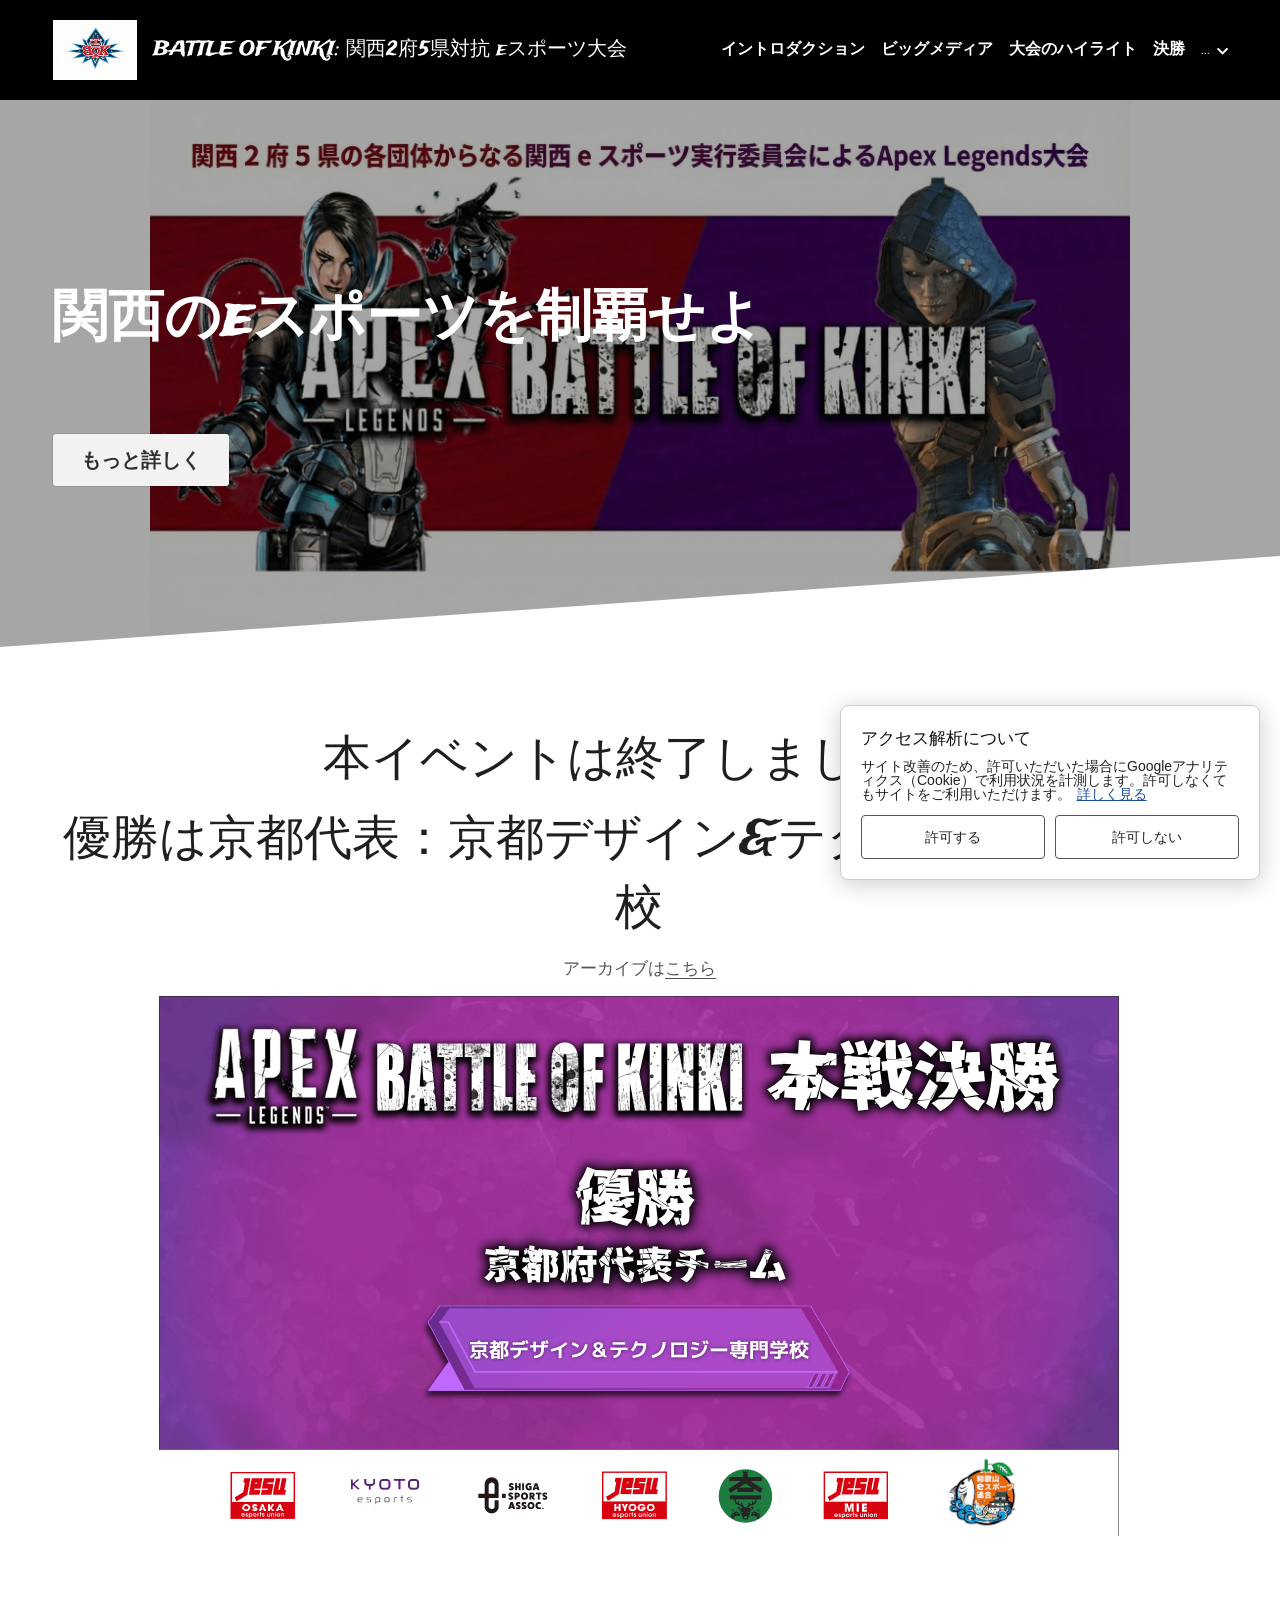
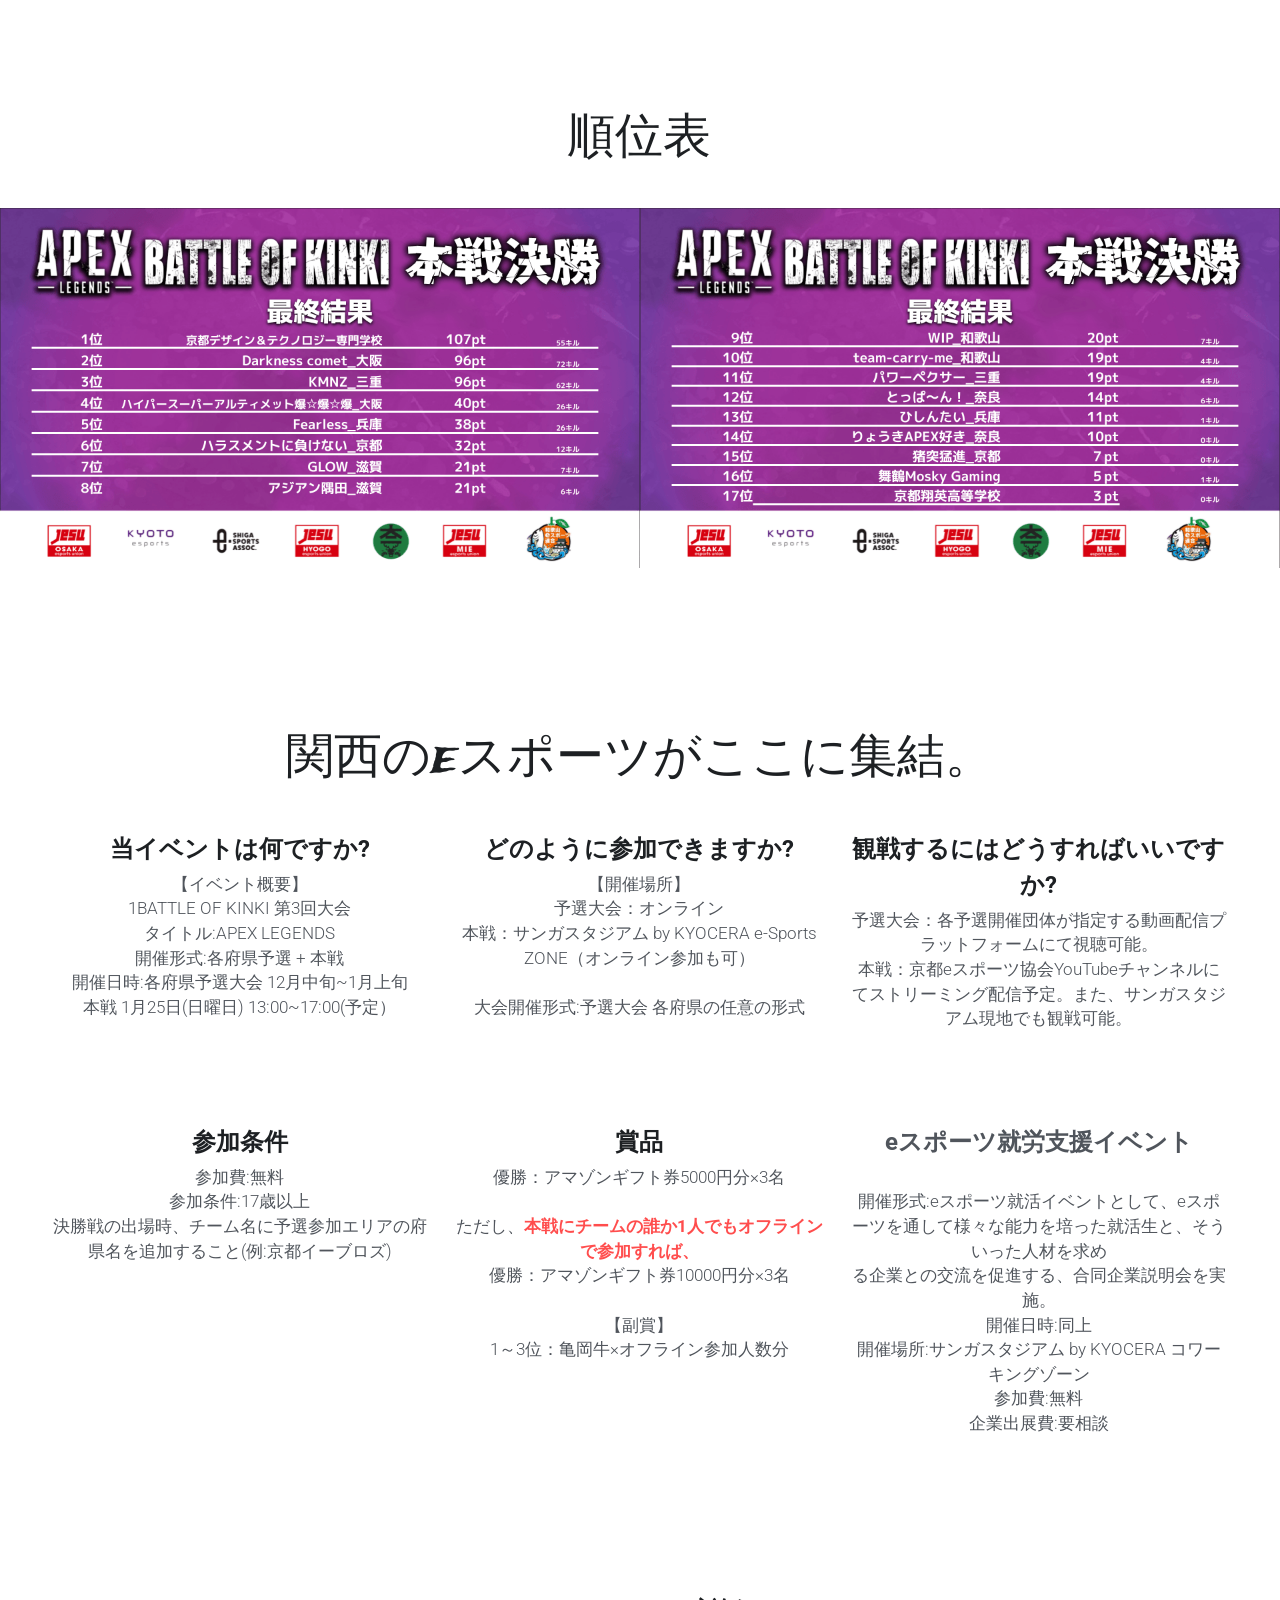
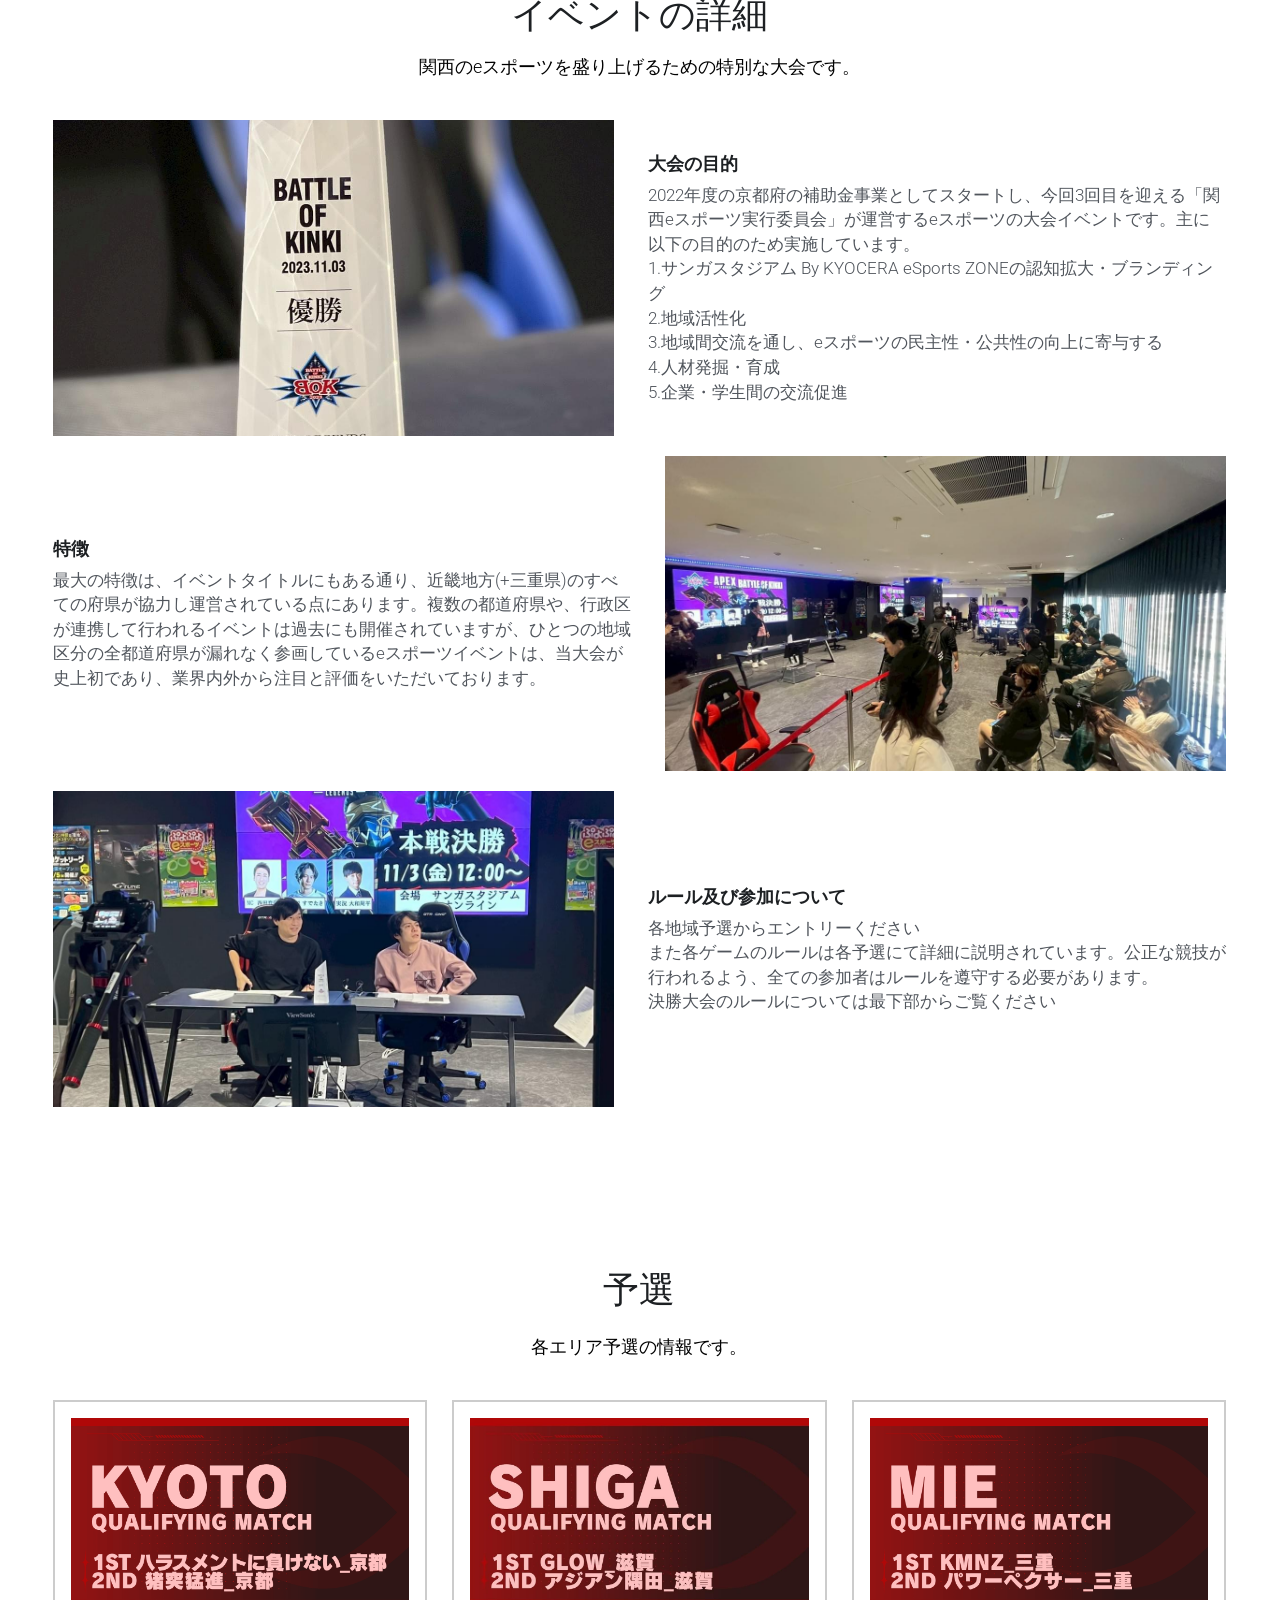
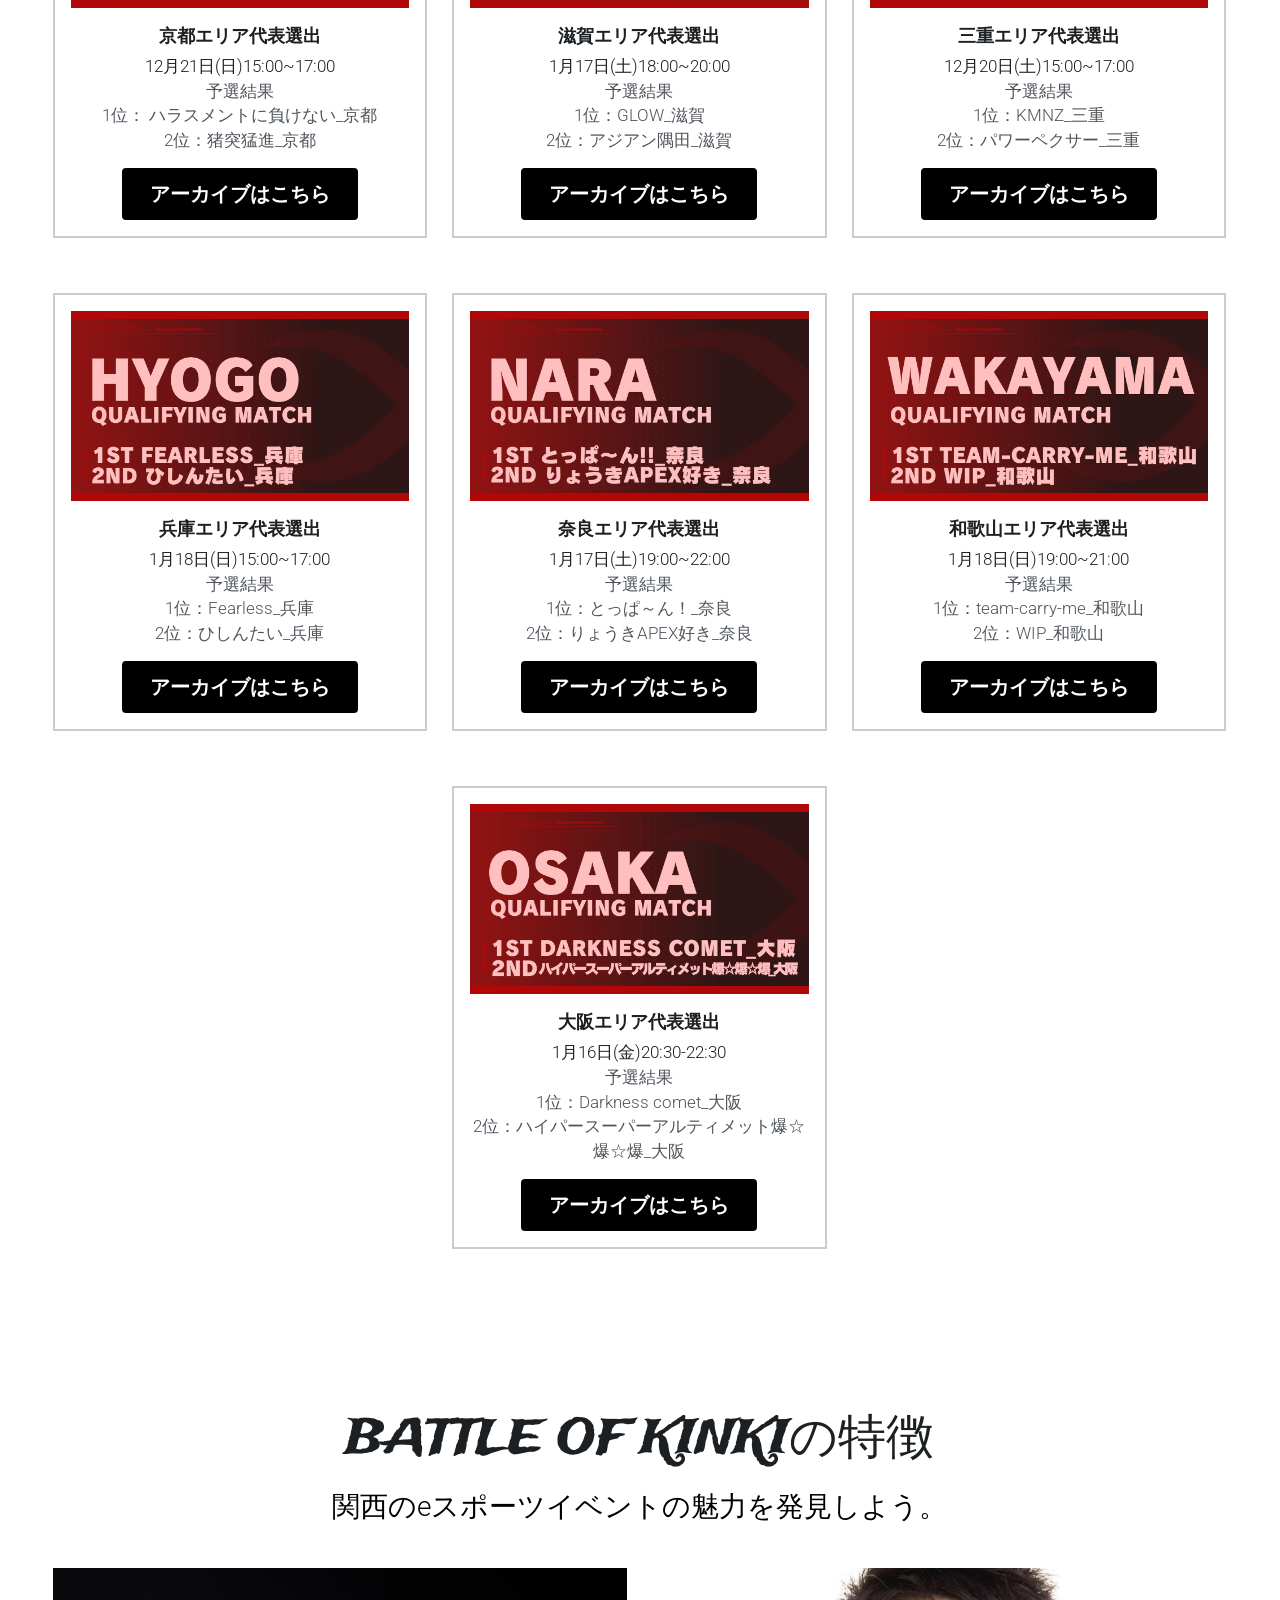
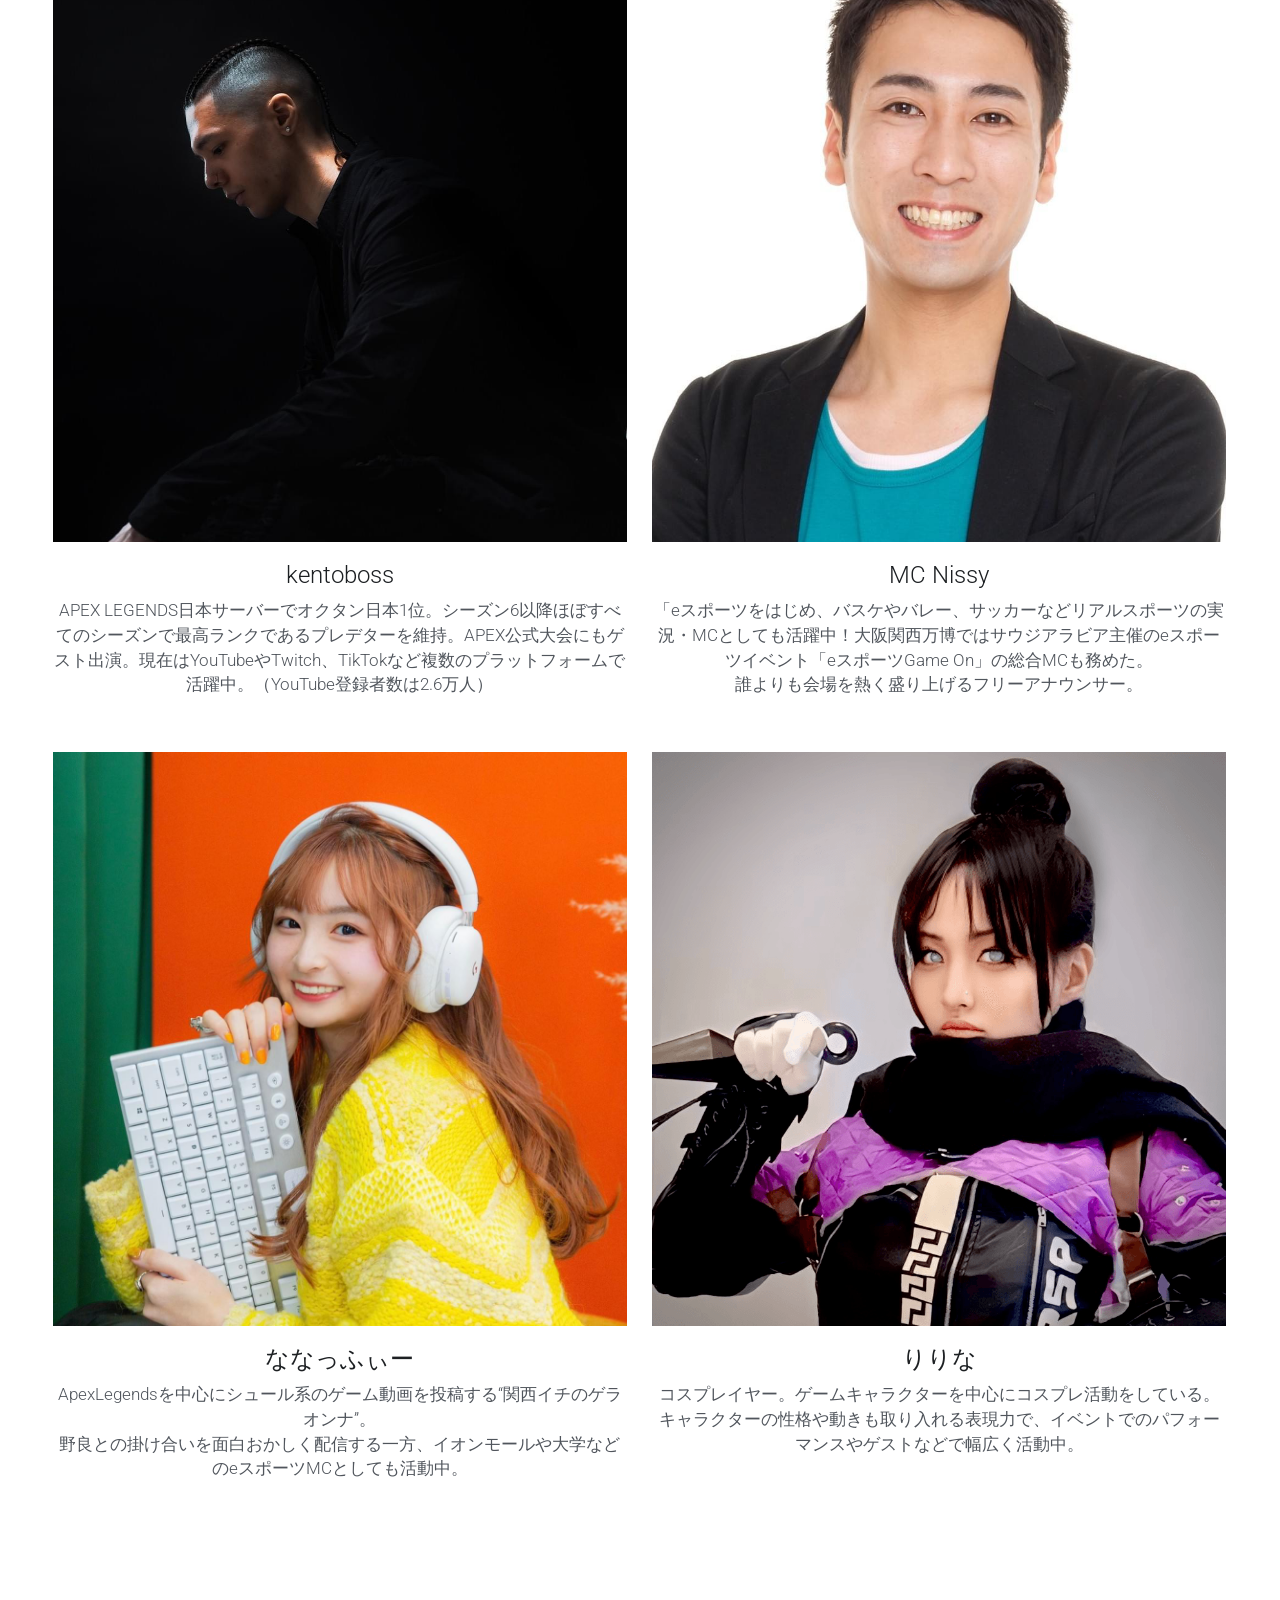
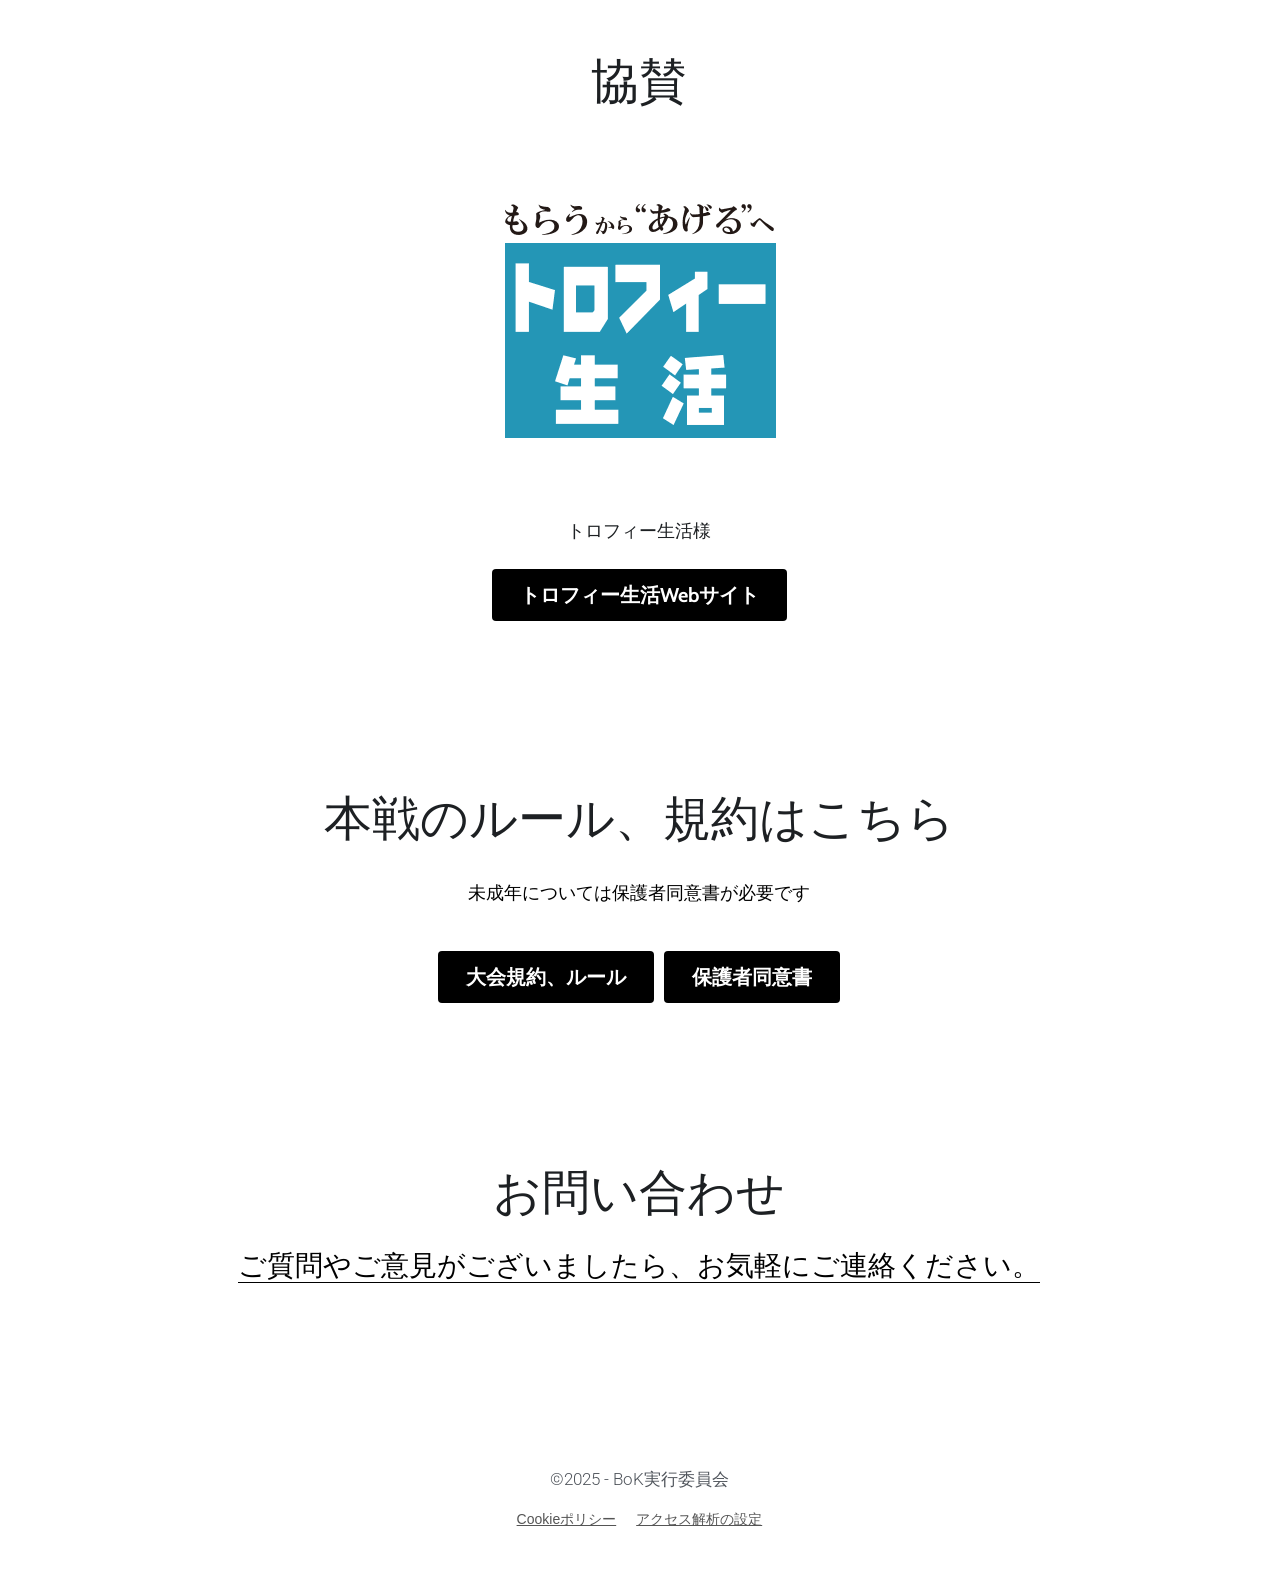
==== commit 537b9d07: "Add consent-based GA4 analytics and cookie preferences" ====
--- a/index.html
+++ b/index.html
@@ -1,8 +1,9 @@
 <!doctype html>
 <html itemscope="" itemtype="http://schema.org/WebPage" lang="ja" xmlns="http://www.w3.org/1999/xhtml" xmlns:og="http://ogp.me/ns#">
-<head><meta charset="utf-8"/><meta content="width=device-width,initial-scale=1" name="viewport"/><meta content="#000000" name="theme-color"/><title>BATTLE OF KINKI: 関西2府5県対抗eスポーツ大会</title><meta content="関西2府5県対抗eスポーツ大会 BATTLE OF KINKI。大会結果・各エリア予選・出演者・規約のご案内。" name="description"/><link href="theme.css" rel="stylesheet"/><link href="fonts.css" rel="stylesheet"/><style>
+<head><meta charset="utf-8"/><meta content="width=device-width,initial-scale=1" name="viewport"/><meta content="#000000" name="theme-color"/><title>BATTLE OF KINKI: 関西2府5県対抗eスポーツ大会</title><meta content="関西2府5県対抗eスポーツ大会 BATTLE OF KINKI。大会結果・各エリア予選・出演者・規約のご案内。" name="description"/>
+<meta property="og:description" content="関西2府5県対抗eスポーツ大会 BATTLE OF KINKI。大会結果・各エリア予選・出演者・規約のご案内。"/><link href="theme.css" rel="stylesheet"/><link href="fonts.css" rel="stylesheet"/><style>
   html,body{margin:0;padding:0}h1,h2,h3,h4,h5,h6,p,blockquote,pre,a,abbr,acronym,address,cite,code,del,dfn,em,img,q,s,samp,small,strike,strong,sub,sup,tt,var,dd,dl,dt,li,ol,ul,fieldset,form,label,input,textarea,legend,button,table,caption,tbody,tfoot,thead,tr,th,td{margin:0;padding:0;border:0;font-weight:normal;font-style:normal;font-size:100%;line-height:1;font-family:inherit}table{border-collapse:collapse;border-spacing:0}ol,ul{list-style:none}q:before,q:after,blockquote:before,blockquote:after{content:""}html{font-size:100%;-webkit-text-size-adjust:100%;-ms-text-size-adjust:100%}a:focus{outline:thin dotted}article,aside,details,figcaption,figure,footer,header,hgroup,nav,section{display:block}audio,canvas,video{display:inline-block}audio:not([controls]){display:none}sub,sup{font-size:75%;line-height:0;position:relative;vertical-align:baseline}sup{top:-0.5em}sub{bottom:-0.25em}img{border:0;-ms-interpolation-mode:bicubic}nav,section,aside,article,figure,header,footer,hgroup{display:block;clear:both}a{text-decoration:none}nav ul,footer ul{list-style-type:none}html{font-size:14px;line-height:1}input::-webkit-input-placeholder{color:#c0c4c8}
-</style><link href="assets/0c5a7caac809eb7e.png" rel="icon"/><meta content="https://www.bok-esports.jp/assets/f2b0a839b07bee0c.png" property="og:image"/><meta content="https://www.bok-esports.jp/assets/f2b0a839b07bee0c.png" name="twitter:image"/><link href="site.css" rel="stylesheet"/><meta name="robots" content="index,follow"><link rel="canonical" href="https://www.bok-esports.jp/"><meta property="og:url" content="https://www.bok-esports.jp/"><meta property="og:type" content="website"><meta property="og:title" content="BATTLE OF KINKI: 関西2府5県対抗eスポーツ大会"></head>
+</style><link href="assets/0c5a7caac809eb7e.png" rel="icon"/><meta content="https://www.bok-esports.jp/assets/f2b0a839b07bee0c.png" property="og:image"/><meta content="https://www.bok-esports.jp/assets/f2b0a839b07bee0c.png" name="twitter:image"/><link href="site.css" rel="stylesheet"/><meta name="robots" content="index,follow"><link rel="canonical" href="https://www.bok-esports.jp/"><meta property="og:url" content="https://www.bok-esports.jp/"><meta property="og:type" content="website"><meta property="og:title" content="BATTLE OF KINKI: 関西2府5県対抗eスポーツ大会"><link rel="stylesheet" href="analytics.css"></head>
 <body class="show locale-ja" data-mobile-new-breakpoint-stage="1" id="user_sites" theme_name="s5-theme"><span aria-hidden="true" id="_1" style="position:absolute;top:0;left:0"></span>
 <div class="" data-id="33650639" id="s-page-container">
 <style>#nav-popover-panel.nav-dropdown-popover{z-index:999999;padding:0 0;width:-webkit-max-content;width:-moz-max-content;width:max-content;}#nav-popover-panel.nav-dropdown-popover .inner-content{background-color:white;border:none;border-radius:0;padding:unset;}#nav-popover-panel.nav-dropdown-popover .inner-content .panel-container{background-color:white;display:-webkit-box;display:-webkit-flex;display:-ms-flexbox;display:flex;}#nav-popover-panel.nav-dropdown-popover .inner-content .panel-container .sub-panel{border-left:solid 1px white;}#nav-popover-panel.nav-dropdown-popover .inner-content .panel-container .main-panel,#nav-popover-panel.nav-dropdown-popover .inner-content .panel-container .sub-panel{max-height:46vh;overflow-y:auto;}#nav-popover-panel.nav-dropdown-popover .inner-content .panel-container .main-panel .inner-container,#nav-popover-panel.nav-dropdown-popover .inner-content .panel-container .sub-panel .inner-container{display:-webkit-box;display:-webkit-flex;display:-ms-flexbox;display:flex;}#nav-popover-panel.nav-dropdown-popover .inner-content .panel-container .main-panel ul,#nav-popover-panel.nav-dropdown-popover .inner-content .panel-container .sub-panel ul{background-color:white;padding:0 0;display:-webkit-box;display:-webkit-flex;display:-ms-flexbox;display:flex;-webkit-flex-direction:column;-ms-flex-direction:column;flex-direction:column;text-align:left;box-shadow:none;margin:0;}#nav-popover-panel.nav-dropdown-popover .inner-content .panel-container .main-panel ul li,#nav-popover-panel.nav-dropdown-popover .inner-content .panel-container .sub-panel ul li{width:100%;padding:0 0;margin-left:0;margin-right:0;}#nav-popover-panel.nav-dropdown-popover .inner-content .panel-container .main-panel ul li a,#nav-popover-panel.nav-dropdown-popover .inner-content .panel-container .sub-panel ul li a,#nav-popover-panel.nav-dropdown-popover .inner-content .panel-container .main-panel ul li .s-nav-dropdown-item,#nav-popover-panel.nav-dropdown-popover .inner-content .panel-container .sub-panel ul li .s-nav-dropdown-item{display:-webkit-box;display:-webkit-flex;display:-ms-flexbox;display:flex;-webkit-align-items:center;-webkit-box-align:center;-ms-flex-align:center;align-items:center;outline:none;padding:15px;max-width:300px;box-sizing:border-box;cursor:pointer;word-break:break-word;left:0;border:none;background-color:inherit;}#nav-popover-panel.nav-dropdown-popover .inner-content .panel-container .main-panel ul li a:hover,#nav-popover-panel.nav-dropdown-popover .inner-content .panel-container .sub-panel ul li a:hover,#nav-popover-panel.nav-dropdown-popover .inner-content .panel-container .main-panel ul li .s-nav-dropdown-item:hover,#nav-popover-panel.nav-dropdown-popover .inner-content .panel-container .sub-panel ul li .s-nav-dropdown-item:hover,#nav-popover-panel.nav-dropdown-popover .inner-content .panel-container .main-panel ul li a.selected,#nav-popover-panel.nav-dropdown-popover .inner-content .panel-container .sub-panel ul li a.selected,#nav-popover-panel.nav-dropdown-popover .inner-content .panel-container .main-panel ul li .s-nav-dropdown-item.selected,#nav-popover-panel.nav-dropdown-popover .inner-content .panel-container .sub-panel ul li .s-nav-dropdown-item.selected{background-color:inherit;}#nav-popover-panel.nav-dropdown-popover .inner-content .panel-container .main-panel ul li a:hover,#nav-popover-panel.nav-dropdown-popover .inner-content .panel-container .sub-panel ul li a:hover,#nav-popover-panel.nav-dropdown-popover .inner-content .panel-container .main-panel ul li .s-nav-dropdown-item:hover,#nav-popover-panel.nav-dropdown-popover .inner-content .panel-container .sub-panel ul li .s-nav-dropdown-item:hover{background-color:white;}#nav-popover-panel.nav-dropdown-popover .inner-content .panel-container .main-panel ul li a:before,#nav-popover-panel.nav-dropdown-popover .inner-content .panel-container .sub-panel ul li a:before,#nav-popover-panel.nav-dropdown-popover .inner-content .panel-container .main-panel ul li .s-nav-dropdown-item:before,#nav-popover-panel.nav-dropdown-popover .inner-content .panel-container .sub-panel ul li .s-nav-dropdown-item:before,#nav-popover-panel.nav-dropdown-popover .inner-content .panel-container .main-panel ul li a:after,#nav-popover-panel.nav-dropdown-popover .inner-content .panel-container .sub-panel ul li a:after,#nav-popover-panel.nav-dropdown-popover .inner-content .panel-container .main-panel ul li .s-nav-dropdown-item:after,#nav-popover-panel.nav-dropdown-popover .inner-content .panel-container .sub-panel ul li .s-nav-dropdown-item:after{content:none;}#nav-popover-panel.nav-dropdown-popover .inner-content .panel-container .main-panel ul li a .s-nav-text,#nav-popover-panel.nav-dropdown-popover .inner-content .panel-container .sub-panel ul li a .s-nav-text,#nav-popover-panel.nav-dropdown-popover .inner-content .panel-container .main-panel ul li .s-nav-dropdown-item .s-nav-text,#nav-popover-panel.nav-dropdown-popover .inner-content .panel-container .sub-panel ul li .s-nav-dropdown-item .s-nav-text,#nav-popover-panel.nav-dropdown-popover .inner-content .panel-container .main-panel ul li a .s-nav-dropdown-text,#nav-popover-panel.nav-dropdown-popover .inner-content .panel-container .sub-panel ul li a .s-nav-dropdown-text,#nav-popover-panel.nav-dropdown-popover .inner-content .panel-container .main-panel ul li .s-nav-dropdown-item .s-nav-dropdown-text,#nav-popover-panel.nav-dropdown-popover .inner-content .panel-container .sub-panel ul li .s-nav-dropdown-item .s-nav-dropdown-text{line-height:1.5;background:inherit;color:inherit;word-break:break-word;overflow :hidden;text-overflow:ellipsis;display:-webkit-box;-webkit-line-clamp:2;-webkit-box-orient:vertical;}#nav-popover-panel.nav-dropdown-popover .inner-content .panel-container .main-panel ul li a:not(.selected),#nav-popover-panel.nav-dropdown-popover .inner-content .panel-container .sub-panel ul li a:not(.selected),#nav-popover-panel.nav-dropdown-popover .inner-content .panel-container .main-panel ul li .s-nav-dropdown-item:not(.selected),#nav-popover-panel.nav-dropdown-popover .inner-content .panel-container .sub-panel ul li .s-nav-dropdown-item:not(.selected){color:#2e2e2f;}.css-asma2j .s-section:not(.s-slider-section):not(.s-grid-section):not(.s-new-gallery-section):not(.s-blog-section):not(.s-store-section):not(.s-new-media-section):not(.s-accordion-section){display:-webkit-box;display:-webkit-flex;display:-ms-flexbox;display:flex;-webkit-box-pack:center;-webkit-justify-content:center;-ms-flex-pack:center;justify-content:center;-webkit-align-items:center;-webkit-box-align:center;-ms-flex-align:center;align-items:center;}.css-asma2j .s-section:not(.s-slider-section):not(.s-grid-section):not(.s-new-gallery-section):not(.s-blog-section):not(.s-store-section):not(.s-new-media-section):not(.s-accordion-section) .container{margin:0 3%;max-width:94%;box-sizing:border-box;width:1200px !important;}.css-1imsf2q.s-bg-dark,.css-1imsf2q.s-section.s-bg-dark,.css-1imsf2q.s-bg-light-text,.css-1imsf2q.s-bg-image.s-bg-light-text{color:#40404c;}.css-1imsf2q.s-bg-dark .inner-container .s-item-text,.css-1imsf2q.s-section.s-bg-dark .inner-container .s-item-text,.css-1imsf2q.s-bg-light-text .inner-container .s-item-text,.css-1imsf2q.s-bg-image.s-bg-light-text .inner-container .s-item-text,.css-1imsf2q.s-bg-dark .inner-container .s-item-title,.css-1imsf2q.s-section.s-bg-dark .inner-container .s-item-title,.css-1imsf2q.s-bg-light-text .inner-container .s-item-title,.css-1imsf2q.s-bg-image.s-bg-light-text .inner-container .s-item-title,.css-1imsf2q.s-bg-dark .inner-container .s-item-subtitle,.css-1imsf2q.s-section.s-bg-dark .inner-container .s-item-subtitle,.css-1imsf2q.s-bg-light-text .inner-container .s-item-subtitle,.css-1imsf2q.s-bg-image.s-bg-light-text .inner-container .s-item-subtitle{color:#40404c;}.css-1imsf2q.s-bg-dark .inner-container .s-item-text .s-subtitle,.css-1imsf2q.s-section.s-bg-dark .inner-container .s-item-text .s-subtitle,.css-1imsf2q.s-bg-light-text .inner-container .s-item-text .s-subtitle,.css-1imsf2q.s-bg-image.s-bg-light-text .inner-container .s-item-text .s-subtitle,.css-1imsf2q.s-bg-dark .inner-container .s-item-title .s-subtitle,.css-1imsf2q.s-section.s-bg-dark .inner-container .s-item-title .s-subtitle,.css-1imsf2q.s-bg-light-text .inner-container .s-item-title .s-subtitle,.css-1imsf2q.s-bg-image.s-bg-light-text .inner-container .s-item-title .s-subtitle,.css-1imsf2q.s-bg-dark .inner-container .s-item-subtitle .s-subtitle,.css-1imsf2q.s-section.s-bg-dark .inner-container .s-item-subtitle .s-subtitle,.css-1imsf2q.s-bg-light-text .inner-container .s-item-subtitle .s-subtitle,.css-1imsf2q.s-bg-image.s-bg-light-text .inner-container .s-item-subtitle .s-subtitle{color:#40404c;}.css-1imsf2q.s-bg-dark .s-button,.css-1imsf2q.s-section.s-bg-dark .s-button,.css-1imsf2q.s-bg-light-text .s-button,.css-1imsf2q.s-bg-image.s-bg-light-text .s-button{color:#ffffff;}.css-1imsf2q .inner-container{text-shadow:none;}.css-1imsf2q.s-bg-dark .s-border-theme-color-1,.css-1imsf2q.s-section.s-bg-dark .s-border-theme-color-1{border-color:#333;}.css-45gbxi{display:-webkit-box;display:-webkit-flex;display:-ms-flexbox;display:flex;-webkit-box-pack:start;-webkit-justify-content:flex-start;-ms-flex-pack:start;justify-content:flex-start;}.css-45gbxi > a{margin:unset;}.css-vtybll.s-footer-section .s-footer-text a{color:#a9aeb2;}.css-1a8eq1l .s-logo-title{color:#ffffff;}.css-1a8eq1l .s-logo-subtitle{color:#ffffff;}.css-d7m86z .s-top-padding-large.s-section:not(.s-slider-section):not(.s-grid-section),.css-d7m86z .s-top-padding-large.s-grid-section:not(._wide),.css-d7m86z .s-top-padding-large.s-new-grid-section:not(.padding-adjust),.css-d7m86z .s-top-padding-large.s-section.s-new-grid-section.padding-adjust{padding-top:150px !important;}.css-d7m86z .s-bottom-padding-large.s-section:not(.s-slider-section):not(.s-grid-section),.css-d7m86z .s-bottom-padding-large.s-grid-section:not(._wide):not(.padding-adjust),.css-d7m86z .s-bottom-padding-large.s-new-grid-section:not(.padding-adjust),.css-d7m86z .s-bottom-padding-large.s-section.s-new-grid-section.padding-adjust{padding-bottom:150px !important;}.css-d7m86z .s-top-padding-half.s-section:not(.s-slider-section):not(.s-grid-section),.css-d7m86z .s-top-padding-half.s-grid-section:not(._wide):not(.padding-adjust),.css-d7m86z .s-top-padding-half.s-new-grid-section:not(.padding-adjust),.css-d7m86z .s-top-padding-half.s-section.s-new-grid-section.padding-adjust{padding-top:40px;}@media screen and (max-width:767px){.css-d7m86z .s-top-padding-half.s-section:not(.s-slider-section):not(.s-grid-section),.css-d7m86z .s-top-padding-half.s-grid-section:not(._wide):not(.padding-adjust),.css-d7m86z .s-top-padding-half.s-new-grid-section:not(.padding-adjust),.css-d7m86z .s-top-padding-half.s-section.s-new-grid-section.padding-adjust{padding-top:27px;}}.css-d7m86z .s-bottom-padding-half.s-section:not(.s-slider-section):not(.s-grid-section),.css-d7m86z .s-bottom-padding-half.s-grid-section:not(._wide):not(.padding-adjust),.css-d7m86z .s-bottom-padding-half.s-new-grid-section:not(.padding-adjust),.css-d7m86z .s-bottom-padding-half.s-section.s-new-grid-section.padding-adjust{padding-bottom:calc( 40px + 15px );}@media screen and (max-width:767px){.css-d7m86z .s-bottom-padding-half.s-section:not(.s-slider-section):not(.s-grid-section),.css-d7m86z .s-bottom-padding-half.s-grid-section:not(._wide):not(.padding-adjust),.css-d7m86z .s-bottom-padding-half.s-new-grid-section:not(.padding-adjust),.css-d7m86z .s-bottom-padding-half.s-section.s-new-grid-section.padding-adjust{padding-bottom:calc( 27px + 15px );}}.css-d7m86z .s-top-padding-none.s-section:not(.s-slider-section):not(.s-grid-section),.css-d7m86z .s-top-padding-none.s-grid-section:not(._wide):not(.padding-adjust),.css-d7m86z .s-top-padding-none.s-new-grid-section:not(.padding-adjust),.css-d7m86z .s-top-padding-none.s-section.s-new-grid-section.padding-adjust{padding-top:0px;}.css-d7m86z .s-bottom-padding-none.s-section:not(.s-slider-section):not(.s-grid-section),.css-d7m86z .s-bottom-padding-none.s-grid-section:not(._wide):not(.padding-adjust),.css-d7m86z .s-bottom-padding-none.s-new-grid-section:not(.padding-adjust),.css-d7m86z .s-bottom-padding-none.s-section.s-new-grid-section.padding-adjust{padding-bottom:30px;}.css-d7m86z .s-section:not(.s-slider-section):not(.s-grid-section),.css-d7m86z .s-grid-section:not(._wide):not(.padding-adjust),.css-d7m86z .s-new-grid-section:not(.padding-adjust),.css-d7m86z .s-section.s-new-grid-section.padding-adjust{padding-top:80px;padding-bottom:80px;}@media screen and (max-width:767px){.css-d7m86z .s-section:not(.s-slider-section):not(.s-grid-section),.css-d7m86z .s-grid-section:not(._wide):not(.padding-adjust),.css-d7m86z .s-new-grid-section:not(.padding-adjust),.css-d7m86z .s-section.s-new-grid-section.padding-adjust{padding-top:53px;padding-bottom:53px;}}@media screen and (max-width:767px){.css-d7m86z .s-section:not(.s-slider-section):not(.s-grid-section).s-section-mobile-height-full,.css-d7m86z .s-grid-section:not(._wide):not(.padding-adjust).s-section-mobile-height-full,.css-d7m86z .s-new-grid-section:not(.padding-adjust).s-section-mobile-height-full,.css-d7m86z .s-section.s-new-grid-section.padding-adjust.s-section-mobile-height-full{min-height:calc( 100vh - var(--s-mobile-nav-height) - var(--s-mobile-actions-height) );}}.css-d7m86z .s-section.s-slider-section .iosslider.with-adjust .slider .inner{padding-top:80px;padding-bottom:80px;}@media screen and (max-width:767px){.css-d7m86z .s-section.s-slider-section .iosslider.with-adjust .slider .inner{padding-top:53px;padding-bottom:53px;}}#s-content .css-1nfohmp.s-common-button.s-custom-btn,#section-selector-wrapper .css-1nfohmp.s-common-button.s-custom-btn,#s-use-site-style-config-container .css-1nfohmp.s-common-button.s-custom-btn{color:rgba(0,0,0,0.8);background:#f2f2f2;border:1px solid rgba(0,0,0,0.1);background-clip:padding-box;}.css-1qxooei.s-section-shape.s-first-section-round{position:absolute;left:50%;top:100%;width:100%;height:0;}.css-1qxooei.s-section-shape.s-first-section-round .shape1,.css-1qxooei.s-section-shape.s-first-section-round .shape2{display:block;position:absolute;width:100vw;left:-50vw;height:5vw;}.css-1qxooei.s-section-shape.s-first-section-round .s-first-section-svg{position:absolute;left:-50vw;width:100vw;bottom:-1px;z-index:2;height:5vw;}.css-1qxooei.s-section-shape.s-first-section-round._on-top-of-second-section .s-first-section-svg{top:calc(100% - 1px);bottom:unset;z-index:100;}.css-1qxooei.s-section-shape.s-first-section-slant,.css-1qxooei.s-section-shape.s-first-section-right-slant,.css-1qxooei.s-section-shape.s-first-section-left-slant{position:absolute;top:100%;z-index:2;}.css-1qxooei.s-section-shape.s-first-section-slant .shape1,.css-1qxooei.s-section-shape.s-first-section-right-slant .shape1,.css-1qxooei.s-section-shape.s-first-section-left-slant .shape1{display:block;position:absolute;}.css-1qxooei.s-section-shape.s-first-section-slant:not(._on-top-of-second-section) .shape1,.css-1qxooei.s-section-shape.s-first-section-right-slant:not(._on-top-of-second-section) .shape1,.css-1qxooei.s-section-shape.s-first-section-left-slant:not(._on-top-of-second-section) .shape1{bottom:-100%;border-top:calc(40px + 4vw) solid transparent;}.css-1qxooei.s-section-shape.s-first-section-slant._on-top-of-second-section .shape1,.css-1qxooei.s-section-shape.s-first-section-right-slant._on-top-of-second-section .shape1,.css-1qxooei.s-section-shape.s-first-section-left-slant._on-top-of-second-section .shape1{border-bottom:8vw solid transparent;}.css-1qxooei.s-section-shape.s-first-section-slant,.css-1qxooei.s-section-shape.s-first-section-right-slant{left:50%;}.css-1qxooei.s-section-shape.s-first-section-slant .shape1,.css-1qxooei.s-section-shape.s-first-section-right-slant .shape1{left:-50vw;}.css-1qxooei.s-section-shape.s-first-section-slant:not(._on-top-of-second-section) .shape1,.css-1qxooei.s-section-shape.s-first-section-right-slant:not(._on-top-of-second-section) .shape1{border-right:100vw solid #ffffff;}.css-1qxooei.s-section-shape.s-first-section-slant._on-top-of-second-section .shape1,.css-1qxooei.s-section-shape.s-first-section-right-slant._on-top-of-second-section .shape1{border-right:100vw solid #ffffff;}.css-1qxooei.s-section-shape.s-first-section-left-slant{right:50%;}.css-1qxooei.s-section-shape.s-first-section-left-slant .shape1{right:-50vw;}.css-1qxooei.s-section-shape.s-first-section-left-slant:not(._on-top-of-second-section) .shape1{border-left:100vw solid #ffffff;}.css-1qxooei.s-section-shape.s-first-section-left-slant._on-top-of-second-section .shape1{border-left:100vw solid #ffffff;}.css-1qxooei.s-section-shape.s-first-section-big-arrow:not(._on-top-of-second-section){position:absolute;left:50%;top:100%;}.css-1qxooei.s-section-shape.s-first-section-big-arrow:not(._on-top-of-second-section) .shape1,.css-1qxooei.s-section-shape.s-first-section-big-arrow:not(._on-top-of-second-section) .shape2{content:' ';display:block;position:absolute;}.css-1qxooei.s-section-shape.s-first-section-big-arrow._on-top-of-second-section{position:absolute;left:50%;border-left:50vw solid transparent;border-right:50vw solid transparent;margin-left:-50vw;}.css-1qxooei.s-section-shape.s-first-section-big-arrow:not(._on-top-of-second-section) .shape1,.css-1qxooei.s-section-shape.s-first-section-big-arrow:not(._on-top-of-second-section) .shape2{bottom:-100%;}.css-1qxooei.s-section-shape.s-first-section-big-arrow:not(._on-top-of-second-section) .shape1{left:0;border-right:51vw solid #ffffff;border-top:calc(0.1227845609029046 * 50vw) solid transparent;}.css-1qxooei.s-section-shape.s-first-section-big-arrow:not(._on-top-of-second-section) .shape2{right:0;border-left:51vw solid #ffffff;border-top:calc(0.1227845609029046 * 50vw) solid transparent;}.css-1qxooei.s-section-shape.s-first-section-big-arrow._on-top-of-second-section{z-index:100;border-top:calc(0.1227845609029046 * 50vw) solid #ffffff;}.css-1qxooei.s-section-shape.s-first-section-arrow:not(._on-top-of-second-section){position:absolute;bottom:0;width:100%;left:0;}.css-1qxooei.s-section-shape.s-first-section-arrow:not(._on-top-of-second-section) .shape1,.css-1qxooei.s-section-shape.s-first-section-arrow:not(._on-top-of-second-section) .shape2{position:absolute;bottom:0;width:50%;height:0;box-sizing:border-box;}.css-1qxooei.s-section-shape.s-first-section-arrow:not(._on-top-of-second-section) .shape1{left:0;border-right-color:transparent !important;}.css-1qxooei.s-section-shape.s-first-section-arrow:not(._on-top-of-second-section) .shape2{right:0;border-left-color:transparent !important;}.css-1qxooei.s-section-shape.s-first-section-arrow._on-top-of-second-section{position:absolute;left:50%;}.css-1qxooei.s-section-shape.s-first-section-arrow:not(._on-top-of-second-section){height:25px;width:100%;z-index:100;}.css-1qxooei.s-section-shape.s-first-section-arrow:not(._on-top-of-second-section) .shape1,.css-1qxooei.s-section-shape.s-first-section-arrow:not(._on-top-of-second-section) .shape2{border-width:0 25px 25px 25px;border-color:#ffffff;border-style:solid;}.css-1qxooei.s-section-shape.s-first-section-arrow._on-top-of-second-section{margin-left:-25px;z-index:100;border-left:25px solid transparent;border-right:25px solid transparent;border-top:25px solid #ffffff;}.css-11lyplm.slide{false;}.css-11lyplm.slide .s-title{color:#1d2023;}.css-11lyplm.slide .s-subtitle{color:#000000;}.css-11lyplm.slide  .s-item-title,.css-11lyplm.slide .s-ecommerce-card-view-card-name{color:#1d2023;}.css-11lyplm.slide  .s-item-subtitle,.css-11lyplm.slide .s-ecommerce-card-view-wrapper .s-ecommerce-card-view-cards .s-ecommerce-card-view-card .s-ecommerce-card-view-card-price span,.css-11lyplm.slide .s-section-selector-group .s-ecommerce-card-view-card-price span,.css-11lyplm.slide .s-blog-info{color:#000000;}.css-11lyplm.slide  .s-item-text,.css-11lyplm.slide .s-footer-text,.css-11lyplm.slide .s-blog-details-blurb{color:#50555c;}.css-11lyplm.slide .s-map-loading{border:1px solid rgba(0,0,0,0.1);}.css-11lyplm.slide .s-map-loading .fa.fill-spinner-big{background-color:rgba(0,0,0,0.3);}.css-11lyplm .s-top-padding-large.s-section:not(.s-slider-section):not(.s-grid-section),.css-11lyplm .s-top-padding-large.s-grid-section:not(._wide),.css-11lyplm .s-top-padding-large.s-new-grid-section:not(.padding-adjust),.css-11lyplm .s-top-padding-large.s-section.s-new-grid-section.padding-adjust{padding-top:150px !important;}.css-11lyplm .s-bottom-padding-large.s-section:not(.s-slider-section):not(.s-grid-section),.css-11lyplm .s-bottom-padding-large.s-grid-section:not(._wide):not(.padding-adjust),.css-11lyplm .s-bottom-padding-large.s-new-grid-section:not(.padding-adjust),.css-11lyplm .s-bottom-padding-large.s-section.s-new-grid-section.padding-adjust{padding-bottom:150px !important;}.css-11lyplm .s-top-padding-half.s-section:not(.s-slider-section):not(.s-grid-section),.css-11lyplm .s-top-padding-half.s-grid-section:not(._wide):not(.padding-adjust),.css-11lyplm .s-top-padding-half.s-new-grid-section:not(.padding-adjust),.css-11lyplm .s-top-padding-half.s-section.s-new-grid-section.padding-adjust{padding-top:40px;}@media screen and (max-width:767px){.css-11lyplm .s-top-padding-half.s-section:not(.s-slider-section):not(.s-grid-section),.css-11lyplm .s-top-padding-half.s-grid-section:not(._wide):not(.padding-adjust),.css-11lyplm .s-top-padding-half.s-new-grid-section:not(.padding-adjust),.css-11lyplm .s-top-padding-half.s-section.s-new-grid-section.padding-adjust{padding-top:27px;}}.css-11lyplm .s-bottom-padding-half.s-section:not(.s-slider-section):not(.s-grid-section),.css-11lyplm .s-bottom-padding-half.s-grid-section:not(._wide):not(.padding-adjust),.css-11lyplm .s-bottom-padding-half.s-new-grid-section:not(.padding-adjust),.css-11lyplm .s-bottom-padding-half.s-section.s-new-grid-section.padding-adjust{padding-bottom:calc( 40px + 0px );}@media screen and (max-width:767px){.css-11lyplm .s-bottom-padding-half.s-section:not(.s-slider-section):not(.s-grid-section),.css-11lyplm .s-bottom-padding-half.s-grid-section:not(._wide):not(.padding-adjust),.css-11lyplm .s-bottom-padding-half.s-new-grid-section:not(.padding-adjust),.css-11lyplm .s-bottom-padding-half.s-section.s-new-grid-section.padding-adjust{padding-bottom:calc( 27px + 0px );}}.css-11lyplm .s-top-padding-none.s-section:not(.s-slider-section):not(.s-grid-section),.css-11lyplm .s-top-padding-none.s-grid-section:not(._wide):not(.padding-adjust),.css-11lyplm .s-top-padding-none.s-new-grid-section:not(.padding-adjust),.css-11lyplm .s-top-padding-none.s-section.s-new-grid-section.padding-adjust{padding-top:0px;}.css-11lyplm .s-bottom-padding-none.s-section:not(.s-slider-section):not(.s-grid-section),.css-11lyplm .s-bottom-padding-none.s-grid-section:not(._wide):not(.padding-adjust),.css-11lyplm .s-bottom-padding-none.s-new-grid-section:not(.padding-adjust),.css-11lyplm .s-bottom-padding-none.s-section.s-new-grid-section.padding-adjust{padding-bottom:0;}.css-11lyplm .s-section:not(.s-slider-section):not(.s-grid-section),.css-11lyplm .s-grid-section:not(._wide):not(.padding-adjust),.css-11lyplm .s-new-grid-section:not(.padding-adjust),.css-11lyplm .s-section.s-new-grid-section.padding-adjust{padding-top:80px;padding-bottom:80px;}@media screen and (max-width:767px){.css-11lyplm .s-section:not(.s-slider-section):not(.s-grid-section),.css-11lyplm .s-grid-section:not(._wide):not(.padding-adjust),.css-11lyplm .s-new-grid-section:not(.padding-adjust),.css-11lyplm .s-section.s-new-grid-section.padding-adjust{padding-top:53px;padding-bottom:53px;}}@media screen and (max-width:767px){.css-11lyplm .s-section:not(.s-slider-section):not(.s-grid-section).s-section-mobile-height-full,.css-11lyplm .s-grid-section:not(._wide):not(.padding-adjust).s-section-mobile-height-full,.css-11lyplm .s-new-grid-section:not(.padding-adjust).s-section-mobile-height-full,.css-11lyplm .s-section.s-new-grid-section.padding-adjust.s-section-mobile-height-full{min-height:calc( 100vh - var(--s-mobile-nav-height) - var(--s-mobile-actions-height) );}}.css-11lyplm .s-section.s-slider-section .iosslider.with-adjust .slider .inner{padding-top:80px;padding-bottom:80px;}@media screen and (max-width:767px){.css-11lyplm .s-section.s-slider-section .iosslider.with-adjust .slider .inner{padding-top:53px;padding-bottom:53px;}}.css-pd5723.s-repeatable.new-text-color-logic .s-item-title{color:#1d2023;}.css-pd5723.s-repeatable.new-text-color-logic .s-item-subtitle{color:#000000;}.css-pd5723.s-repeatable.new-text-color-logic .s-item-text{color:#50555c;}#s-content .css-33n9n5.s-common-button.s-custom-btn,#section-selector-wrapper .css-33n9n5.s-common-button.s-custom-btn,#s-use-site-style-config-container .css-33n9n5.s-common-button.s-custom-btn{color:#fff;background:#000000;border:none;background-clip:border-box;}.css-owv3vc{display:-webkit-box;display:-webkit-flex;display:-ms-flexbox;display:flex;-webkit-box-pack:center;-webkit-justify-content:center;-ms-flex-pack:center;justify-content:center;}.css-owv3vc > a{margin:unset;}.css-1enudqi.s-footer-section .s-component.s-social-media ul.s-social-media-buttons .s-social-icon{background:rgba(0,0,0,0.5);}</style><div><div id="s-page-client-container"><div><div class="s-variation-default s-custom-colors s-font-body-roboto s-font-title-trade-winds s-font-heading-roboto s-font-button-cabin s-font-nav_item-roboto s-font-nav_dropdown-roboto s-font-weight-body-default s-font-weight-title-default s-font-weight-heading-default s-font-weight-button-default s-font-weight-nav_item-default s-font-weight-nav_dropdown-default s-template-s5-theme s-theme-alignment-center s-site-page-content" id="s-content" lang="ja" style="--s-mobile-nav-height:60px;--s-mobile-actions-height:56px"><div style="margin:auto"><div><style id="color-style-tag">.s-custom-colors .s-bg-overlay:before{background:rgba(0,0,0,0.35);}.s-custom-colors .s-component.s-social-media ul.s-social-media-buttons .s-social-icon{background:rgba(0,0,0,0.5);}.s-custom-colors .fixed-login-container .login-container{background: #000000;}.s-custom-colors .s-ecommerce-row-view-product .s-ecommerce-row-view-product-thumbnail-list ul li.current{border: 2px solid #000000}.s-custom-colors .s-ecommerce-card-view-wrapper .s-ecommerce-card-view-card .s-ecommerce-card-view-card-stock-warning{background: #000000;}.s-custom-colors .s-ecommerce-shopping-cart-wrapper .s-ecommerce-shopping-cart{background: #000000;}.s-custom-colors .s-ecommerce-shopping-cart-wrapper .s-ecommerce-shopping-cart.hovered{background: #000000;}.s-custom-colors .s-ecommerce-shopping-cart-wrapper .s-ecommerce-shopping-cart-mobile{
@@ -133,7 +134,7 @@
 <div class="s-no-bg new-text-color-logic s-new-title-section s-section background-image">
 <div class="container" style="z-index:3"><div class="sixteen columns"><div class="s-title-group"><div class="s-title"><div class="s-component s-text"><div class=""><div class="s-component-content s-font-title" style="white-space:pre-wrap"><div class="s-rich-text-wrapper" style="display: block; "><h1 class="font-size-tag-header-one s-text-font-size-over-40" style="font-size: 48px;">本戦のルール、規約はこちら</h1></div></div></div></div></div><div class="s-subtitle"><div class="s-component s-text"><div class=""><div class="s-component-content s-font-heading" style="white-space:pre-wrap"><h4><div class="s-rich-text-wrapper" style="display: block; "><p>未成年については保護者同意書が必要です</p></div></h4></div></div></div></div></div><div class="s-button-group"><div class="s-common-button-group row-layout flex-center-alignment new-smart-binding mobile-full"><div class="s-button-package button-fill-solid full-width-on-mobile css-1o1c9ah css-1yu7i40"><div class="s-button s-component"><div><div class="s-component-content auto"><a class="s-common-button s-custom-btn css-33n9n5 s-font-button mobile-automatic pc-medium" data-component="button" data-is-nav-btn="false" data-type="Document" href="assets/62af71d5e47d4218.pdf" rel="noopener noreferrer" target="_blank">大会規約、ルール</a></div></div></div></div><div class="s-button-package button-fill-solid full-width-on-mobile css-1o1c9ah css-1yu7i40"><div class="s-button s-component"><div><div class="s-component-content auto"><a class="s-common-button s-custom-btn css-33n9n5 s-font-button mobile-automatic pc-medium" data-component="button" data-is-nav-btn="false" data-type="Document" href="assets/fc1cf748dcbac856.pdf" rel="noopener noreferrer" target="_blank">保護者同意書</a></div></div></div></div></div></div></div></div>
 </div>
-</div></li><li class="slide s-section-10 css-11lyplm" data-section-number="10" id="section-f_725a715f-fe27-4605-92e3-de125509d3cd"><div class="waypoint"></div><div class="section-anchor" id="_10"></div><div class="s-section s-contact-section s-no-bg new-text-color-logic background-image"><div class="container css-pf43yu"><div class="columns sixteen"><div class="s-email-form-container s-custom-form-container"><div class="s-title-group"><div class="s-title"><div class="s-component s-text"><div class=""><div class="s-component-content s-font-title" style="white-space:pre-wrap"><div class="s-rich-text-wrapper" style="display: block;"><h1 class="s-text-color-default font-size-tag-header-one s-rich-text-wrapper" style="font-size: 48px;"><span class="s-text-color-default">お問い合わせ</span></h1></div></div></div></div></div><div class="s-subtitle"><div class="s-component s-text"><div class=""><div class="s-component-content s-font-heading" style="white-space:pre-wrap"><div class="s-rich-text-wrapper" style="display: block;"><h2 class="s-text-color-default s-rich-text-wrapper font-size-tag-header-two s-text-font-size-over-default" style="font-size: 28px;"><a aria-label="メールで問い合わせ" class="bok-contact-link" href="mailto:entry@package-inc.com"><span class="s-text-color-default">ご質問やご意見がございましたら、お気軽にご連絡ください。</span></a></h2></div></div></div></div></div></div></div></div></div></div><div class="waypoint"></div></li></ul><div></div></div><div id="strikingly-tooltip-container"></div><div class="" id="s-footer-section-container"><div class="s-no-bg s-bg-white new-text-color-logic s-footer-section s-new-footer-section s-section has-new-mobile-actions new-text-color-logic css-inqda5 css-vtybll css-1enudqi new-footer-hyperlink-style background-image" style="background-color:#ffffff"><div class="container s-layout-vertical"><div class="columns sixteen auto"><div class="s-footer-text"><div class="s-component s-text"><div class=""><div class="s-component-content s-font-body" style="white-space:pre-wrap"><div class="s-rich-text-wrapper" style="display: block; "><p class="s-rich-text-wrapper">©2025 - BoK実行委員会</p></div></div></div></div></div><div class="s-footer-terms-policy"></div></div></div></div></div><div class="s-footer-logo-wrapper" style="position:relative;width:100%"></div><div class="s-category-drawer-wrapper" id="ecommerce-drawer"></div><div class="s-category-drawer-wrapper" id="blog-category-drawer"></div><div class="s-floated-components"><div></div><div><div class="s-ecommerce-shopping-cart-wrapper no-cart" id="s-ecommerce-shopping-cart-wrapper"></div><div id="fixedContainer"><div class="fixed-login-container" id="fixedLoginContainer"></div><div class="fixed-multi-lang-container" id="fixedMultiLangSwitcher"></div></div></div><div class="" id="s-new-mobile-actions-wrapper"><ul class="s-mobile-actions clearfix s-font-body"><a class="s-mobile-actions-item no-underline with-tweaked-style" href="#_1" style="width:25%;display:block"><div class="s-mobile-actions-item-icon"><i class="entypo-home"></i></div><div class="s-mobile-actions-item-text">ホーム</div></a><a class="s-mobile-actions-item no-underline with-tweaked-style" href="https://www.google.com/maps/search/?api=1&amp;query=サンガスタジアム+by+KYOCERA" style="width:25%;display:block" target=""><div class="s-mobile-actions-item-icon"><i class="entypo-location"></i></div><div class="s-mobile-actions-item-text">アクセス方法</div></a><a aria-disabled="true" class="s-mobile-actions-item no-underline with-tweaked-style" role="link" style="width:25%;display:block" target="" title="電話番号は掲載されていません。メールでお問い合わせください。"><div class="s-mobile-actions-item-icon"><i class="entypo-mobile"></i></div><div class="s-mobile-actions-item-text">電話する</div></a><a class="s-mobile-actions-item no-underline with-tweaked-style" href="mailto:entry@package-inc.com" style="width:25%;display:block" target=""><div class="s-mobile-actions-item-icon"><i class="entypo-mail"></i></div><div class="s-mobile-actions-item-text">メールで問い合わせ</div></a></ul></div></div></div></div></div></div></div></div>
+</div></li><li class="slide s-section-10 css-11lyplm" data-section-number="10" id="section-f_725a715f-fe27-4605-92e3-de125509d3cd"><div class="waypoint"></div><div class="section-anchor" id="_10"></div><div class="s-section s-contact-section s-no-bg new-text-color-logic background-image"><div class="container css-pf43yu"><div class="columns sixteen"><div class="s-email-form-container s-custom-form-container"><div class="s-title-group"><div class="s-title"><div class="s-component s-text"><div class=""><div class="s-component-content s-font-title" style="white-space:pre-wrap"><div class="s-rich-text-wrapper" style="display: block;"><h1 class="s-text-color-default font-size-tag-header-one s-rich-text-wrapper" style="font-size: 48px;"><span class="s-text-color-default">お問い合わせ</span></h1></div></div></div></div></div><div class="s-subtitle"><div class="s-component s-text"><div class=""><div class="s-component-content s-font-heading" style="white-space:pre-wrap"><div class="s-rich-text-wrapper" style="display: block;"><h2 class="s-text-color-default s-rich-text-wrapper font-size-tag-header-two s-text-font-size-over-default" style="font-size: 28px;"><a aria-label="メールで問い合わせ" class="bok-contact-link" href="mailto:info@package-inc.com"><span class="s-text-color-default">ご質問やご意見がございましたら、お気軽にご連絡ください。</span></a></h2></div></div></div></div></div></div></div></div></div></div><div class="waypoint"></div></li></ul><div></div></div><div id="strikingly-tooltip-container"></div><div class="" id="s-footer-section-container"><div class="s-no-bg s-bg-white new-text-color-logic s-footer-section s-new-footer-section s-section has-new-mobile-actions new-text-color-logic css-inqda5 css-vtybll css-1enudqi new-footer-hyperlink-style background-image" style="background-color:#ffffff"><div class="container s-layout-vertical"><div class="columns sixteen auto"><div class="s-footer-text"><div class="s-component s-text"><div class=""><div class="s-component-content s-font-body" style="white-space:pre-wrap"><div class="s-rich-text-wrapper" style="display: block; "><p class="s-rich-text-wrapper">©2025 - BoK実行委員会</p></div></div></div></div></div><div class="s-footer-terms-policy bok-privacy-links"><a href="pages/cookie-policy/">Cookieポリシー</a><button type="button" data-analytics-settings>アクセス解析の設定</button></div></div></div></div></div><div class="s-footer-logo-wrapper" style="position:relative;width:100%"></div><div class="s-category-drawer-wrapper" id="ecommerce-drawer"></div><div class="s-category-drawer-wrapper" id="blog-category-drawer"></div><div class="s-floated-components"><div></div><div><div class="s-ecommerce-shopping-cart-wrapper no-cart" id="s-ecommerce-shopping-cart-wrapper"></div><div id="fixedContainer"><div class="fixed-login-container" id="fixedLoginContainer"></div><div class="fixed-multi-lang-container" id="fixedMultiLangSwitcher"></div></div></div><div class="" id="s-new-mobile-actions-wrapper"><ul class="s-mobile-actions clearfix s-font-body"><a class="s-mobile-actions-item no-underline with-tweaked-style" href="#_1" style="width:33.333333%;display:block"><div class="s-mobile-actions-item-icon"><i class="entypo-home"></i></div><div class="s-mobile-actions-item-text">ホーム</div></a><a aria-label="アクセス方法" class="s-mobile-actions-item no-underline with-tweaked-style" href="https://www.google.com/maps/search/?api=1&amp;query=サンガスタジアム+by+KYOCERA" style="width:33.333333%;display:block" target=""><div class="s-mobile-actions-item-icon"><i class="entypo-location"></i></div><div class="s-mobile-actions-item-text">アクセス</div></a><a aria-label="メールで問い合わせ" class="s-mobile-actions-item no-underline with-tweaked-style" href="mailto:info@package-inc.com" style="width:33.333333%;display:block" target=""><div class="s-mobile-actions-item-icon"><i class="entypo-mail"></i></div><div class="s-mobile-actions-item-text">メール</div></a></ul></div></div></div></div></div></div></div></div>
 </div>
 
 
@@ -152,5 +153,5 @@
 
 
 
-<dialog aria-label="順位表の拡大表示" id="bok-gallery"><button aria-label="閉じる" class="bok-gallery-close" type="button">×</button><button aria-label="前の順位表" class="bok-gallery-prev" type="button">‹</button><figure><img alt=""/><figcaption aria-live="polite"></figcaption></figure><button aria-label="次の順位表" class="bok-gallery-next" type="button">›</button></dialog><script defer="" src="site.js"></script></body>
-</html>+<dialog aria-label="順位表の拡大表示" id="bok-gallery"><button aria-label="閉じる" class="bok-gallery-close" type="button">×</button><button aria-label="前の順位表" class="bok-gallery-prev" type="button">‹</button><figure><img alt=""/><figcaption aria-live="polite"></figcaption></figure><button aria-label="次の順位表" class="bok-gallery-next" type="button">›</button></dialog><script defer="" src="site.js"></script><script defer src="analytics.js"></script></body>
+</html>
--- a/site.css
+++ b/site.css
@@ -12,7 +12,7 @@
 .s-nav-ellipsis .s-collapsed-nav { display: none !important; }
 .s-nav-ellipsis.bok-expanded .s-collapsed-nav { display: block !important; }
 .s-nav-ellipsis [role="button"] { cursor: pointer; }
-.s-nav-ellipsis .s-collapsed-nav { position: absolute !important; top: 100%; right: 0; left: auto !important; width: max-content; min-width: 210px; max-height: 70vh; overflow: auto; z-index: 1200; padding: 8px 0; background: #000; box-sizing: border-box; }
+.s-nav-ellipsis .s-collapsed-nav { position: absolute !important; top: 100%; right: 0; left: auto !important; width: max-content; min-width: 210px; max-height: calc(100vh - 100px) !important; overflow: auto; z-index: 1200; padding: 8px 0; background: #000; box-sizing: border-box; }
 .s-collapsed-nav .s-nav-li { display: block !important; float: none !important; width: 100%; white-space: nowrap; }
 .s-collapsed-nav .s-nav-li[hidden] { display: none !important; }
 .s-collapsed-nav .s-nav-link-container { display: block !important; }
@@ -49,6 +49,15 @@
   #s-content .container .columns { max-width: 100%; box-sizing: border-box; }
   #s-content .s-rich-text-wrapper { overflow-wrap: anywhere; }
   #s-content .s-section-1 .s-font-title { overflow-wrap: normal; }
+  /* Keep the original 2000 x 1116 artwork above the mobile title. */
+  #s-content .s-section-1 .s-section {
+    background-position: center top !important;
+    background-size: 100% auto !important;
+    background-color: #111 !important;
+    padding-top: calc(55.8vw + 20px) !important;
+    padding-bottom: 80px !important;
+  }
+  #s-content .s-section-1 .s-item-title p:not(.s-title) { display: none; }
   #bok-gallery { padding: 52px 35px; }
   .s-cookie-notification-bar { padding-bottom: max(12px, env(safe-area-inset-bottom)); }
 }
--- a/analytics.css
+++ b/analytics.css
@@ -0,0 +1,29 @@
+.bok-consent {
+  position: fixed; z-index: 10001; right: 20px; bottom: 20px;
+  width: min(420px, calc(100vw - 40px)); box-sizing: border-box;
+  max-height: calc(100dvh - 100px); overflow: auto;
+  padding: 20px; border: 1px solid #ccc; border-radius: 8px;
+  background: #fff; color: #222; box-shadow: 0 4px 24px #0003;
+  font: 14px/1.6 "Hiragino Kaku Gothic Pro", Meiryo, sans-serif;
+  text-align: left;
+}
+.bok-consent[hidden] { display: none !important; }
+.bok-consent h2 { margin: 0 0 8px; color: #111; font-size: 17px; line-height: 1.5; }
+.bok-consent p { margin: 0 0 14px; }
+.bok-consent a { color: #184d9b; text-decoration: underline; margin-left: .4em; }
+.bok-consent-actions { display: flex; gap: 10px; }
+.bok-consent-actions button {
+  flex: 1; min-height: 44px; padding: 8px; border: 1px solid #555;
+  border-radius: 4px; background: #fff; color: #222; font: inherit; cursor: pointer;
+}
+.bok-consent button:hover { background: #eee; }
+.bok-consent button:focus-visible, [data-analytics-settings]:focus-visible { outline: 3px solid #286ccd; outline-offset: 3px; }
+.bok-privacy-links { display: flex; flex-wrap: wrap; justify-content: center; gap: 8px 20px; margin-top: 16px; }
+.bok-privacy-links a, [data-analytics-settings] {
+  color: #555; font: 14px/1.6 "Hiragino Kaku Gothic Pro", Meiryo, sans-serif;
+  text-decoration: underline;
+}
+[data-analytics-settings] { border: 0; background: none; padding: 0; cursor: pointer; }
+@media (max-width: 767px) {
+  .bok-consent { left: 12px; right: 12px; bottom: calc(72px + env(safe-area-inset-bottom, 0px)); width: auto; padding: 16px; }
+}
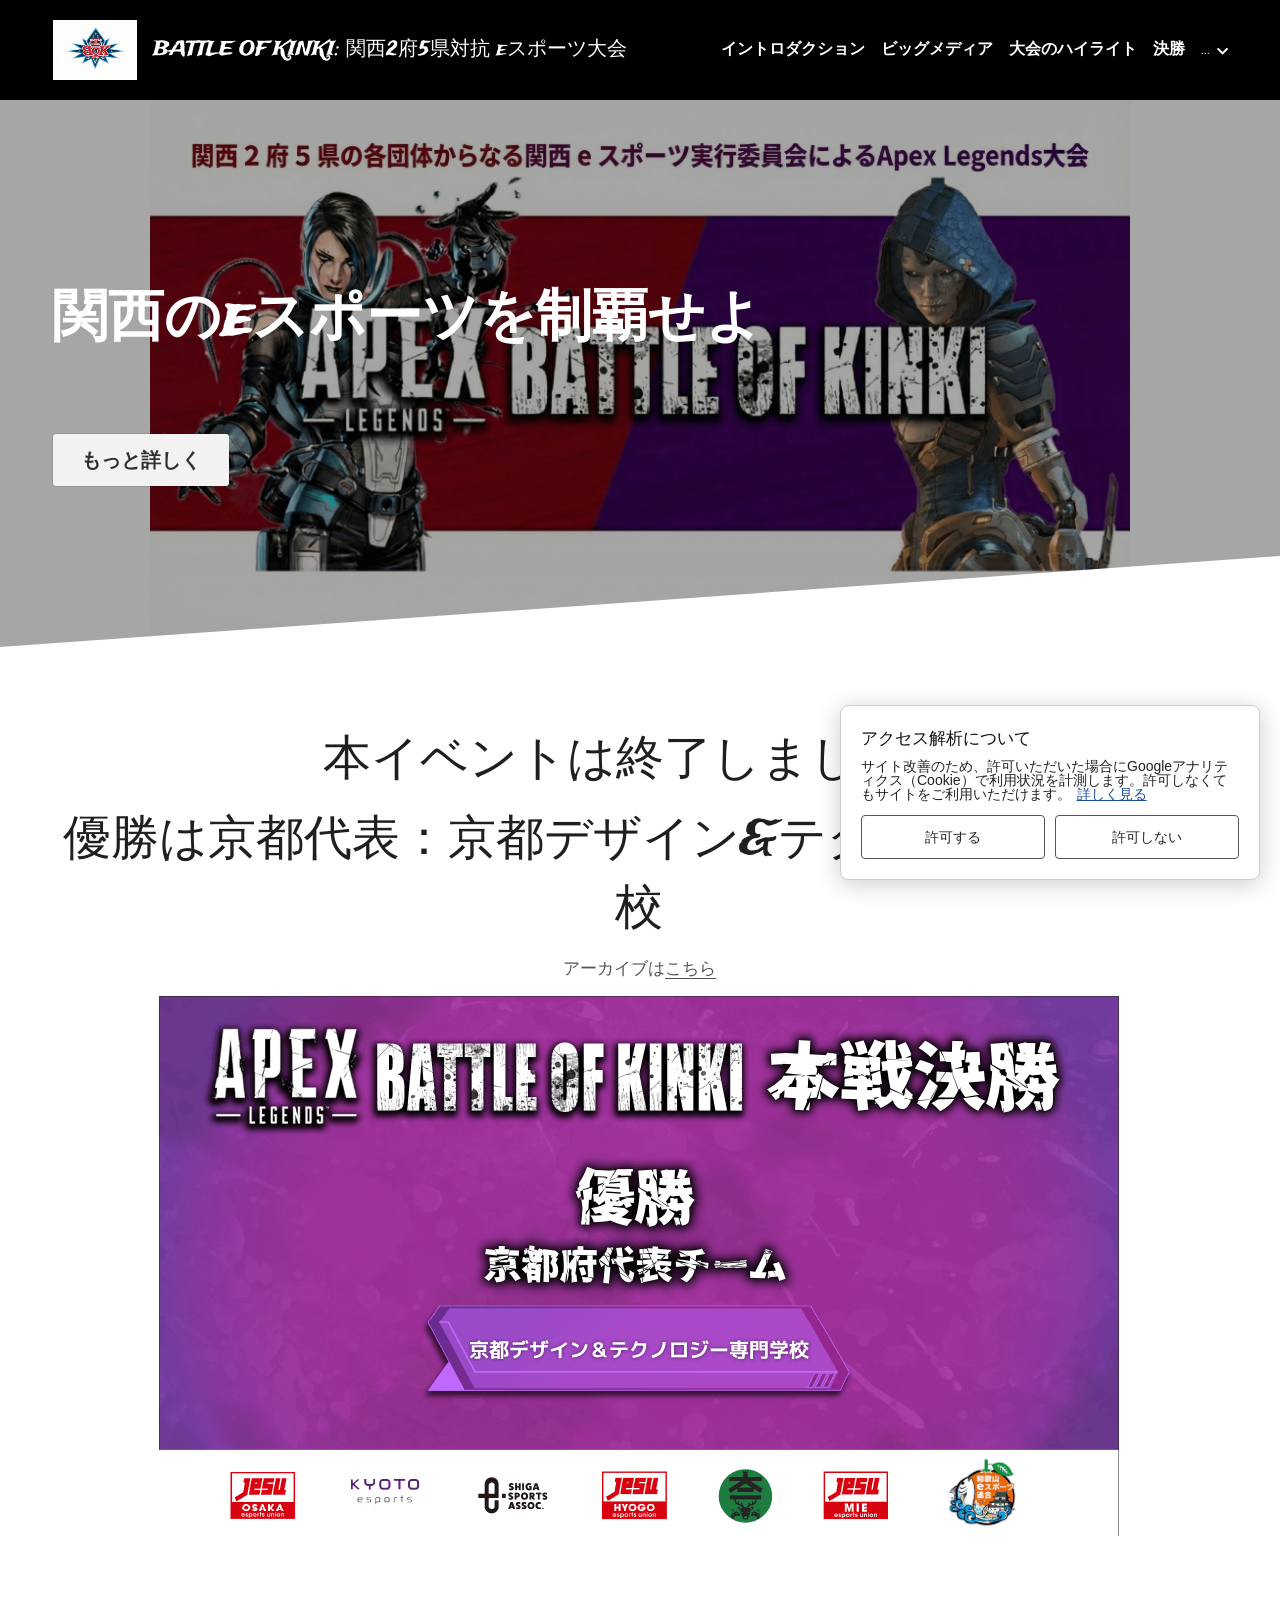
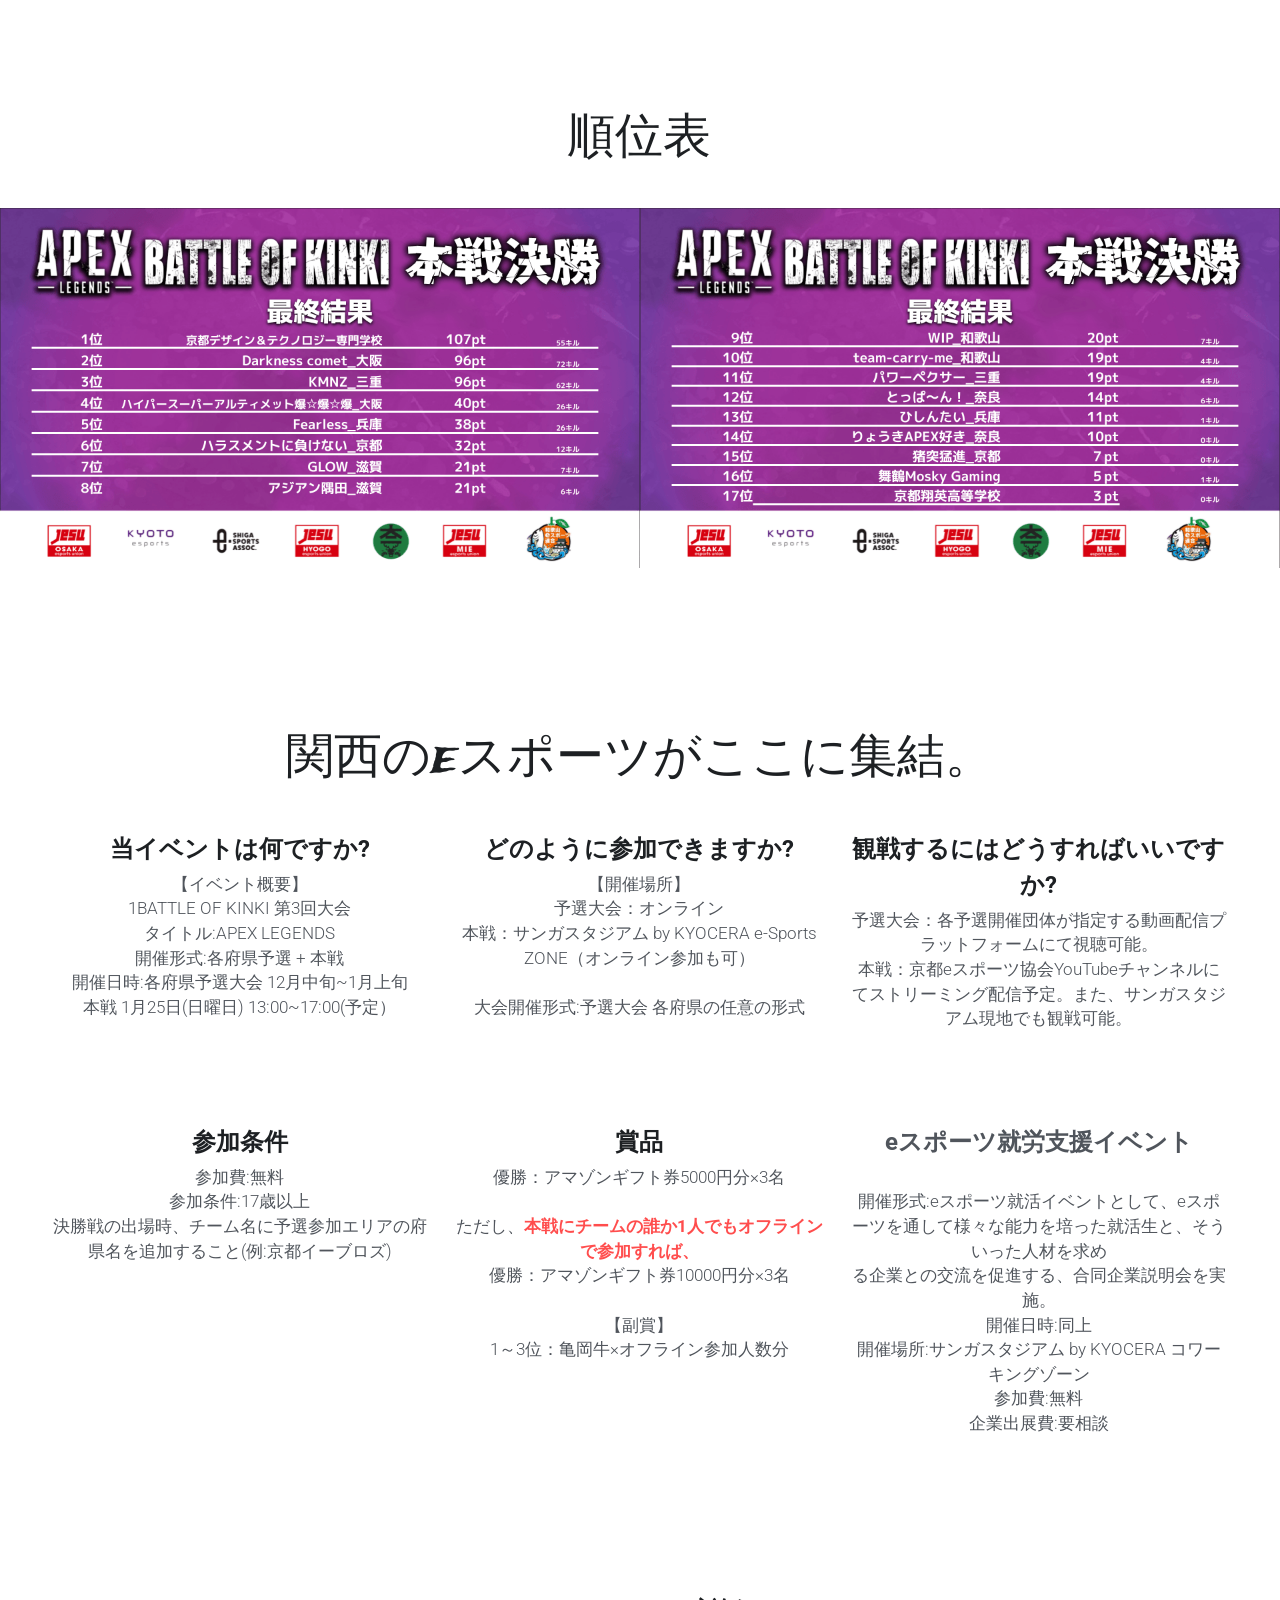
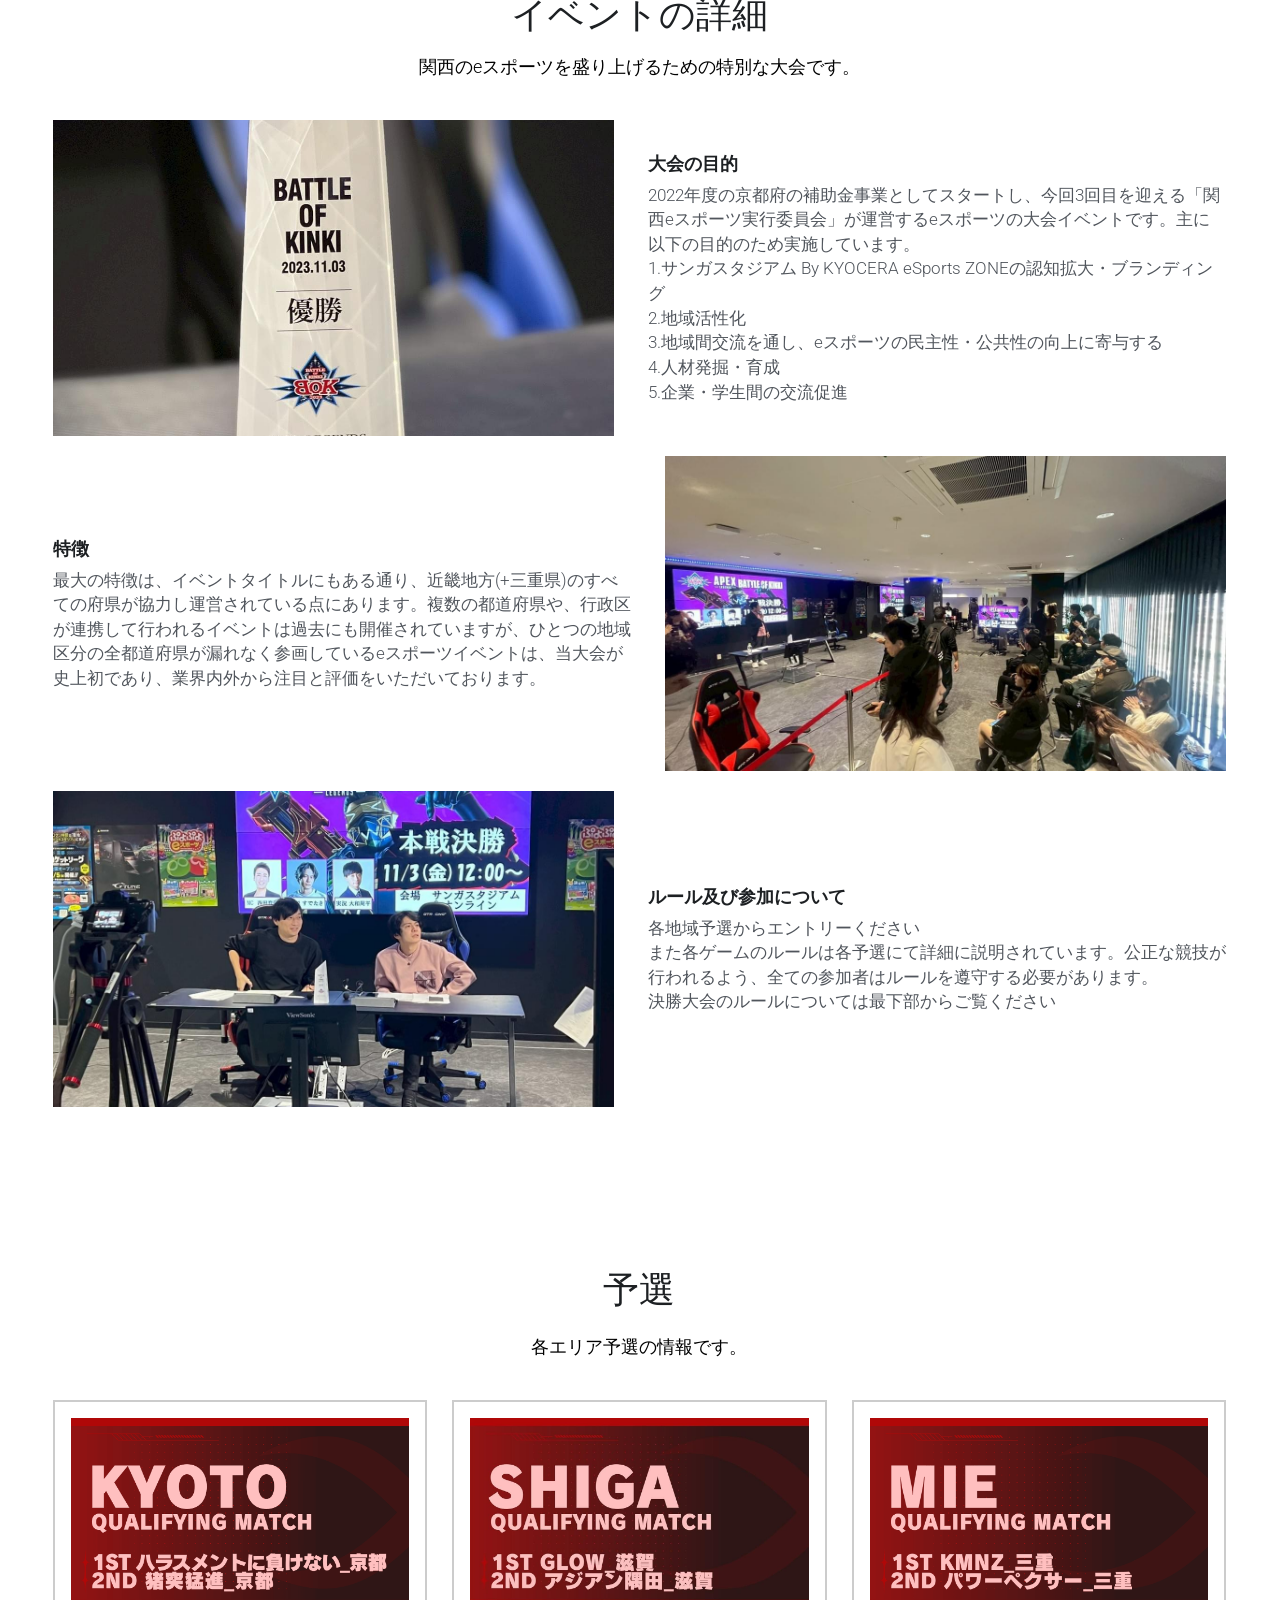
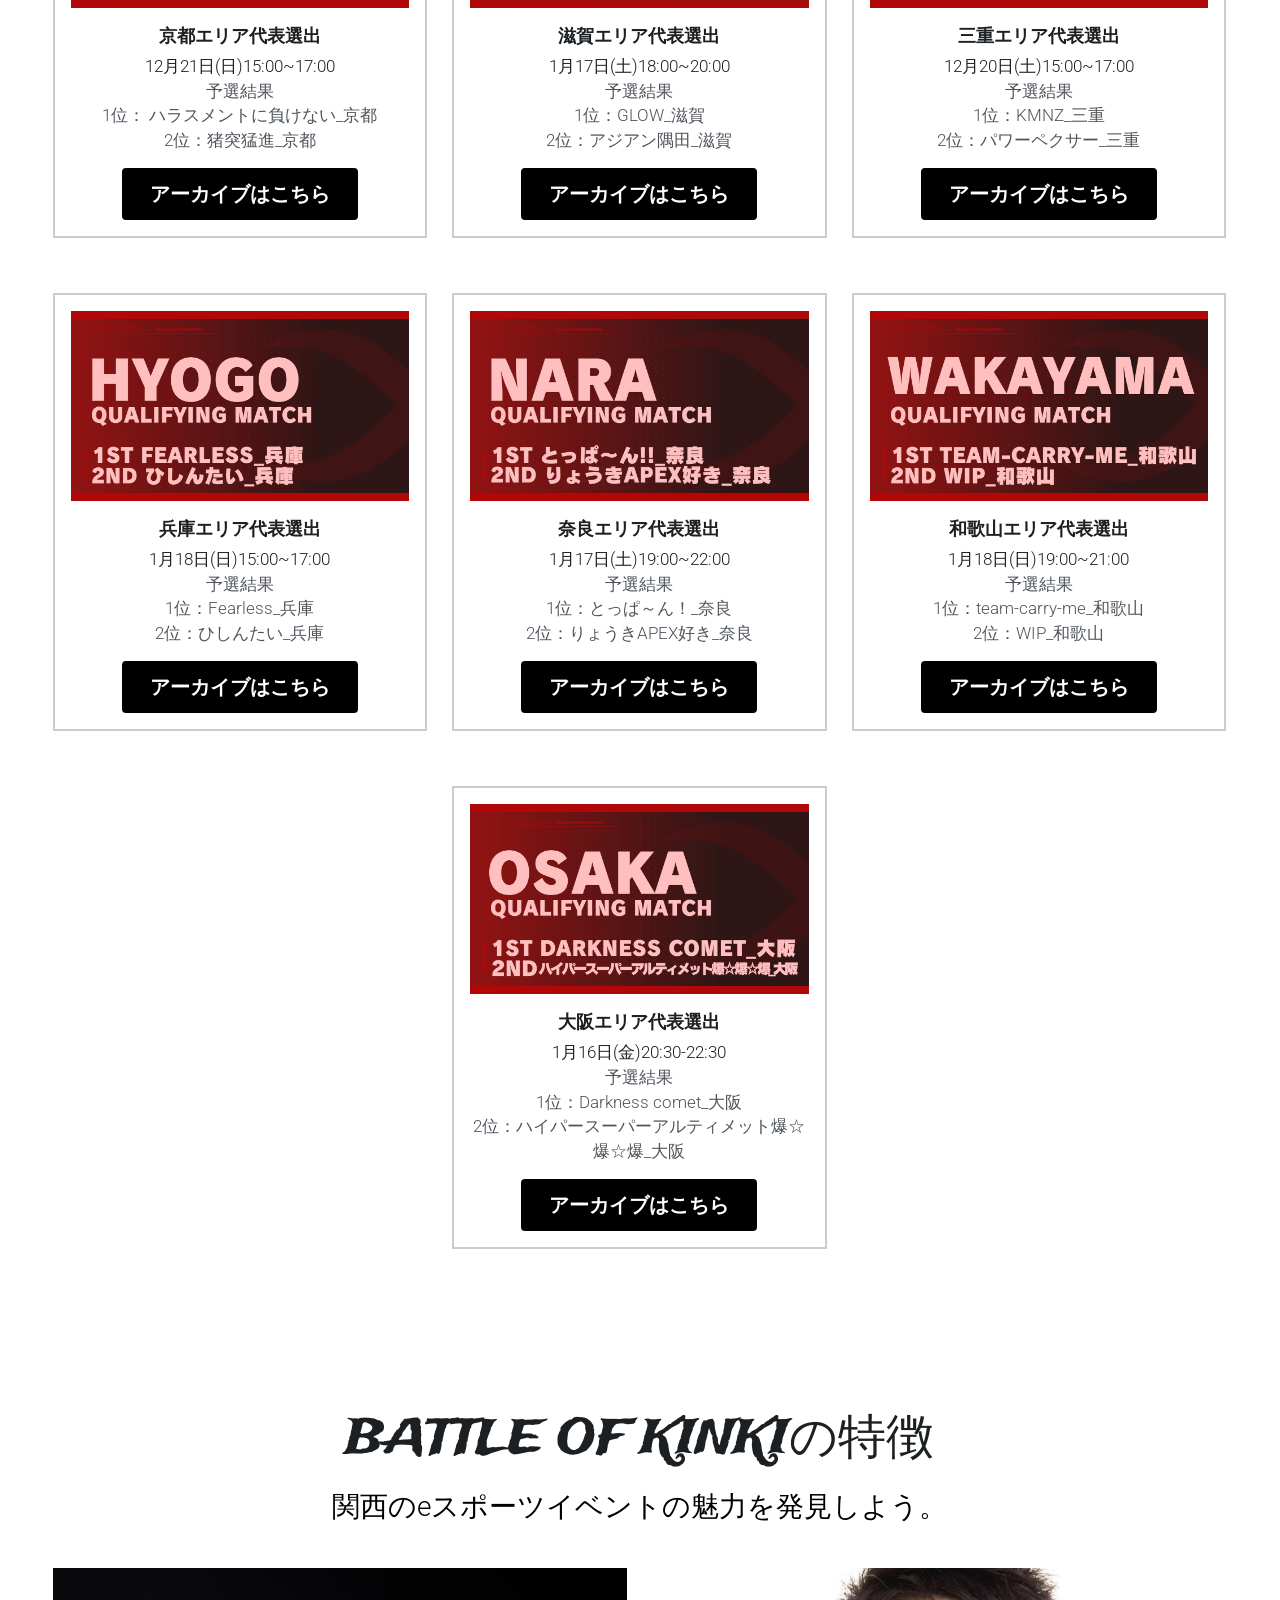
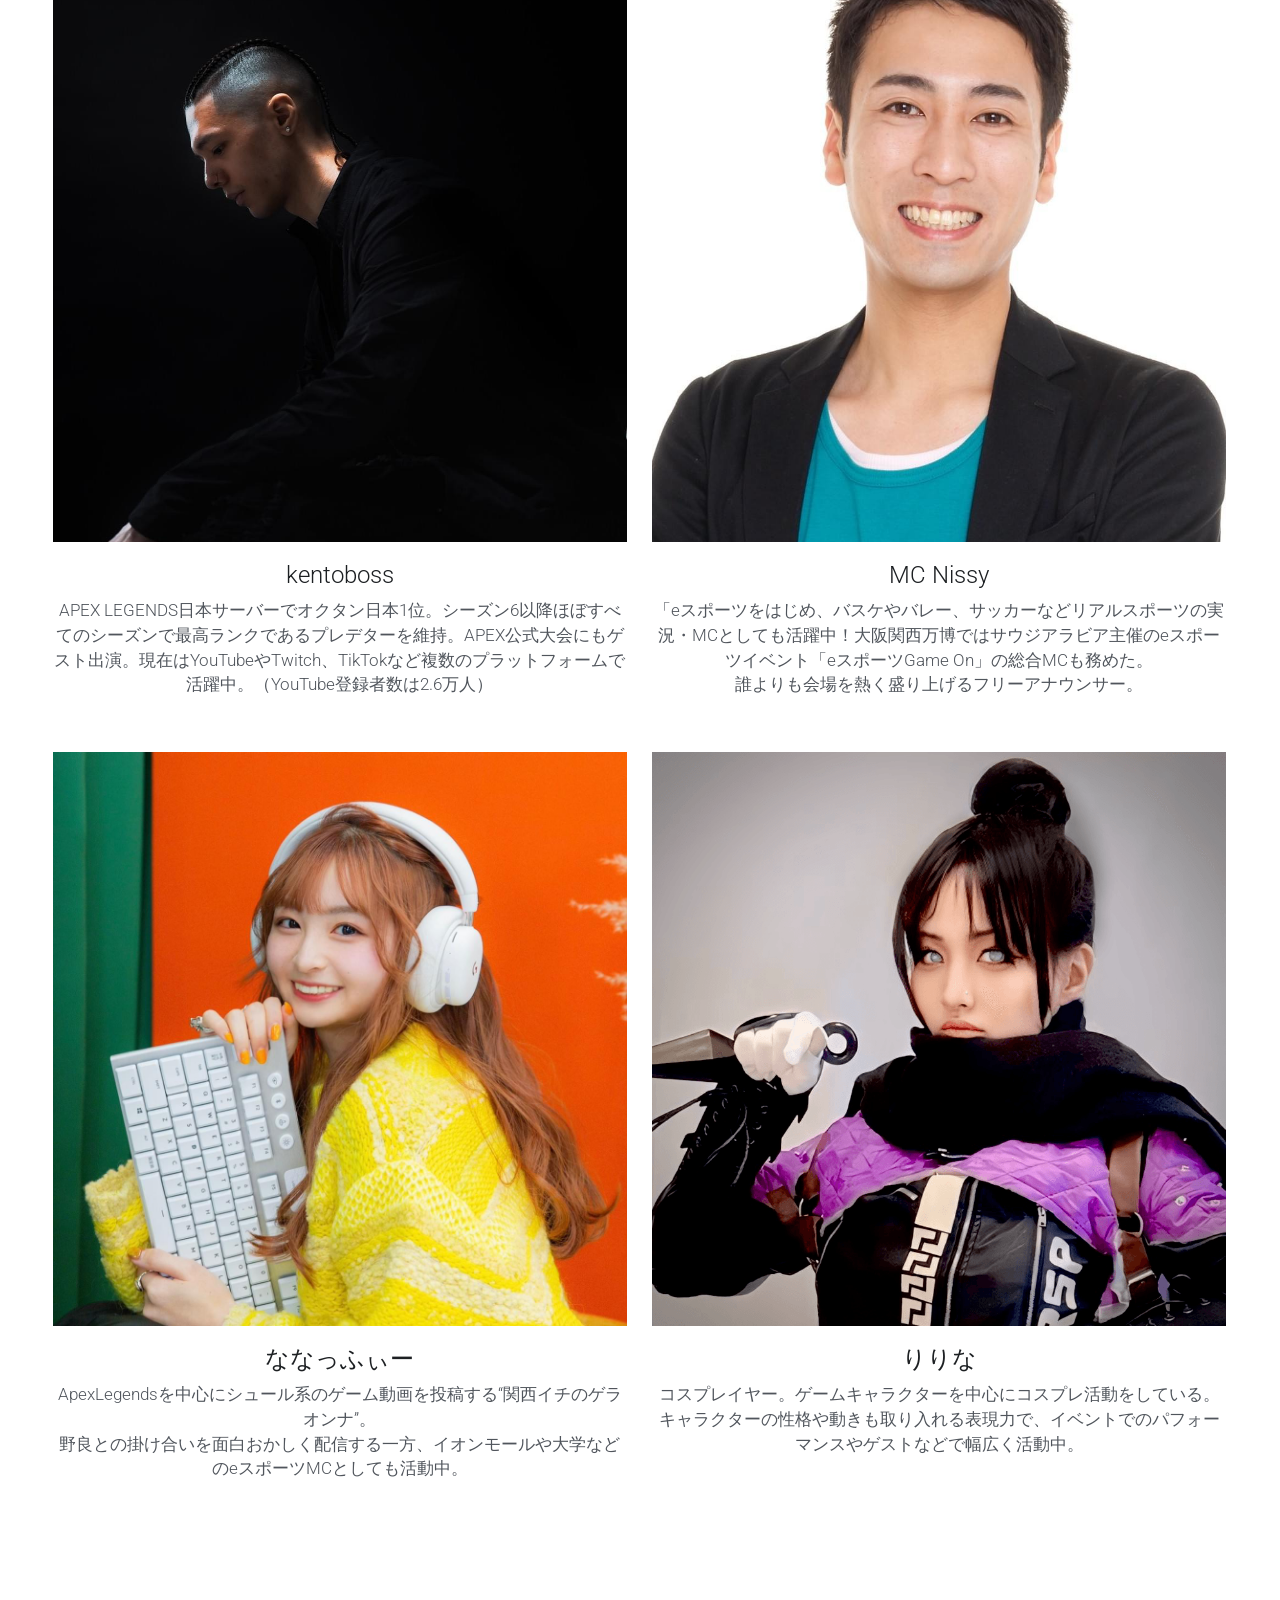
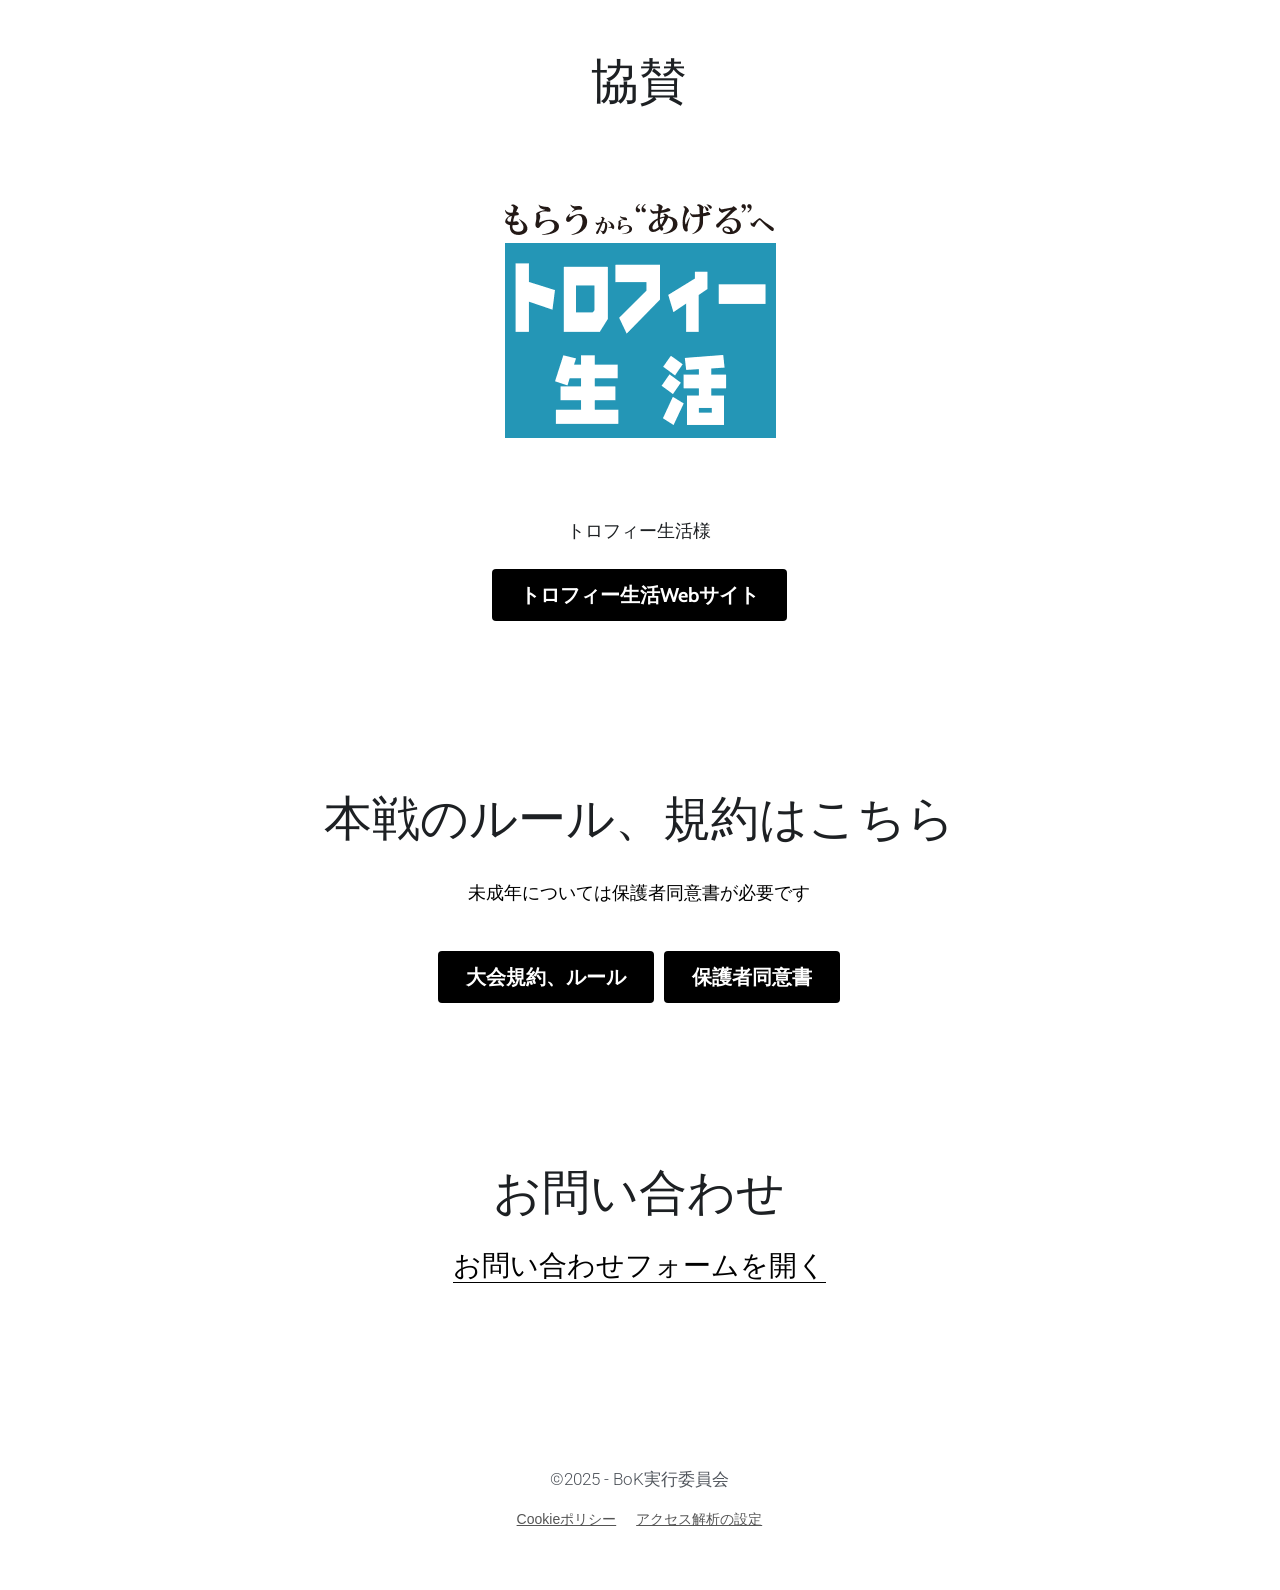
==== commit ede72b02: "Add Bok contact form and dedicated mail receiver" ====
--- a/index.html
+++ b/index.html
@@ -134,7 +134,7 @@
 <div class="s-no-bg new-text-color-logic s-new-title-section s-section background-image">
 <div class="container" style="z-index:3"><div class="sixteen columns"><div class="s-title-group"><div class="s-title"><div class="s-component s-text"><div class=""><div class="s-component-content s-font-title" style="white-space:pre-wrap"><div class="s-rich-text-wrapper" style="display: block; "><h1 class="font-size-tag-header-one s-text-font-size-over-40" style="font-size: 48px;">本戦のルール、規約はこちら</h1></div></div></div></div></div><div class="s-subtitle"><div class="s-component s-text"><div class=""><div class="s-component-content s-font-heading" style="white-space:pre-wrap"><h4><div class="s-rich-text-wrapper" style="display: block; "><p>未成年については保護者同意書が必要です</p></div></h4></div></div></div></div></div><div class="s-button-group"><div class="s-common-button-group row-layout flex-center-alignment new-smart-binding mobile-full"><div class="s-button-package button-fill-solid full-width-on-mobile css-1o1c9ah css-1yu7i40"><div class="s-button s-component"><div><div class="s-component-content auto"><a class="s-common-button s-custom-btn css-33n9n5 s-font-button mobile-automatic pc-medium" data-component="button" data-is-nav-btn="false" data-type="Document" href="assets/62af71d5e47d4218.pdf" rel="noopener noreferrer" target="_blank">大会規約、ルール</a></div></div></div></div><div class="s-button-package button-fill-solid full-width-on-mobile css-1o1c9ah css-1yu7i40"><div class="s-button s-component"><div><div class="s-component-content auto"><a class="s-common-button s-custom-btn css-33n9n5 s-font-button mobile-automatic pc-medium" data-component="button" data-is-nav-btn="false" data-type="Document" href="assets/fc1cf748dcbac856.pdf" rel="noopener noreferrer" target="_blank">保護者同意書</a></div></div></div></div></div></div></div></div>
 </div>
-</div></li><li class="slide s-section-10 css-11lyplm" data-section-number="10" id="section-f_725a715f-fe27-4605-92e3-de125509d3cd"><div class="waypoint"></div><div class="section-anchor" id="_10"></div><div class="s-section s-contact-section s-no-bg new-text-color-logic background-image"><div class="container css-pf43yu"><div class="columns sixteen"><div class="s-email-form-container s-custom-form-container"><div class="s-title-group"><div class="s-title"><div class="s-component s-text"><div class=""><div class="s-component-content s-font-title" style="white-space:pre-wrap"><div class="s-rich-text-wrapper" style="display: block;"><h1 class="s-text-color-default font-size-tag-header-one s-rich-text-wrapper" style="font-size: 48px;"><span class="s-text-color-default">お問い合わせ</span></h1></div></div></div></div></div><div class="s-subtitle"><div class="s-component s-text"><div class=""><div class="s-component-content s-font-heading" style="white-space:pre-wrap"><div class="s-rich-text-wrapper" style="display: block;"><h2 class="s-text-color-default s-rich-text-wrapper font-size-tag-header-two s-text-font-size-over-default" style="font-size: 28px;"><a aria-label="メールで問い合わせ" class="bok-contact-link" href="mailto:info@package-inc.com"><span class="s-text-color-default">ご質問やご意見がございましたら、お気軽にご連絡ください。</span></a></h2></div></div></div></div></div></div></div></div></div></div><div class="waypoint"></div></li></ul><div></div></div><div id="strikingly-tooltip-container"></div><div class="" id="s-footer-section-container"><div class="s-no-bg s-bg-white new-text-color-logic s-footer-section s-new-footer-section s-section has-new-mobile-actions new-text-color-logic css-inqda5 css-vtybll css-1enudqi new-footer-hyperlink-style background-image" style="background-color:#ffffff"><div class="container s-layout-vertical"><div class="columns sixteen auto"><div class="s-footer-text"><div class="s-component s-text"><div class=""><div class="s-component-content s-font-body" style="white-space:pre-wrap"><div class="s-rich-text-wrapper" style="display: block; "><p class="s-rich-text-wrapper">©2025 - BoK実行委員会</p></div></div></div></div></div><div class="s-footer-terms-policy bok-privacy-links"><a href="pages/cookie-policy/">Cookieポリシー</a><button type="button" data-analytics-settings>アクセス解析の設定</button></div></div></div></div></div><div class="s-footer-logo-wrapper" style="position:relative;width:100%"></div><div class="s-category-drawer-wrapper" id="ecommerce-drawer"></div><div class="s-category-drawer-wrapper" id="blog-category-drawer"></div><div class="s-floated-components"><div></div><div><div class="s-ecommerce-shopping-cart-wrapper no-cart" id="s-ecommerce-shopping-cart-wrapper"></div><div id="fixedContainer"><div class="fixed-login-container" id="fixedLoginContainer"></div><div class="fixed-multi-lang-container" id="fixedMultiLangSwitcher"></div></div></div><div class="" id="s-new-mobile-actions-wrapper"><ul class="s-mobile-actions clearfix s-font-body"><a class="s-mobile-actions-item no-underline with-tweaked-style" href="#_1" style="width:33.333333%;display:block"><div class="s-mobile-actions-item-icon"><i class="entypo-home"></i></div><div class="s-mobile-actions-item-text">ホーム</div></a><a aria-label="アクセス方法" class="s-mobile-actions-item no-underline with-tweaked-style" href="https://www.google.com/maps/search/?api=1&amp;query=サンガスタジアム+by+KYOCERA" style="width:33.333333%;display:block" target=""><div class="s-mobile-actions-item-icon"><i class="entypo-location"></i></div><div class="s-mobile-actions-item-text">アクセス</div></a><a aria-label="メールで問い合わせ" class="s-mobile-actions-item no-underline with-tweaked-style" href="mailto:info@package-inc.com" style="width:33.333333%;display:block" target=""><div class="s-mobile-actions-item-icon"><i class="entypo-mail"></i></div><div class="s-mobile-actions-item-text">メール</div></a></ul></div></div></div></div></div></div></div></div>
+</div></li><li class="slide s-section-10 css-11lyplm" data-section-number="10" id="section-f_725a715f-fe27-4605-92e3-de125509d3cd"><div class="waypoint"></div><div class="section-anchor" id="_10"></div><div class="s-section s-contact-section s-no-bg new-text-color-logic background-image"><div class="container css-pf43yu"><div class="columns sixteen"><div class="s-email-form-container s-custom-form-container"><div class="s-title-group"><div class="s-title"><div class="s-component s-text"><div class=""><div class="s-component-content s-font-title" style="white-space:pre-wrap"><div class="s-rich-text-wrapper" style="display: block;"><h1 class="s-text-color-default font-size-tag-header-one s-rich-text-wrapper" style="font-size: 48px;"><span class="s-text-color-default">お問い合わせ</span></h1></div></div></div></div></div><div class="s-subtitle"><div class="s-component s-text"><div class=""><div class="s-component-content s-font-heading" style="white-space:pre-wrap"><div class="s-rich-text-wrapper" style="display: block;"><h2 class="s-text-color-default s-rich-text-wrapper font-size-tag-header-two s-text-font-size-over-default" style="font-size: 28px;"><a aria-label="お問い合わせフォームを開く" class="bok-contact-link" href="contact.html"><span class="s-text-color-default">お問い合わせフォームを開く</span></a></h2></div></div></div></div></div></div></div></div></div></div><div class="waypoint"></div></li></ul><div></div></div><div id="strikingly-tooltip-container"></div><div class="" id="s-footer-section-container"><div class="s-no-bg s-bg-white new-text-color-logic s-footer-section s-new-footer-section s-section has-new-mobile-actions new-text-color-logic css-inqda5 css-vtybll css-1enudqi new-footer-hyperlink-style background-image" style="background-color:#ffffff"><div class="container s-layout-vertical"><div class="columns sixteen auto"><div class="s-footer-text"><div class="s-component s-text"><div class=""><div class="s-component-content s-font-body" style="white-space:pre-wrap"><div class="s-rich-text-wrapper" style="display: block; "><p class="s-rich-text-wrapper">©2025 - BoK実行委員会</p></div></div></div></div></div><div class="s-footer-terms-policy bok-privacy-links"><a href="pages/cookie-policy/">Cookieポリシー</a><button type="button" data-analytics-settings>アクセス解析の設定</button></div></div></div></div></div><div class="s-footer-logo-wrapper" style="position:relative;width:100%"></div><div class="s-category-drawer-wrapper" id="ecommerce-drawer"></div><div class="s-category-drawer-wrapper" id="blog-category-drawer"></div><div class="s-floated-components"><div></div><div><div class="s-ecommerce-shopping-cart-wrapper no-cart" id="s-ecommerce-shopping-cart-wrapper"></div><div id="fixedContainer"><div class="fixed-login-container" id="fixedLoginContainer"></div><div class="fixed-multi-lang-container" id="fixedMultiLangSwitcher"></div></div></div><div class="" id="s-new-mobile-actions-wrapper"><ul class="s-mobile-actions clearfix s-font-body"><a class="s-mobile-actions-item no-underline with-tweaked-style" href="#_1" style="width:33.333333%;display:block"><div class="s-mobile-actions-item-icon"><i class="entypo-home"></i></div><div class="s-mobile-actions-item-text">ホーム</div></a><a aria-label="アクセス方法" class="s-mobile-actions-item no-underline with-tweaked-style" href="https://www.google.com/maps/search/?api=1&amp;query=サンガスタジアム+by+KYOCERA" style="width:33.333333%;display:block" target=""><div class="s-mobile-actions-item-icon"><i class="entypo-location"></i></div><div class="s-mobile-actions-item-text">アクセス</div></a><a aria-label="お問い合わせフォームを開く" class="s-mobile-actions-item no-underline with-tweaked-style" href="contact.html" style="width:33.333333%;display:block" target=""><div class="s-mobile-actions-item-icon"><i class="entypo-mail"></i></div><div class="s-mobile-actions-item-text">お問い合わせ</div></a></ul></div></div></div></div></div></div></div></div>
 </div>
 
 
